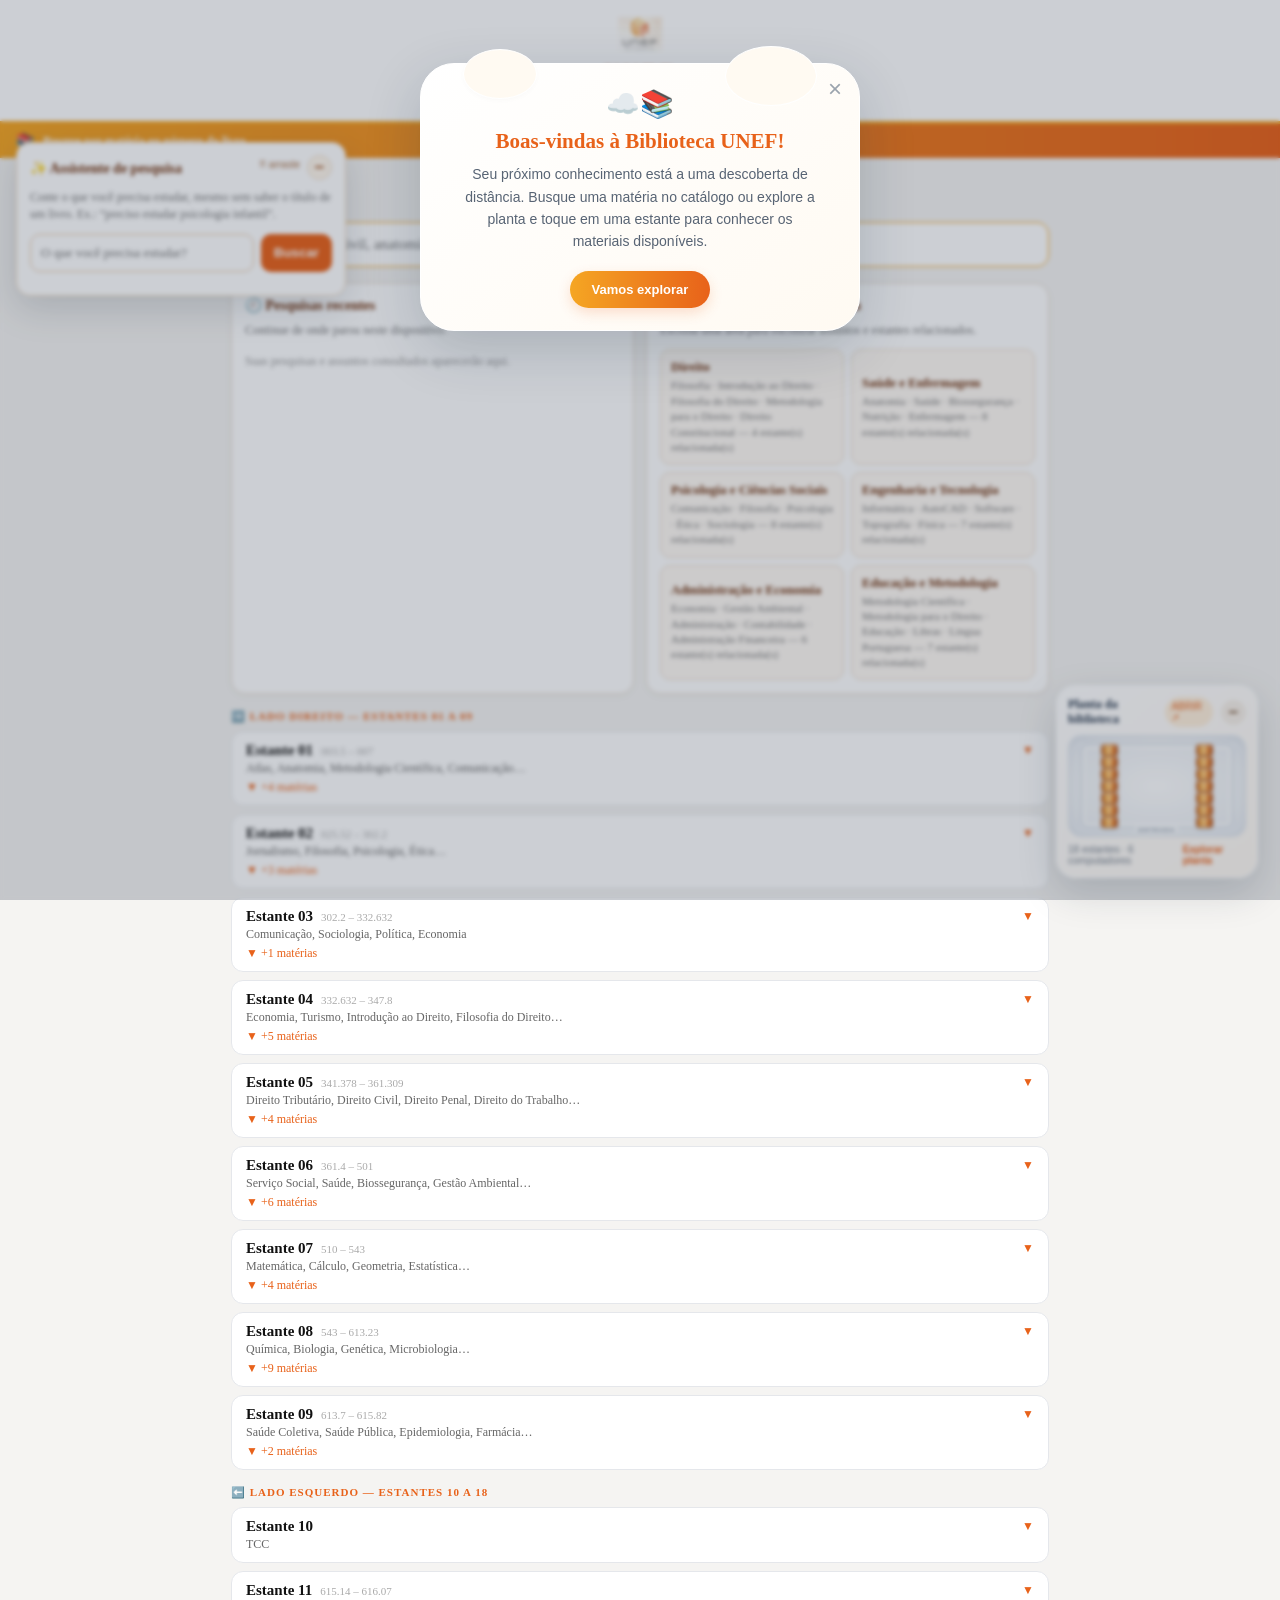
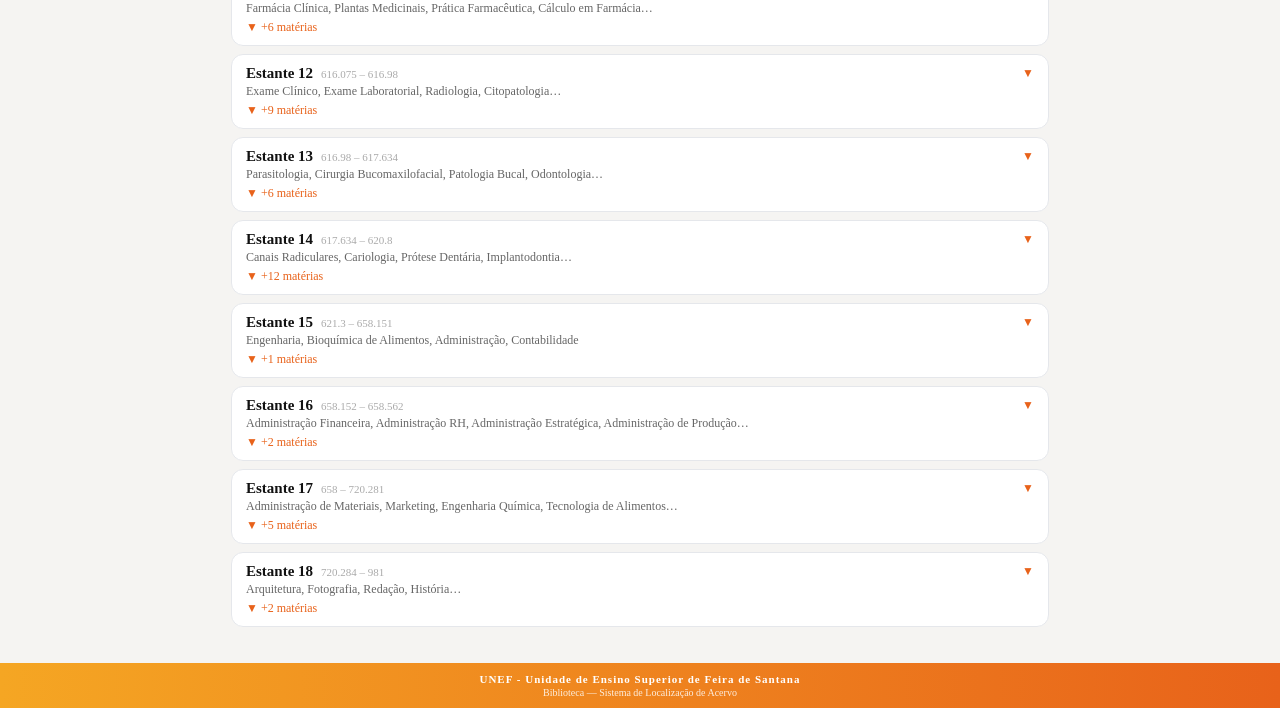
==== public/index.html @ ddc1edef "Configura Firebase Hosting e favicon da UNEF" ====
<!doctype html><html lang="pt-BR" translate="no" class="notranslate"><head><meta charset="utf-8"><meta name="viewport" content="width=device-width,initial-scale=1"><meta name="google" content="notranslate"><meta name="google" content="notranslate"><title>Biblioteca UNEF — Catálogo e Planta</title>
<style>
:root{--orange:#F5A623;--deep:#E8621A;--gray:#7A7A7A;--bg:#F5F4F2}*{box-sizing:border-box}body{margin:0;background:var(--bg);font-family:Georgia,serif;color:#222;min-height:100vh;display:flex;flex-direction:column}.brand-header{background:#fff;border-bottom:3px solid var(--orange);padding:12px 16px;display:flex;flex-direction:column;align-items:center;gap:6px;box-shadow:0 2px 8px #00000012}.logo{width:44px;height:44px;object-fit:contain}.brand-name{font-size:22px;font-weight:800;letter-spacing:3px;color:var(--deep);line-height:1;text-align:center}.brand-sub{font-size:10px;letter-spacing:1.5px;color:var(--gray);text-transform:uppercase;margin-top:1px;text-align:center}.brand-desc{font-size:10px;color:var(--deep);font-weight:600;margin-top:2px;text-align:center}.orange-strip{background:linear-gradient(90deg,var(--orange),var(--deep));padding:8px 16px;display:flex;align-items:center;gap:8px;color:white;font-size:12px;font-weight:600}.tabs{display:flex;gap:8px;justify-content:center;padding:12px 14px 0;flex-wrap:wrap}.tab{border:1px solid #e5e7eb;border-radius:999px;background:white;color:#7b3b12;padding:9px 16px;font:600 13px Georgia,serif;cursor:pointer}.tab.active{background:var(--deep);color:#fff;border-color:var(--deep)}.view{display:none}.view.active{display:block}.catalog-content{flex:1;padding:16px 16px 28px;max-width:480px;margin:0 auto;width:100%}.search-wrap{position:relative;margin-bottom:16px}.search-icon{position:absolute;left:12px;top:50%;transform:translateY(-50%);font-size:18px;color:#aaa}.search-input{width:100%;padding:13px 40px;font-size:15px;border:1.5px solid var(--orange);border-radius:12px;background:#fff;outline:none;font-family:inherit}.clear{position:absolute;right:12px;top:50%;transform:translateY(-50%);background:none;border:0;font-size:18px;cursor:pointer;color:#aaa}.group-label{font-size:11px;font-weight:700;color:var(--deep);letter-spacing:1px;margin:0 0 8px;text-transform:uppercase}.group-label.second{margin:16px 0 8px}.shelf-card{background:#fff;border:1.5px solid #e5e7eb;border-radius:12px;padding:10px 14px;margin-bottom:8px;cursor:pointer;transition:border .15s}.shelf-card.open,.shelf-card.hit{border:2px solid var(--deep)}.shelf-top{display:flex;align-items:center;justify-content:space-between;gap:8px}.shelf-name{font-size:15px;font-weight:700;color:#111}.range{font-size:11px;color:#aaa}.chevron{font-size:12px;color:var(--deep);font-weight:600}.summary{font-size:12px;color:#666;margin-top:2px;white-space:nowrap;overflow:hidden;text-overflow:ellipsis}.mat-list{font-size:13px;color:#444;margin-top:8px;line-height:1.8}.chip{display:inline-block;background:#FFF0DC;color:#C04A00;border-radius:8px;padding:2px 9px;margin:2px 3px;font-size:12px}.tcc{display:inline-block;background:#FAC775;color:#633806;border-radius:8px;padding:2px 10px;font-weight:600;font-size:12px}.extra{font-size:12px;color:var(--deep);margin-top:4px}.results-count{font-size:13px;color:#888;margin:0 0 10px}.no-results{text-align:center;color:#aaa;padding:32px 0;font-size:15px}.map-wrap{padding:12px;max-width:1500px;margin:0 auto;width:100%;height:calc(100vh - 225px);min-height:650px}.map-frame{width:100%;height:100%;border:0;border-radius:12px;background:#fff;box-shadow:0 2px 12px #00000012}.map-note{font:12px Arial,sans-serif;color:#666;text-align:center;margin:0 12px 12px}.footer{background:linear-gradient(90deg,var(--orange),var(--deep));padding:10px 16px;text-align:center;color:#fff}.footer-main{font-size:11px;letter-spacing:1px;font-weight:700}.footer-sub{font-size:10px;opacity:.85;margin-top:2px}@media(max-width:600px){.map-wrap{height:calc(100vh - 230px);min-height:620px;padding:8px}.tabs{padding-top:10px}.shelf-top{align-items:flex-start}.range{white-space:nowrap}}

/* Interações suaves no catálogo */
.shelf-card{position:relative;overflow:hidden;transform:translateZ(0);transition:transform .22s cubic-bezier(.2,.8,.2,1),box-shadow .22s ease,border-color .22s ease,background .22s ease}
.shelf-card::before{content:"";position:absolute;inset:0 auto 0 0;width:3px;background:linear-gradient(180deg,var(--orange),var(--deep));transform:scaleY(0);transform-origin:center;transition:transform .22s ease}
.shelf-card:hover{transform:translateY(-2px);box-shadow:0 8px 20px #5a351515;border-color:#f3b45b;background:#fffdfa}
.shelf-card:hover::before,.shelf-card.open::before,.shelf-card.hit::before{transform:scaleY(1)}
.shelf-card:active{transform:scale(.995)}
.chip,.tcc,.tab{transition:transform .18s ease,box-shadow .18s ease,background .18s ease}
.chip:hover,.tcc:hover{transform:translateY(-1px);box-shadow:0 3px 8px #c04a001c}
.tab:hover{transform:translateY(-1px);box-shadow:0 4px 12px #e8621a22}
.search-input{transition:box-shadow .2s ease,border-color .2s ease}
.search-input:focus{border-color:var(--deep);box-shadow:0 0 0 4px #f5a62326}
button{transition:transform .18s ease,box-shadow .18s ease,background .18s ease}
button:focus-visible,.shelf-card:focus-visible{outline:3px solid #f5a62380;outline-offset:3px}
@media(prefers-reduced-motion:reduce){*,*::before,*::after{scroll-behavior:auto!important;transition:none!important;animation:none!important}}
/* Planta em janela modal e minimapa flutuante */
#mapView.view{display:none;position:fixed;inset:0;z-index:1000;background:#17283eb8;backdrop-filter:blur(5px);padding:clamp(10px,2.5vw,28px);align-items:center;justify-content:center;opacity:0;pointer-events:none;transition:opacity .22s ease}
#mapView.view.active{display:flex;opacity:1;pointer-events:auto}
#mapView .map-wrap{height:min(88vh,1000px);min-height:0;max-width:1500px;width:min(96vw,1500px);padding:0;position:relative}
#mapView .map-frame{border-radius:18px;box-shadow:0 24px 80px #0004}
#mapView .map-note{display:none}
.map-close{position:absolute;right:12px;top:12px;z-index:4;width:42px;height:42px;border:0;border-radius:50%;background:#fff;color:#243449;font:28px/1 Arial,sans-serif;box-shadow:0 4px 18px #0002;cursor:pointer}
.map-close:hover{background:#fff2df;transform:rotate(4deg) scale(1.04)}
.minimap-launcher{position:fixed;right:22px;bottom:22px;z-index:900;touch-action:pan-y;cursor:grab;user-select:none;-webkit-user-select:none;width:202px;border:1px solid #ffffffd9;border-radius:20px;padding:11px;background:linear-gradient(145deg,#fff 0%,#fffaf3 100%);box-shadow:0 14px 38px #17283e2b, inset 0 1px 0 #fff;cursor:pointer;text-align:left;color:#222;font-family:Georgia,serif;transition:transform .28s cubic-bezier(.2,.8,.2,1),box-shadow .28s ease,width .28s cubic-bezier(.2,.8,.2,1),height .28s cubic-bezier(.2,.8,.2,1),padding .28s ease,border-radius .28s ease,background .28s ease}
.minimap-launcher:hover{transform:translateY(-2px);box-shadow:0 16px 38px #17283e38}.minimap-launcher.dragging{cursor:grabbing;transform:none;transition:box-shadow .12s ease;box-shadow:0 18px 42px #17283e55}.minimap-launcher.dragging *{pointer-events:none}
.minimap-heading{display:flex;align-items:center;justify-content:space-between;gap:8px;margin-bottom:8px}
.minimap-heading strong{font-size:12px;color:#243449;letter-spacing:.1px}
.minimap-heading span{font:10px Arial,sans-serif;color:var(--deep);background:#fff0dc;border-radius:999px;padding:4px 6px}
.minimap-art{position:relative;height:102px;border-radius:13px;overflow:hidden;background:radial-gradient(ellipse at center,#ffffff 0%,#f0f3f6 70%,#e5eaf0 100%);border:1px solid #dfe5ec;box-shadow:inset 0 2px 8px #2434490b}
.minimap-art::before{content:"";position:absolute;inset:8px 12px;border:1px solid #cbd4de;border-radius:7px;box-shadow:inset 0 0 0 4px #ffffff99}.minimap-art::after{content:"ENTRADA";position:absolute;bottom:2px;left:50%;transform:translateX(-50%);font:700 6px Arial,sans-serif;letter-spacing:1px;color:#8c98a5;background:#f6f8fa;padding:1px 4px;border-radius:4px}
.mini-shelf{position:absolute;width:10%;height:12%;border-radius:3px;background:linear-gradient(90deg,#b95b27 0%,#f0a84b 22%,#ffd58a 48%,#e98230 78%,#a94a1d 100%);border:1px solid #b96b34;box-shadow:0 2px 3px #26384a24,inset 0 1px 0 #fff8;transition:transform .2s cubic-bezier(.2,.8,.2,1),filter .2s ease}
.minimap-launcher:hover .mini-shelf{filter:saturate(1.15)}
.mini-shelf.left{left:18%}.mini-shelf.right{right:18%}.minimap-launcher:hover .mini-shelf{transform:scale(1.06)}
.minimap-caption{display:flex;align-items:center;justify-content:space-between;margin-top:7px;font:10px Arial,sans-serif;color:#77808c}
.minimap-caption b{color:#e8621a;font-weight:700}
.minimap-collapse{border:0;background:#f7f0e8;color:#6f4a2b;border-radius:50%;width:25px;height:25px;padding:0;display:inline-flex;align-items:center;justify-content:center;font:700 17px/1 Arial,sans-serif;box-shadow:none;flex:0 0 auto;cursor:pointer}
.minimap-launcher.iconized{width:56px;height:56px;min-height:56px;padding:0;border-radius:50%;display:flex;align-items:center;justify-content:center;text-align:center;background:linear-gradient(145deg,#fff,#fff4e6);box-shadow:0 10px 28px #17283e38;border-color:#fff;overflow:hidden}
.minimap-launcher.iconized:before{content:"🗺️";font-size:25px;animation:miniIconPop .28s cubic-bezier(.2,.8,.2,1) both}
.minimap-launcher.iconized>*{display:none!important}
.minimap-launcher.iconized:hover{transform:scale(1.07)}@keyframes miniIconPop{from{opacity:.3;transform:scale(.7) rotate(-12deg)}to{opacity:1;transform:scale(1) rotate(0)}}
@media(max-width:600px){.minimap-launcher{right:12px;bottom:12px;width:158px;padding:8px}.minimap-art{height:78px}.minimap-heading strong{font-size:11px}#mapView .map-wrap{height:90vh;width:96vw}}


/* Boas-vindas em formato de nuvem */
#welcomeShade{position:fixed;inset:0;z-index:2000;display:flex;align-items:flex-start;justify-content:center;padding:clamp(18px,7vh,70px) 16px 20px;background:rgba(23,40,62,.22);backdrop-filter:blur(2px);animation:welcomeFade .28s ease both}
#welcomeCloud{position:relative;width:min(440px,94vw);padding:27px 25px 22px;border:1px solid #fff;border-radius:34px;background:linear-gradient(145deg,#fff 0%,#fffaf2 100%);box-shadow:0 18px 55px #17283e30;text-align:center;color:#243449;animation:cloudPop .45s cubic-bezier(.2,.8,.2,1) both}
#welcomeCloud:before,#welcomeCloud:after{content:"";position:absolute;background:#fffaf2;border:1px solid #fff;border-radius:50%;z-index:-1}
#welcomeCloud:before{width:72px;height:48px;top:-15px;left:42px;box-shadow:0 2px 5px #17283e05}
#welcomeCloud:after{width:90px;height:58px;top:-18px;right:42px}
#welcomeCloud .welcome-icon{font-size:27px;line-height:1;margin-bottom:10px}
#welcomeCloud h2{margin:0 0 9px;color:#e8621a;font:800 21px/1.25 Georgia,serif}
#welcomeCloud p{margin:0 auto 18px;max-width:350px;color:#586474;font:14px/1.6 Arial,sans-serif}
#welcomeClose{border:0;border-radius:999px;background:linear-gradient(90deg,#f5a623,#e8621a);color:white;padding:11px 22px;font:700 13px Arial,sans-serif;cursor:pointer;box-shadow:0 5px 13px #e8621a30}
#welcomeClose:hover{filter:brightness(1.04);transform:translateY(-1px)}
#welcomeDismiss{position:absolute;top:8px;right:12px;border:0;background:transparent;color:#9aa3ad;font:24px/1 Arial,sans-serif;padding:5px;cursor:pointer}
@keyframes welcomeFade{from{opacity:0}to{opacity:1}}
@keyframes cloudPop{from{opacity:0;transform:translateY(-12px) scale(.94)}to{opacity:1;transform:translateY(0) scale(1)}}
@media(max-width:480px){#welcomeShade{padding-top:52px}#welcomeCloud{padding:25px 19px 20px;border-radius:29px}#welcomeCloud h2{font-size:19px}#welcomeCloud p{font-size:13px}}
@media(prefers-reduced-motion:reduce){#welcomeShade,#welcomeCloud{animation:none}.minimap-launcher,.assistant-panel,.shelf-book,.mini-shelf{transition:none!important}}


/* Recursos de descoberta: histórico, guias e assistente */
.discovery-tools{display:grid;gap:12px;margin:0 0 16px}
.tool-panel{background:#fff;border:1px solid #eadfd3;border-radius:14px;padding:13px;box-shadow:0 2px 8px #00000008}
.tool-heading{display:flex;align-items:center;gap:8px;font-size:14px;font-weight:700;color:#71320e;margin:0 0 8px}
.tool-sub{font-size:12px;color:#777;line-height:1.45;margin:0 0 10px}
.recent-list,.guide-list,.assistant-results{display:grid;gap:7px}
.recent-item,.guide-button,.assistant-go{width:100%;text-align:left;border:1px solid #f0dfcc;background:#fffaf4;color:#66370f;border-radius:10px;padding:9px 10px;font:inherit;cursor:pointer}
.recent-item{font-size:12px;display:flex;align-items:center;justify-content:space-between;gap:8px}
.recent-empty{font-size:12px;color:#999;padding:5px 0}.recent-time{font-size:10px;color:#9a8b7c;font-weight:500}
.guide-button strong,.assistant-go strong{display:block;font-size:13px;color:#6e310f}
.guide-button small,.assistant-go small{display:block;font-size:11px;color:#777;margin-top:3px;line-height:1.4}
.assistant-form{display:flex;gap:7px}
.assistant-input{min-width:0;flex:1;border:1px solid #e7c7a5;border-radius:10px;padding:10px;font:13px Georgia,serif;outline-color:#e8621a}
.assistant-submit{border:0;border-radius:10px;background:#e8621a;color:white;padding:0 13px;font-weight:700;cursor:pointer}
.assistant-results{margin-top:10px}
 .assistant-note{font-size:12px;color:#777;line-height:1.45}
/* Assistente flutuante e reposicionável, sem ocupar espaço do catálogo */
.tool-panel.assistant-panel{position:fixed;top:142px;left:16px;width:min(330px,calc(100vw - 24px));max-height:min(68vh,620px);overflow:auto;z-index:850;box-shadow:0 12px 36px #17283e2b;border:1px solid #f0d8bd;touch-action:pan-y;transform:translateZ(0);transition:width .28s cubic-bezier(.2,.8,.2,1),height .28s cubic-bezier(.2,.8,.2,1),max-height .28s ease,padding .28s ease,border-radius .28s ease,box-shadow .24s ease,opacity .2s ease}
.assistant-panel .tool-heading{cursor:grab;user-select:none;-webkit-user-select:none;touch-action:none;padding:4px 28px 4px 0;position:relative}
.assistant-panel .tool-heading:after{content:"⠿ arraste";position:absolute;right:32px;top:3px;font:10px Arial,sans-serif;color:#a36b40}.assistant-collapse{position:absolute;right:0;top:-1px;width:25px;height:25px;padding:0;border:1px solid #f0dfcc;border-radius:50%;background:#fff7ec;color:#9a4b19;font:700 17px/1 Arial,sans-serif;display:inline-flex;align-items:center;justify-content:center;cursor:pointer;z-index:2;box-shadow:none}.assistant-collapse:hover{background:#ffead0;transform:scale(1.06)}
.assistant-panel.dragging{box-shadow:0 18px 45px #17283e40;opacity:.97}
.assistant-panel.minimized{width:54px;height:54px;min-height:54px;max-height:54px;overflow:hidden;padding:0;border-radius:50%;display:flex;align-items:center;justify-content:center;background:linear-gradient(145deg,#fff,#fff4e6);box-shadow:0 10px 28px #17283e38;cursor:pointer;border-color:#fff}
.assistant-panel.minimized .tool-sub,.assistant-panel.minimized .assistant-form,.assistant-panel.minimized .assistant-results{display:none}
.assistant-panel.minimized .tool-heading{margin:0;padding:0;width:100%;height:100%;display:flex;align-items:center;justify-content:center;cursor:grab;font-size:0;line-height:0}
.assistant-panel.minimized .tool-heading:before{content:"🔎";font-size:25px;line-height:1}
.assistant-panel.minimized .tool-heading:after,.assistant-panel.minimized .assistant-collapse{display:none}
.assistant-correct{border:1px solid #f3d1a8;border-radius:9px;background:#fff8ec;padding:9px;margin:6px 0;font:12px/1.45 Arial,sans-serif;color:#64421f}
.assistant-correct button{border:0;background:transparent;color:#c45112;font-weight:700;text-decoration:underline;cursor:pointer;padding:2px}
.assistant-correct .correct-label{display:block;color:#8b7a68;margin-bottom:3px}
@media(max-width:600px){.tool-panel.assistant-panel{top:116px;left:8px;width:min(300px,calc(100vw - 16px));max-height:56vh;padding:11px}.assistant-panel.minimized{width:50px;height:50px;min-height:50px;max-height:50px;padding:0}.assistant-panel .tool-heading:after{content:"⠿ mover"}.assistant-panel.minimized .tool-heading:after,.assistant-panel.minimized .assistant-collapse{display:none}}
@media(min-width:800px){.catalog-content{max-width:850px}.discovery-tools{grid-template-columns:1fr 1fr}.tool-panel.assistant-panel{grid-column:1/-1}.guide-list{grid-template-columns:1fr 1fr}}

    <link rel="icon" type="image/png" href="/favicon.png?v=2">
</style></head><body>
<div id="welcomeShade" role="dialog" aria-modal="true" aria-labelledby="welcomeTitle" aria-describedby="welcomeText">
  <div id="welcomeCloud">
    <button id="welcomeDismiss" type="button" aria-label="Fechar mensagem de boas-vindas">×</button>
    <div class="welcome-icon" aria-hidden="true">☁️📚</div>
    <h2 id="welcomeTitle">Boas-vindas à Biblioteca UNEF!</h2>
    <p id="welcomeText">Seu próximo conhecimento está a uma descoberta de distância. Busque uma matéria no catálogo ou explore a planta e toque em uma estante para conhecer os materiais disponíveis.</p>
    <button id="welcomeClose" type="button">Vamos explorar</button>
  </div>
</div>
<header class="brand-header"><img class="logo" src="[data-uri]" alt="Logo UNEF"><div><div class="brand-name">UNEF</div><div class="brand-sub">Centro Universitário</div><div class="brand-desc">Biblioteca · Localizador de Livros</div></div></header>
<div class="orange-strip"><span style="font-size:15px">📚</span><span id="stripText">Busque por matéria ou número do livro</span></div>
<nav class="tabs" aria-label="Navegação da biblioteca"><button class="tab active" id="catalogTab" type="button">📚 Catálogo por estante</button><button class="tab" id="mapTab" type="button">🗺️ Planta interativa</button></nav>
<section class="view active" id="catalogView"><main class="catalog-content"><div class="search-wrap"><span class="search-icon">🔍</span><input id="catalogSearch" class="search-input" type="text" placeholder="Ex: direito civil, anatomia, 616.5..." aria-label="Buscar matéria ou número do livro"><button id="catalogClear" class="clear" style="display:none" aria-label="Limpar busca">✕</button></div><div class="discovery-tools" aria-label="Recursos de pesquisa">
<section class="tool-panel" aria-labelledby="recentHeading"><h2 class="tool-heading" id="recentHeading">🕘 Pesquisas recentes</h2><p class="tool-sub">Continue de onde parou neste dispositivo.</p><div id="recentSearches" class="recent-list"><div class="recent-empty">Suas pesquisas aparecerão aqui.</div></div></section>
<section class="tool-panel" aria-labelledby="guidesHeading"><h2 class="tool-heading" id="guidesHeading">🎓 Guias de estudo por disciplina</h2><p class="tool-sub">Escolha uma área para encontrar assuntos e estantes relacionados.</p><div id="studyGuides" class="guide-list"></div></section>
<section class="tool-panel assistant-panel" id="assistantPanel" aria-labelledby="assistantHeading"><h2 class="tool-heading" id="assistantHeading" title="Segure e arraste para mover">✨ Assistente de pesquisa<button type="button" class="assistant-collapse" id="assistantCollapse" aria-label="Recolher assistente de pesquisa" title="Recolher">−</button></h2><p class="tool-sub">Conte o que você precisa estudar, mesmo sem saber o título de um livro. Ex.: “preciso estudar psicologia infantil”.</p><form id="assistantForm" class="assistant-form"><input id="assistantInput" class="assistant-input" type="search" placeholder="O que você precisa estudar?" aria-label="Descreva o assunto que deseja pesquisar"><button class="assistant-submit" type="submit">Buscar</button></form><div id="assistantResults" class="assistant-results" aria-live="polite"></div></section>
</div><div id="catalogResults"></div></main></section>
<section class="view" id="mapView" aria-label="Planta interativa para consulta"><div class="map-wrap"><button type="button" class="map-close" id="mapClose" aria-label="Fechar planta">×</button><iframe id="mapFrame" class="map-frame" title="Planta interativa da biblioteca" loading="eager"></iframe></div><p class="map-note">Explore a planta, selecione uma estante e consulte os assuntos relacionados. O modo de edição administrativa está desativado nesta versão pública.</p></section>

<div class="minimap-launcher" id="minimapLauncher" role="button" tabindex="0" aria-label="Abrir planta interativa da biblioteca">
  <div class="minimap-heading"><strong>Planta da biblioteca</strong><span>ABRIR ↗</span><button type="button" class="minimap-collapse" id="minimapCollapse" aria-label="Recolher planta" title="Recolher em ícone">−</button></div>
  <div class="minimap-art" aria-hidden="true">
    <i class="mini-shelf left" style="top:8%"></i><i class="mini-shelf left" style="top:20%"></i><i class="mini-shelf left" style="top:32%"></i><i class="mini-shelf left" style="top:44%"></i><i class="mini-shelf left" style="top:56%"></i><i class="mini-shelf left" style="top:68%"></i><i class="mini-shelf left" style="top:80%"></i>
    <i class="mini-shelf right" style="top:8%"></i><i class="mini-shelf right" style="top:20%"></i><i class="mini-shelf right" style="top:32%"></i><i class="mini-shelf right" style="top:44%"></i><i class="mini-shelf right" style="top:56%"></i><i class="mini-shelf right" style="top:68%"></i><i class="mini-shelf right" style="top:80%"></i>
  </div>
  <div class="minimap-caption"><span>18 estantes · 6 computadores</span><b>Explorar planta</b></div>
</div>

<footer class="footer"><div class="footer-main">UNEF - Unidade de Ensino Superior de Feira de Santana</div><div class="footer-sub">Biblioteca — Sistema de Localização de Acervo</div></footer>
<script>
const estantes=[{"num": "01", "lado": "Direito", "materias": ["Atlas", "Anatomia", "Metodologia Científica", "Comunicação", "Informática", "AutoCAD", "Software"], "range": "003.5 – 007"}, {"num": "02", "lado": "Direito", "materias": ["Jornalismo", "Filosofia", "Psicologia", "Ética", "Sociologia", "Comunicação"], "range": "025.52 – 302.2"}, {"num": "03", "lado": "Direito", "materias": ["Comunicação", "Sociologia", "Política", "Economia"], "range": "302.2 – 332.632"}, {"num": "04", "lado": "Direito", "materias": ["Economia", "Turismo", "Introdução ao Direito", "Filosofia do Direito", "Metodologia para o Direito", "Direito Constitucional", "Direito Administrativo", "Direito Ambiental"], "range": "332.632 – 347.8"}, {"num": "05", "lado": "Direito", "materias": ["Direito Tributário", "Direito Civil", "Direito Penal", "Direito do Trabalho", "Arbitragem", "Educação", "Serviço Social"], "range": "341.378 – 361.309"}, {"num": "06", "lado": "Direito", "materias": ["Serviço Social", "Saúde", "Biossegurança", "Gestão Ambiental", "Educação", "Teologia", "Libras", "Língua Portuguesa", "Línguas Estrangeiras"], "range": "361.4 – 501"}, {"num": "07", "lado": "Direito", "materias": ["Matemática", "Cálculo", "Geometria", "Estatística", "Topografia", "Física", "Química"], "range": "510 – 543"}, {"num": "08", "lado": "Direito", "materias": ["Química", "Biologia", "Genética", "Microbiologia", "Histologia", "Bioquímica", "Biofísica", "Nutrição", "Embriologia", "Enfermagem", "Anatomia", "Desenho para Engenharia"], "range": "543 – 613.23"}, {"num": "09", "lado": "Direito", "materias": ["Saúde Coletiva", "Saúde Pública", "Epidemiologia", "Farmácia", "Fisioterapia"], "range": "613.7 – 615.82"}, {"num": "10", "lado": "Esquerdo", "materias": ["TCC"], "range": null}, {"num": "11", "lado": "Esquerdo", "materias": ["Farmácia Clínica", "Plantas Medicinais", "Prática Farmacêutica", "Cálculo em Farmácia", "Fisioterapia", "Toxicologia", "Exercícios Aquáticos", "Virologia", "Patologia"], "range": "615.14 – 616.07"}, {"num": "12", "lado": "Esquerdo", "materias": ["Exame Clínico", "Exame Laboratorial", "Radiologia", "Citopatologia", "Imunologia", "Mamografia", "Hematologia", "Urologia", "Avaliação Muscoesquelética", "Técnica Laboratorial", "Gestalt", "Parasitologia"], "range": "616.075 – 616.98"}, {"num": "13", "lado": "Esquerdo", "materias": ["Parasitologia", "Cirurgia Bucomaxilofacial", "Patologia Bucal", "Odontologia", "Odontologia Restauradora", "Saúde Bucal", "Radiologia Odontológica", "Periodontia Clínica", "Endodontia"], "range": "616.98 – 617.634"}, {"num": "14", "lado": "Esquerdo", "materias": ["Canais Radiculares", "Cariologia", "Prótese Dentária", "Implantodontia", "Materiais Dentários", "Citopatologia", "Introdução à Engenharia", "Resistência dos Materiais", "Estática", "Mecânica Vetorial", "Engenharia dos Materiais", "Ergonomia", "Eletrotécnica", "Eletricidade para Engenharia", "Acústica"], "range": "617.634 – 620.8"}, {"num": "15", "lado": "Esquerdo", "materias": ["Engenharia", "Bioquímica de Alimentos", "Administração", "Contabilidade"], "range": "621.3 – 658.151"}, {"num": "16", "lado": "Esquerdo", "materias": ["Administração Financeira", "Administração RH", "Administração Estratégica", "Administração de Produção", "Tecnologia da Informação"], "range": "658.152 – 658.562"}, {"num": "17", "lado": "Esquerdo", "materias": ["Administração de Materiais", "Marketing", "Engenharia Química", "Tecnologia de Alimentos", "Técnicas de Construção", "Instalações", "Arte", "Arquitetura"], "range": "658 – 720.281"}, {"num": "18", "lado": "Esquerdo", "materias": ["Arquitetura", "Fotografia", "Redação", "História", "Geografia"], "range": "720.284 – 981"}];
const mapDocument="\u003c!doctype html\u003e\n\u003chtml lang=\"pt-BR\" translate=\"no\" class=\"notranslate\"\u003e\n\u003chead\u003e\n\u003cmeta charset=\"utf-8\"\u003e\n\u003cmeta name=\"viewport\" content=\"width=device-width, initial-scale=1\"\u003e\u003cmeta name=\"google\" content=\"notranslate\"\u003e\n\u003ctitle\u003eMapa Interativo da Biblioteca\u003c/title\u003e\n\u003cstyle\u003e\n:root{font-family:Inter,system-ui,-apple-system,Segoe UI,Roboto,Arial,sans-serif;color:#202936;background:#f5f7fa}\n*{box-sizing:border-box}body{margin:0}header{background:#17283e;color:white;padding:22px clamp(16px,4vw,42px);box-shadow:0 3px 15px #10203022}\nheader h1{margin:0;font-size:clamp(1.4rem,3vw,2rem)}header p{margin:7px 0 0;color:#cbd7e6}\nmain{max-width:1200px;margin:auto;padding:22px 16px 44px}.toolbar{display:flex;flex-wrap:wrap;gap:9px;margin-bottom:14px}\nbutton,select,input{font:inherit}button{border:1px solid #d1d9e3;background:white;color:#26374b;border-radius:9px;padding:10px 13px;cursor:pointer;transition:transform .18s,box-shadow .18s,background .18s}\nbutton:hover{transform:translateY(-2px);box-shadow:0 5px 13px #14253a18}button.primary{background:#2463eb;color:white;border-color:#2463eb}button.danger{color:#b42318}\n.statusline{display:flex;justify-content:space-between;gap:12px;flex-wrap:wrap;font-size:.88rem;color:#65748a;margin:8px 0 14px}\n.layout{display:grid;grid-template-columns:minmax(0,1.6fr) minmax(270px,.8fr);gap:18px;align-items:start}\n.card{background:white;border:1px solid #e0e6ee;border-radius:15px;padding:16px;box-shadow:0 4px 18px #17283e08}\n.card h2{font-size:1.05rem;margin:0 0 12px}.room-wrap{width:100%;max-width:760px;margin:auto}\n.room{position:relative;width:100%;aspect-ratio:1;overflow:hidden;border:5px solid #68717c;border-radius:5px;background-color:#f2f0e8;background-image:linear-gradient(#dcd9d0 1px,transparent 1px),linear-gradient(90deg,#dcd9d0 1px,transparent 1px);background-size:5% 5%;touch-action:none}\n.obj{transition:left .16s ease,top .16s ease,box-shadow .18s ease,transform .18s ease,background .18s ease;}.obj:hover{transform:translateY(-2px);box-shadow:0 8px 22px #17283e30;filter:brightness(1.04)}.obj{position:absolute;display:flex;align-items:center;justify-content:center;flex-direction:column;min-width:8px;min-height:8px;overflow:hidden;border:1px solid #986b43;border-radius:5px;background:linear-gradient(90deg,#87512e 0%,#dca96d 13%,#f2d6a5 42%,#d9a365 72%,#8c542e 100%);color:#422a18;font-weight:800;user-select:none;touch-action:none;cursor:grab;transition:box-shadow .22s cubic-bezier(.2,.8,.2,1),filter .22s ease,background-color .22s ease,transform .22s cubic-bezier(.2,.8,.2,1);transform-origin:center;box-shadow:inset 2px 0 2px #fff7,inset -2px 0 3px #5b351c44,0 2px 3px #17283e25}\n.obj.pc{background:linear-gradient(145deg,#e6f0f3,#9dbac3);border-color:#66838c;color:#243d46;box-shadow:inset 0 1px 0 #fff9,0 3px 6px #17283e24}\n.obj:hover{transform:scale(1.07);filter:brightness(1.08);box-shadow:0 5px 13px #0003;z-index:150!important}\n.obj.pc:hover{background:linear-gradient(145deg,#d7f1f8,#83c4d4)}.obj.shelf:hover{background:linear-gradient(90deg,#9b5b31,#f3cb8d 40%,#d9a365 78%,#87512e)}.obj.shelf:before{content:\"\";position:absolute;left:5%;top:8%;bottom:8%;width:7%;border-radius:2px;background:linear-gradient(90deg,#6d3d22,#c78b4d);box-shadow:1px 0 1px #fff6}.obj.shelf span{position:relative;z-index:1;text-shadow:0 1px 0 #fff7}.obj.shelf small{position:relative;z-index:1;color:#65452b;font-weight:700;letter-spacing:.2px}\n.obj.selected{outline:2px solid #2674d9;outline-offset:1px;z-index:100!important;box-shadow:0 0 0 3px #2674d933}\n.obj span{font-size:clamp(9px,1.25vw,14px)}.obj small{font-size:clamp(7px,.85vw,10px);font-weight:500}\n.handle{position:absolute;right:-4px;bottom:-4px;width:13px;height:13px;background:#2674d9;border:2px solid white;border-radius:3px;cursor:nwse-resize;touch-action:none;z-index:5}\n.help{font-size:.85rem;color:#68778b;line-height:1.5;margin:12px 0 0}\n.field{display:flex;justify-content:space-between;align-items:center;gap:10px;margin:12px 0}.field label{font-size:.9rem;color:#46566b}.field input,.field select{width:110px;max-width:48%;padding:8px;border:1px solid #cfd8e3;border-radius:8px;background:white;color:#26374b}\n.note{font-size:.82rem;color:#64748b;line-height:1.5;margin-top:14px}.shelf-info{margin-top:18px;padding:14px;border:1px solid #dce5ef;border-radius:12px;background:#f8fafc}.shelf-info h3{margin:0 0 5px;font-size:1rem}.range{margin:0 0 12px;color:#64748b;font-size:.86rem}.subjects{display:flex;flex-wrap:wrap;gap:7px}.subject{background:#e8f0ff;color:#244a86;border:1px solid #d4e2ff;border-radius:999px;padding:6px 9px;font-size:.82rem}.empty-info{color:#64748b;font-size:.9rem;line-height:1.5}.obj.search-hit{outline:3px solid #ea7b18;outline-offset:2px;filter:brightness(1.08);box-shadow:0 0 0 5px #ea7b1826}.obj.search-dim{opacity:.3}.result-chip{display:flex;flex-direction:column;gap:4px;text-align:left;background:#fff;border:1px solid #e2e8f0;border-radius:10px;padding:10px 12px;min-width:145px}.result-chip strong{color:#17283e}.result-chip small{color:#64748b}.admin-only{display:none}.admin-mode .admin-only{display:inline-flex}.admin-mode #editFields{display:block}.student-mode #editFields{display:none}.student-mode #delete,.student-mode #apply,.student-mode #center{display:none}.student-mode .handle{display:none}.student-mode .obj{transition:left .16s ease,top .16s ease,box-shadow .18s ease,transform .18s ease,background .18s ease;}.obj:hover{transform:translateY(-2px);box-shadow:0 8px 22px #17283e30;filter:brightness(1.04)}.obj{cursor:pointer}\n.book-overlay{position:fixed;inset:0;display:none;align-items:center;justify-content:center;padding:22px;background:rgba(15,23,42,.62);backdrop-filter:blur(5px);z-index:1000;perspective:1400px}\n.book-overlay.open{display:flex}\n.book-shell{position:relative;width:min(900px,96vw);min-height:400px;max-height:min(760px,88vh);display:grid;grid-template-columns:1fr 1fr;transform-style:preserve-3d;filter:drop-shadow(0 24px 36px rgba(0,0,0,.28))}\n.book-page{position:relative;background:linear-gradient(110deg,#fffdf7,#fff);padding:clamp(22px,4vw,44px);overflow:auto;min-height:400px;max-height:min(760px,88vh);border:1px solid #e7dfcf}\n.book-page.left{border-radius:18px 3px 3px 18px;box-shadow:inset -16px 0 22px -22px #6b6255}\n.book-page.right{border-radius:3px 18px 18px 3px;box-shadow:inset 16px 0 22px -22px #6b6255}\n.book-page h2{font-family:Georgia,serif;color:#243b53;font-size:clamp(1.35rem,3vw,2rem);margin:0 0 10px}\n.book-page .book-kicker{text-transform:uppercase;letter-spacing:.14em;color:#9a7848;font-size:.72rem;font-weight:800}\n.book-page .book-range{color:#667085;font-size:.9rem;margin:0 0 22px}\n.book-page .book-subjects{display:flex;flex-wrap:wrap;gap:9px}\n.book-page .subject{background:#f2eadb;color:#5f492b;border-color:#e4d5bb;padding:8px 11px;border-radius:5px}\n.book-close{position:absolute;right:12px;top:12px;z-index:3;border:0;border-radius:999px;background:#f3f4f6;color:#334155;width:38px;height:38px;font-size:1.4rem;cursor:pointer}\n.book-page.left:after{content:\"\";position:absolute;right:0;top:0;bottom:0;width:2px;background:linear-gradient(90deg,rgba(70,50,25,.18),rgba(255,255,255,.8))}\n.book-overlay.open .book-shell{animation:bookAppear .65s cubic-bezier(.2,.8,.2,1) both;transform-origin:center}\n@keyframes bookAppear{0%{opacity:0;transform:rotateY(-18deg) scale(.78) translateY(22px)}55%{opacity:1;transform:rotateY(5deg) scale(1.025)}100%{opacity:1;transform:rotateY(0) scale(1)}}\n@media(max-width:620px){.book-shell{grid-template-columns:1fr;max-height:86vh;overflow:auto}.book-page{min-height:0;max-height:none;padding:24px}.book-page.left{border-radius:14px 14px 2px 2px}.book-page.right{border-radius:2px 2px 14px 14px}.book-page.left:after{display:none}.book-close{position:fixed;right:25px;top:25px}}\n@media(prefers-reduced-motion:reduce){.book-overlay.open .book-shell{animation:none}}\n@media(max-width:850px){.layout{grid-template-columns:1fr}.room-wrap{max-width:680px}}\n@media(prefers-reduced-motion:reduce){*,*::before,*::after{transition:none!important}}\n\n/* Modo aluno: planta somente para consulta */\n#editor,#editPanel,#editorPanel,.editor,.editor-panel,.admin-panel,\n[data-editor-only],.edit-only,.editing-tools,#save,#reset,#add,#delete,\n#addObject,#saveLayout,#resetLayout,#editMode,#adminControls,\nbutton[onclick*=\"save\"],button[onclick*=\"reset\"],button[onclick*=\"delete\"],\nbutton[onclick*=\"addObject\"],button[onclick*=\"toggleEdit\"]{display:none!important}\nbody.student-mode .edit-controls{display:none!important}\n\n/* Versão pública: somente consulta, sem modo administrador. */\nbody.student-mode #save, body.student-mode #load, body.student-mode #export,\nbody.student-mode #reset, body.student-mode #add, body.student-mode #delete,\nbody.student-mode #apply, body.student-mode #center, body.student-mode #editFields,\nbody.student-mode #add, body.student-mode #save, body.student-mode #load,\nbody.student-mode #export, body.student-mode #reset, body.student-mode #delete,\nbody.student-mode .handle, body.student-mode .admin-only { display:none !important; }\nbody.student-mode .obj { cursor:pointer !important; }\n\n/* Explorador visual de estantes: animação de aproximação e lombadas interativas */\n.book-overlay{z-index:1000;perspective:1200px}\n.shelf-explorer{position:relative;width:min(1050px,96vw);max-height:90vh;overflow:auto;padding:clamp(20px,4vw,42px);border-radius:22px;background:linear-gradient(145deg,#fffdf8,#f7eee0);box-shadow:0 28px 90px #0006;border:1px solid #ffffffb5;animation:shelfZoomIn .38s cubic-bezier(.2,.8,.2,1) both}\n@keyframes shelfZoomIn{from{opacity:0;transform:translateY(24px) scale(.76)}to{opacity:1;transform:translateY(0) scale(1)}}\n.explorer-heading{padding-right:42px}.explorer-heading h2{margin:5px 0 4px;font-size:clamp(25px,4vw,36px);color:#9b4217}.book-range{margin:0;color:#8b6a4e;font-size:14px}.explorer-help{margin:10px 0 18px;color:#65594e;font-size:14px}\n.bookshelf-scene{padding:12px 12px 0;background:linear-gradient(90deg,#b56b35,#e6ae6b 8%,#c98548 50%,#e6ae6b 92%,#9d5427);border-radius:12px 12px 4px 4px;box-shadow:inset 0 5px 10px #67361245,0 12px 22px #623c211f}\n.bookshelf-top{height:12px;background:linear-gradient(#f2c18a,#a75f2e);border-radius:5px 5px 0 0;margin:-2px -2px 10px;box-shadow:0 3px 4px #65381955}\n.bookshelf-books{display:flex;align-items:stretch;gap:5px;min-height:205px;overflow-x:auto;padding:5px 4px 0;scrollbar-width:thin;scroll-snap-type:x proximity}\n.shelf-book{position:relative;flex:0 0 clamp(78px,10vw,112px);min-height:190px;border:1px solid #ffffff22;border-radius:7px 5px 3px 3px;padding:17px 9px 15px;color:#fff9e9;font:700 12px/1.4 Georgia,serif;text-align:center;cursor:pointer;display:flex;align-items:center;justify-content:center;box-shadow:inset 5px 0 5px #ffffff28,inset -5px 0 6px #0003,2px 2px 3px #60361666,0 5px 10px #3a271d20;transition:transform .24s cubic-bezier(.2,.8,.2,1),filter .24s,box-shadow .24s;scroll-snap-align:start;overflow-wrap:anywhere;text-shadow:0 1px 1px #0004}\n.shelf-book:nth-child(6n+1){background:linear-gradient(90deg,#245044,#347661 35%,#1e493e)}.shelf-book:nth-child(6n+2){background:linear-gradient(90deg,#8b3f2d,#bd6548 35%,#783523)}.shelf-book:nth-child(6n+3){background:linear-gradient(90deg,#29456e,#496e9c 35%,#213b60)}.shelf-book:nth-child(6n+4){background:linear-gradient(90deg,#9a6b1e,#c69a40 35%,#805719)}.shelf-book:nth-child(6n+5){background:linear-gradient(90deg,#5b3d71,#8763a0 35%,#49315c)}.shelf-book:nth-child(6n){background:linear-gradient(90deg,#47545b,#74848a 35%,#3a464c)}\n.shelf-book:before{content:\"\";position:absolute;top:0;bottom:0;left:0;width:8px;background:linear-gradient(90deg,#0005,#ffffff30 45%,#0002);border-right:1px solid #ffffff22}.shelf-book:after{content:\"\";position:absolute;left:13px;right:9px;top:13px;height:2px;background:#fff7;box-shadow:0 4px 0 #fff3,0 8px 0 #fff2;opacity:.85}.shelf-book:hover,.shelf-book:focus-visible{transform:translateY(-9px) rotate(-1deg);filter:brightness(1.12);outline:2px solid #fff3cf;outline-offset:1px;box-shadow:inset 5px 0 5px #ffffff28,0 14px 20px #0003}.shelf-book.active{transform:translateY(-10px);box-shadow:0 0 0 3px #f5a623,inset 4px 0 4px #ffffff24,0 10px 16px #0003;filter:brightness(1.14)}\n.bookshelf-plank{height:17px;margin:0 -12px;background:linear-gradient(#e2ad72,#a45c2d 55%,#77401f);box-shadow:0 5px 7px #60371966;border-radius:0 0 5px 5px}\n.selected-book-info{margin-top:18px;min-height:52px;padding:14px 16px;border:1px solid #ead7bc;border-radius:12px;background:#fffaf1;color:#5b4737;font-size:14px;line-height:1.5}.selected-book-info strong{color:#9b4217}.explorer-footer{display:flex;justify-content:space-between;gap:12px;flex-wrap:wrap;margin-top:14px;color:#8b7865;font-size:12px}.empty-info{color:#7c6b5b;padding:25px;text-align:center;flex:1}\n@media(max-width:600px){.shelf-explorer{width:96vw;max-height:92vh;padding:20px 14px;border-radius:18px}.bookshelf-books{min-height:165px;gap:4px}.shelf-book{flex-basis:82px;min-height:155px;font-size:11px;padding:10px 6px}.explorer-footer{font-size:11px}.book-close{position:sticky;float:right;top:0;z-index:2}}\n\u003c/style\u003e\n\u003c/head\u003e\n\u003cbody\u003e\n\u003cheader\u003e\u003ch1\u003eMapa da Biblioteca\u003c/h1\u003e\u003cp\u003eEncontre matérias, explore as estantes e consulte o acervo.\u003c/p\u003e\u003c/header\u003e\n\u003cmain\u003e\n\u003cdiv class=\"toolbar\"\u003e\n\u003cinput id=\"search\" type=\"search\" placeholder=\"Buscar matéria ou número da estante…\" aria-label=\"Buscar matéria ou estante\" style=\"flex:1;min-width:230px;padding:11px 13px;border:1px solid #cfd8e3;border-radius:9px\"\u003e\n\u003cbutton class=\"primary\" id=\"searchBtn\"\u003eBuscar\u003c/button\u003e\n\u003cbutton id=\"clearSearch\"\u003eLimpar busca\u003c/button\u003e\n\u003cbutton class=\"primary admin-only\" id=\"add\"\u003e＋ Adicionar estante\u003c/button\u003e\n\u003cbutton class=\"primary\" id=\"save\"\u003eSalvar layout\u003c/button\u003e\n\u003cbutton id=\"load\"\u003eCarregar salvo\u003c/button\u003e\n\u003cbutton id=\"export\"\u003eExportar JSON\u003c/button\u003e\n\u003cbutton id=\"reset\"\u003eRestaurar planta original\u003c/button\u003e\n\u003c/div\u003e\n\u003cdiv class=\"statusline\"\u003e\u003cspan id=\"count\"\u003e24 objetos\u003c/span\u003e\u003cspan id=\"status\" role=\"status\"\u003ePesquise uma matéria ou selecione uma estante.\u003c/span\u003e\u003c/div\u003e\u003csection class=\"card\" id=\"resultsCard\" style=\"margin-bottom:16px;display:none\"\u003e\u003ch2\u003eResultados da busca\u003c/h2\u003e\u003cdiv id=\"results\" class=\"subjects\"\u003e\u003c/div\u003e\u003c/section\u003e\n\u003cdiv class=\"layout\"\u003e\n\u003csection class=\"card\"\u003e\u003ch2\u003eExplore a planta\u003c/h2\u003e\u003cdiv class=\"room-wrap\"\u003e\u003cdiv id=\"room\" class=\"room\" aria-label=\"Planta interativa para consulta\"\u003e\u003c/div\u003e\u003c/div\u003e\u003cp class=\"help\"\u003eClique em uma estante para consultar as matérias disponíveis. A planta está em modo somente leitura.\u003c/p\u003e\u003c/section\u003e\n\u003caside class=\"card\"\u003e\u003ch2\u003eDetalhes da seleção\u003c/h2\u003e\n\u003cdiv class=\"field admin-only\"\u003e\u003clabel for=\"object\"\u003eObjeto selecionado\u003c/label\u003e\u003cselect id=\"object\"\u003e\u003c/select\u003e\u003c/div\u003e\u003cp id=\"detail\" class=\"help\"\u003e\u003c/p\u003e\u003csection id=\"shelfInfo\" class=\"shelf-info\" aria-live=\"polite\"\u003e\u003ch3 id=\"shelfTitle\"\u003eInformações da estante\u003c/h3\u003e\u003cp id=\"shelfRange\" class=\"range\"\u003e\u003c/p\u003e\u003cdiv id=\"subjects\" class=\"subjects\"\u003e\u003c/div\u003e\u003c/section\u003e\n\u003cdiv id=\"editFields\"\u003e\u003cdiv class=\"field\"\u003e\u003clabel for=\"x\"\u003ePosição horizontal (%)\u003c/label\u003e\u003cinput id=\"x\" type=\"number\" min=\"0\" max=\"100\" step=\".5\"\u003e\u003c/div\u003e\n\u003cdiv class=\"field\"\u003e\u003clabel for=\"y\"\u003ePosição vertical (%)\u003c/label\u003e\u003cinput id=\"y\" type=\"number\" min=\"0\" max=\"100\" step=\".5\"\u003e\u003c/div\u003e\n\u003cdiv class=\"field\"\u003e\u003clabel for=\"w\"\u003eLargura (%)\u003c/label\u003e\u003cinput id=\"w\" type=\"number\" min=\"2\" max=\"100\" step=\".5\"\u003e\u003c/div\u003e\n\u003cdiv class=\"field\"\u003e\u003clabel for=\"h\"\u003eAltura (%)\u003c/label\u003e\u003cinput id=\"h\" type=\"number\" min=\"2\" max=\"100\" step=\".5\"\u003e\u003c/div\u003e\n\u003cdiv class=\"toolbar\"\u003e\u003cbutton class=\"primary\" id=\"apply\"\u003eAplicar medidas\u003c/button\u003e\u003cbutton id=\"center\"\u003eCentralizar\u003c/button\u003e\u003cbutton class=\"danger\" id=\"delete\"\u003eExcluir estante extra\u003c/button\u003e\u003c/div\u003e\n\u003cp class=\"note\"\u003eAs matérias exibidas correspondem às informações cadastradas no acervo.\u003c/p\u003e\u003c/div\u003e\u003cp class=\"note admin-only\"\u003eModo de demonstração: as alterações são locais neste navegador. Para um sistema público com login real e dados compartilhados, será necessário publicar o site com autenticação e armazenamento no servidor.\u003c/p\u003e\n\u003c/aside\u003e\n\u003c/div\u003e\n\u003c/main\u003e\n\u003cdiv id=\"bookOverlay\" class=\"book-overlay\" role=\"dialog\" aria-modal=\"true\" aria-labelledby=\"bookTitle\"\u003e\n  \u003cdiv class=\"shelf-explorer\"\u003e\n    \u003cbutton class=\"book-close\" id=\"bookClose\" aria-label=\"Fechar estante\"\u003e×\u003c/button\u003e\n    \u003cdiv class=\"explorer-heading\"\u003e\n      \u003cdiv class=\"book-kicker\"\u003eBiblioteca UNEF · Exploração do acervo\u003c/div\u003e\n      \u003ch2 id=\"bookTitle\"\u003eEstante\u003c/h2\u003e\n      \u003cp id=\"bookRange\" class=\"book-range\"\u003e\u003c/p\u003e\n      \u003cp class=\"explorer-help\"\u003eSelecione um livro para consultar o assunto cadastrado.\u003c/p\u003e\n    \u003c/div\u003e\n    \u003cdiv class=\"bookshelf-scene\"\u003e\n      \u003cdiv class=\"bookshelf-top\"\u003e\u003c/div\u003e\n      \u003cdiv id=\"bookSubjects\" class=\"bookshelf-books\" aria-label=\"Materiais desta estante\"\u003e\u003c/div\u003e\n      \u003cdiv class=\"bookshelf-plank\"\u003e\u003c/div\u003e\n    \u003c/div\u003e\n    \u003cdiv id=\"selectedBookInfo\" class=\"selected-book-info\" aria-live=\"polite\"\u003eToque em um livro para ver os detalhes.\u003c/div\u003e\n    \u003cdiv class=\"explorer-footer\"\u003e\u003cspan id=\"bookCount\"\u003e\u003c/span\u003e\u003cspan\u003eUse o botão × ou Esc para voltar à planta\u003c/span\u003e\u003c/div\u003e\n  \u003c/div\u003e\n\u003c/div\u003e\n\u003cscript\u003e\n(()=\u003e{\nconst $=id=\u003edocument.getElementById(id),room=$('room'),key='biblioteca-layout-v2';\nconst ADMIN_ENABLED=false; // modo administrador permanentemente desativado nesta versão pública\nlet items=[],selected=null,drag=null;\nconst shelfData={\n1:{range:'003.5 – 007',subjects:['Atlas','Anatomia','Metodologia Científica','Comunicação','Informática','AutoCAD','Software']},\n2:{range:'025.52 – 302.2',subjects:['Jornalismo','Filosofia','Psicologia','Ética','Sociologia','Comunicação']},\n3:{range:'302.2 – 332.632',subjects:['Comunicação','Sociologia','Política','Economia']},\n4:{range:'332.632 – 347.8',subjects:['Economia','Turismo','Introdução ao Direito','Filosofia do Direito','Metodologia para o Direito','Direito Constitucional','Direito Administrativo','Direito Ambiental']},\n5:{range:'341.378 – 361.309',subjects:['Direito Tributário','Direito Civil','Direito Penal','Direito do Trabalho','Arbitragem','Educação','Serviço Social']},\n6:{range:'361.4 – 501',subjects:['Serviço Social','Saúde','Biossegurança','Gestão Ambiental','Educação','Teologia','Libras','Língua Portuguesa','Línguas Estrangeiras']},\n7:{range:'510 – 543',subjects:['Matemática','Cálculo','Geometria','Estatística','Topografia','Física','Química']},\n8:{range:'543 – 613.23',subjects:['Química','Biologia','Genética','Microbiologia','Histologia','Bioquímica','Biofísica','Nutrição','Embriologia','Enfermagem','Anatomia','Desenho para Engenharia']},\n9:{range:'613.7 – 615.82',subjects:['Saúde Coletiva','Saúde Pública','Epidemiologia','Farmácia','Fisioterapia']},\n10:{range:'Trabalhos de Conclusão de Curso',subjects:['Trabalhos de Conclusão de Curso']},\n11:{range:'615.14 – 616.07',subjects:['Farmácia Clínica','Plantas Medicinais','Prática Farmacêutica','Cálculo em Farmácia','Fisioterapia','Toxicologia','Exercícios Aquáticos','Virologia','Patologia']},\n12:{range:'616.075 – 616.98',subjects:['Exame Clínico','Exame Laboratorial','Radiologia','Citopatologia','Imunologia','Mamografia','Hematologia','Urologia','Avaliação Muscoesquelética','Técnica Laboratorial','Gestalt','Parasitologia']},\n13:{range:'616.98 – 617.634',subjects:['Parasitologia','Cirurgia Bucomaxilofacial','Patologia Bucal','Odontologia','Odontologia Restauradora','Saúde Bucal','Radiologia Odontológica','Periodontia Clínica','Endodontia']},\n14:{range:'617.634 – 620.8',subjects:['Canais Radiculares','Cariologia','Prótese Dentária','Implantodontia','Materiais Dentários','Citopatologia','Introdução à Engenharia','Resistência dos Materiais','Estática','Mecânica Vetorial','Engenharia dos Materiais','Ergonomia','Eletrotécnica','Eletricidade para Engenharia','Acústica']},\n15:{range:'621.3 – 658.151',subjects:['Engenharia','Bioquímica de Alimentos','Administração','Contabilidade']},\n16:{range:'658.152 – 658.562',subjects:['Administração Financeira','Administração RH','Administração Estratégica','Administração de Produção','Tecnologia da Informação']},\n17:{range:'658 – 720.281',subjects:['Administração de Materiais','Marketing','Engenharia Química','Tecnologia de Alimentos','Técnicas de Construção','Instalações','Arte','Arquitetura']},\n18:{range:'720.284 – 981',subjects:['Arquitetura','Fotografia','Redação','História','Geografia']}\n};\nfunction original(){const a=[];for(let n=1;n\u003c=9;n++)a.push({id:'s'+n,name:'Estante '+n,type:'shelf',x:66,y:5+(9-n)*10,w:12,h:8,extra:false});for(let n=10;n\u003c=18;n++)a.push({id:'s'+n,name:'Estante '+n,type:'shelf',x:5,y:5+(n-10)*10,w:12,h:8,extra:false});for(let n=1;n\u003c=6;n++)a.push({id:'p'+n,name:'Computador '+n,type:'pc',x:82,y:7+(n-1)*14,w:8,h:11,extra:false});return a}\nfunction status(s){$('status').textContent=s}\nfunction dirty(){status('Alterações não salvas')}\nfunction current(){return items.find(o=\u003eo.id===selected)||items[0]}\nfunction clamp(o){o.w=Math.max(2,Math.min(100,o.w));o.h=Math.max(2,Math.min(100,o.h));o.x=Math.max(0,Math.min(100-o.w,o.x));o.y=Math.max(0,Math.min(100-o.h,o.y))}\nfunction addShelf(){if(!ADMIN_ENABLED)return;let n=Math.max(18,...items.filter(o=\u003eo.type==='shelf').map(o=\u003eNumber(o.id.slice(1))||0))+1;items.push({id:'s'+n,name:'Estante '+n,type:'shelf',x:35,y:40,w:12,h:8,extra:true});selected='s'+n;refresh();dirty();status('Estante '+n+' adicionada. Arraste para posicionar.')}\nfunction draw(){room.innerHTML='';items.forEach((o,i)=\u003e{const el=document.createElement('div');el.className='obj '+o.type+(o.id===selected?' selected':'');el.style.cssText=`left:${o.x}%;top:${o.y}%;width:${o.w}%;height:${o.h}%;z-index:${i+1}`;el.title=o.name+' — arraste para mover';el.innerHTML='\u003cspan\u003e'+(o.type==='pc'?'▣ ':'')+o.name.replace('Estante ','').replace('Computador ','')+'\u003c/span\u003e\u003csmall\u003e'+(o.type==='pc'?'PC':'Estante')+'\u003c/small\u003e';\nel.addEventListener('pointerdown',e=\u003e{if(e.target.classList.contains('handle'))return;select(o.id);if(document.body.classList.contains('student-mode'))return;e.preventDefault();drag={id:o.id,mode:'move',sx:e.clientX,sy:e.clientY,x:o.x,y:o.y};el.setPointerCapture(e.pointerId)});\nconst handle=document.createElement('div');handle.className='handle admin-only';handle.title='Redimensionar';handle.addEventListener('pointerdown',e=\u003e{e.preventDefault();e.stopPropagation();select(o.id);drag={id:o.id,mode:'resize',sx:e.clientX,sy:e.clientY,w:o.w,h:o.h};handle.setPointerCapture(e.pointerId)});\nfunction moving(e){if(!ADMIN_ENABLED||!drag||drag.id!==o.id)return;const r=room.getBoundingClientRect(),dx=(e.clientX-drag.sx)/r.width*100,dy=(e.clientY-drag.sy)/r.height*100;if(drag.mode==='move'){o.x=drag.x+dx;o.y=drag.y+dy}else{o.w=drag.w+dx;o.h=drag.h+dy}clamp(o);paint();fields();dirty()}\nel.addEventListener('pointermove',moving);handle.addEventListener('pointermove',moving);el.addEventListener('pointerup',()=\u003edrag=null);handle.addEventListener('pointerup',()=\u003edrag=null);el.appendChild(handle);room.appendChild(el)});\n$('count').textContent=`${items.length} objetos · ${items.filter(o=\u003eo.type==='shelf').length} estantes · ${items.filter(o=\u003eo.type==='pc').length} computadores`}\nfunction paint(){items.forEach(o=\u003e{const el=[...room.children].find(e=\u003ee.title===o.name+' — arraste para mover');if(el){el.style.left=o.x+'%';el.style.top=o.y+'%';el.style.width=o.w+'%';el.style.height=o.h+'%'}})}\nfunction fields(){const o=current();if(o)for(const k of ['x','y','w','h'])$(k).value=Number(o[k].toFixed(1))}\nfunction showShelfInfo(o){\nconst panel=$('shelfInfo'),title=$('shelfTitle'),range=$('shelfRange'),subjects=$('subjects');\nsubjects.innerHTML='';\nif(o.type!=='shelf'){title.textContent=o.name;range.textContent='';subjects.innerHTML='\u003cp class=\"empty-info\"\u003eSelecione uma estante para consultar as matérias disponíveis.\u003c/p\u003e';return}\nconst n=Number(o.id.slice(1)),data=shelfData[n];\ntitle.textContent=o.name;\nif(data){range.textContent='Classificação: '+data.range;data.subjects.forEach(s=\u003e{const tag=document.createElement('span');tag.className='subject';tag.textContent=s;subjects.appendChild(tag)})}\nelse{range.textContent='Estante adicional';subjects.innerHTML='\u003cp class=\"empty-info\"\u003eEsta estante ainda não tem matérias cadastradas.\u003c/p\u003e'}\n}\nfunction select(id){selected=id;const o=current();if(!o)return;[...room.children].forEach((e,i)=\u003ee.classList.toggle('selected',items[i].id===id));$('object').value=id;$('detail').textContent=o.name+(o.extra?' · Estante adicional':'')+(o.type==='pc'?' · Computador':'');fields();showShelfInfo(o);if(o.type==='shelf')openBook(o);$('delete').disabled=!(o.type==='shelf'&&o.extra)}\nfunction openBook(o){\nconst n=Number(o.id.slice(1)),data=shelfData[n];\n$('bookTitle').textContent=o.name;\n$('bookRange').textContent=data?'Classificação: '+data.range:'Estante adicional · sem classificação cadastrada';\nconst list=$('bookSubjects');list.innerHTML='';\nconst info=$('selectedBookInfo');info.textContent='Toque em um livro para ver os detalhes.';\nconst subjects=data?.subjects||[];\nif(subjects.length){\n subjects.forEach((subject,index)=\u003e{\n  const book=document.createElement('button');book.type='button';book.className='shelf-book';book.textContent=subject;book.setAttribute('aria-label','Consultar material: '+subject);book.title=subject;\n  book.addEventListener('click',()=\u003e{\n   list.querySelectorAll('.shelf-book').forEach(el=\u003eel.classList.remove('active'));\n   book.classList.add('active');\n   info.innerHTML='';const strong=document.createElement('strong');strong.textContent=subject;const detail=document.createElement('span');detail.textContent=' — assunto cadastrado na '+o.name+'. Para localizar exemplares individuais, será necessário cadastrar os títulos dos livros no acervo.';info.append(strong,detail);\n  });\n  list.appendChild(book);\n });\n}else{const p=document.createElement('p');p.className='empty-info';p.textContent='Esta estante ainda não tem materiais cadastrados.';list.appendChild(p)}\n$('bookCount').textContent=subjects.length+' assunto(s) cadastrado(s)';\n$('bookOverlay').classList.remove('closing');$('bookOverlay').classList.add('open');\n}\n\nfunction closeBook(){$('bookOverlay').classList.remove('open');$('bookSubjects').innerHTML=''}\n$('bookClose').addEventListener('click',closeBook);\n$('bookOverlay').addEventListener('click',e=\u003e{if(e.target===$('bookOverlay'))closeBook()});\ndocument.addEventListener('keydown',e=\u003e{if(e.key==='Escape')closeBook()});\nfunction applyRole(){\n document.body.classList.remove('admin-mode');\n document.body.classList.add('student-mode');\n $('status').textContent='Modo de consulta: explore a planta e o acervo.';\n}\nfunction corrigirBuscaMapa(valor){const mapa={'psicolojia':'psicologia','psicologiaa':'psicologia','anatomiaa':'anatomia','enfermage':'enfermagem','enfermagm':'enfermagem','direto':'direito','administraçao':'administração','administracaoo':'administração','quimicaa':'química','biolojia':'biologia','sociolojia':'sociologia','matematicaa':'matemática','fisicaa':'física'};return String(valor||'').split(/(\\s+)/).map(p=\u003emapa[p.toLocaleLowerCase('pt-BR')]||p).join('')}\nfunction runSearch(){\nconst original=$('search').value.trim(),corrected=corrigirBuscaMapa(original);if(corrected!==original)$('search').value=corrected;const q=corrected.toLocaleLowerCase('pt-BR');\nconst card=$('resultsCard'),results=$('results');\nresults.innerHTML='';\n[...room.children].forEach(el=\u003eel.classList.remove('search-hit','search-dim'));\nif(!q){card.style.display='none';status('Digite uma matéria ou número de estante.');return}\nconst matches=items.filter(o=\u003e{\nif(o.type!=='shelf')return false;\nconst n=Number(o.id.slice(1)),data=shelfData[n];\nconst hay=[o.name,String(n),data?.range||'',...(data?.subjects||[])].join(' ').toLocaleLowerCase('pt-BR');\nreturn hay.includes(q)\n});\ncard.style.display='block';\nif(!matches.length){results.innerHTML='\u003cp class=\"empty-info\"\u003eNenhuma estante encontrada para essa busca.\u003c/p\u003e';status('Nenhum resultado encontrado.');return}\nitems.filter(o=\u003eo.type==='shelf').forEach(o=\u003e{\nconst el=[...room.children].find(e=\u003ee.title===o.name+' — arraste para mover');\nif(el)el.classList.toggle(matches.some(m=\u003em.id===o.id)?'search-hit':'search-dim',true);\n});\nmatches.forEach(o=\u003e{\nconst b=document.createElement('button');b.className='result-chip';\nconst d=shelfData[Number(o.id.slice(1))];\nb.innerHTML='\u003cstrong\u003e'+o.name+'\u003c/strong\u003e\u003csmall\u003e'+(d?d.range:'Estante adicional')+'\u003c/small\u003e\u003csmall\u003e'+(d?d.subjects.filter(s=\u003es.toLocaleLowerCase('pt-BR').includes(q)).slice(0,3).join(' · ')||d.subjects.slice(0,3).join(' · '):'Sem matérias cadastradas')+'\u003c/small\u003e';\nb.addEventListener('click',()=\u003e{select(o.id);$('bookOverlay').classList.add('open');$('bookTitle').focus?.()});\nresults.appendChild(b);\n});\nstatus(matches.length+' estante(s) encontrada(s).');\n}\n$('searchBtn').onclick=runSearch;\n$('search').addEventListener('keydown',e=\u003e{if(e.key==='Enter')runSearch()});\n$('clearSearch').onclick=()=\u003e{$('search').value; $('search').value='';runSearch();status('Busca limpa.')};\n// O modo administrador foi desativado nesta versão pública.\n\nfunction refresh(){$('object').innerHTML='';items.forEach(o=\u003e{const op=document.createElement('option');op.value=o.id;op.textContent=o.name+(o.extra?' (extra)':'');$('object').appendChild(op)});draw();if(selected){select(selected)}else{$('detail').textContent='Nenhuma estante selecionada';$('delete').disabled=true;}}\n// Controles administrativos deliberadamente sem ações na versão de consulta pública.\nif(ADMIN_ENABLED){\n $('add').onclick=addShelf;\n $('save').onclick=()=\u003e{try{localStorage.setItem(key,JSON.stringify(items));status('Layout salvo neste navegador')}catch(e){status('Não foi possível salvar; exporte o JSON')}};\n $('load').onclick=()=\u003e{try{const d=JSON.parse(localStorage.getItem(key));if(!Array.isArray(d)||d.length\u003c24||d.filter(o=\u003eo.type==='pc').length!==6)throw Error();items=d;selected=items[0].id;refresh();status('Layout salvo carregado')}catch(e){status('Nenhum layout salvo válido encontrado')}};\n $('reset').onclick=()=\u003e{items=original();selected=null;refresh();dirty();status('Planta original restaurada; salve para confirmar')};\n $('export').onclick=()=\u003e{const blob=new Blob([JSON.stringify(items,null,2)],{type:'application/json'}),url=URL.createObjectURL(blob),a=document.createElement('a');a.href=url;a.download='planta-biblioteca.json';a.click();setTimeout(()=\u003eURL.revokeObjectURL(url),1000);status('JSON exportado')};\n $('apply').onclick=()=\u003e{const o=current();for(const k of ['x','y','w','h']){const v=Number($(k).value);if(Number.isFinite(v))o[k]=v}clamp(o);draw();select(o.id);dirty()};\n $('center').onclick=()=\u003e{const o=current();o.x=(100-o.w)/2;o.y=(100-o.h)/2;draw();select(o.id);dirty()};\n $('delete').onclick=()=\u003e{const o=current();if(!o||o.type!=='shelf'||!o.extra)return;items=items.filter(a=\u003ea.id!==o.id);selected='s1';refresh();dirty()};\n}\n$('object').onchange=e=\u003eselect(e.target.value);\nwindow.addEventListener('message',e=\u003e{const d=e.data;if(!d||d.type!=='UNEF_SELECT_SHELF')return;const id='s'+Number(d.shelf);if(!items.some(o=\u003eo.id===id&&o.type==='shelf'))return;selected=id;select(id);$('search').value='';$('resultsCard').style.display='none';status('Estante '+Number(d.shelf)+' selecionada a partir do catálogo.');$('bookOverlay').classList.add('open');});\nitems=original();refresh();applyRole();status('Pesquise uma matéria ou selecione uma estante.');\n})();\n\u003c/script\u003e\n\n\u003c/body\u003e\n\u003c/html\u003e";
const $=id=>document.getElementById(id);$('mapFrame').srcdoc=mapDocument;
let query='',selectedShelf=null;
function normalizar(s){return s.toLowerCase().normalize('NFD').replace(/[\u0300-\u036f]/g,'')}
function parseNum(s){if(!s)return NaN;return parseFloat(s.replace(',','.').replace(/[^0-9.]/g,''))}
function inRange(n,range){if(!range||isNaN(n))return false;const p=range.split('–').map(s=>parseNum(s.trim()));return p.length===2&&!isNaN(p[0])&&!isNaN(p[1])&&n>=p[0]&&n<=p[1]}
function results(){const norm=normalizar(query.trim()),num=parseNum(query.trim());return query.trim()?estantes.filter(e=>e.materias.some(m=>normalizar(m).includes(norm))||inRange(num,e.range)):[]}
function jumpToMap(n){openMap();const send=()=>{try{$('mapFrame').contentWindow.postMessage({type:'UNEF_SELECT_SHELF',shelf:Number(n)},'*')}catch(e){}};send();setTimeout(send,250);setTimeout(send,700);}

function card(e,hit=false){const open=selectedShelf===e.num;const el=document.createElement('div');el.className='shelf-card'+(open?' open':'')+(hit?' hit':'');const top=document.createElement('div');top.className='shelf-top';const left=document.createElement('div');left.style.cssText='display:flex;align-items:center;gap:8px;flex-wrap:wrap';const name=document.createElement('span');name.className='shelf-name';name.textContent='Estante '+e.num;left.append(name);if(e.range){const r=document.createElement('span');r.className='range';r.textContent=e.range;left.append(r)}const chev=document.createElement('span');chev.className='chevron';chev.textContent=open?'▲':'▼';top.append(left,chev);el.append(top);
if(open){const list=document.createElement('div');list.className='mat-list';if(e.num==='10'){const t=document.createElement('span');t.className='tcc';t.textContent='Trabalhos de Conclusão de Curso';list.append(t)}else e.materias.forEach(m=>{const c=document.createElement('span');c.className='chip';c.textContent=m;list.append(c)});el.append(list);const b=document.createElement('button');b.type='button';b.className='tab';b.style.marginTop='8px';b.textContent='Ver esta estante na planta →';b.onclick=ev=>{ev.stopPropagation();jumpToMap(e.num)};el.append(b)}else{const s=document.createElement('div');s.className='summary';s.textContent=e.num==='10'?'TCC':e.materias.slice(0,4).join(', ')+(e.materias.length>4?'…':'');el.append(s);if(e.materias.length>3&&e.num!=='10'){const x=document.createElement('div');x.className='extra';x.textContent='▼ +'+(e.materias.length-3)+' matérias';el.append(x)}}
el.onclick=()=>{selectedShelf=open?null:e.num;if(!open)saveRecent('Estante '+e.num,'estante');render()};return el}
function render(){const root=$('catalogResults');root.innerHTML='';const q=query.trim();if(q){const list=results();if(!list.length){const n=document.createElement('div');n.className='no-results';n.innerHTML='🤷<br>Nenhuma estante encontrada para ';const strong=document.createElement('strong');strong.textContent='“'+query+'”';n.append(strong);root.append(n);return}const p=document.createElement('p');p.className='results-count';p.textContent=list.length+' estante'+(list.length>1?'s':'')+' encontrada'+(list.length>1?'s':'');root.append(p);list.forEach(e=>root.append(card(e,true)));return}
const right=document.createElement('div');right.className='group-label';right.textContent='➡️ Lado Direito — Estantes 01 a 09';root.append(right);estantes.filter(e=>e.lado==='Direito').forEach(e=>root.append(card(e)));const left=document.createElement('div');left.className='group-label second';left.textContent='⬅️ Lado Esquerdo — Estantes 10 a 18';root.append(left);estantes.filter(e=>e.lado==='Esquerdo').forEach(e=>root.append(card(e)))}

// Histórico local: registra consultas e estantes abertas, sem enviar dados para um servidor.
const RECENT_KEY='unef_biblioteca_pesquisas_recentes_v1';
function readRecent(){try{const v=JSON.parse(localStorage.getItem(RECENT_KEY)||'[]');if(!Array.isArray(v))return [];let changed=false;const cleaned=v.map(item=>{if(!item||typeof item!=='object')return item;const label=String(item.label||'').replace(/^guia\s*:\s*/i,'').trim();if(label!==item.label){changed=true;return {...item,label}}return item});if(changed){try{localStorage.setItem(RECENT_KEY,JSON.stringify(cleaned))}catch(e){}}return cleaned}catch(e){return []}}
function saveRecent(label,kind='assunto'){
 const value=String(label||'').trim();if(value.length<2)return;
 let arr=readRecent().filter(x=>normalizar(x.label)!==normalizar(value));arr.unshift({label:value,kind,at:Date.now()});arr=arr.slice(0,6);
 try{localStorage.setItem(RECENT_KEY,JSON.stringify(arr))}catch(e){}
 renderRecent();
}
function relativeSearchTime(timestamp){
 const time=Number(timestamp);if(!Number.isFinite(time)||time<=0)return 'Horário não disponível';
 const diff=Math.max(0,Date.now()-time),mins=Math.floor(diff/60000),hours=Math.floor(diff/3600000),days=Math.floor(diff/86400000);
 if(mins<1)return 'Agora mesmo';if(mins<60)return `Há ${mins} minuto${mins===1?'':'s'}`;
 if(hours<24)return `Há ${hours} hora${hours===1?'':'s'}`;
 if(days===1)return 'Ontem';if(days<7)return `Há ${days} dias`;
 return new Date(time).toLocaleDateString('pt-BR',{day:'2-digit',month:'2-digit',year:'numeric'})+' às '+new Date(time).toLocaleTimeString('pt-BR',{hour:'2-digit',minute:'2-digit'});
}
function renderRecent(){
 const root=$('recentSearches');if(!root)return;const arr=readRecent();root.innerHTML='';
 if(!arr.length){root.innerHTML='<div class="recent-empty">Suas pesquisas e assuntos consultados aparecerão aqui.</div>';return}
 arr.forEach(item=>{const b=document.createElement('button');b.type='button';b.className='recent-item';
 const content=document.createElement('span');content.style.cssText='display:flex;flex-direction:column;gap:3px;min-width:0';
 const label=document.createElement('span');label.textContent=(item.kind==='estante'?'📚 ':'🔎 ')+item.label;
 const time=document.createElement('small');time.className='recent-time';time.textContent=relativeSearchTime(item.at);
 content.append(label,time);const arrow=document.createElement('span');arrow.textContent='↗';b.append(content,arrow);
 b.onclick=()=>{
  if(item.kind==='estante'){const n=item.label.match(/\d+/);if(n){selectedShelf=n[0].padStart(2,'0');query='';$('catalogSearch').value='';$('catalogClear').style.display='none';switchView('catalog');render();document.getElementById('catalogResults').scrollIntoView({behavior:'smooth',block:'start'});return}}
  if(item.kind==='assistente'){$('assistantInput').value=item.label;runAssistant(item.label);$('assistantResults').scrollIntoView({behavior:'smooth',block:'center'});return}
  $('catalogSearch').value=item.label;query=item.label;selectedShelf=null;$('catalogClear').style.display='block';switchView('catalog');render();$('catalogResults').scrollIntoView({behavior:'smooth',block:'start'});
  if(!results().length){$('assistantInput').value=item.label;runAssistant(item.label);$('assistantResults').scrollIntoView({behavior:'smooth',block:'center'})}
 };root.append(b)});
}
const guideDefinitions=[
 {title:'Direito',terms:['direito','civil','penal','constitucional','administrativo','tributário','trabalho','ambiental','arbitragem','filosofia do direito']},
 {title:'Saúde e Enfermagem',terms:['saúde','enfermagem','anatomia','biossegurança','epidemiologia','farmácia','fisioterapia','patologia','imunologia','nutrição']},
 {title:'Psicologia e Ciências Sociais',terms:['psicologia','sociologia','ética','filosofia','serviço social','gestalt','comunicação']},
 {title:'Engenharia e Tecnologia',terms:['engenharia','autocad','informática','software','física','química','topografia','eletricidade','mecânica','tecnologia da informação']},
 {title:'Administração e Economia',terms:['administração','economia','contabilidade','marketing','gestão','finanças','produção','recursos humanos']},
 {title:'Educação e Metodologia',terms:['educação','metodologia','libras','língua portuguesa','estatística','tcc','redação']}
];
function shelvesForTerms(terms){return estantes.filter(e=>e.materias.some(m=>terms.some(t=>normalizar(m).includes(normalizar(t))||normalizar(t).includes(normalizar(m)))))}
function renderGuides(){const root=$('studyGuides');if(!root)return;root.innerHTML='';guideDefinitions.forEach(g=>{const shelves=shelvesForTerms(g.terms);const subjects=[...new Set(shelves.flatMap(e=>e.materias.filter(m=>g.terms.some(t=>normalizar(m).includes(normalizar(t))||normalizar(t).includes(normalizar(m))))))].slice(0,5);const b=document.createElement('button');b.type='button';b.className='guide-button';const strong=document.createElement('strong');strong.textContent=g.title;const small=document.createElement('small');small.textContent=(subjects.length?subjects.join(' · '):'Consulte os assuntos cadastrados')+' — '+shelves.length+' estante(s) relacionada(s)';b.append(strong,small);b.onclick=()=>{const searchTerm=subjects[0]||g.title;$('catalogSearch').value=searchTerm;query=searchTerm;selectedShelf=null;$('catalogClear').style.display='block';saveRecent(searchTerm,'assunto');render();$('catalogResults').scrollIntoView({behavior:'smooth',block:'start'});};root.append(b)})}
function editDistance(a,b){const dp=Array.from({length:b.length+1},(_,i)=>[i]);for(let j=1;j<=a.length;j++)dp[0][j]=j;for(let i=1;i<=b.length;i++)for(let j=1;j<=a.length;j++)dp[i][j]=Math.min(dp[i-1][j]+1,dp[i][j-1]+1,dp[i-1][j-1]+(b[i-1]===a[j-1]?0:1));return dp[b.length][a.length]}
const stopWords=new Set(['preciso','aprender','estudar','sobre','quero','saber','buscar','pesquisar','materia','matéria','livro','livros','para','com','uma','um','dos','das','que','por','aula','tema','assunto','me','ajuda','falar','fale','acerca','do','da','de','o','a','e']);
const commonPortugueseTerms=('psicologia psicologica psicologico humana humano infantil criança crianca crianças criancas desenvolvimento comportamento aprendizagem educação educacao saúde saude mental anatomia enfermagem direito administração administracao economia contabilidade marketing gestão gestao finanças financas engenharia tecnologia informática informatica software física fisica química quimica biologia sociologia filosofia metodologia pesquisa acadêmica academica acadêmico academico artigo artigos livro livros matéria materia assunto estudar estudo estudos aprender preciso preciso quero saber sobre para como introdução introducao teoria prática pratica trabalho trabalho acadêmico acadêmico tcc legislação legislacao constitucional penal civil ambiental tributário tributario empresarial processo história historia geografia literatura português portugues redação redacao estatística estatistica nutrição nutricao fisioterapia farmácia farmacia patologia imunologia epidemiologia psicoterapia psicopedagogia neurociência neurociencia psicossocial saúde mental psicologia humana').split(/\s+/);
const commonTypos={
 'psiclogia':'psicologia','psicolojia':'psicologia','psicolgia':'psicologia','psicologiaa':'psicologia','psicolojia':'psicologia',
 'hманa':'humana','hmana':'humana','humna':'humana','umanа':'humana','infatil':'infantil','infantill':'infantil',
 'enfermagen':'enfermagem','enfermage':'enfermagem','anatomiaa':'anatomia','anatomya':'anatomia',
 'admnistracao':'administracao','administracão':'administracao','administraçao':'administracao','admnistração':'administracao',
 'educacão':'educacao','educaçao':'educacao','saude':'saude','sociolgia':'sociologia','sociologiaa':'sociologia',
 'direitto':'direito','dierito':'direito','engenheria':'engenharia','enghenharia':'engenharia',
 'contablidade':'contabilidade','contabilidadee':'contabilidade','metodlogia':'metodologia','metodolgia':'metodologia',
 'pesquiza':'pesquisa','pesquiza':'pesquisa','pesquiza':'pesquisa','aprende':'aprender','estudarr':'estudar'
};
function correctionVocabulary(){return [...new Set([...commonPortugueseTerms,...estantes.flatMap(e=>e.materias||[]).flatMap(m=>normalizar(m).split(/[^a-z0-9]+/)).filter(w=>w.length>3)])]}
function correctPhrase(term){
 const original=String(term||'').trim(); if(!original)return original;
 const vocab=correctionVocabulary();
 return original.split(/(\s+|[^\p{L}\p{N}]+)/u).map(token=>{
  if(!token||/^\s+$/.test(token)||/^[^\p{L}\p{N}]+$/u.test(token))return token;
  const norm=normalizar(token), lower=token.toLocaleLowerCase('pt-BR');
  let candidate=commonTypos[norm];
  if(!candidate){
   // Não altera palavras curtas; isso reduz correções indevidas.
   if(norm.length<5)return token;
   let bestDistance=Infinity,best='';
   for(const word of vocab){if(word===norm||Math.abs(word.length-norm.length)>2)continue;
    const d=editDistance(norm,word);const limit=norm.length>=8?2:1;
    if(d<=limit&&d<bestDistance){bestDistance=d;best=word;}
   }
   if(best){const similarity=1-bestDistance/Math.max(norm.length,best.length);if(similarity>=.76)candidate=best;}
  }
  if(!candidate||candidate===norm)return token;
  // Mantém maiúscula inicial quando a palavra original a possui.
  const fixed=candidate;
  return token[0]===token[0].toLocaleUpperCase('pt-BR')?fixed.charAt(0).toLocaleUpperCase('pt-BR')+fixed.slice(1):fixed;
 }).join('');
}
function suggestCorrection(term){const fixed=correctPhrase(term);return normalizar(fixed)!==normalizar(term)?fixed:null}
function runAssistant(term,skipCorrection=false){
 const original=String(term||'').trim(),root=$('assistantResults');root.innerHTML='';if(!original){root.innerHTML='<div class="assistant-note">Digite um tema, disciplina ou conceito para começar.</div>';return}
 const correction=!skipCorrection?suggestCorrection(original):null;
 const effectiveQuery=correction||original, q=normalizar(effectiveQuery);
 if(correction&&normalizar(correction)!==normalizar(original)){const box=document.createElement('div');box.className='assistant-correct';const label=document.createElement('span');label.className='correct-label';label.textContent='Ajustamos possíveis erros de escrita para melhorar a busca.';const text=document.createElement('span');text.textContent='Você quis dizer: ';const btn=document.createElement('button');btn.type='button';btn.textContent=correction+'?';btn.onclick=()=>{$('assistantInput').value=correction;runAssistant(correction,true)};box.append(label,text,btn);root.append(box)}
 saveRecent(effectiveQuery,'assistente');const words=q.split(/[^a-z0-9]+/).filter(w=>w.length>2&&!stopWords.has(w));const scored=estantes.map(e=>{const hits=e.materias.map(m=>({m,score:normalizar(m).includes(q)||q.includes(normalizar(m))?5:words.reduce((n,w)=>n+(normalizar(m).includes(w)?1:0),0)})).filter(x=>x.score>0).sort((a,b)=>b.score-a.score);const score=hits.reduce((n,x)=>n+x.score,0);return {e,hits,score}}).filter(x=>x.score>0).sort((a,b)=>b.score-a.score);
 if(!scored.length){const p=document.createElement('div');p.className='assistant-note';p.textContent='Não encontrei uma correspondência direta nos assuntos cadastrados, mesmo após verificar possíveis erros de escrita. Tente um termo mais amplo, como “saúde”, “direito”, “administração” ou “anatomia”.';root.append(p);return}
 const intro=document.createElement('div');intro.className='assistant-note';intro.textContent='Sugestões com base nos assuntos cadastrados no catálogo (não são recomendações de títulos individuais):';root.append(intro);
 scored.slice(0,5).forEach(({e,hits})=>{const b=document.createElement('button');b.type='button';b.className='assistant-go';const strong=document.createElement('strong');strong.textContent='Estante '+e.num+' · '+(e.range||'TCC');const small=document.createElement('small');small.textContent='Assuntos relacionados: '+hits.slice(0,4).map(x=>x.m).join(', ');b.append(strong,small);b.onclick=()=>{saveRecent('Estante '+e.num,'estante');jumpToMap(e.num)};root.append(b)});
}
$('assistantForm').addEventListener('submit',e=>{e.preventDefault();runAssistant($('assistantInput').value)});
function correctCatalogSearch(){const field=$('catalogSearch'),raw=field.value.trim();if(raw.length<3)return raw;const fixed=correctPhrase(raw);if(fixed&&normalizar(fixed)!==normalizar(raw)){field.value=fixed;query=fixed;selectedShelf=null;$('catalogClear').style.display='block';render();const note=document.createElement('div');note.className='assistant-correct';note.textContent='Busca corrigida automaticamente: '+fixed;const root=$('catalogResults');root.prepend(note);return fixed}return raw}
$('catalogSearch').addEventListener('keydown',e=>{if(e.key==='Enter'&&$('catalogSearch').value.trim().length>1){const term=correctCatalogSearch();saveRecent(term,'assunto')}});
$('catalogSearch').addEventListener('change',e=>{if(e.target.value.trim().length>1){const term=correctCatalogSearch();saveRecent(term,'assunto')}});
renderRecent();renderGuides();
// O assistente pode ser movido por mouse ou toque. Clique no título recolhe/expande.
(()=>{const panel=$('assistantPanel'),head=$('assistantHeading'),collapse=$('assistantCollapse');if(!panel||!head)return;let drag=null,moved=false;const toggle=()=>{panel.classList.toggle('minimized');if(collapse){const isMin=panel.classList.contains('minimized');collapse.textContent=isMin?'+':'−';collapse.setAttribute('aria-label',isMin?'Expandir assistente de pesquisa':'Recolher assistente de pesquisa');collapse.title=isMin?'Expandir':'Recolher'}};collapse?.addEventListener('pointerdown',e=>e.stopPropagation());collapse?.addEventListener('click',e=>{e.preventDefault();e.stopPropagation();toggle()});head.addEventListener('pointerdown',e=>{if(e.target.closest('#assistantCollapse'))return;if(e.button!==undefined&&e.button!==0)return;const r=panel.getBoundingClientRect();drag={id:e.pointerId,x:e.clientX,y:e.clientY,left:r.left,top:r.top};moved=false;head.setPointerCapture?.(e.pointerId)});head.addEventListener('pointermove',e=>{if(!drag||drag.id!==e.pointerId)return;const dx=e.clientX-drag.x,dy=e.clientY-drag.y;if(!moved&&Math.hypot(dx,dy)<6)return;moved=true;panel.classList.add('dragging');panel.style.left=Math.max(6,Math.min(innerWidth-panel.offsetWidth-6,drag.left+dx))+'px';panel.style.top=Math.max(72,Math.min(innerHeight-panel.offsetHeight-6,drag.top+dy))+'px';panel.style.right='auto';panel.style.bottom='auto'});const finish=e=>{if(!drag||drag.id!==e.pointerId)return;drag=null;panel.classList.remove('dragging');if(!moved){if(!e.target.closest('#assistantCollapse'))toggle()}else{const r=panel.getBoundingClientRect(),nearX=r.left<65||r.right>innerWidth-65,nearY=r.top<65||r.bottom>innerHeight-65;if(nearX&&nearY){panel.classList.add('minimized');if(collapse){collapse.textContent='+';collapse.setAttribute('aria-label','Expandir assistente de pesquisa')}}}};head.addEventListener('pointerup',finish);head.addEventListener('pointercancel',()=>{drag=null;panel.classList.remove('dragging')});panel.addEventListener('click',e=>{if(panel.classList.contains('minimized')&&!e.target.closest('#assistantCollapse'))toggle()})})();


$('catalogSearch').addEventListener('input',e=>{query=e.target.value;selectedShelf=null;$('catalogClear').style.display=query?'block':'none';render()});$('catalogClear').onclick=()=>{$('catalogSearch').value='';query='';selectedShelf=null;$('catalogClear').style.display='none';render();$('catalogSearch').focus()};
function switchView(which){const isMap=which==='map';$('catalogView').classList.toggle('active',!isMap);$('mapView').classList.toggle('active',isMap);$('catalogTab').classList.toggle('active',!isMap);$('mapTab').classList.toggle('active',isMap);$('stripText').textContent=isMap?'Explore a planta e selecione uma estante':'Busque por matéria ou número do livro';if(isMap)setTimeout(()=>{try{$('mapFrame').contentWindow.dispatchEvent(new Event('resize'))}catch(e){}},100)}$('catalogTab').onclick=()=>{closeMap();switchView('catalog')};
$('mapTab').onclick=()=>openMap();
$('minimapLauncher').addEventListener('click',e=>{if(e.target.closest('#minimapCollapse'))return;if(window.__suppressMinimapClick)return;openMap()});
$('minimapLauncher').addEventListener('keydown',e=>{if((e.key==='Enter'||e.key===' ')&&e.target===$('minimapLauncher')){e.preventDefault();openMap()}});
$('minimapCollapse').addEventListener('click',e=>{e.preventDefault();e.stopPropagation();$('minimapLauncher').classList.add('iconized');$('minimapLauncher').setAttribute('aria-label','Abrir planta interativa da biblioteca');});
// O cartão flutuante da planta pode ser reposicionado com mouse, caneta ou toque.
// Arrastar apenas move o cartão; um clique normal continua abrindo a planta interativa.
(()=>{
 const el=$('minimapLauncher'); let drag=null, moved=false, suppressClick=false;
 window.__suppressMinimapClick=false;
 el.addEventListener('pointerdown',e=>{
   if(e.target.closest('#minimapCollapse'))return;
   if(e.button!==undefined && e.button!==0)return;
   const r=el.getBoundingClientRect();
   drag={id:e.pointerId,startX:e.clientX,startY:e.clientY,left:r.left,top:r.top};
   moved=false; el.setPointerCapture?.(e.pointerId);
 });
 el.addEventListener('pointermove',e=>{
   if(!drag || drag.id!==e.pointerId)return;
   const dx=e.clientX-drag.startX,dy=e.clientY-drag.startY;
   if(!moved && Math.hypot(dx,dy)<6)return;
   moved=true; el.classList.add('dragging');
   const r=el.getBoundingClientRect(), margin=8;
   const left=Math.max(margin,Math.min(window.innerWidth-r.width-margin,drag.left+dx));
   const top=Math.max(margin,Math.min(window.innerHeight-r.height-margin,drag.top+dy));
   el.style.left=left+'px';el.style.top=top+'px';el.style.right='auto';el.style.bottom='auto';
 });
 function finish(e){if(!drag || (e && drag.id!==e.pointerId))return;
   if(moved){suppressClick=true;window.__suppressMinimapClick=true;setTimeout(()=>{suppressClick=false;window.__suppressMinimapClick=false},80)}
   drag=null;el.classList.remove('dragging');
   if(moved){const r=el.getBoundingClientRect(),nearX=r.left<65||r.right>innerWidth-65,nearY=r.top<65||r.bottom>innerHeight-65;if(nearX&&nearY)el.classList.add('iconized')}
 }
 el.addEventListener('pointerup',finish);el.addEventListener('pointercancel',finish);
 el.addEventListener('click',e=>{if(suppressClick){e.preventDefault();e.stopImmediatePropagation();suppressClick=false}},true);
 window.addEventListener('resize',()=>{
   if(!el.style.left || !el.style.top)return;
   const r=el.getBoundingClientRect(),margin=8;
   el.style.left=Math.max(margin,Math.min(window.innerWidth-r.width-margin,r.left))+'px';
   el.style.top=Math.max(margin,Math.min(window.innerHeight-r.height-margin,r.top))+'px';
 });
})();
$('mapClose').onclick=()=>closeMap();
$('mapView').addEventListener('click',e=>{if(e.target===$('mapView'))closeMap()});
document.addEventListener('keydown',e=>{if(e.key==='Escape')closeMap()});
function openMap(){ $('minimapLauncher').classList.remove('iconized'); switchView('catalog');$('mapView').classList.add('active');$('mapTab').classList.add('active');$('catalogTab').classList.remove('active');$('stripText').textContent='Explore a planta e selecione uma estante';document.body.style.overflow='hidden';setTimeout(()=>{try{$('mapFrame').contentWindow.dispatchEvent(new Event('resize'))}catch(e){}},100)}
function closeMap(){$('mapView').classList.remove('active');document.body.style.overflow='';$('mapTab').classList.remove('active');$('catalogTab').classList.add('active');$('stripText').textContent='Busque por matéria ou número do livro'}
const welcomeShade=$('welcomeShade');
function closeWelcome(){welcomeShade?.remove();}
$('welcomeClose').addEventListener('click',closeWelcome);
$('welcomeDismiss').addEventListener('click',closeWelcome);
welcomeShade.addEventListener('click',e=>{if(e.target===welcomeShade)closeWelcome()});
document.addEventListener('keydown',e=>{if(e.key==='Escape'&&welcomeShade?.isConnected)closeWelcome()});
render();
</script></body></html>
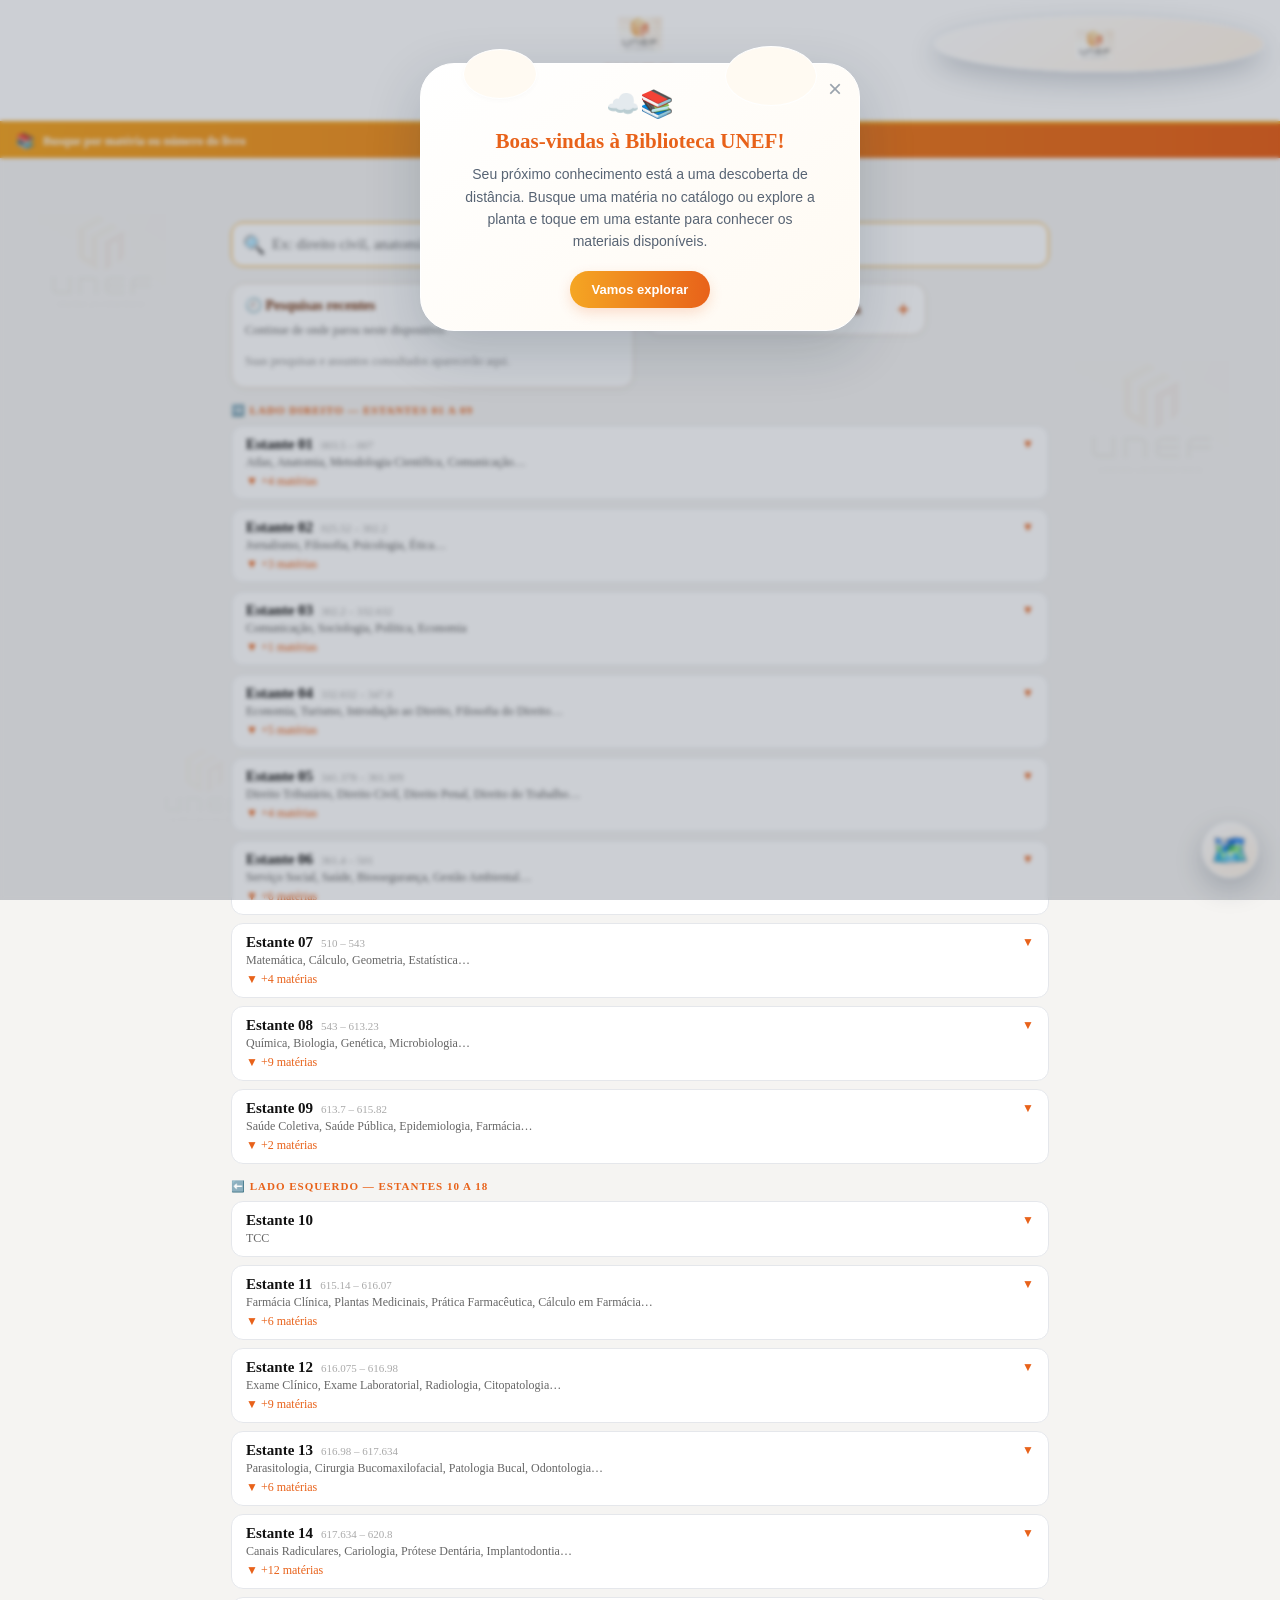
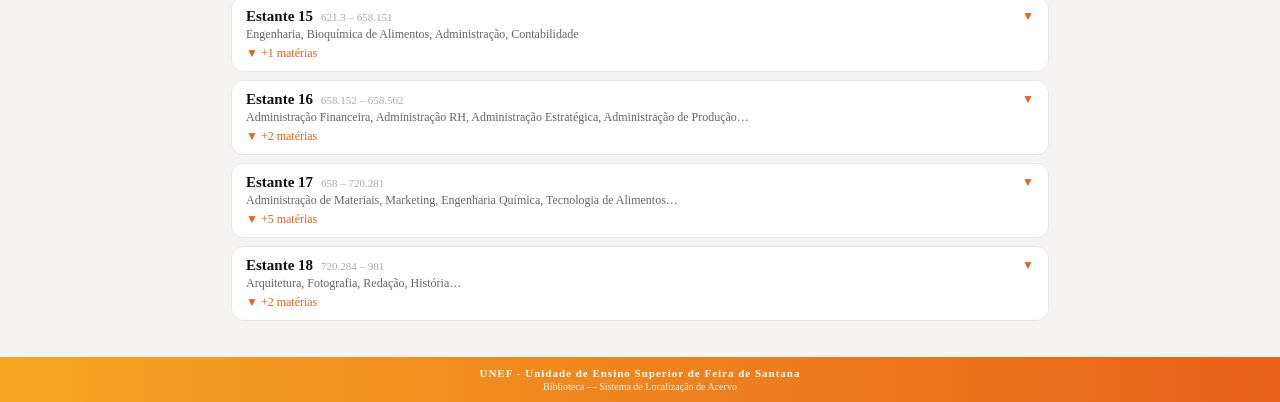
==== commit 627dda29: "Atualiza planta da Biblioteca UNEF para tema laranja" ====
--- a/public/index.html
+++ b/public/index.html
@@ -38,7 +38,7 @@
 .minimap-caption b{color:#e8621a;font-weight:700}
 .minimap-collapse{border:0;background:#f7f0e8;color:#6f4a2b;border-radius:50%;width:25px;height:25px;padding:0;display:inline-flex;align-items:center;justify-content:center;font:700 17px/1 Arial,sans-serif;box-shadow:none;flex:0 0 auto;cursor:pointer}
 .minimap-launcher.iconized{width:56px;height:56px;min-height:56px;padding:0;border-radius:50%;display:flex;align-items:center;justify-content:center;text-align:center;background:linear-gradient(145deg,#fff,#fff4e6);box-shadow:0 10px 28px #17283e38;border-color:#fff;overflow:hidden}
-.minimap-launcher.iconized:before{content:"🗺️";font-size:25px;animation:miniIconPop .28s cubic-bezier(.2,.8,.2,1) both}
+.minimap-launcher.iconized:before{content:"🗺️";display:block;font:32px/1 Arial,sans-serif;width:38px;height:38px;display:flex;align-items:center;justify-content:center;background-image:none;animation:miniIconPop .28s cubic-bezier(.2,.8,.2,1) both}
 .minimap-launcher.iconized>*{display:none!important}
 .minimap-launcher.iconized:hover{transform:scale(1.07)}@keyframes miniIconPop{from{opacity:.3;transform:scale(.7) rotate(-12deg)}to{opacity:1;transform:scale(1) rotate(0)}}
 @media(max-width:600px){.minimap-launcher{right:12px;bottom:12px;width:158px;padding:8px}.minimap-art{height:78px}.minimap-heading strong{font-size:11px}#mapView .map-wrap{height:90vh;width:96vw}}
@@ -79,14 +79,14 @@
 .assistant-results{margin-top:10px}
  .assistant-note{font-size:12px;color:#777;line-height:1.45}
 /* Assistente flutuante e reposicionável, sem ocupar espaço do catálogo */
-.tool-panel.assistant-panel{position:fixed;top:142px;left:16px;width:min(330px,calc(100vw - 24px));max-height:min(68vh,620px);overflow:auto;z-index:850;box-shadow:0 12px 36px #17283e2b;border:1px solid #f0d8bd;touch-action:pan-y;transform:translateZ(0);transition:width .28s cubic-bezier(.2,.8,.2,1),height .28s cubic-bezier(.2,.8,.2,1),max-height .28s ease,padding .28s ease,border-radius .28s ease,box-shadow .24s ease,opacity .2s ease}
+.tool-panel.assistant-panel{position:fixed;top:auto;right:16px;bottom:82px;left:auto;width:min(330px,calc(100vw - 24px));max-height:min(68vh,620px);overflow:auto;z-index:850;box-shadow:0 12px 36px #17283e2b;border:1px solid #f0d8bd;touch-action:pan-y;transform:translateZ(0);transition:width .28s cubic-bezier(.2,.8,.2,1),height .28s cubic-bezier(.2,.8,.2,1),max-height .28s ease,padding .28s ease,border-radius .28s ease,box-shadow .24s ease,opacity .2s ease}
 .assistant-panel .tool-heading{cursor:grab;user-select:none;-webkit-user-select:none;touch-action:none;padding:4px 28px 4px 0;position:relative}
 .assistant-panel .tool-heading:after{content:"⠿ arraste";position:absolute;right:32px;top:3px;font:10px Arial,sans-serif;color:#a36b40}.assistant-collapse{position:absolute;right:0;top:-1px;width:25px;height:25px;padding:0;border:1px solid #f0dfcc;border-radius:50%;background:#fff7ec;color:#9a4b19;font:700 17px/1 Arial,sans-serif;display:inline-flex;align-items:center;justify-content:center;cursor:pointer;z-index:2;box-shadow:none}.assistant-collapse:hover{background:#ffead0;transform:scale(1.06)}
 .assistant-panel.dragging{box-shadow:0 18px 45px #17283e40;opacity:.97}
-.assistant-panel.minimized{width:54px;height:54px;min-height:54px;max-height:54px;overflow:hidden;padding:0;border-radius:50%;display:flex;align-items:center;justify-content:center;background:linear-gradient(145deg,#fff,#fff4e6);box-shadow:0 10px 28px #17283e38;cursor:pointer;border-color:#fff}
+.assistant-panel.minimized{width:56px;height:56px;min-height:56px;max-height:56px;overflow:hidden;padding:0;border-radius:50%;display:flex;align-items:center;justify-content:center;background:linear-gradient(145deg,#fff,#fff4e6);box-shadow:0 10px 28px #17283e38;cursor:pointer;border-color:#fff}
 .assistant-panel.minimized .tool-sub,.assistant-panel.minimized .assistant-form,.assistant-panel.minimized .assistant-results{display:none}
 .assistant-panel.minimized .tool-heading{margin:0;padding:0;width:100%;height:100%;display:flex;align-items:center;justify-content:center;cursor:grab;font-size:0;line-height:0}
-.assistant-panel.minimized .tool-heading:before{content:"🔎";font-size:25px;line-height:1}
+.assistant-panel.minimized .tool-heading:before{content:"";display:block;width:38px;height:38px;background-image:var(--unef-logo-icon);background-size:contain;background-position:center;background-repeat:no-repeat;font-size:0;line-height:1}
 .assistant-panel.minimized .tool-heading:after,.assistant-panel.minimized .assistant-collapse{display:none}
 .assistant-correct{border:1px solid #f3d1a8;border-radius:9px;background:#fff8ec;padding:9px;margin:6px 0;font:12px/1.45 Arial,sans-serif;color:#64421f}
 .assistant-correct button{border:0;background:transparent;color:#c45112;font-weight:700;text-decoration:underline;cursor:pointer;padding:2px}
@@ -94,8 +94,65 @@
 @media(max-width:600px){.tool-panel.assistant-panel{top:116px;left:8px;width:min(300px,calc(100vw - 16px));max-height:56vh;padding:11px}.assistant-panel.minimized{width:50px;height:50px;min-height:50px;max-height:50px;padding:0}.assistant-panel .tool-heading:after{content:"⠿ mover"}.assistant-panel.minimized .tool-heading:after,.assistant-panel.minimized .assistant-collapse{display:none}}
 @media(min-width:800px){.catalog-content{max-width:850px}.discovery-tools{grid-template-columns:1fr 1fr}.tool-panel.assistant-panel{grid-column:1/-1}.guide-list{grid-template-columns:1fr 1fr}}
 
-    <link rel="icon" type="image/png" href="/favicon.png?v=2">
+
+
+/* TESTE VISUAL: marca-d'água animada discreta com a logo oficial já usada no cabeçalho */
+.unef-motion-bg{position:fixed;inset:0;overflow:hidden;pointer-events:none;z-index:-1;contain:strict;}
+.unef-motion-mark{position:absolute;display:block;width:clamp(84px,10vw,150px);height:clamp(84px,10vw,150px);object-fit:contain;opacity:.055;filter:saturate(.82);animation:unefLogoFloat 24s ease-in-out infinite alternate;}
+.unef-motion-mark:nth-child(1){left:3%;top:22%;animation-duration:27s;}
+.unef-motion-mark:nth-child(2){right:4%;top:38%;width:clamp(96px,12vw,174px);height:clamp(96px,12vw,174px);animation-duration:31s;animation-delay:-8s;}
+.unef-motion-mark:nth-child(3){left:12%;bottom:7%;width:clamp(72px,8vw,116px);height:clamp(72px,8vw,116px);animation-duration:29s;animation-delay:-14s;opacity:.035;}
+@keyframes unefLogoFloat{0%{transform:translate3d(0,0,0) rotate(-4deg) scale(.98)}50%{transform:translate3d(7px,-11px,0) rotate(1deg) scale(1.015)}100%{transform:translate3d(-5px,7px,0) rotate(4deg) scale(1)}}
+html{background:var(--bg)}
+body{background:transparent;isolation:isolate}
+@media(prefers-reduced-motion:reduce){.unef-motion-mark{animation:none!important}}
+@media(max-width:600px){.unef-motion-mark{width:72px;height:72px;opacity:.035}.unef-motion-mark:nth-child(2){width:82px;height:82px}}
+
+
+/* Menu lateral UNEF: organização da navegação sem substituir o visual existente */
+.unef-sidebar{position:fixed;left:0;top:0;bottom:0;width:190px;z-index:1200;background:#fff;border-right:3px solid var(--orange);box-shadow:3px 0 18px #4b2a1112;padding:18px 11px;display:flex;flex-direction:column;gap:7px;transition:transform .25s ease}
+.unef-sidebar .side-brand{font:800 13px/1.3 Georgia,serif;color:var(--deep);padding:8px 9px 15px;border-bottom:1px solid #f2dfcc;margin-bottom:6px}
+.unef-sidebar .side-brand small{display:block;font-size:10px;color:#8a7768;font-weight:400;margin-top:3px}
+.unef-sidebar button{display:flex;align-items:center;gap:10px;width:100%;border:0;background:transparent;color:#71320e;text-align:left;padding:11px 10px;border-radius:10px;font:600 12px Georgia,serif;cursor:pointer;transition:background .18s,transform .18s}
+.unef-sidebar button:hover,.unef-sidebar button.active{background:#fff0dc}
+.unef-sidebar button:hover{transform:translateX(2px)}
+.unef-sidebar .side-ico{font-size:17px;width:21px;text-align:center;flex:none}
+.side-menu-toggle{display:none;position:fixed;left:10px;top:10px;z-index:1201;border:1px solid #f0d5b8;background:#fffaf4;color:#71320e;border-radius:10px;padding:8px 10px;font-size:18px;box-shadow:0 4px 12px #00000018}
+body{padding-left:190px}
+.tool-panel.guide-panel{padding:0;overflow:hidden;align-self:start;width:fit-content;min-width:min(100%,280px);max-width:100%;justify-self:start}
+.guide-disclosure{border:0}
+.guide-disclosure summary{list-style:none;cursor:pointer;display:flex;align-items:center;justify-content:space-between;gap:8px;padding:13px}
+.guide-disclosure summary::-webkit-details-marker{display:none}
+.guide-disclosure summary:after{content:"＋";font:700 18px Arial;color:var(--deep)}
+.guide-disclosure[open] summary:after{content:"−"}
+.guide-inner{padding:0 13px 13px}
+@media(max-width:700px){
+ body{padding-left:0}
+ .unef-sidebar{width:240px;transform:translateX(-105%);box-shadow:8px 0 24px #00000020}
+ .unef-sidebar.mobile-open{transform:translateX(0)}
+ .side-menu-toggle{display:block}
+ .brand-header{padding-top:54px}
+ .tool-panel.assistant-panel{left:auto;right:10px;top:auto;bottom:74px;width:min(300px,calc(100vw - 20px));max-height:52vh}
+ .tool-panel.assistant-panel.minimized{right:12px;left:auto;bottom:76px;top:auto}
+}
+
+/* Ajustes solicitados: sem menu lateral, assistente fixo no canto superior direito e mapa fixo inferior direito */
+.unef-sidebar,.side-menu-toggle{display:none!important}
+body{padding-left:0!important}
+.tool-panel.assistant-panel{position:fixed!important;top:16px!important;right:16px!important;bottom:auto!important;left:auto!important;width:min(330px,calc(100vw - 24px));max-height:min(68vh,620px);z-index:950}
+.assistant-panel .tool-heading{cursor:default!important;touch-action:auto!important}
+.assistant-panel .tool-heading:after{content:""!important;display:none!important}
+.assistant-panel.dragging{opacity:1}
+.minimap-launcher{position:fixed!important;right:22px!important;bottom:22px!important;left:auto!important;top:auto!important;cursor:pointer!important;touch-action:pan-y!important}
+.minimap-launcher.dragging{cursor:pointer!important;transform:none!important}
+@media(max-width:600px){
+ .tool-panel.assistant-panel{top:12px!important;right:12px!important;bottom:auto!important;left:auto!important;width:min(300px,calc(100vw - 24px));max-height:54vh;padding:11px}
+ .tool-panel.assistant-panel.minimized{top:12px!important;right:12px!important;bottom:auto!important;left:auto!important;width:50px;height:50px;min-height:50px;max-height:50px;padding:0}
+ .minimap-launcher{right:12px!important;bottom:12px!important;left:auto!important;top:auto!important;width:158px;padding:8px}
+}
 </style></head><body>
+<div class="unef-motion-bg" aria-hidden="true"><img class="unef-motion-mark" alt=""><img class="unef-motion-mark" alt=""><img class="unef-motion-mark" alt=""></div>
+
 <div id="welcomeShade" role="dialog" aria-modal="true" aria-labelledby="welcomeTitle" aria-describedby="welcomeText">
   <div id="welcomeCloud">
     <button id="welcomeDismiss" type="button" aria-label="Fechar mensagem de boas-vindas">×</button>
@@ -110,8 +167,8 @@
 <nav class="tabs" aria-label="Navegação da biblioteca"><button class="tab active" id="catalogTab" type="button">📚 Catálogo por estante</button><button class="tab" id="mapTab" type="button">🗺️ Planta interativa</button></nav>
 <section class="view active" id="catalogView"><main class="catalog-content"><div class="search-wrap"><span class="search-icon">🔍</span><input id="catalogSearch" class="search-input" type="text" placeholder="Ex: direito civil, anatomia, 616.5..." aria-label="Buscar matéria ou número do livro"><button id="catalogClear" class="clear" style="display:none" aria-label="Limpar busca">✕</button></div><div class="discovery-tools" aria-label="Recursos de pesquisa">
 <section class="tool-panel" aria-labelledby="recentHeading"><h2 class="tool-heading" id="recentHeading">🕘 Pesquisas recentes</h2><p class="tool-sub">Continue de onde parou neste dispositivo.</p><div id="recentSearches" class="recent-list"><div class="recent-empty">Suas pesquisas aparecerão aqui.</div></div></section>
-<section class="tool-panel" aria-labelledby="guidesHeading"><h2 class="tool-heading" id="guidesHeading">🎓 Guias de estudo por disciplina</h2><p class="tool-sub">Escolha uma área para encontrar assuntos e estantes relacionados.</p><div id="studyGuides" class="guide-list"></div></section>
-<section class="tool-panel assistant-panel" id="assistantPanel" aria-labelledby="assistantHeading"><h2 class="tool-heading" id="assistantHeading" title="Segure e arraste para mover">✨ Assistente de pesquisa<button type="button" class="assistant-collapse" id="assistantCollapse" aria-label="Recolher assistente de pesquisa" title="Recolher">−</button></h2><p class="tool-sub">Conte o que você precisa estudar, mesmo sem saber o título de um livro. Ex.: “preciso estudar psicologia infantil”.</p><form id="assistantForm" class="assistant-form"><input id="assistantInput" class="assistant-input" type="search" placeholder="O que você precisa estudar?" aria-label="Descreva o assunto que deseja pesquisar"><button class="assistant-submit" type="submit">Buscar</button></form><div id="assistantResults" class="assistant-results" aria-live="polite"></div></section>
+<section class="tool-panel guide-panel" aria-labelledby="guidesHeading"><details class="guide-disclosure" id="studyGuidesDisclosure"><summary><span class="tool-heading" id="guidesHeading" style="margin:0">🎓 Guias de estudo por disciplina</span></summary><div class="guide-inner"><p class="tool-sub">Escolha uma área para encontrar assuntos e estantes relacionados.</p><div id="studyGuides" class="guide-list"></div></div></details></section>
+<section class="tool-panel assistant-panel" id="assistantPanel" aria-labelledby="assistantHeading"><h2 class="tool-heading" id="assistantHeading" title="Recolher ou expandir o assistente">✨ Assistente de pesquisa<button type="button" class="assistant-collapse" id="assistantCollapse" aria-label="Recolher assistente de pesquisa" title="Recolher">−</button></h2><p class="tool-sub">Conte o que você precisa estudar, mesmo sem saber o título de um livro. Ex.: “preciso estudar psicologia infantil”.</p><form id="assistantForm" class="assistant-form"><input id="assistantInput" class="assistant-input" type="search" placeholder="O que você precisa estudar?" aria-label="Descreva o assunto que deseja pesquisar"><button class="assistant-submit" type="submit">Buscar</button></form><div id="assistantResults" class="assistant-results" aria-live="polite"></div></section>
 </div><div id="catalogResults"></div></main></section>
 <section class="view" id="mapView" aria-label="Planta interativa para consulta"><div class="map-wrap"><button type="button" class="map-close" id="mapClose" aria-label="Fechar planta">×</button><iframe id="mapFrame" class="map-frame" title="Planta interativa da biblioteca" loading="eager"></iframe></div><p class="map-note">Explore a planta, selecione uma estante e consulte os assuntos relacionados. O modo de edição administrativa está desativado nesta versão pública.</p></section>
 
@@ -127,7 +184,7 @@
 <footer class="footer"><div class="footer-main">UNEF - Unidade de Ensino Superior de Feira de Santana</div><div class="footer-sub">Biblioteca — Sistema de Localização de Acervo</div></footer>
 <script>
 const estantes=[{"num": "01", "lado": "Direito", "materias": ["Atlas", "Anatomia", "Metodologia Científica", "Comunicação", "Informática", "AutoCAD", "Software"], "range": "003.5 – 007"}, {"num": "02", "lado": "Direito", "materias": ["Jornalismo", "Filosofia", "Psicologia", "Ética", "Sociologia", "Comunicação"], "range": "025.52 – 302.2"}, {"num": "03", "lado": "Direito", "materias": ["Comunicação", "Sociologia", "Política", "Economia"], "range": "302.2 – 332.632"}, {"num": "04", "lado": "Direito", "materias": ["Economia", "Turismo", "Introdução ao Direito", "Filosofia do Direito", "Metodologia para o Direito", "Direito Constitucional", "Direito Administrativo", "Direito Ambiental"], "range": "332.632 – 347.8"}, {"num": "05", "lado": "Direito", "materias": ["Direito Tributário", "Direito Civil", "Direito Penal", "Direito do Trabalho", "Arbitragem", "Educação", "Serviço Social"], "range": "341.378 – 361.309"}, {"num": "06", "lado": "Direito", "materias": ["Serviço Social", "Saúde", "Biossegurança", "Gestão Ambiental", "Educação", "Teologia", "Libras", "Língua Portuguesa", "Línguas Estrangeiras"], "range": "361.4 – 501"}, {"num": "07", "lado": "Direito", "materias": ["Matemática", "Cálculo", "Geometria", "Estatística", "Topografia", "Física", "Química"], "range": "510 – 543"}, {"num": "08", "lado": "Direito", "materias": ["Química", "Biologia", "Genética", "Microbiologia", "Histologia", "Bioquímica", "Biofísica", "Nutrição", "Embriologia", "Enfermagem", "Anatomia", "Desenho para Engenharia"], "range": "543 – 613.23"}, {"num": "09", "lado": "Direito", "materias": ["Saúde Coletiva", "Saúde Pública", "Epidemiologia", "Farmácia", "Fisioterapia"], "range": "613.7 – 615.82"}, {"num": "10", "lado": "Esquerdo", "materias": ["TCC"], "range": null}, {"num": "11", "lado": "Esquerdo", "materias": ["Farmácia Clínica", "Plantas Medicinais", "Prática Farmacêutica", "Cálculo em Farmácia", "Fisioterapia", "Toxicologia", "Exercícios Aquáticos", "Virologia", "Patologia"], "range": "615.14 – 616.07"}, {"num": "12", "lado": "Esquerdo", "materias": ["Exame Clínico", "Exame Laboratorial", "Radiologia", "Citopatologia", "Imunologia", "Mamografia", "Hematologia", "Urologia", "Avaliação Muscoesquelética", "Técnica Laboratorial", "Gestalt", "Parasitologia"], "range": "616.075 – 616.98"}, {"num": "13", "lado": "Esquerdo", "materias": ["Parasitologia", "Cirurgia Bucomaxilofacial", "Patologia Bucal", "Odontologia", "Odontologia Restauradora", "Saúde Bucal", "Radiologia Odontológica", "Periodontia Clínica", "Endodontia"], "range": "616.98 – 617.634"}, {"num": "14", "lado": "Esquerdo", "materias": ["Canais Radiculares", "Cariologia", "Prótese Dentária", "Implantodontia", "Materiais Dentários", "Citopatologia", "Introdução à Engenharia", "Resistência dos Materiais", "Estática", "Mecânica Vetorial", "Engenharia dos Materiais", "Ergonomia", "Eletrotécnica", "Eletricidade para Engenharia", "Acústica"], "range": "617.634 – 620.8"}, {"num": "15", "lado": "Esquerdo", "materias": ["Engenharia", "Bioquímica de Alimentos", "Administração", "Contabilidade"], "range": "621.3 – 658.151"}, {"num": "16", "lado": "Esquerdo", "materias": ["Administração Financeira", "Administração RH", "Administração Estratégica", "Administração de Produção", "Tecnologia da Informação"], "range": "658.152 – 658.562"}, {"num": "17", "lado": "Esquerdo", "materias": ["Administração de Materiais", "Marketing", "Engenharia Química", "Tecnologia de Alimentos", "Técnicas de Construção", "Instalações", "Arte", "Arquitetura"], "range": "658 – 720.281"}, {"num": "18", "lado": "Esquerdo", "materias": ["Arquitetura", "Fotografia", "Redação", "História", "Geografia"], "range": "720.284 – 981"}];
-const mapDocument="\u003c!doctype html\u003e\n\u003chtml lang=\"pt-BR\" translate=\"no\" class=\"notranslate\"\u003e\n\u003chead\u003e\n\u003cmeta charset=\"utf-8\"\u003e\n\u003cmeta name=\"viewport\" content=\"width=device-width, initial-scale=1\"\u003e\u003cmeta name=\"google\" content=\"notranslate\"\u003e\n\u003ctitle\u003eMapa Interativo da Biblioteca\u003c/title\u003e\n\u003cstyle\u003e\n:root{font-family:Inter,system-ui,-apple-system,Segoe UI,Roboto,Arial,sans-serif;color:#202936;background:#f5f7fa}\n*{box-sizing:border-box}body{margin:0}header{background:#17283e;color:white;padding:22px clamp(16px,4vw,42px);box-shadow:0 3px 15px #10203022}\nheader h1{margin:0;font-size:clamp(1.4rem,3vw,2rem)}header p{margin:7px 0 0;color:#cbd7e6}\nmain{max-width:1200px;margin:auto;padding:22px 16px 44px}.toolbar{display:flex;flex-wrap:wrap;gap:9px;margin-bottom:14px}\nbutton,select,input{font:inherit}button{border:1px solid #d1d9e3;background:white;color:#26374b;border-radius:9px;padding:10px 13px;cursor:pointer;transition:transform .18s,box-shadow .18s,background .18s}\nbutton:hover{transform:translateY(-2px);box-shadow:0 5px 13px #14253a18}button.primary{background:#2463eb;color:white;border-color:#2463eb}button.danger{color:#b42318}\n.statusline{display:flex;justify-content:space-between;gap:12px;flex-wrap:wrap;font-size:.88rem;color:#65748a;margin:8px 0 14px}\n.layout{display:grid;grid-template-columns:minmax(0,1.6fr) minmax(270px,.8fr);gap:18px;align-items:start}\n.card{background:white;border:1px solid #e0e6ee;border-radius:15px;padding:16px;box-shadow:0 4px 18px #17283e08}\n.card h2{font-size:1.05rem;margin:0 0 12px}.room-wrap{width:100%;max-width:760px;margin:auto}\n.room{position:relative;width:100%;aspect-ratio:1;overflow:hidden;border:5px solid #68717c;border-radius:5px;background-color:#f2f0e8;background-image:linear-gradient(#dcd9d0 1px,transparent 1px),linear-gradient(90deg,#dcd9d0 1px,transparent 1px);background-size:5% 5%;touch-action:none}\n.obj{transition:left .16s ease,top .16s ease,box-shadow .18s ease,transform .18s ease,background .18s ease;}.obj:hover{transform:translateY(-2px);box-shadow:0 8px 22px #17283e30;filter:brightness(1.04)}.obj{position:absolute;display:flex;align-items:center;justify-content:center;flex-direction:column;min-width:8px;min-height:8px;overflow:hidden;border:1px solid #986b43;border-radius:5px;background:linear-gradient(90deg,#87512e 0%,#dca96d 13%,#f2d6a5 42%,#d9a365 72%,#8c542e 100%);color:#422a18;font-weight:800;user-select:none;touch-action:none;cursor:grab;transition:box-shadow .22s cubic-bezier(.2,.8,.2,1),filter .22s ease,background-color .22s ease,transform .22s cubic-bezier(.2,.8,.2,1);transform-origin:center;box-shadow:inset 2px 0 2px #fff7,inset -2px 0 3px #5b351c44,0 2px 3px #17283e25}\n.obj.pc{background:linear-gradient(145deg,#e6f0f3,#9dbac3);border-color:#66838c;color:#243d46;box-shadow:inset 0 1px 0 #fff9,0 3px 6px #17283e24}\n.obj:hover{transform:scale(1.07);filter:brightness(1.08);box-shadow:0 5px 13px #0003;z-index:150!important}\n.obj.pc:hover{background:linear-gradient(145deg,#d7f1f8,#83c4d4)}.obj.shelf:hover{background:linear-gradient(90deg,#9b5b31,#f3cb8d 40%,#d9a365 78%,#87512e)}.obj.shelf:before{content:\"\";position:absolute;left:5%;top:8%;bottom:8%;width:7%;border-radius:2px;background:linear-gradient(90deg,#6d3d22,#c78b4d);box-shadow:1px 0 1px #fff6}.obj.shelf span{position:relative;z-index:1;text-shadow:0 1px 0 #fff7}.obj.shelf small{position:relative;z-index:1;color:#65452b;font-weight:700;letter-spacing:.2px}\n.obj.selected{outline:2px solid #2674d9;outline-offset:1px;z-index:100!important;box-shadow:0 0 0 3px #2674d933}\n.obj span{font-size:clamp(9px,1.25vw,14px)}.obj small{font-size:clamp(7px,.85vw,10px);font-weight:500}\n.handle{position:absolute;right:-4px;bottom:-4px;width:13px;height:13px;background:#2674d9;border:2px solid white;border-radius:3px;cursor:nwse-resize;touch-action:none;z-index:5}\n.help{font-size:.85rem;color:#68778b;line-height:1.5;margin:12px 0 0}\n.field{display:flex;justify-content:space-between;align-items:center;gap:10px;margin:12px 0}.field label{font-size:.9rem;color:#46566b}.field input,.field select{width:110px;max-width:48%;padding:8px;border:1px solid #cfd8e3;border-radius:8px;background:white;color:#26374b}\n.note{font-size:.82rem;color:#64748b;line-height:1.5;margin-top:14px}.shelf-info{margin-top:18px;padding:14px;border:1px solid #dce5ef;border-radius:12px;background:#f8fafc}.shelf-info h3{margin:0 0 5px;font-size:1rem}.range{margin:0 0 12px;color:#64748b;font-size:.86rem}.subjects{display:flex;flex-wrap:wrap;gap:7px}.subject{background:#e8f0ff;color:#244a86;border:1px solid #d4e2ff;border-radius:999px;padding:6px 9px;font-size:.82rem}.empty-info{color:#64748b;font-size:.9rem;line-height:1.5}.obj.search-hit{outline:3px solid #ea7b18;outline-offset:2px;filter:brightness(1.08);box-shadow:0 0 0 5px #ea7b1826}.obj.search-dim{opacity:.3}.result-chip{display:flex;flex-direction:column;gap:4px;text-align:left;background:#fff;border:1px solid #e2e8f0;border-radius:10px;padding:10px 12px;min-width:145px}.result-chip strong{color:#17283e}.result-chip small{color:#64748b}.admin-only{display:none}.admin-mode .admin-only{display:inline-flex}.admin-mode #editFields{display:block}.student-mode #editFields{display:none}.student-mode #delete,.student-mode #apply,.student-mode #center{display:none}.student-mode .handle{display:none}.student-mode .obj{transition:left .16s ease,top .16s ease,box-shadow .18s ease,transform .18s ease,background .18s ease;}.obj:hover{transform:translateY(-2px);box-shadow:0 8px 22px #17283e30;filter:brightness(1.04)}.obj{cursor:pointer}\n.book-overlay{position:fixed;inset:0;display:none;align-items:center;justify-content:center;padding:22px;background:rgba(15,23,42,.62);backdrop-filter:blur(5px);z-index:1000;perspective:1400px}\n.book-overlay.open{display:flex}\n.book-shell{position:relative;width:min(900px,96vw);min-height:400px;max-height:min(760px,88vh);display:grid;grid-template-columns:1fr 1fr;transform-style:preserve-3d;filter:drop-shadow(0 24px 36px rgba(0,0,0,.28))}\n.book-page{position:relative;background:linear-gradient(110deg,#fffdf7,#fff);padding:clamp(22px,4vw,44px);overflow:auto;min-height:400px;max-height:min(760px,88vh);border:1px solid #e7dfcf}\n.book-page.left{border-radius:18px 3px 3px 18px;box-shadow:inset -16px 0 22px -22px #6b6255}\n.book-page.right{border-radius:3px 18px 18px 3px;box-shadow:inset 16px 0 22px -22px #6b6255}\n.book-page h2{font-family:Georgia,serif;color:#243b53;font-size:clamp(1.35rem,3vw,2rem);margin:0 0 10px}\n.book-page .book-kicker{text-transform:uppercase;letter-spacing:.14em;color:#9a7848;font-size:.72rem;font-weight:800}\n.book-page .book-range{color:#667085;font-size:.9rem;margin:0 0 22px}\n.book-page .book-subjects{display:flex;flex-wrap:wrap;gap:9px}\n.book-page .subject{background:#f2eadb;color:#5f492b;border-color:#e4d5bb;padding:8px 11px;border-radius:5px}\n.book-close{position:absolute;right:12px;top:12px;z-index:3;border:0;border-radius:999px;background:#f3f4f6;color:#334155;width:38px;height:38px;font-size:1.4rem;cursor:pointer}\n.book-page.left:after{content:\"\";position:absolute;right:0;top:0;bottom:0;width:2px;background:linear-gradient(90deg,rgba(70,50,25,.18),rgba(255,255,255,.8))}\n.book-overlay.open .book-shell{animation:bookAppear .65s cubic-bezier(.2,.8,.2,1) both;transform-origin:center}\n@keyframes bookAppear{0%{opacity:0;transform:rotateY(-18deg) scale(.78) translateY(22px)}55%{opacity:1;transform:rotateY(5deg) scale(1.025)}100%{opacity:1;transform:rotateY(0) scale(1)}}\n@media(max-width:620px){.book-shell{grid-template-columns:1fr;max-height:86vh;overflow:auto}.book-page{min-height:0;max-height:none;padding:24px}.book-page.left{border-radius:14px 14px 2px 2px}.book-page.right{border-radius:2px 2px 14px 14px}.book-page.left:after{display:none}.book-close{position:fixed;right:25px;top:25px}}\n@media(prefers-reduced-motion:reduce){.book-overlay.open .book-shell{animation:none}}\n@media(max-width:850px){.layout{grid-template-columns:1fr}.room-wrap{max-width:680px}}\n@media(prefers-reduced-motion:reduce){*,*::before,*::after{transition:none!important}}\n\n/* Modo aluno: planta somente para consulta */\n#editor,#editPanel,#editorPanel,.editor,.editor-panel,.admin-panel,\n[data-editor-only],.edit-only,.editing-tools,#save,#reset,#add,#delete,\n#addObject,#saveLayout,#resetLayout,#editMode,#adminControls,\nbutton[onclick*=\"save\"],button[onclick*=\"reset\"],button[onclick*=\"delete\"],\nbutton[onclick*=\"addObject\"],button[onclick*=\"toggleEdit\"]{display:none!important}\nbody.student-mode .edit-controls{display:none!important}\n\n/* Versão pública: somente consulta, sem modo administrador. */\nbody.student-mode #save, body.student-mode #load, body.student-mode #export,\nbody.student-mode #reset, body.student-mode #add, body.student-mode #delete,\nbody.student-mode #apply, body.student-mode #center, body.student-mode #editFields,\nbody.student-mode #add, body.student-mode #save, body.student-mode #load,\nbody.student-mode #export, body.student-mode #reset, body.student-mode #delete,\nbody.student-mode .handle, body.student-mode .admin-only { display:none !important; }\nbody.student-mode .obj { cursor:pointer !important; }\n\n/* Explorador visual de estantes: animação de aproximação e lombadas interativas */\n.book-overlay{z-index:1000;perspective:1200px}\n.shelf-explorer{position:relative;width:min(1050px,96vw);max-height:90vh;overflow:auto;padding:clamp(20px,4vw,42px);border-radius:22px;background:linear-gradient(145deg,#fffdf8,#f7eee0);box-shadow:0 28px 90px #0006;border:1px solid #ffffffb5;animation:shelfZoomIn .38s cubic-bezier(.2,.8,.2,1) both}\n@keyframes shelfZoomIn{from{opacity:0;transform:translateY(24px) scale(.76)}to{opacity:1;transform:translateY(0) scale(1)}}\n.explorer-heading{padding-right:42px}.explorer-heading h2{margin:5px 0 4px;font-size:clamp(25px,4vw,36px);color:#9b4217}.book-range{margin:0;color:#8b6a4e;font-size:14px}.explorer-help{margin:10px 0 18px;color:#65594e;font-size:14px}\n.bookshelf-scene{padding:12px 12px 0;background:linear-gradient(90deg,#b56b35,#e6ae6b 8%,#c98548 50%,#e6ae6b 92%,#9d5427);border-radius:12px 12px 4px 4px;box-shadow:inset 0 5px 10px #67361245,0 12px 22px #623c211f}\n.bookshelf-top{height:12px;background:linear-gradient(#f2c18a,#a75f2e);border-radius:5px 5px 0 0;margin:-2px -2px 10px;box-shadow:0 3px 4px #65381955}\n.bookshelf-books{display:flex;align-items:stretch;gap:5px;min-height:205px;overflow-x:auto;padding:5px 4px 0;scrollbar-width:thin;scroll-snap-type:x proximity}\n.shelf-book{position:relative;flex:0 0 clamp(78px,10vw,112px);min-height:190px;border:1px solid #ffffff22;border-radius:7px 5px 3px 3px;padding:17px 9px 15px;color:#fff9e9;font:700 12px/1.4 Georgia,serif;text-align:center;cursor:pointer;display:flex;align-items:center;justify-content:center;box-shadow:inset 5px 0 5px #ffffff28,inset -5px 0 6px #0003,2px 2px 3px #60361666,0 5px 10px #3a271d20;transition:transform .24s cubic-bezier(.2,.8,.2,1),filter .24s,box-shadow .24s;scroll-snap-align:start;overflow-wrap:anywhere;text-shadow:0 1px 1px #0004}\n.shelf-book:nth-child(6n+1){background:linear-gradient(90deg,#245044,#347661 35%,#1e493e)}.shelf-book:nth-child(6n+2){background:linear-gradient(90deg,#8b3f2d,#bd6548 35%,#783523)}.shelf-book:nth-child(6n+3){background:linear-gradient(90deg,#29456e,#496e9c 35%,#213b60)}.shelf-book:nth-child(6n+4){background:linear-gradient(90deg,#9a6b1e,#c69a40 35%,#805719)}.shelf-book:nth-child(6n+5){background:linear-gradient(90deg,#5b3d71,#8763a0 35%,#49315c)}.shelf-book:nth-child(6n){background:linear-gradient(90deg,#47545b,#74848a 35%,#3a464c)}\n.shelf-book:before{content:\"\";position:absolute;top:0;bottom:0;left:0;width:8px;background:linear-gradient(90deg,#0005,#ffffff30 45%,#0002);border-right:1px solid #ffffff22}.shelf-book:after{content:\"\";position:absolute;left:13px;right:9px;top:13px;height:2px;background:#fff7;box-shadow:0 4px 0 #fff3,0 8px 0 #fff2;opacity:.85}.shelf-book:hover,.shelf-book:focus-visible{transform:translateY(-9px) rotate(-1deg);filter:brightness(1.12);outline:2px solid #fff3cf;outline-offset:1px;box-shadow:inset 5px 0 5px #ffffff28,0 14px 20px #0003}.shelf-book.active{transform:translateY(-10px);box-shadow:0 0 0 3px #f5a623,inset 4px 0 4px #ffffff24,0 10px 16px #0003;filter:brightness(1.14)}\n.bookshelf-plank{height:17px;margin:0 -12px;background:linear-gradient(#e2ad72,#a45c2d 55%,#77401f);box-shadow:0 5px 7px #60371966;border-radius:0 0 5px 5px}\n.selected-book-info{margin-top:18px;min-height:52px;padding:14px 16px;border:1px solid #ead7bc;border-radius:12px;background:#fffaf1;color:#5b4737;font-size:14px;line-height:1.5}.selected-book-info strong{color:#9b4217}.explorer-footer{display:flex;justify-content:space-between;gap:12px;flex-wrap:wrap;margin-top:14px;color:#8b7865;font-size:12px}.empty-info{color:#7c6b5b;padding:25px;text-align:center;flex:1}\n@media(max-width:600px){.shelf-explorer{width:96vw;max-height:92vh;padding:20px 14px;border-radius:18px}.bookshelf-books{min-height:165px;gap:4px}.shelf-book{flex-basis:82px;min-height:155px;font-size:11px;padding:10px 6px}.explorer-footer{font-size:11px}.book-close{position:sticky;float:right;top:0;z-index:2}}\n\u003c/style\u003e\n\u003c/head\u003e\n\u003cbody\u003e\n\u003cheader\u003e\u003ch1\u003eMapa da Biblioteca\u003c/h1\u003e\u003cp\u003eEncontre matérias, explore as estantes e consulte o acervo.\u003c/p\u003e\u003c/header\u003e\n\u003cmain\u003e\n\u003cdiv class=\"toolbar\"\u003e\n\u003cinput id=\"search\" type=\"search\" placeholder=\"Buscar matéria ou número da estante…\" aria-label=\"Buscar matéria ou estante\" style=\"flex:1;min-width:230px;padding:11px 13px;border:1px solid #cfd8e3;border-radius:9px\"\u003e\n\u003cbutton class=\"primary\" id=\"searchBtn\"\u003eBuscar\u003c/button\u003e\n\u003cbutton id=\"clearSearch\"\u003eLimpar busca\u003c/button\u003e\n\u003cbutton class=\"primary admin-only\" id=\"add\"\u003e＋ Adicionar estante\u003c/button\u003e\n\u003cbutton class=\"primary\" id=\"save\"\u003eSalvar layout\u003c/button\u003e\n\u003cbutton id=\"load\"\u003eCarregar salvo\u003c/button\u003e\n\u003cbutton id=\"export\"\u003eExportar JSON\u003c/button\u003e\n\u003cbutton id=\"reset\"\u003eRestaurar planta original\u003c/button\u003e\n\u003c/div\u003e\n\u003cdiv class=\"statusline\"\u003e\u003cspan id=\"count\"\u003e24 objetos\u003c/span\u003e\u003cspan id=\"status\" role=\"status\"\u003ePesquise uma matéria ou selecione uma estante.\u003c/span\u003e\u003c/div\u003e\u003csection class=\"card\" id=\"resultsCard\" style=\"margin-bottom:16px;display:none\"\u003e\u003ch2\u003eResultados da busca\u003c/h2\u003e\u003cdiv id=\"results\" class=\"subjects\"\u003e\u003c/div\u003e\u003c/section\u003e\n\u003cdiv class=\"layout\"\u003e\n\u003csection class=\"card\"\u003e\u003ch2\u003eExplore a planta\u003c/h2\u003e\u003cdiv class=\"room-wrap\"\u003e\u003cdiv id=\"room\" class=\"room\" aria-label=\"Planta interativa para consulta\"\u003e\u003c/div\u003e\u003c/div\u003e\u003cp class=\"help\"\u003eClique em uma estante para consultar as matérias disponíveis. A planta está em modo somente leitura.\u003c/p\u003e\u003c/section\u003e\n\u003caside class=\"card\"\u003e\u003ch2\u003eDetalhes da seleção\u003c/h2\u003e\n\u003cdiv class=\"field admin-only\"\u003e\u003clabel for=\"object\"\u003eObjeto selecionado\u003c/label\u003e\u003cselect id=\"object\"\u003e\u003c/select\u003e\u003c/div\u003e\u003cp id=\"detail\" class=\"help\"\u003e\u003c/p\u003e\u003csection id=\"shelfInfo\" class=\"shelf-info\" aria-live=\"polite\"\u003e\u003ch3 id=\"shelfTitle\"\u003eInformações da estante\u003c/h3\u003e\u003cp id=\"shelfRange\" class=\"range\"\u003e\u003c/p\u003e\u003cdiv id=\"subjects\" class=\"subjects\"\u003e\u003c/div\u003e\u003c/section\u003e\n\u003cdiv id=\"editFields\"\u003e\u003cdiv class=\"field\"\u003e\u003clabel for=\"x\"\u003ePosição horizontal (%)\u003c/label\u003e\u003cinput id=\"x\" type=\"number\" min=\"0\" max=\"100\" step=\".5\"\u003e\u003c/div\u003e\n\u003cdiv class=\"field\"\u003e\u003clabel for=\"y\"\u003ePosição vertical (%)\u003c/label\u003e\u003cinput id=\"y\" type=\"number\" min=\"0\" max=\"100\" step=\".5\"\u003e\u003c/div\u003e\n\u003cdiv class=\"field\"\u003e\u003clabel for=\"w\"\u003eLargura (%)\u003c/label\u003e\u003cinput id=\"w\" type=\"number\" min=\"2\" max=\"100\" step=\".5\"\u003e\u003c/div\u003e\n\u003cdiv class=\"field\"\u003e\u003clabel for=\"h\"\u003eAltura (%)\u003c/label\u003e\u003cinput id=\"h\" type=\"number\" min=\"2\" max=\"100\" step=\".5\"\u003e\u003c/div\u003e\n\u003cdiv class=\"toolbar\"\u003e\u003cbutton class=\"primary\" id=\"apply\"\u003eAplicar medidas\u003c/button\u003e\u003cbutton id=\"center\"\u003eCentralizar\u003c/button\u003e\u003cbutton class=\"danger\" id=\"delete\"\u003eExcluir estante extra\u003c/button\u003e\u003c/div\u003e\n\u003cp class=\"note\"\u003eAs matérias exibidas correspondem às informações cadastradas no acervo.\u003c/p\u003e\u003c/div\u003e\u003cp class=\"note admin-only\"\u003eModo de demonstração: as alterações são locais neste navegador. Para um sistema público com login real e dados compartilhados, será necessário publicar o site com autenticação e armazenamento no servidor.\u003c/p\u003e\n\u003c/aside\u003e\n\u003c/div\u003e\n\u003c/main\u003e\n\u003cdiv id=\"bookOverlay\" class=\"book-overlay\" role=\"dialog\" aria-modal=\"true\" aria-labelledby=\"bookTitle\"\u003e\n  \u003cdiv class=\"shelf-explorer\"\u003e\n    \u003cbutton class=\"book-close\" id=\"bookClose\" aria-label=\"Fechar estante\"\u003e×\u003c/button\u003e\n    \u003cdiv class=\"explorer-heading\"\u003e\n      \u003cdiv class=\"book-kicker\"\u003eBiblioteca UNEF · Exploração do acervo\u003c/div\u003e\n      \u003ch2 id=\"bookTitle\"\u003eEstante\u003c/h2\u003e\n      \u003cp id=\"bookRange\" class=\"book-range\"\u003e\u003c/p\u003e\n      \u003cp class=\"explorer-help\"\u003eSelecione um livro para consultar o assunto cadastrado.\u003c/p\u003e\n    \u003c/div\u003e\n    \u003cdiv class=\"bookshelf-scene\"\u003e\n      \u003cdiv class=\"bookshelf-top\"\u003e\u003c/div\u003e\n      \u003cdiv id=\"bookSubjects\" class=\"bookshelf-books\" aria-label=\"Materiais desta estante\"\u003e\u003c/div\u003e\n      \u003cdiv class=\"bookshelf-plank\"\u003e\u003c/div\u003e\n    \u003c/div\u003e\n    \u003cdiv id=\"selectedBookInfo\" class=\"selected-book-info\" aria-live=\"polite\"\u003eToque em um livro para ver os detalhes.\u003c/div\u003e\n    \u003cdiv class=\"explorer-footer\"\u003e\u003cspan id=\"bookCount\"\u003e\u003c/span\u003e\u003cspan\u003eUse o botão × ou Esc para voltar à planta\u003c/span\u003e\u003c/div\u003e\n  \u003c/div\u003e\n\u003c/div\u003e\n\u003cscript\u003e\n(()=\u003e{\nconst $=id=\u003edocument.getElementById(id),room=$('room'),key='biblioteca-layout-v2';\nconst ADMIN_ENABLED=false; // modo administrador permanentemente desativado nesta versão pública\nlet items=[],selected=null,drag=null;\nconst shelfData={\n1:{range:'003.5 – 007',subjects:['Atlas','Anatomia','Metodologia Científica','Comunicação','Informática','AutoCAD','Software']},\n2:{range:'025.52 – 302.2',subjects:['Jornalismo','Filosofia','Psicologia','Ética','Sociologia','Comunicação']},\n3:{range:'302.2 – 332.632',subjects:['Comunicação','Sociologia','Política','Economia']},\n4:{range:'332.632 – 347.8',subjects:['Economia','Turismo','Introdução ao Direito','Filosofia do Direito','Metodologia para o Direito','Direito Constitucional','Direito Administrativo','Direito Ambiental']},\n5:{range:'341.378 – 361.309',subjects:['Direito Tributário','Direito Civil','Direito Penal','Direito do Trabalho','Arbitragem','Educação','Serviço Social']},\n6:{range:'361.4 – 501',subjects:['Serviço Social','Saúde','Biossegurança','Gestão Ambiental','Educação','Teologia','Libras','Língua Portuguesa','Línguas Estrangeiras']},\n7:{range:'510 – 543',subjects:['Matemática','Cálculo','Geometria','Estatística','Topografia','Física','Química']},\n8:{range:'543 – 613.23',subjects:['Química','Biologia','Genética','Microbiologia','Histologia','Bioquímica','Biofísica','Nutrição','Embriologia','Enfermagem','Anatomia','Desenho para Engenharia']},\n9:{range:'613.7 – 615.82',subjects:['Saúde Coletiva','Saúde Pública','Epidemiologia','Farmácia','Fisioterapia']},\n10:{range:'Trabalhos de Conclusão de Curso',subjects:['Trabalhos de Conclusão de Curso']},\n11:{range:'615.14 – 616.07',subjects:['Farmácia Clínica','Plantas Medicinais','Prática Farmacêutica','Cálculo em Farmácia','Fisioterapia','Toxicologia','Exercícios Aquáticos','Virologia','Patologia']},\n12:{range:'616.075 – 616.98',subjects:['Exame Clínico','Exame Laboratorial','Radiologia','Citopatologia','Imunologia','Mamografia','Hematologia','Urologia','Avaliação Muscoesquelética','Técnica Laboratorial','Gestalt','Parasitologia']},\n13:{range:'616.98 – 617.634',subjects:['Parasitologia','Cirurgia Bucomaxilofacial','Patologia Bucal','Odontologia','Odontologia Restauradora','Saúde Bucal','Radiologia Odontológica','Periodontia Clínica','Endodontia']},\n14:{range:'617.634 – 620.8',subjects:['Canais Radiculares','Cariologia','Prótese Dentária','Implantodontia','Materiais Dentários','Citopatologia','Introdução à Engenharia','Resistência dos Materiais','Estática','Mecânica Vetorial','Engenharia dos Materiais','Ergonomia','Eletrotécnica','Eletricidade para Engenharia','Acústica']},\n15:{range:'621.3 – 658.151',subjects:['Engenharia','Bioquímica de Alimentos','Administração','Contabilidade']},\n16:{range:'658.152 – 658.562',subjects:['Administração Financeira','Administração RH','Administração Estratégica','Administração de Produção','Tecnologia da Informação']},\n17:{range:'658 – 720.281',subjects:['Administração de Materiais','Marketing','Engenharia Química','Tecnologia de Alimentos','Técnicas de Construção','Instalações','Arte','Arquitetura']},\n18:{range:'720.284 – 981',subjects:['Arquitetura','Fotografia','Redação','História','Geografia']}\n};\nfunction original(){const a=[];for(let n=1;n\u003c=9;n++)a.push({id:'s'+n,name:'Estante '+n,type:'shelf',x:66,y:5+(9-n)*10,w:12,h:8,extra:false});for(let n=10;n\u003c=18;n++)a.push({id:'s'+n,name:'Estante '+n,type:'shelf',x:5,y:5+(n-10)*10,w:12,h:8,extra:false});for(let n=1;n\u003c=6;n++)a.push({id:'p'+n,name:'Computador '+n,type:'pc',x:82,y:7+(n-1)*14,w:8,h:11,extra:false});return a}\nfunction status(s){$('status').textContent=s}\nfunction dirty(){status('Alterações não salvas')}\nfunction current(){return items.find(o=\u003eo.id===selected)||items[0]}\nfunction clamp(o){o.w=Math.max(2,Math.min(100,o.w));o.h=Math.max(2,Math.min(100,o.h));o.x=Math.max(0,Math.min(100-o.w,o.x));o.y=Math.max(0,Math.min(100-o.h,o.y))}\nfunction addShelf(){if(!ADMIN_ENABLED)return;let n=Math.max(18,...items.filter(o=\u003eo.type==='shelf').map(o=\u003eNumber(o.id.slice(1))||0))+1;items.push({id:'s'+n,name:'Estante '+n,type:'shelf',x:35,y:40,w:12,h:8,extra:true});selected='s'+n;refresh();dirty();status('Estante '+n+' adicionada. Arraste para posicionar.')}\nfunction draw(){room.innerHTML='';items.forEach((o,i)=\u003e{const el=document.createElement('div');el.className='obj '+o.type+(o.id===selected?' selected':'');el.style.cssText=`left:${o.x}%;top:${o.y}%;width:${o.w}%;height:${o.h}%;z-index:${i+1}`;el.title=o.name+' — arraste para mover';el.innerHTML='\u003cspan\u003e'+(o.type==='pc'?'▣ ':'')+o.name.replace('Estante ','').replace('Computador ','')+'\u003c/span\u003e\u003csmall\u003e'+(o.type==='pc'?'PC':'Estante')+'\u003c/small\u003e';\nel.addEventListener('pointerdown',e=\u003e{if(e.target.classList.contains('handle'))return;select(o.id);if(document.body.classList.contains('student-mode'))return;e.preventDefault();drag={id:o.id,mode:'move',sx:e.clientX,sy:e.clientY,x:o.x,y:o.y};el.setPointerCapture(e.pointerId)});\nconst handle=document.createElement('div');handle.className='handle admin-only';handle.title='Redimensionar';handle.addEventListener('pointerdown',e=\u003e{e.preventDefault();e.stopPropagation();select(o.id);drag={id:o.id,mode:'resize',sx:e.clientX,sy:e.clientY,w:o.w,h:o.h};handle.setPointerCapture(e.pointerId)});\nfunction moving(e){if(!ADMIN_ENABLED||!drag||drag.id!==o.id)return;const r=room.getBoundingClientRect(),dx=(e.clientX-drag.sx)/r.width*100,dy=(e.clientY-drag.sy)/r.height*100;if(drag.mode==='move'){o.x=drag.x+dx;o.y=drag.y+dy}else{o.w=drag.w+dx;o.h=drag.h+dy}clamp(o);paint();fields();dirty()}\nel.addEventListener('pointermove',moving);handle.addEventListener('pointermove',moving);el.addEventListener('pointerup',()=\u003edrag=null);handle.addEventListener('pointerup',()=\u003edrag=null);el.appendChild(handle);room.appendChild(el)});\n$('count').textContent=`${items.length} objetos · ${items.filter(o=\u003eo.type==='shelf').length} estantes · ${items.filter(o=\u003eo.type==='pc').length} computadores`}\nfunction paint(){items.forEach(o=\u003e{const el=[...room.children].find(e=\u003ee.title===o.name+' — arraste para mover');if(el){el.style.left=o.x+'%';el.style.top=o.y+'%';el.style.width=o.w+'%';el.style.height=o.h+'%'}})}\nfunction fields(){const o=current();if(o)for(const k of ['x','y','w','h'])$(k).value=Number(o[k].toFixed(1))}\nfunction showShelfInfo(o){\nconst panel=$('shelfInfo'),title=$('shelfTitle'),range=$('shelfRange'),subjects=$('subjects');\nsubjects.innerHTML='';\nif(o.type!=='shelf'){title.textContent=o.name;range.textContent='';subjects.innerHTML='\u003cp class=\"empty-info\"\u003eSelecione uma estante para consultar as matérias disponíveis.\u003c/p\u003e';return}\nconst n=Number(o.id.slice(1)),data=shelfData[n];\ntitle.textContent=o.name;\nif(data){range.textContent='Classificação: '+data.range;data.subjects.forEach(s=\u003e{const tag=document.createElement('span');tag.className='subject';tag.textContent=s;subjects.appendChild(tag)})}\nelse{range.textContent='Estante adicional';subjects.innerHTML='\u003cp class=\"empty-info\"\u003eEsta estante ainda não tem matérias cadastradas.\u003c/p\u003e'}\n}\nfunction select(id){selected=id;const o=current();if(!o)return;[...room.children].forEach((e,i)=\u003ee.classList.toggle('selected',items[i].id===id));$('object').value=id;$('detail').textContent=o.name+(o.extra?' · Estante adicional':'')+(o.type==='pc'?' · Computador':'');fields();showShelfInfo(o);if(o.type==='shelf')openBook(o);$('delete').disabled=!(o.type==='shelf'&&o.extra)}\nfunction openBook(o){\nconst n=Number(o.id.slice(1)),data=shelfData[n];\n$('bookTitle').textContent=o.name;\n$('bookRange').textContent=data?'Classificação: '+data.range:'Estante adicional · sem classificação cadastrada';\nconst list=$('bookSubjects');list.innerHTML='';\nconst info=$('selectedBookInfo');info.textContent='Toque em um livro para ver os detalhes.';\nconst subjects=data?.subjects||[];\nif(subjects.length){\n subjects.forEach((subject,index)=\u003e{\n  const book=document.createElement('button');book.type='button';book.className='shelf-book';book.textContent=subject;book.setAttribute('aria-label','Consultar material: '+subject);book.title=subject;\n  book.addEventListener('click',()=\u003e{\n   list.querySelectorAll('.shelf-book').forEach(el=\u003eel.classList.remove('active'));\n   book.classList.add('active');\n   info.innerHTML='';const strong=document.createElement('strong');strong.textContent=subject;const detail=document.createElement('span');detail.textContent=' — assunto cadastrado na '+o.name+'. Para localizar exemplares individuais, será necessário cadastrar os títulos dos livros no acervo.';info.append(strong,detail);\n  });\n  list.appendChild(book);\n });\n}else{const p=document.createElement('p');p.className='empty-info';p.textContent='Esta estante ainda não tem materiais cadastrados.';list.appendChild(p)}\n$('bookCount').textContent=subjects.length+' assunto(s) cadastrado(s)';\n$('bookOverlay').classList.remove('closing');$('bookOverlay').classList.add('open');\n}\n\nfunction closeBook(){$('bookOverlay').classList.remove('open');$('bookSubjects').innerHTML=''}\n$('bookClose').addEventListener('click',closeBook);\n$('bookOverlay').addEventListener('click',e=\u003e{if(e.target===$('bookOverlay'))closeBook()});\ndocument.addEventListener('keydown',e=\u003e{if(e.key==='Escape')closeBook()});\nfunction applyRole(){\n document.body.classList.remove('admin-mode');\n document.body.classList.add('student-mode');\n $('status').textContent='Modo de consulta: explore a planta e o acervo.';\n}\nfunction corrigirBuscaMapa(valor){const mapa={'psicolojia':'psicologia','psicologiaa':'psicologia','anatomiaa':'anatomia','enfermage':'enfermagem','enfermagm':'enfermagem','direto':'direito','administraçao':'administração','administracaoo':'administração','quimicaa':'química','biolojia':'biologia','sociolojia':'sociologia','matematicaa':'matemática','fisicaa':'física'};return String(valor||'').split(/(\\s+)/).map(p=\u003emapa[p.toLocaleLowerCase('pt-BR')]||p).join('')}\nfunction runSearch(){\nconst original=$('search').value.trim(),corrected=corrigirBuscaMapa(original);if(corrected!==original)$('search').value=corrected;const q=corrected.toLocaleLowerCase('pt-BR');\nconst card=$('resultsCard'),results=$('results');\nresults.innerHTML='';\n[...room.children].forEach(el=\u003eel.classList.remove('search-hit','search-dim'));\nif(!q){card.style.display='none';status('Digite uma matéria ou número de estante.');return}\nconst matches=items.filter(o=\u003e{\nif(o.type!=='shelf')return false;\nconst n=Number(o.id.slice(1)),data=shelfData[n];\nconst hay=[o.name,String(n),data?.range||'',...(data?.subjects||[])].join(' ').toLocaleLowerCase('pt-BR');\nreturn hay.includes(q)\n});\ncard.style.display='block';\nif(!matches.length){results.innerHTML='\u003cp class=\"empty-info\"\u003eNenhuma estante encontrada para essa busca.\u003c/p\u003e';status('Nenhum resultado encontrado.');return}\nitems.filter(o=\u003eo.type==='shelf').forEach(o=\u003e{\nconst el=[...room.children].find(e=\u003ee.title===o.name+' — arraste para mover');\nif(el)el.classList.toggle(matches.some(m=\u003em.id===o.id)?'search-hit':'search-dim',true);\n});\nmatches.forEach(o=\u003e{\nconst b=document.createElement('button');b.className='result-chip';\nconst d=shelfData[Number(o.id.slice(1))];\nb.innerHTML='\u003cstrong\u003e'+o.name+'\u003c/strong\u003e\u003csmall\u003e'+(d?d.range:'Estante adicional')+'\u003c/small\u003e\u003csmall\u003e'+(d?d.subjects.filter(s=\u003es.toLocaleLowerCase('pt-BR').includes(q)).slice(0,3).join(' · ')||d.subjects.slice(0,3).join(' · '):'Sem matérias cadastradas')+'\u003c/small\u003e';\nb.addEventListener('click',()=\u003e{select(o.id);$('bookOverlay').classList.add('open');$('bookTitle').focus?.()});\nresults.appendChild(b);\n});\nstatus(matches.length+' estante(s) encontrada(s).');\n}\n$('searchBtn').onclick=runSearch;\n$('search').addEventListener('keydown',e=\u003e{if(e.key==='Enter')runSearch()});\n$('clearSearch').onclick=()=\u003e{$('search').value; $('search').value='';runSearch();status('Busca limpa.')};\n// O modo administrador foi desativado nesta versão pública.\n\nfunction refresh(){$('object').innerHTML='';items.forEach(o=\u003e{const op=document.createElement('option');op.value=o.id;op.textContent=o.name+(o.extra?' (extra)':'');$('object').appendChild(op)});draw();if(selected){select(selected)}else{$('detail').textContent='Nenhuma estante selecionada';$('delete').disabled=true;}}\n// Controles administrativos deliberadamente sem ações na versão de consulta pública.\nif(ADMIN_ENABLED){\n $('add').onclick=addShelf;\n $('save').onclick=()=\u003e{try{localStorage.setItem(key,JSON.stringify(items));status('Layout salvo neste navegador')}catch(e){status('Não foi possível salvar; exporte o JSON')}};\n $('load').onclick=()=\u003e{try{const d=JSON.parse(localStorage.getItem(key));if(!Array.isArray(d)||d.length\u003c24||d.filter(o=\u003eo.type==='pc').length!==6)throw Error();items=d;selected=items[0].id;refresh();status('Layout salvo carregado')}catch(e){status('Nenhum layout salvo válido encontrado')}};\n $('reset').onclick=()=\u003e{items=original();selected=null;refresh();dirty();status('Planta original restaurada; salve para confirmar')};\n $('export').onclick=()=\u003e{const blob=new Blob([JSON.stringify(items,null,2)],{type:'application/json'}),url=URL.createObjectURL(blob),a=document.createElement('a');a.href=url;a.download='planta-biblioteca.json';a.click();setTimeout(()=\u003eURL.revokeObjectURL(url),1000);status('JSON exportado')};\n $('apply').onclick=()=\u003e{const o=current();for(const k of ['x','y','w','h']){const v=Number($(k).value);if(Number.isFinite(v))o[k]=v}clamp(o);draw();select(o.id);dirty()};\n $('center').onclick=()=\u003e{const o=current();o.x=(100-o.w)/2;o.y=(100-o.h)/2;draw();select(o.id);dirty()};\n $('delete').onclick=()=\u003e{const o=current();if(!o||o.type!=='shelf'||!o.extra)return;items=items.filter(a=\u003ea.id!==o.id);selected='s1';refresh();dirty()};\n}\n$('object').onchange=e=\u003eselect(e.target.value);\nwindow.addEventListener('message',e=\u003e{const d=e.data;if(!d||d.type!=='UNEF_SELECT_SHELF')return;const id='s'+Number(d.shelf);if(!items.some(o=\u003eo.id===id&&o.type==='shelf'))return;selected=id;select(id);$('search').value='';$('resultsCard').style.display='none';status('Estante '+Number(d.shelf)+' selecionada a partir do catálogo.');$('bookOverlay').classList.add('open');});\nitems=original();refresh();applyRole();status('Pesquise uma matéria ou selecione uma estante.');\n})();\n\u003c/script\u003e\n\n\u003c/body\u003e\n\u003c/html\u003e";
+const mapDocument="\u003c!doctype html\u003e\n\u003chtml lang=\"pt-BR\" translate=\"no\" class=\"notranslate\"\u003e\n\u003chead\u003e\n\u003cmeta charset=\"utf-8\"\u003e\n\u003cmeta name=\"viewport\" content=\"width=device-width, initial-scale=1\"\u003e\u003cmeta name=\"google\" content=\"notranslate\"\u003e\n\u003ctitle\u003eMapa Interativo da Biblioteca\u003c/title\u003e\n\u003cstyle\u003e\n:root{font-family:Inter,system-ui,-apple-system,Segoe UI,Roboto,Arial,sans-serif;color:#4b2b1a;background:#fff8f1}\n*{box-sizing:border-box}body{margin:0}header{background:#a94f16;color:white;padding:22px clamp(16px,4vw,42px);box-shadow:0 3px 15px #10203022}\nheader h1{margin:0;font-size:clamp(1.4rem,3vw,2rem)}header p{margin:7px 0 0;color:#ffe0c2}\nmain{max-width:1200px;margin:auto;padding:22px 16px 44px}.toolbar{display:flex;flex-wrap:wrap;gap:9px;margin-bottom:14px}\nbutton,select,input{font:inherit}button{border:1px solid #e8c9ad;background:white;color:#57351f;border-radius:9px;padding:10px 13px;cursor:pointer;transition:transform .18s,box-shadow .18s,background .18s}\nbutton:hover{transform:translateY(-2px);box-shadow:0 5px 13px #14253a18}button.primary{background:#e87518;color:white;border-color:#e87518}button.danger{color:#b42318}\n.statusline{display:flex;justify-content:space-between;gap:12px;flex-wrap:wrap;font-size:.88rem;color:#65748a;margin:8px 0 14px}\n.layout{display:grid;grid-template-columns:minmax(0,1.6fr) minmax(270px,.8fr);gap:18px;align-items:start}\n.card{background:white;border:1px solid #f0d8c3;border-radius:15px;padding:16px;box-shadow:0 4px 18px #a94f1608}\n.card h2{font-size:1.05rem;margin:0 0 12px}.room-wrap{width:100%;max-width:760px;margin:auto}\n.room{position:relative;width:100%;aspect-ratio:1;overflow:hidden;border:5px solid #c46b2b;border-radius:5px;background-color:#fff8ef;background-image:linear-gradient(#f0dfce 1px,transparent 1px),linear-gradient(90deg,#f0dfce 1px,transparent 1px);background-size:5% 5%;touch-action:none}\n.obj{transition:left .16s ease,top .16s ease,box-shadow .18s ease,transform .18s ease,background .18s ease;}.obj:hover{transform:translateY(-2px);box-shadow:0 8px 22px #a94f1630;filter:brightness(1.04)}.obj{position:absolute;display:flex;align-items:center;justify-content:center;flex-direction:column;min-width:8px;min-height:8px;overflow:hidden;border:1px solid #986b43;border-radius:5px;background:linear-gradient(90deg,#87512e 0%,#dca96d 13%,#f2d6a5 42%,#d9a365 72%,#8c542e 100%);color:#422a18;font-weight:800;user-select:none;touch-action:none;cursor:grab;transition:box-shadow .22s cubic-bezier(.2,.8,.2,1),filter .22s ease,background-color .22s ease,transform .22s cubic-bezier(.2,.8,.2,1);transform-origin:center;box-shadow:inset 2px 0 2px #fff7,inset -2px 0 3px #5b351c44,0 2px 3px #a94f1625}\n.obj.pc{background:linear-gradient(145deg,#e6f0f3,#9dbac3);border-color:#66838c;color:#243d46;box-shadow:inset 0 1px 0 #fff9,0 3px 6px #a94f1624}\n.obj:hover{transform:scale(1.07);filter:brightness(1.08);box-shadow:0 5px 13px #0003;z-index:150!important}\n.obj.pc:hover{background:linear-gradient(145deg,#d7f1f8,#83c4d4)}.obj.shelf:hover{background:linear-gradient(90deg,#9b5b31,#f3cb8d 40%,#d9a365 78%,#87512e)}.obj.shelf:before{content:\"\";position:absolute;left:5%;top:8%;bottom:8%;width:7%;border-radius:2px;background:linear-gradient(90deg,#6d3d22,#c78b4d);box-shadow:1px 0 1px #fff6}.obj.shelf span{position:relative;z-index:1;text-shadow:0 1px 0 #fff7}.obj.shelf small{position:relative;z-index:1;color:#65452b;font-weight:700;letter-spacing:.2px}\n.obj.selected{outline:2px solid #e87518;outline-offset:1px;z-index:100!important;box-shadow:0 0 0 3px #e8751833}\n.obj span{font-size:clamp(9px,1.25vw,14px)}.obj small{font-size:clamp(7px,.85vw,10px);font-weight:500}\n.handle{position:absolute;right:-4px;bottom:-4px;width:13px;height:13px;background:#e87518;border:2px solid white;border-radius:3px;cursor:nwse-resize;touch-action:none;z-index:5}\n.help{font-size:.85rem;color:#68778b;line-height:1.5;margin:12px 0 0}\n.field{display:flex;justify-content:space-between;align-items:center;gap:10px;margin:12px 0}.field label{font-size:.9rem;color:#46566b}.field input,.field select{width:110px;max-width:48%;padding:8px;border:1px solid #cfd8e3;border-radius:8px;background:white;color:#57351f}\n.note{font-size:.82rem;color:#896b56;line-height:1.5;margin-top:14px}.shelf-info{margin-top:18px;padding:14px;border:1px solid #efd7c2;border-radius:12px;background:#fffaf5}.shelf-info h3{margin:0 0 5px;font-size:1rem}.range{margin:0 0 12px;color:#896b56;font-size:.86rem}.subjects{display:flex;flex-wrap:wrap;gap:7px}.subject{background:#ffead8;color:#8f4314;border:1px solid #f5cba8;border-radius:999px;padding:6px 9px;font-size:.82rem}.empty-info{color:#896b56;font-size:.9rem;line-height:1.5}.obj.search-hit{outline:3px solid #e87518;outline-offset:2px;filter:brightness(1.08);box-shadow:0 0 0 5px #e8751826}.obj.search-dim{opacity:.3}.result-chip{display:flex;flex-direction:column;gap:4px;text-align:left;background:#fff;border:1px solid #f0d8c3;border-radius:10px;padding:10px 12px;min-width:145px}.result-chip strong{color:#a94f16}.result-chip small{color:#896b56}.admin-only{display:none}.admin-mode .admin-only{display:inline-flex}.admin-mode #editFields{display:block}.student-mode #editFields{display:none}.student-mode #delete,.student-mode #apply,.student-mode #center{display:none}.student-mode .handle{display:none}.student-mode .obj{transition:left .16s ease,top .16s ease,box-shadow .18s ease,transform .18s ease,background .18s ease;}.obj:hover{transform:translateY(-2px);box-shadow:0 8px 22px #a94f1630;filter:brightness(1.04)}.obj{cursor:pointer}\n.book-overlay{position:fixed;inset:0;display:none;align-items:center;justify-content:center;padding:22px;background:rgba(15,23,42,.62);backdrop-filter:blur(5px);z-index:1000;perspective:1400px}\n.book-overlay.open{display:flex}\n.book-shell{position:relative;width:min(900px,96vw);min-height:400px;max-height:min(760px,88vh);display:grid;grid-template-columns:1fr 1fr;transform-style:preserve-3d;filter:drop-shadow(0 24px 36px rgba(0,0,0,.28))}\n.book-page{position:relative;background:linear-gradient(110deg,#fffdf7,#fff);padding:clamp(22px,4vw,44px);overflow:auto;min-height:400px;max-height:min(760px,88vh);border:1px solid #f0d7bf}\n.book-page.left{border-radius:18px 3px 3px 18px;box-shadow:inset -16px 0 22px -22px #6b6255}\n.book-page.right{border-radius:3px 18px 18px 3px;box-shadow:inset 16px 0 22px -22px #6b6255}\n.book-page h2{font-family:Georgia,serif;color:#8f4314;font-size:clamp(1.35rem,3vw,2rem);margin:0 0 10px}\n.book-page .book-kicker{text-transform:uppercase;letter-spacing:.14em;color:#c46b2b;font-size:.72rem;font-weight:800}\n.book-page .book-range{color:#667085;font-size:.9rem;margin:0 0 22px}\n.book-page .book-subjects{display:flex;flex-wrap:wrap;gap:9px}\n.book-page .subject{background:#ffead8;color:#7a3b14;border-color:#f0c6a1;padding:8px 11px;border-radius:5px}\n.book-close{position:absolute;right:12px;top:12px;z-index:3;border:0;border-radius:999px;background:#f3f4f6;color:#334155;width:38px;height:38px;font-size:1.4rem;cursor:pointer}\n.book-page.left:after{content:\"\";position:absolute;right:0;top:0;bottom:0;width:2px;background:linear-gradient(90deg,rgba(70,50,25,.18),rgba(255,255,255,.8))}\n.book-overlay.open .book-shell{animation:bookAppear .65s cubic-bezier(.2,.8,.2,1) both;transform-origin:center}\n@keyframes bookAppear{0%{opacity:0;transform:rotateY(-18deg) scale(.78) translateY(22px)}55%{opacity:1;transform:rotateY(5deg) scale(1.025)}100%{opacity:1;transform:rotateY(0) scale(1)}}\n@media(max-width:620px){.book-shell{grid-template-columns:1fr;max-height:86vh;overflow:auto}.book-page{min-height:0;max-height:none;padding:24px}.book-page.left{border-radius:14px 14px 2px 2px}.book-page.right{border-radius:2px 2px 14px 14px}.book-page.left:after{display:none}.book-close{position:fixed;right:25px;top:25px}}\n@media(prefers-reduced-motion:reduce){.book-overlay.open .book-shell{animation:none}}\n@media(max-width:850px){.layout{grid-template-columns:1fr}.room-wrap{max-width:680px}}\n@media(prefers-reduced-motion:reduce){*,*::before,*::after{transition:none!important}}\n\n/* Modo aluno: planta somente para consulta */\n#editor,#editPanel,#editorPanel,.editor,.editor-panel,.admin-panel,\n[data-editor-only],.edit-only,.editing-tools,#save,#reset,#add,#delete,\n#addObject,#saveLayout,#resetLayout,#editMode,#adminControls,\nbutton[onclick*=\"save\"],button[onclick*=\"reset\"],button[onclick*=\"delete\"],\nbutton[onclick*=\"addObject\"],button[onclick*=\"toggleEdit\"]{display:none!important}\nbody.student-mode .edit-controls{display:none!important}\n\n/* Versão pública: somente consulta, sem modo administrador. */\nbody.student-mode #save, body.student-mode #load, body.student-mode #export,\nbody.student-mode #reset, body.student-mode #add, body.student-mode #delete,\nbody.student-mode #apply, body.student-mode #center, body.student-mode #editFields,\nbody.student-mode #add, body.student-mode #save, body.student-mode #load,\nbody.student-mode #export, body.student-mode #reset, body.student-mode #delete,\nbody.student-mode .handle, body.student-mode .admin-only { display:none !important; }\nbody.student-mode .obj { cursor:pointer !important; }\n\n/* Explorador visual de estantes: animação de aproximação e lombadas interativas */\n.book-overlay{z-index:1000;perspective:1200px}\n.shelf-explorer{position:relative;width:min(1050px,96vw);max-height:90vh;overflow:auto;padding:clamp(20px,4vw,42px);border-radius:22px;background:linear-gradient(145deg,#fffdf8,#f7eee0);box-shadow:0 28px 90px #0006;border:1px solid #ffffffb5;animation:shelfZoomIn .38s cubic-bezier(.2,.8,.2,1) both}\n@keyframes shelfZoomIn{from{opacity:0;transform:translateY(24px) scale(.76)}to{opacity:1;transform:translateY(0) scale(1)}}\n.explorer-heading{padding-right:42px}.explorer-heading h2{margin:5px 0 4px;font-size:clamp(25px,4vw,36px);color:#9b4217}.book-range{margin:0;color:#8b6a4e;font-size:14px}.explorer-help{margin:10px 0 18px;color:#65594e;font-size:14px}\n.bookshelf-scene{padding:12px 12px 0;background:linear-gradient(90deg,#b56b35,#e6ae6b 8%,#c98548 50%,#e6ae6b 92%,#9d5427);border-radius:12px 12px 4px 4px;box-shadow:inset 0 5px 10px #67361245,0 12px 22px #623c211f}\n.bookshelf-top{height:12px;background:linear-gradient(#f2c18a,#a75f2e);border-radius:5px 5px 0 0;margin:-2px -2px 10px;box-shadow:0 3px 4px #65381955}\n.bookshelf-books{display:flex;align-items:stretch;gap:5px;min-height:205px;overflow-x:auto;padding:5px 4px 0;scrollbar-width:thin;scroll-snap-type:x proximity}\n.shelf-book{position:relative;flex:0 0 clamp(78px,10vw,112px);min-height:190px;border:1px solid #ffffff22;border-radius:7px 5px 3px 3px;padding:17px 9px 15px;color:#fff9e9;font:700 12px/1.4 Georgia,serif;text-align:center;cursor:pointer;display:flex;align-items:center;justify-content:center;box-shadow:inset 5px 0 5px #ffffff28,inset -5px 0 6px #0003,2px 2px 3px #60361666,0 5px 10px #3a271d20;transition:transform .24s cubic-bezier(.2,.8,.2,1),filter .24s,box-shadow .24s;scroll-snap-align:start;overflow-wrap:anywhere;text-shadow:0 1px 1px #0004}\n.shelf-book:nth-child(6n+1){background:linear-gradient(90deg,#245044,#347661 35%,#1e493e)}.shelf-book:nth-child(6n+2){background:linear-gradient(90deg,#8b3f2d,#bd6548 35%,#783523)}.shelf-book:nth-child(6n+3){background:linear-gradient(90deg,#29456e,#496e9c 35%,#213b60)}.shelf-book:nth-child(6n+4){background:linear-gradient(90deg,#9a6b1e,#c69a40 35%,#805719)}.shelf-book:nth-child(6n+5){background:linear-gradient(90deg,#5b3d71,#8763a0 35%,#49315c)}.shelf-book:nth-child(6n){background:linear-gradient(90deg,#47545b,#74848a 35%,#3a464c)}\n.shelf-book:before{content:\"\";position:absolute;top:0;bottom:0;left:0;width:8px;background:linear-gradient(90deg,#0005,#ffffff30 45%,#0002);border-right:1px solid #ffffff22}.shelf-book:after{content:\"\";position:absolute;left:13px;right:9px;top:13px;height:2px;background:#fff7;box-shadow:0 4px 0 #fff3,0 8px 0 #fff2;opacity:.85}.shelf-book:hover,.shelf-book:focus-visible{transform:translateY(-9px) rotate(-1deg);filter:brightness(1.12);outline:2px solid #fff3cf;outline-offset:1px;box-shadow:inset 5px 0 5px #ffffff28,0 14px 20px #0003}.shelf-book.active{transform:translateY(-10px);box-shadow:0 0 0 3px #f5a623,inset 4px 0 4px #ffffff24,0 10px 16px #0003;filter:brightness(1.14)}\n.bookshelf-plank{height:17px;margin:0 -12px;background:linear-gradient(#e2ad72,#a45c2d 55%,#77401f);box-shadow:0 5px 7px #60371966;border-radius:0 0 5px 5px}\n.selected-book-info{margin-top:18px;min-height:52px;padding:14px 16px;border:1px solid #ead7bc;border-radius:12px;background:#fffaf1;color:#5b4737;font-size:14px;line-height:1.5}.selected-book-info strong{color:#9b4217}.explorer-footer{display:flex;justify-content:space-between;gap:12px;flex-wrap:wrap;margin-top:14px;color:#8b7865;font-size:12px}.empty-info{color:#7c6b5b;padding:25px;text-align:center;flex:1}\n@media(max-width:600px){.shelf-explorer{width:96vw;max-height:92vh;padding:20px 14px;border-radius:18px}.bookshelf-books{min-height:165px;gap:4px}.shelf-book{flex-basis:82px;min-height:155px;font-size:11px;padding:10px 6px}.explorer-footer{font-size:11px}.book-close{position:sticky;float:right;top:0;z-index:2}}\n\u003c/style\u003e\n\u003c/head\u003e\n\u003cbody\u003e\n\u003cheader\u003e\u003ch1\u003eMapa da Biblioteca\u003c/h1\u003e\u003cp\u003eEncontre matérias, explore as estantes e consulte o acervo.\u003c/p\u003e\u003c/header\u003e\n\u003cmain\u003e\n\u003cdiv class=\"toolbar\"\u003e\n\u003cinput id=\"search\" type=\"search\" placeholder=\"Buscar matéria ou número da estante…\" aria-label=\"Buscar matéria ou estante\" style=\"flex:1;min-width:230px;padding:11px 13px;border:1px solid #cfd8e3;border-radius:9px\"\u003e\n\u003cbutton class=\"primary\" id=\"searchBtn\"\u003eBuscar\u003c/button\u003e\n\u003cbutton id=\"clearSearch\"\u003eLimpar busca\u003c/button\u003e\n\u003cbutton class=\"primary admin-only\" id=\"add\"\u003e＋ Adicionar estante\u003c/button\u003e\n\u003cbutton class=\"primary\" id=\"save\"\u003eSalvar layout\u003c/button\u003e\n\u003cbutton id=\"load\"\u003eCarregar salvo\u003c/button\u003e\n\u003cbutton id=\"export\"\u003eExportar JSON\u003c/button\u003e\n\u003cbutton id=\"reset\"\u003eRestaurar planta original\u003c/button\u003e\n\u003c/div\u003e\n\u003cdiv class=\"statusline\"\u003e\u003cspan id=\"count\"\u003e24 objetos\u003c/span\u003e\u003cspan id=\"status\" role=\"status\"\u003ePesquise uma matéria ou selecione uma estante.\u003c/span\u003e\u003c/div\u003e\u003csection class=\"card\" id=\"resultsCard\" style=\"margin-bottom:16px;display:none\"\u003e\u003ch2\u003eResultados da busca\u003c/h2\u003e\u003cdiv id=\"results\" class=\"subjects\"\u003e\u003c/div\u003e\u003c/section\u003e\n\u003cdiv class=\"layout\"\u003e\n\u003csection class=\"card\"\u003e\u003ch2\u003eExplore a planta\u003c/h2\u003e\u003cdiv class=\"room-wrap\"\u003e\u003cdiv id=\"room\" class=\"room\" aria-label=\"Planta interativa para consulta\"\u003e\u003c/div\u003e\u003c/div\u003e\u003cp class=\"help\"\u003eClique em uma estante para consultar as matérias disponíveis. A planta está em modo somente leitura.\u003c/p\u003e\u003c/section\u003e\n\u003caside class=\"card\"\u003e\u003ch2\u003eDetalhes da seleção\u003c/h2\u003e\n\u003cdiv class=\"field admin-only\"\u003e\u003clabel for=\"object\"\u003eObjeto selecionado\u003c/label\u003e\u003cselect id=\"object\"\u003e\u003c/select\u003e\u003c/div\u003e\u003cp id=\"detail\" class=\"help\"\u003e\u003c/p\u003e\u003csection id=\"shelfInfo\" class=\"shelf-info\" aria-live=\"polite\"\u003e\u003ch3 id=\"shelfTitle\"\u003eInformações da estante\u003c/h3\u003e\u003cp id=\"shelfRange\" class=\"range\"\u003e\u003c/p\u003e\u003cdiv id=\"subjects\" class=\"subjects\"\u003e\u003c/div\u003e\u003c/section\u003e\n\u003cdiv id=\"editFields\"\u003e\u003cdiv class=\"field\"\u003e\u003clabel for=\"x\"\u003ePosição horizontal (%)\u003c/label\u003e\u003cinput id=\"x\" type=\"number\" min=\"0\" max=\"100\" step=\".5\"\u003e\u003c/div\u003e\n\u003cdiv class=\"field\"\u003e\u003clabel for=\"y\"\u003ePosição vertical (%)\u003c/label\u003e\u003cinput id=\"y\" type=\"number\" min=\"0\" max=\"100\" step=\".5\"\u003e\u003c/div\u003e\n\u003cdiv class=\"field\"\u003e\u003clabel for=\"w\"\u003eLargura (%)\u003c/label\u003e\u003cinput id=\"w\" type=\"number\" min=\"2\" max=\"100\" step=\".5\"\u003e\u003c/div\u003e\n\u003cdiv class=\"field\"\u003e\u003clabel for=\"h\"\u003eAltura (%)\u003c/label\u003e\u003cinput id=\"h\" type=\"number\" min=\"2\" max=\"100\" step=\".5\"\u003e\u003c/div\u003e\n\u003cdiv class=\"toolbar\"\u003e\u003cbutton class=\"primary\" id=\"apply\"\u003eAplicar medidas\u003c/button\u003e\u003cbutton id=\"center\"\u003eCentralizar\u003c/button\u003e\u003cbutton class=\"danger\" id=\"delete\"\u003eExcluir estante extra\u003c/button\u003e\u003c/div\u003e\n\u003cp class=\"note\"\u003eAs matérias exibidas correspondem às informações cadastradas no acervo.\u003c/p\u003e\u003c/div\u003e\u003cp class=\"note admin-only\"\u003eModo de demonstração: as alterações são locais neste navegador. Para um sistema público com login real e dados compartilhados, será necessário publicar o site com autenticação e armazenamento no servidor.\u003c/p\u003e\n\u003c/aside\u003e\n\u003c/div\u003e\n\u003c/main\u003e\n\u003cdiv id=\"bookOverlay\" class=\"book-overlay\" role=\"dialog\" aria-modal=\"true\" aria-labelledby=\"bookTitle\"\u003e\n  \u003cdiv class=\"shelf-explorer\"\u003e\n    \u003cbutton class=\"book-close\" id=\"bookClose\" aria-label=\"Fechar estante\"\u003e×\u003c/button\u003e\n    \u003cdiv class=\"explorer-heading\"\u003e\n      \u003cdiv class=\"book-kicker\"\u003eBiblioteca UNEF · Exploração do acervo\u003c/div\u003e\n      \u003ch2 id=\"bookTitle\"\u003eEstante\u003c/h2\u003e\n      \u003cp id=\"bookRange\" class=\"book-range\"\u003e\u003c/p\u003e\n      \u003cp class=\"explorer-help\"\u003eSelecione um livro para consultar o assunto cadastrado.\u003c/p\u003e\n    \u003c/div\u003e\n    \u003cdiv class=\"bookshelf-scene\"\u003e\n      \u003cdiv class=\"bookshelf-top\"\u003e\u003c/div\u003e\n      \u003cdiv id=\"bookSubjects\" class=\"bookshelf-books\" aria-label=\"Materiais desta estante\"\u003e\u003c/div\u003e\n      \u003cdiv class=\"bookshelf-plank\"\u003e\u003c/div\u003e\n    \u003c/div\u003e\n    \u003cdiv id=\"selectedBookInfo\" class=\"selected-book-info\" aria-live=\"polite\"\u003eToque em um livro para ver os detalhes.\u003c/div\u003e\n    \u003cdiv class=\"explorer-footer\"\u003e\u003cspan id=\"bookCount\"\u003e\u003c/span\u003e\u003cspan\u003eUse o botão × ou Esc para voltar à planta\u003c/span\u003e\u003c/div\u003e\n  \u003c/div\u003e\n\u003c/div\u003e\n\u003cscript\u003e\n(()=\u003e{\nconst $=id=\u003edocument.getElementById(id),room=$('room'),key='biblioteca-layout-v2';\nconst ADMIN_ENABLED=false; // modo administrador permanentemente desativado nesta versão pública\nlet items=[],selected=null,drag=null;\nconst shelfData={\n1:{range:'003.5 – 007',subjects:['Atlas','Anatomia','Metodologia Científica','Comunicação','Informática','AutoCAD','Software']},\n2:{range:'025.52 – 302.2',subjects:['Jornalismo','Filosofia','Psicologia','Ética','Sociologia','Comunicação']},\n3:{range:'302.2 – 332.632',subjects:['Comunicação','Sociologia','Política','Economia']},\n4:{range:'332.632 – 347.8',subjects:['Economia','Turismo','Introdução ao Direito','Filosofia do Direito','Metodologia para o Direito','Direito Constitucional','Direito Administrativo','Direito Ambiental']},\n5:{range:'341.378 – 361.309',subjects:['Direito Tributário','Direito Civil','Direito Penal','Direito do Trabalho','Arbitragem','Educação','Serviço Social']},\n6:{range:'361.4 – 501',subjects:['Serviço Social','Saúde','Biossegurança','Gestão Ambiental','Educação','Teologia','Libras','Língua Portuguesa','Línguas Estrangeiras']},\n7:{range:'510 – 543',subjects:['Matemática','Cálculo','Geometria','Estatística','Topografia','Física','Química']},\n8:{range:'543 – 613.23',subjects:['Química','Biologia','Genética','Microbiologia','Histologia','Bioquímica','Biofísica','Nutrição','Embriologia','Enfermagem','Anatomia','Desenho para Engenharia']},\n9:{range:'613.7 – 615.82',subjects:['Saúde Coletiva','Saúde Pública','Epidemiologia','Farmácia','Fisioterapia']},\n10:{range:'Trabalhos de Conclusão de Curso',subjects:['Trabalhos de Conclusão de Curso']},\n11:{range:'615.14 – 616.07',subjects:['Farmácia Clínica','Plantas Medicinais','Prática Farmacêutica','Cálculo em Farmácia','Fisioterapia','Toxicologia','Exercícios Aquáticos','Virologia','Patologia']},\n12:{range:'616.075 – 616.98',subjects:['Exame Clínico','Exame Laboratorial','Radiologia','Citopatologia','Imunologia','Mamografia','Hematologia','Urologia','Avaliação Muscoesquelética','Técnica Laboratorial','Gestalt','Parasitologia']},\n13:{range:'616.98 – 617.634',subjects:['Parasitologia','Cirurgia Bucomaxilofacial','Patologia Bucal','Odontologia','Odontologia Restauradora','Saúde Bucal','Radiologia Odontológica','Periodontia Clínica','Endodontia']},\n14:{range:'617.634 – 620.8',subjects:['Canais Radiculares','Cariologia','Prótese Dentária','Implantodontia','Materiais Dentários','Citopatologia','Introdução à Engenharia','Resistência dos Materiais','Estática','Mecânica Vetorial','Engenharia dos Materiais','Ergonomia','Eletrotécnica','Eletricidade para Engenharia','Acústica']},\n15:{range:'621.3 – 658.151',subjects:['Engenharia','Bioquímica de Alimentos','Administração','Contabilidade']},\n16:{range:'658.152 – 658.562',subjects:['Administração Financeira','Administração RH','Administração Estratégica','Administração de Produção','Tecnologia da Informação']},\n17:{range:'658 – 720.281',subjects:['Administração de Materiais','Marketing','Engenharia Química','Tecnologia de Alimentos','Técnicas de Construção','Instalações','Arte','Arquitetura']},\n18:{range:'720.284 – 981',subjects:['Arquitetura','Fotografia','Redação','História','Geografia']}\n};\nfunction original(){const a=[];for(let n=1;n\u003c=9;n++)a.push({id:'s'+n,name:'Estante '+n,type:'shelf',x:66,y:5+(9-n)*10,w:12,h:8,extra:false});for(let n=10;n\u003c=18;n++)a.push({id:'s'+n,name:'Estante '+n,type:'shelf',x:5,y:5+(n-10)*10,w:12,h:8,extra:false});for(let n=1;n\u003c=6;n++)a.push({id:'p'+n,name:'Computador '+n,type:'pc',x:82,y:7+(n-1)*14,w:8,h:11,extra:false});return a}\nfunction status(s){$('status').textContent=s}\nfunction dirty(){status('Alterações não salvas')}\nfunction current(){return items.find(o=\u003eo.id===selected)||items[0]}\nfunction clamp(o){o.w=Math.max(2,Math.min(100,o.w));o.h=Math.max(2,Math.min(100,o.h));o.x=Math.max(0,Math.min(100-o.w,o.x));o.y=Math.max(0,Math.min(100-o.h,o.y))}\nfunction addShelf(){if(!ADMIN_ENABLED)return;let n=Math.max(18,...items.filter(o=\u003eo.type==='shelf').map(o=\u003eNumber(o.id.slice(1))||0))+1;items.push({id:'s'+n,name:'Estante '+n,type:'shelf',x:35,y:40,w:12,h:8,extra:true});selected='s'+n;refresh();dirty();status('Estante '+n+' adicionada. Arraste para posicionar.')}\nfunction draw(){room.innerHTML='';items.forEach((o,i)=\u003e{const el=document.createElement('div');el.className='obj '+o.type+(o.id===selected?' selected':'');el.style.cssText=`left:${o.x}%;top:${o.y}%;width:${o.w}%;height:${o.h}%;z-index:${i+1}`;el.title=o.name+' — arraste para mover';el.innerHTML='\u003cspan\u003e'+(o.type==='pc'?'▣ ':'')+o.name.replace('Estante ','').replace('Computador ','')+'\u003c/span\u003e\u003csmall\u003e'+(o.type==='pc'?'PC':'Estante')+'\u003c/small\u003e';\nel.addEventListener('pointerdown',e=\u003e{if(e.target.classList.contains('handle'))return;select(o.id);if(document.body.classList.contains('student-mode'))return;e.preventDefault();drag={id:o.id,mode:'move',sx:e.clientX,sy:e.clientY,x:o.x,y:o.y};el.setPointerCapture(e.pointerId)});\nconst handle=document.createElement('div');handle.className='handle admin-only';handle.title='Redimensionar';handle.addEventListener('pointerdown',e=\u003e{e.preventDefault();e.stopPropagation();select(o.id);drag={id:o.id,mode:'resize',sx:e.clientX,sy:e.clientY,w:o.w,h:o.h};handle.setPointerCapture(e.pointerId)});\nfunction moving(e){if(!ADMIN_ENABLED||!drag||drag.id!==o.id)return;const r=room.getBoundingClientRect(),dx=(e.clientX-drag.sx)/r.width*100,dy=(e.clientY-drag.sy)/r.height*100;if(drag.mode==='move'){o.x=drag.x+dx;o.y=drag.y+dy}else{o.w=drag.w+dx;o.h=drag.h+dy}clamp(o);paint();fields();dirty()}\nel.addEventListener('pointermove',moving);handle.addEventListener('pointermove',moving);el.addEventListener('pointerup',()=\u003edrag=null);handle.addEventListener('pointerup',()=\u003edrag=null);el.appendChild(handle);room.appendChild(el)});\n$('count').textContent=`${items.length} objetos · ${items.filter(o=\u003eo.type==='shelf').length} estantes · ${items.filter(o=\u003eo.type==='pc').length} computadores`}\nfunction paint(){items.forEach(o=\u003e{const el=[...room.children].find(e=\u003ee.title===o.name+' — arraste para mover');if(el){el.style.left=o.x+'%';el.style.top=o.y+'%';el.style.width=o.w+'%';el.style.height=o.h+'%'}})}\nfunction fields(){const o=current();if(o)for(const k of ['x','y','w','h'])$(k).value=Number(o[k].toFixed(1))}\nfunction showShelfInfo(o){\nconst panel=$('shelfInfo'),title=$('shelfTitle'),range=$('shelfRange'),subjects=$('subjects');\nsubjects.innerHTML='';\nif(o.type!=='shelf'){title.textContent=o.name;range.textContent='';subjects.innerHTML='\u003cp class=\"empty-info\"\u003eSelecione uma estante para consultar as matérias disponíveis.\u003c/p\u003e';return}\nconst n=Number(o.id.slice(1)),data=shelfData[n];\ntitle.textContent=o.name;\nif(data){range.textContent='Classificação: '+data.range;data.subjects.forEach(s=\u003e{const tag=document.createElement('span');tag.className='subject';tag.textContent=s;subjects.appendChild(tag)})}\nelse{range.textContent='Estante adicional';subjects.innerHTML='\u003cp class=\"empty-info\"\u003eEsta estante ainda não tem matérias cadastradas.\u003c/p\u003e'}\n}\nfunction select(id){selected=id;const o=current();if(!o)return;[...room.children].forEach((e,i)=\u003ee.classList.toggle('selected',items[i].id===id));$('object').value=id;$('detail').textContent=o.name+(o.extra?' · Estante adicional':'')+(o.type==='pc'?' · Computador':'');fields();showShelfInfo(o);if(o.type==='shelf')openBook(o);$('delete').disabled=!(o.type==='shelf'&&o.extra)}\nfunction openBook(o){\nconst n=Number(o.id.slice(1)),data=shelfData[n];\n$('bookTitle').textContent=o.name;\n$('bookRange').textContent=data?'Classificação: '+data.range:'Estante adicional · sem classificação cadastrada';\nconst list=$('bookSubjects');list.innerHTML='';\nconst info=$('selectedBookInfo');info.textContent='Toque em um livro para ver os detalhes.';\nconst subjects=data?.subjects||[];\nif(subjects.length){\n subjects.forEach((subject,index)=\u003e{\n  const book=document.createElement('button');book.type='button';book.className='shelf-book';book.textContent=subject;book.setAttribute('aria-label','Consultar material: '+subject);book.title=subject;\n  book.addEventListener('click',()=\u003e{\n   list.querySelectorAll('.shelf-book').forEach(el=\u003eel.classList.remove('active'));\n   book.classList.add('active');\n   info.innerHTML='';const strong=document.createElement('strong');strong.textContent=subject;const detail=document.createElement('span');detail.textContent=' — assunto cadastrado na '+o.name+'. Para localizar exemplares individuais, será necessário cadastrar os títulos dos livros no acervo.';info.append(strong,detail);\n  });\n  list.appendChild(book);\n });\n}else{const p=document.createElement('p');p.className='empty-info';p.textContent='Esta estante ainda não tem materiais cadastrados.';list.appendChild(p)}\n$('bookCount').textContent=subjects.length+' assunto(s) cadastrado(s)';\n$('bookOverlay').classList.remove('closing');$('bookOverlay').classList.add('open');\n}\n\nfunction closeBook(){$('bookOverlay').classList.remove('open');$('bookSubjects').innerHTML=''}\n$('bookClose').addEventListener('click',closeBook);\n$('bookOverlay').addEventListener('click',e=\u003e{if(e.target===$('bookOverlay'))closeBook()});\ndocument.addEventListener('keydown',e=\u003e{if(e.key==='Escape')closeBook()});\nfunction applyRole(){\n document.body.classList.remove('admin-mode');\n document.body.classList.add('student-mode');\n $('status').textContent='Modo de consulta: explore a planta e o acervo.';\n}\nfunction corrigirBuscaMapa(valor){const mapa={'psicolojia':'psicologia','psicologiaa':'psicologia','anatomiaa':'anatomia','enfermage':'enfermagem','enfermagm':'enfermagem','direto':'direito','administraçao':'administração','administracaoo':'administração','quimicaa':'química','biolojia':'biologia','sociolojia':'sociologia','matematicaa':'matemática','fisicaa':'física'};return String(valor||'').split(/(\\s+)/).map(p=\u003emapa[p.toLocaleLowerCase('pt-BR')]||p).join('')}\nfunction runSearch(){\nconst original=$('search').value.trim(),corrected=corrigirBuscaMapa(original);if(corrected!==original)$('search').value=corrected;const q=corrected.toLocaleLowerCase('pt-BR');\nconst card=$('resultsCard'),results=$('results');\nresults.innerHTML='';\n[...room.children].forEach(el=\u003eel.classList.remove('search-hit','search-dim'));\nif(!q){card.style.display='none';status('Digite uma matéria ou número de estante.');return}\nconst matches=items.filter(o=\u003e{\nif(o.type!=='shelf')return false;\nconst n=Number(o.id.slice(1)),data=shelfData[n];\nconst hay=[o.name,String(n),data?.range||'',...(data?.subjects||[])].join(' ').toLocaleLowerCase('pt-BR');\nreturn hay.includes(q)\n});\ncard.style.display='block';\nif(!matches.length){results.innerHTML='\u003cp class=\"empty-info\"\u003eNenhuma estante encontrada para essa busca.\u003c/p\u003e';status('Nenhum resultado encontrado.');return}\nitems.filter(o=\u003eo.type==='shelf').forEach(o=\u003e{\nconst el=[...room.children].find(e=\u003ee.title===o.name+' — arraste para mover');\nif(el)el.classList.toggle(matches.some(m=\u003em.id===o.id)?'search-hit':'search-dim',true);\n});\nmatches.forEach(o=\u003e{\nconst b=document.createElement('button');b.className='result-chip';\nconst d=shelfData[Number(o.id.slice(1))];\nb.innerHTML='\u003cstrong\u003e'+o.name+'\u003c/strong\u003e\u003csmall\u003e'+(d?d.range:'Estante adicional')+'\u003c/small\u003e\u003csmall\u003e'+(d?d.subjects.filter(s=\u003es.toLocaleLowerCase('pt-BR').includes(q)).slice(0,3).join(' · ')||d.subjects.slice(0,3).join(' · '):'Sem matérias cadastradas')+'\u003c/small\u003e';\nb.addEventListener('click',()=\u003e{select(o.id);$('bookOverlay').classList.add('open');$('bookTitle').focus?.()});\nresults.appendChild(b);\n});\nstatus(matches.length+' estante(s) encontrada(s).');\n}\n$('searchBtn').onclick=runSearch;\n$('search').addEventListener('keydown',e=\u003e{if(e.key==='Enter')runSearch()});\n$('clearSearch').onclick=()=\u003e{$('search').value; $('search').value='';runSearch();status('Busca limpa.')};\n// O modo administrador foi desativado nesta versão pública.\n\nfunction refresh(){$('object').innerHTML='';items.forEach(o=\u003e{const op=document.createElement('option');op.value=o.id;op.textContent=o.name+(o.extra?' (extra)':'');$('object').appendChild(op)});draw();if(selected){select(selected)}else{$('detail').textContent='Nenhuma estante selecionada';$('delete').disabled=true;}}\n// Controles administrativos deliberadamente sem ações na versão de consulta pública.\nif(ADMIN_ENABLED){\n $('add').onclick=addShelf;\n $('save').onclick=()=\u003e{try{localStorage.setItem(key,JSON.stringify(items));status('Layout salvo neste navegador')}catch(e){status('Não foi possível salvar; exporte o JSON')}};\n $('load').onclick=()=\u003e{try{const d=JSON.parse(localStorage.getItem(key));if(!Array.isArray(d)||d.length\u003c24||d.filter(o=\u003eo.type==='pc').length!==6)throw Error();items=d;selected=items[0].id;refresh();status('Layout salvo carregado')}catch(e){status('Nenhum layout salvo válido encontrado')}};\n $('reset').onclick=()=\u003e{items=original();selected=null;refresh();dirty();status('Planta original restaurada; salve para confirmar')};\n $('export').onclick=()=\u003e{const blob=new Blob([JSON.stringify(items,null,2)],{type:'application/json'}),url=URL.createObjectURL(blob),a=document.createElement('a');a.href=url;a.download='planta-biblioteca.json';a.click();setTimeout(()=\u003eURL.revokeObjectURL(url),1000);status('JSON exportado')};\n $('apply').onclick=()=\u003e{const o=current();for(const k of ['x','y','w','h']){const v=Number($(k).value);if(Number.isFinite(v))o[k]=v}clamp(o);draw();select(o.id);dirty()};\n $('center').onclick=()=\u003e{const o=current();o.x=(100-o.w)/2;o.y=(100-o.h)/2;draw();select(o.id);dirty()};\n $('delete').onclick=()=\u003e{const o=current();if(!o||o.type!=='shelf'||!o.extra)return;items=items.filter(a=\u003ea.id!==o.id);selected='s1';refresh();dirty()};\n}\n$('object').onchange=e=\u003eselect(e.target.value);\nwindow.addEventListener('message',e=\u003e{const d=e.data;if(!d||d.type!=='UNEF_SELECT_SHELF')return;const id='s'+Number(d.shelf);if(!items.some(o=\u003eo.id===id&&o.type==='shelf'))return;selected=id;select(id);$('search').value='';$('resultsCard').style.display='none';status('Estante '+Number(d.shelf)+' selecionada a partir do catálogo.');$('bookOverlay').classList.add('open');});\nitems=original();refresh();applyRole();status('Pesquise uma matéria ou selecione uma estante.');\n})();\n\u003c/script\u003e\n\n\u003c/body\u003e\n\u003c/html\u003e";
 const $=id=>document.getElementById(id);$('mapFrame').srcdoc=mapDocument;
 let query='',selectedShelf=null;
 function normalizar(s){return s.toLowerCase().normalize('NFD').replace(/[\u0300-\u036f]/g,'')}
@@ -147,7 +204,7 @@
 function readRecent(){try{const v=JSON.parse(localStorage.getItem(RECENT_KEY)||'[]');if(!Array.isArray(v))return [];let changed=false;const cleaned=v.map(item=>{if(!item||typeof item!=='object')return item;const label=String(item.label||'').replace(/^guia\s*:\s*/i,'').trim();if(label!==item.label){changed=true;return {...item,label}}return item});if(changed){try{localStorage.setItem(RECENT_KEY,JSON.stringify(cleaned))}catch(e){}}return cleaned}catch(e){return []}}
 function saveRecent(label,kind='assunto'){
  const value=String(label||'').trim();if(value.length<2)return;
- let arr=readRecent().filter(x=>normalizar(x.label)!==normalizar(value));arr.unshift({label:value,kind,at:Date.now()});arr=arr.slice(0,6);
+ let arr=readRecent().filter(x=>normalizar(x.label)!==normalizar(value));arr.unshift({label:value,kind,at:Date.now()});arr=arr.slice(0,3);
  try{localStorage.setItem(RECENT_KEY,JSON.stringify(arr))}catch(e){}
  renderRecent();
 }
@@ -160,7 +217,7 @@
  return new Date(time).toLocaleDateString('pt-BR',{day:'2-digit',month:'2-digit',year:'numeric'})+' às '+new Date(time).toLocaleTimeString('pt-BR',{hour:'2-digit',minute:'2-digit'});
 }
 function renderRecent(){
- const root=$('recentSearches');if(!root)return;const arr=readRecent();root.innerHTML='';
+ const root=$('recentSearches');if(!root)return;const arr=readRecent().slice(0,3);root.innerHTML='';
  if(!arr.length){root.innerHTML='<div class="recent-empty">Suas pesquisas e assuntos consultados aparecerão aqui.</div>';return}
  arr.forEach(item=>{const b=document.createElement('button');b.type='button';b.className='recent-item';
  const content=document.createElement('span');content.style.cssText='display:flex;flex-direction:column;gap:3px;min-width:0';
@@ -237,8 +294,15 @@
 $('catalogSearch').addEventListener('keydown',e=>{if(e.key==='Enter'&&$('catalogSearch').value.trim().length>1){const term=correctCatalogSearch();saveRecent(term,'assunto')}});
 $('catalogSearch').addEventListener('change',e=>{if(e.target.value.trim().length>1){const term=correctCatalogSearch();saveRecent(term,'assunto')}});
 renderRecent();renderGuides();
-// O assistente pode ser movido por mouse ou toque. Clique no título recolhe/expande.
-(()=>{const panel=$('assistantPanel'),head=$('assistantHeading'),collapse=$('assistantCollapse');if(!panel||!head)return;let drag=null,moved=false;const toggle=()=>{panel.classList.toggle('minimized');if(collapse){const isMin=panel.classList.contains('minimized');collapse.textContent=isMin?'+':'−';collapse.setAttribute('aria-label',isMin?'Expandir assistente de pesquisa':'Recolher assistente de pesquisa');collapse.title=isMin?'Expandir':'Recolher'}};collapse?.addEventListener('pointerdown',e=>e.stopPropagation());collapse?.addEventListener('click',e=>{e.preventDefault();e.stopPropagation();toggle()});head.addEventListener('pointerdown',e=>{if(e.target.closest('#assistantCollapse'))return;if(e.button!==undefined&&e.button!==0)return;const r=panel.getBoundingClientRect();drag={id:e.pointerId,x:e.clientX,y:e.clientY,left:r.left,top:r.top};moved=false;head.setPointerCapture?.(e.pointerId)});head.addEventListener('pointermove',e=>{if(!drag||drag.id!==e.pointerId)return;const dx=e.clientX-drag.x,dy=e.clientY-drag.y;if(!moved&&Math.hypot(dx,dy)<6)return;moved=true;panel.classList.add('dragging');panel.style.left=Math.max(6,Math.min(innerWidth-panel.offsetWidth-6,drag.left+dx))+'px';panel.style.top=Math.max(72,Math.min(innerHeight-panel.offsetHeight-6,drag.top+dy))+'px';panel.style.right='auto';panel.style.bottom='auto'});const finish=e=>{if(!drag||drag.id!==e.pointerId)return;drag=null;panel.classList.remove('dragging');if(!moved){if(!e.target.closest('#assistantCollapse'))toggle()}else{const r=panel.getBoundingClientRect(),nearX=r.left<65||r.right>innerWidth-65,nearY=r.top<65||r.bottom>innerHeight-65;if(nearX&&nearY){panel.classList.add('minimized');if(collapse){collapse.textContent='+';collapse.setAttribute('aria-label','Expandir assistente de pesquisa')}}}};head.addEventListener('pointerup',finish);head.addEventListener('pointercancel',()=>{drag=null;panel.classList.remove('dragging')});panel.addEventListener('click',e=>{if(panel.classList.contains('minimized')&&!e.target.closest('#assistantCollapse'))toggle()})})();
+const guideDisclosure=$('studyGuidesDisclosure');if(guideDisclosure){guideDisclosure.addEventListener('toggle',()=>{guideDisclosure.setAttribute('aria-expanded',String(guideDisclosure.open));});}
+// Assistente fixo no canto superior direito: somente recolher/expandir, sem arrastar.
+(()=>{const panel=$('assistantPanel'),collapse=$('assistantCollapse');if(!panel||!collapse)return;
+ const logo=document.querySelector('.brand-header .logo');if(logo)document.documentElement.style.setProperty('--unef-logo-icon','url(\"'+(logo.currentSrc||logo.src)+'\")');
+ const setState=min=>{panel.classList.toggle('minimized',min);collapse.textContent=min?'+':'−';collapse.setAttribute('aria-label',min?'Expandir assistente de pesquisa':'Recolher assistente de pesquisa');collapse.title=min?'Expandir':'Recolher'};
+ setState(true);
+ collapse.addEventListener('click',e=>{e.preventDefault();e.stopPropagation();setState(!panel.classList.contains('minimized'))});
+ panel.addEventListener('click',e=>{if(panel.classList.contains('minimized')&&!e.target.closest('#assistantCollapse'))setState(false)});
+})();
 
 
 $('catalogSearch').addEventListener('input',e=>{query=e.target.value;selectedShelf=null;$('catalogClear').style.display=query?'block':'none';render()});$('catalogClear').onclick=()=>{$('catalogSearch').value='';query='';selectedShelf=null;$('catalogClear').style.display='none';render();$('catalogSearch').focus()};
@@ -247,42 +311,11 @@
 $('minimapLauncher').addEventListener('click',e=>{if(e.target.closest('#minimapCollapse'))return;if(window.__suppressMinimapClick)return;openMap()});
 $('minimapLauncher').addEventListener('keydown',e=>{if((e.key==='Enter'||e.key===' ')&&e.target===$('minimapLauncher')){e.preventDefault();openMap()}});
 $('minimapCollapse').addEventListener('click',e=>{e.preventDefault();e.stopPropagation();$('minimapLauncher').classList.add('iconized');$('minimapLauncher').setAttribute('aria-label','Abrir planta interativa da biblioteca');});
-// O cartão flutuante da planta pode ser reposicionado com mouse, caneta ou toque.
-// Arrastar apenas move o cartão; um clique normal continua abrindo a planta interativa.
-(()=>{
- const el=$('minimapLauncher'); let drag=null, moved=false, suppressClick=false;
- window.__suppressMinimapClick=false;
- el.addEventListener('pointerdown',e=>{
-   if(e.target.closest('#minimapCollapse'))return;
-   if(e.button!==undefined && e.button!==0)return;
-   const r=el.getBoundingClientRect();
-   drag={id:e.pointerId,startX:e.clientX,startY:e.clientY,left:r.left,top:r.top};
-   moved=false; el.setPointerCapture?.(e.pointerId);
- });
- el.addEventListener('pointermove',e=>{
-   if(!drag || drag.id!==e.pointerId)return;
-   const dx=e.clientX-drag.startX,dy=e.clientY-drag.startY;
-   if(!moved && Math.hypot(dx,dy)<6)return;
-   moved=true; el.classList.add('dragging');
-   const r=el.getBoundingClientRect(), margin=8;
-   const left=Math.max(margin,Math.min(window.innerWidth-r.width-margin,drag.left+dx));
-   const top=Math.max(margin,Math.min(window.innerHeight-r.height-margin,drag.top+dy));
-   el.style.left=left+'px';el.style.top=top+'px';el.style.right='auto';el.style.bottom='auto';
- });
- function finish(e){if(!drag || (e && drag.id!==e.pointerId))return;
-   if(moved){suppressClick=true;window.__suppressMinimapClick=true;setTimeout(()=>{suppressClick=false;window.__suppressMinimapClick=false},80)}
-   drag=null;el.classList.remove('dragging');
-   if(moved){const r=el.getBoundingClientRect(),nearX=r.left<65||r.right>innerWidth-65,nearY=r.top<65||r.bottom>innerHeight-65;if(nearX&&nearY)el.classList.add('iconized')}
- }
- el.addEventListener('pointerup',finish);el.addEventListener('pointercancel',finish);
- el.addEventListener('click',e=>{if(suppressClick){e.preventDefault();e.stopImmediatePropagation();suppressClick=false}},true);
- window.addEventListener('resize',()=>{
-   if(!el.style.left || !el.style.top)return;
-   const r=el.getBoundingClientRect(),margin=8;
-   el.style.left=Math.max(margin,Math.min(window.innerWidth-r.width-margin,r.left))+'px';
-   el.style.top=Math.max(margin,Math.min(window.innerHeight-r.height-margin,r.top))+'px';
- });
-})();
+// Minimap fixo no canto inferior direito; mantém apenas a função de recolher/expandir.
+$('minimapLauncher').style.left='auto';$('minimapLauncher').style.top='auto';$('minimapLauncher').style.right='22px';$('minimapLauncher').style.bottom='22px';
+const unefLogo=document.querySelector('.brand-header .logo');if(unefLogo)document.documentElement.style.setProperty('--unef-logo-icon','url(\"'+(unefLogo.currentSrc||unefLogo.src)+'\")');
+$('minimapLauncher').classList.add('iconized');
+window.__suppressMinimapClick=false;
 $('mapClose').onclick=()=>closeMap();
 $('mapView').addEventListener('click',e=>{if(e.target===$('mapView'))closeMap()});
 document.addEventListener('keydown',e=>{if(e.key==='Escape')closeMap()});
@@ -295,4 +328,16 @@
 welcomeShade.addEventListener('click',e=>{if(e.target===welcomeShade)closeWelcome()});
 document.addEventListener('keydown',e=>{if(e.key==='Escape'&&welcomeShade?.isConnected)closeWelcome()});
 render();
-</script></body></html>+</script>
+<script>
+// Reutiliza a imagem exata da logo já presente no cabeçalho; nenhuma cópia alternativa é criada.
+(function(){
+  const logo=document.querySelector('.brand-header .logo');
+  if(!logo)return;
+  document.querySelectorAll('.unef-motion-mark').forEach(mark=>{mark.src=logo.currentSrc||logo.src;});
+})();
+</script>
+
+
+
+</body></html>
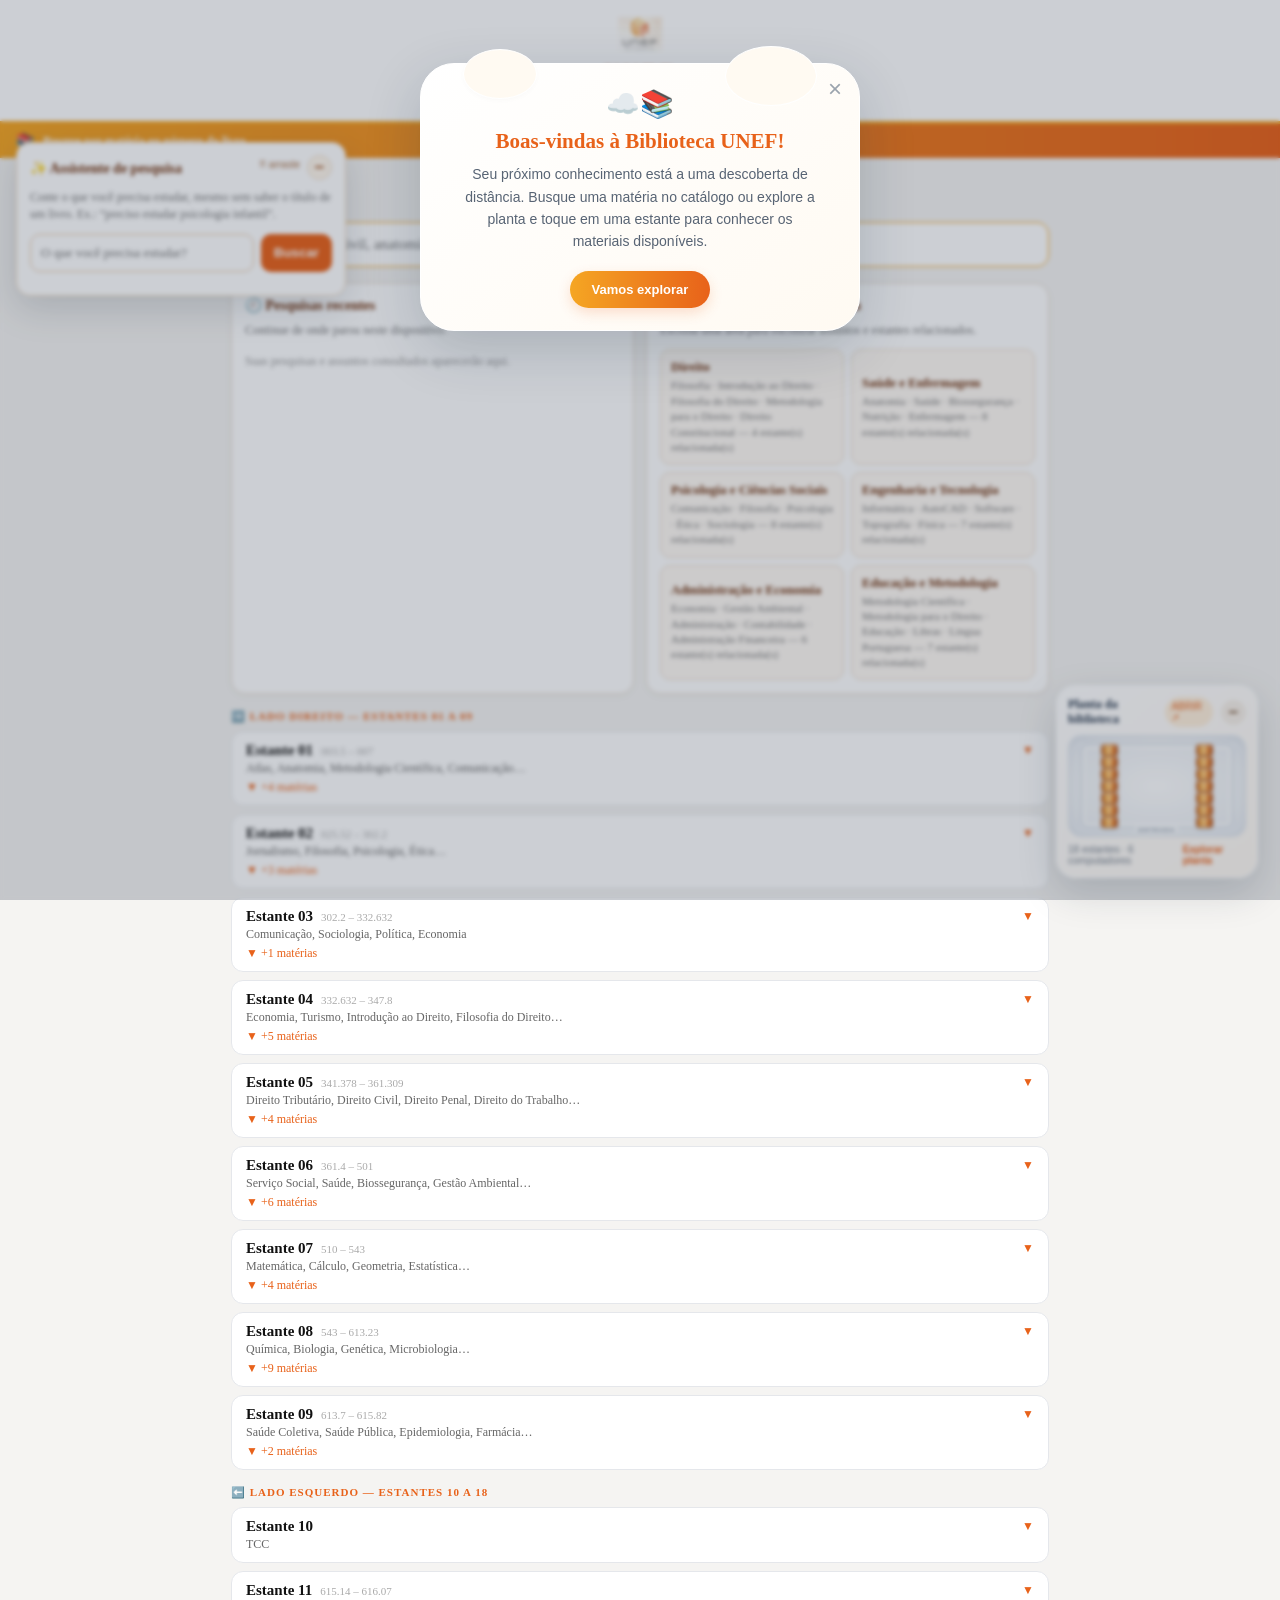
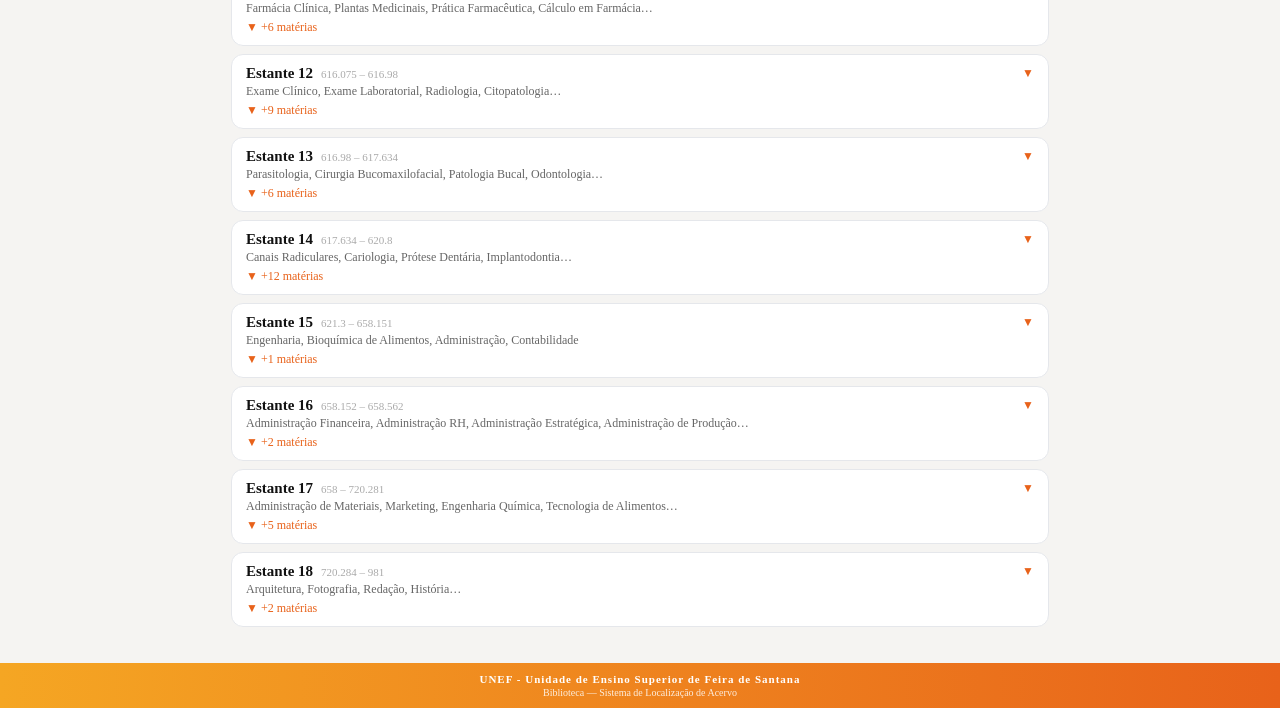
==== commit 1d83e443: "Atualiza busca do mapa com catálogo" ====
--- a/public/index.html
+++ b/public/index.html
@@ -38,7 +38,7 @@
 .minimap-caption b{color:#e8621a;font-weight:700}
 .minimap-collapse{border:0;background:#f7f0e8;color:#6f4a2b;border-radius:50%;width:25px;height:25px;padding:0;display:inline-flex;align-items:center;justify-content:center;font:700 17px/1 Arial,sans-serif;box-shadow:none;flex:0 0 auto;cursor:pointer}
 .minimap-launcher.iconized{width:56px;height:56px;min-height:56px;padding:0;border-radius:50%;display:flex;align-items:center;justify-content:center;text-align:center;background:linear-gradient(145deg,#fff,#fff4e6);box-shadow:0 10px 28px #17283e38;border-color:#fff;overflow:hidden}
-.minimap-launcher.iconized:before{content:"🗺️";display:block;font:32px/1 Arial,sans-serif;width:38px;height:38px;display:flex;align-items:center;justify-content:center;background-image:none;animation:miniIconPop .28s cubic-bezier(.2,.8,.2,1) both}
+.minimap-launcher.iconized:before{content:"🗺️";font-size:25px;animation:miniIconPop .28s cubic-bezier(.2,.8,.2,1) both}
 .minimap-launcher.iconized>*{display:none!important}
 .minimap-launcher.iconized:hover{transform:scale(1.07)}@keyframes miniIconPop{from{opacity:.3;transform:scale(.7) rotate(-12deg)}to{opacity:1;transform:scale(1) rotate(0)}}
 @media(max-width:600px){.minimap-launcher{right:12px;bottom:12px;width:158px;padding:8px}.minimap-art{height:78px}.minimap-heading strong{font-size:11px}#mapView .map-wrap{height:90vh;width:96vw}}
@@ -79,14 +79,14 @@
 .assistant-results{margin-top:10px}
  .assistant-note{font-size:12px;color:#777;line-height:1.45}
 /* Assistente flutuante e reposicionável, sem ocupar espaço do catálogo */
-.tool-panel.assistant-panel{position:fixed;top:auto;right:16px;bottom:82px;left:auto;width:min(330px,calc(100vw - 24px));max-height:min(68vh,620px);overflow:auto;z-index:850;box-shadow:0 12px 36px #17283e2b;border:1px solid #f0d8bd;touch-action:pan-y;transform:translateZ(0);transition:width .28s cubic-bezier(.2,.8,.2,1),height .28s cubic-bezier(.2,.8,.2,1),max-height .28s ease,padding .28s ease,border-radius .28s ease,box-shadow .24s ease,opacity .2s ease}
+.tool-panel.assistant-panel{position:fixed;top:142px;left:16px;width:min(330px,calc(100vw - 24px));max-height:min(68vh,620px);overflow:auto;z-index:850;box-shadow:0 12px 36px #17283e2b;border:1px solid #f0d8bd;touch-action:pan-y;transform:translateZ(0);transition:width .28s cubic-bezier(.2,.8,.2,1),height .28s cubic-bezier(.2,.8,.2,1),max-height .28s ease,padding .28s ease,border-radius .28s ease,box-shadow .24s ease,opacity .2s ease}
 .assistant-panel .tool-heading{cursor:grab;user-select:none;-webkit-user-select:none;touch-action:none;padding:4px 28px 4px 0;position:relative}
 .assistant-panel .tool-heading:after{content:"⠿ arraste";position:absolute;right:32px;top:3px;font:10px Arial,sans-serif;color:#a36b40}.assistant-collapse{position:absolute;right:0;top:-1px;width:25px;height:25px;padding:0;border:1px solid #f0dfcc;border-radius:50%;background:#fff7ec;color:#9a4b19;font:700 17px/1 Arial,sans-serif;display:inline-flex;align-items:center;justify-content:center;cursor:pointer;z-index:2;box-shadow:none}.assistant-collapse:hover{background:#ffead0;transform:scale(1.06)}
 .assistant-panel.dragging{box-shadow:0 18px 45px #17283e40;opacity:.97}
-.assistant-panel.minimized{width:56px;height:56px;min-height:56px;max-height:56px;overflow:hidden;padding:0;border-radius:50%;display:flex;align-items:center;justify-content:center;background:linear-gradient(145deg,#fff,#fff4e6);box-shadow:0 10px 28px #17283e38;cursor:pointer;border-color:#fff}
+.assistant-panel.minimized{width:54px;height:54px;min-height:54px;max-height:54px;overflow:hidden;padding:0;border-radius:50%;display:flex;align-items:center;justify-content:center;background:linear-gradient(145deg,#fff,#fff4e6);box-shadow:0 10px 28px #17283e38;cursor:pointer;border-color:#fff}
 .assistant-panel.minimized .tool-sub,.assistant-panel.minimized .assistant-form,.assistant-panel.minimized .assistant-results{display:none}
 .assistant-panel.minimized .tool-heading{margin:0;padding:0;width:100%;height:100%;display:flex;align-items:center;justify-content:center;cursor:grab;font-size:0;line-height:0}
-.assistant-panel.minimized .tool-heading:before{content:"";display:block;width:38px;height:38px;background-image:var(--unef-logo-icon);background-size:contain;background-position:center;background-repeat:no-repeat;font-size:0;line-height:1}
+.assistant-panel.minimized .tool-heading:before{content:"🔎";font-size:25px;line-height:1}
 .assistant-panel.minimized .tool-heading:after,.assistant-panel.minimized .assistant-collapse{display:none}
 .assistant-correct{border:1px solid #f3d1a8;border-radius:9px;background:#fff8ec;padding:9px;margin:6px 0;font:12px/1.45 Arial,sans-serif;color:#64421f}
 .assistant-correct button{border:0;background:transparent;color:#c45112;font-weight:700;text-decoration:underline;cursor:pointer;padding:2px}
@@ -94,65 +94,8 @@
 @media(max-width:600px){.tool-panel.assistant-panel{top:116px;left:8px;width:min(300px,calc(100vw - 16px));max-height:56vh;padding:11px}.assistant-panel.minimized{width:50px;height:50px;min-height:50px;max-height:50px;padding:0}.assistant-panel .tool-heading:after{content:"⠿ mover"}.assistant-panel.minimized .tool-heading:after,.assistant-panel.minimized .assistant-collapse{display:none}}
 @media(min-width:800px){.catalog-content{max-width:850px}.discovery-tools{grid-template-columns:1fr 1fr}.tool-panel.assistant-panel{grid-column:1/-1}.guide-list{grid-template-columns:1fr 1fr}}
 
-
-
-/* TESTE VISUAL: marca-d'água animada discreta com a logo oficial já usada no cabeçalho */
-.unef-motion-bg{position:fixed;inset:0;overflow:hidden;pointer-events:none;z-index:-1;contain:strict;}
-.unef-motion-mark{position:absolute;display:block;width:clamp(84px,10vw,150px);height:clamp(84px,10vw,150px);object-fit:contain;opacity:.055;filter:saturate(.82);animation:unefLogoFloat 24s ease-in-out infinite alternate;}
-.unef-motion-mark:nth-child(1){left:3%;top:22%;animation-duration:27s;}
-.unef-motion-mark:nth-child(2){right:4%;top:38%;width:clamp(96px,12vw,174px);height:clamp(96px,12vw,174px);animation-duration:31s;animation-delay:-8s;}
-.unef-motion-mark:nth-child(3){left:12%;bottom:7%;width:clamp(72px,8vw,116px);height:clamp(72px,8vw,116px);animation-duration:29s;animation-delay:-14s;opacity:.035;}
-@keyframes unefLogoFloat{0%{transform:translate3d(0,0,0) rotate(-4deg) scale(.98)}50%{transform:translate3d(7px,-11px,0) rotate(1deg) scale(1.015)}100%{transform:translate3d(-5px,7px,0) rotate(4deg) scale(1)}}
-html{background:var(--bg)}
-body{background:transparent;isolation:isolate}
-@media(prefers-reduced-motion:reduce){.unef-motion-mark{animation:none!important}}
-@media(max-width:600px){.unef-motion-mark{width:72px;height:72px;opacity:.035}.unef-motion-mark:nth-child(2){width:82px;height:82px}}
-
-
-/* Menu lateral UNEF: organização da navegação sem substituir o visual existente */
-.unef-sidebar{position:fixed;left:0;top:0;bottom:0;width:190px;z-index:1200;background:#fff;border-right:3px solid var(--orange);box-shadow:3px 0 18px #4b2a1112;padding:18px 11px;display:flex;flex-direction:column;gap:7px;transition:transform .25s ease}
-.unef-sidebar .side-brand{font:800 13px/1.3 Georgia,serif;color:var(--deep);padding:8px 9px 15px;border-bottom:1px solid #f2dfcc;margin-bottom:6px}
-.unef-sidebar .side-brand small{display:block;font-size:10px;color:#8a7768;font-weight:400;margin-top:3px}
-.unef-sidebar button{display:flex;align-items:center;gap:10px;width:100%;border:0;background:transparent;color:#71320e;text-align:left;padding:11px 10px;border-radius:10px;font:600 12px Georgia,serif;cursor:pointer;transition:background .18s,transform .18s}
-.unef-sidebar button:hover,.unef-sidebar button.active{background:#fff0dc}
-.unef-sidebar button:hover{transform:translateX(2px)}
-.unef-sidebar .side-ico{font-size:17px;width:21px;text-align:center;flex:none}
-.side-menu-toggle{display:none;position:fixed;left:10px;top:10px;z-index:1201;border:1px solid #f0d5b8;background:#fffaf4;color:#71320e;border-radius:10px;padding:8px 10px;font-size:18px;box-shadow:0 4px 12px #00000018}
-body{padding-left:190px}
-.tool-panel.guide-panel{padding:0;overflow:hidden;align-self:start;width:fit-content;min-width:min(100%,280px);max-width:100%;justify-self:start}
-.guide-disclosure{border:0}
-.guide-disclosure summary{list-style:none;cursor:pointer;display:flex;align-items:center;justify-content:space-between;gap:8px;padding:13px}
-.guide-disclosure summary::-webkit-details-marker{display:none}
-.guide-disclosure summary:after{content:"＋";font:700 18px Arial;color:var(--deep)}
-.guide-disclosure[open] summary:after{content:"−"}
-.guide-inner{padding:0 13px 13px}
-@media(max-width:700px){
- body{padding-left:0}
- .unef-sidebar{width:240px;transform:translateX(-105%);box-shadow:8px 0 24px #00000020}
- .unef-sidebar.mobile-open{transform:translateX(0)}
- .side-menu-toggle{display:block}
- .brand-header{padding-top:54px}
- .tool-panel.assistant-panel{left:auto;right:10px;top:auto;bottom:74px;width:min(300px,calc(100vw - 20px));max-height:52vh}
- .tool-panel.assistant-panel.minimized{right:12px;left:auto;bottom:76px;top:auto}
-}
-
-/* Ajustes solicitados: sem menu lateral, assistente fixo no canto superior direito e mapa fixo inferior direito */
-.unef-sidebar,.side-menu-toggle{display:none!important}
-body{padding-left:0!important}
-.tool-panel.assistant-panel{position:fixed!important;top:16px!important;right:16px!important;bottom:auto!important;left:auto!important;width:min(330px,calc(100vw - 24px));max-height:min(68vh,620px);z-index:950}
-.assistant-panel .tool-heading{cursor:default!important;touch-action:auto!important}
-.assistant-panel .tool-heading:after{content:""!important;display:none!important}
-.assistant-panel.dragging{opacity:1}
-.minimap-launcher{position:fixed!important;right:22px!important;bottom:22px!important;left:auto!important;top:auto!important;cursor:pointer!important;touch-action:pan-y!important}
-.minimap-launcher.dragging{cursor:pointer!important;transform:none!important}
-@media(max-width:600px){
- .tool-panel.assistant-panel{top:12px!important;right:12px!important;bottom:auto!important;left:auto!important;width:min(300px,calc(100vw - 24px));max-height:54vh;padding:11px}
- .tool-panel.assistant-panel.minimized{top:12px!important;right:12px!important;bottom:auto!important;left:auto!important;width:50px;height:50px;min-height:50px;max-height:50px;padding:0}
- .minimap-launcher{right:12px!important;bottom:12px!important;left:auto!important;top:auto!important;width:158px;padding:8px}
-}
+    
 </style></head><body>
-<div class="unef-motion-bg" aria-hidden="true"><img class="unef-motion-mark" alt=""><img class="unef-motion-mark" alt=""><img class="unef-motion-mark" alt=""></div>
-
 <div id="welcomeShade" role="dialog" aria-modal="true" aria-labelledby="welcomeTitle" aria-describedby="welcomeText">
   <div id="welcomeCloud">
     <button id="welcomeDismiss" type="button" aria-label="Fechar mensagem de boas-vindas">×</button>
@@ -167,8 +110,8 @@
 <nav class="tabs" aria-label="Navegação da biblioteca"><button class="tab active" id="catalogTab" type="button">📚 Catálogo por estante</button><button class="tab" id="mapTab" type="button">🗺️ Planta interativa</button></nav>
 <section class="view active" id="catalogView"><main class="catalog-content"><div class="search-wrap"><span class="search-icon">🔍</span><input id="catalogSearch" class="search-input" type="text" placeholder="Ex: direito civil, anatomia, 616.5..." aria-label="Buscar matéria ou número do livro"><button id="catalogClear" class="clear" style="display:none" aria-label="Limpar busca">✕</button></div><div class="discovery-tools" aria-label="Recursos de pesquisa">
 <section class="tool-panel" aria-labelledby="recentHeading"><h2 class="tool-heading" id="recentHeading">🕘 Pesquisas recentes</h2><p class="tool-sub">Continue de onde parou neste dispositivo.</p><div id="recentSearches" class="recent-list"><div class="recent-empty">Suas pesquisas aparecerão aqui.</div></div></section>
-<section class="tool-panel guide-panel" aria-labelledby="guidesHeading"><details class="guide-disclosure" id="studyGuidesDisclosure"><summary><span class="tool-heading" id="guidesHeading" style="margin:0">🎓 Guias de estudo por disciplina</span></summary><div class="guide-inner"><p class="tool-sub">Escolha uma área para encontrar assuntos e estantes relacionados.</p><div id="studyGuides" class="guide-list"></div></div></details></section>
-<section class="tool-panel assistant-panel" id="assistantPanel" aria-labelledby="assistantHeading"><h2 class="tool-heading" id="assistantHeading" title="Recolher ou expandir o assistente">✨ Assistente de pesquisa<button type="button" class="assistant-collapse" id="assistantCollapse" aria-label="Recolher assistente de pesquisa" title="Recolher">−</button></h2><p class="tool-sub">Conte o que você precisa estudar, mesmo sem saber o título de um livro. Ex.: “preciso estudar psicologia infantil”.</p><form id="assistantForm" class="assistant-form"><input id="assistantInput" class="assistant-input" type="search" placeholder="O que você precisa estudar?" aria-label="Descreva o assunto que deseja pesquisar"><button class="assistant-submit" type="submit">Buscar</button></form><div id="assistantResults" class="assistant-results" aria-live="polite"></div></section>
+<section class="tool-panel" aria-labelledby="guidesHeading"><h2 class="tool-heading" id="guidesHeading">🎓 Guias de estudo por disciplina</h2><p class="tool-sub">Escolha uma área para encontrar assuntos e estantes relacionados.</p><div id="studyGuides" class="guide-list"></div></section>
+<section class="tool-panel assistant-panel" id="assistantPanel" aria-labelledby="assistantHeading"><h2 class="tool-heading" id="assistantHeading" title="Segure e arraste para mover">✨ Assistente de pesquisa<button type="button" class="assistant-collapse" id="assistantCollapse" aria-label="Recolher assistente de pesquisa" title="Recolher">−</button></h2><p class="tool-sub">Conte o que você precisa estudar, mesmo sem saber o título de um livro. Ex.: “preciso estudar psicologia infantil”.</p><form id="assistantForm" class="assistant-form"><input id="assistantInput" class="assistant-input" type="search" placeholder="O que você precisa estudar?" aria-label="Descreva o assunto que deseja pesquisar"><button class="assistant-submit" type="submit">Buscar</button></form><div id="assistantResults" class="assistant-results" aria-live="polite"></div></section>
 </div><div id="catalogResults"></div></main></section>
 <section class="view" id="mapView" aria-label="Planta interativa para consulta"><div class="map-wrap"><button type="button" class="map-close" id="mapClose" aria-label="Fechar planta">×</button><iframe id="mapFrame" class="map-frame" title="Planta interativa da biblioteca" loading="eager"></iframe></div><p class="map-note">Explore a planta, selecione uma estante e consulte os assuntos relacionados. O modo de edição administrativa está desativado nesta versão pública.</p></section>
 
@@ -184,27 +127,162 @@
 <footer class="footer"><div class="footer-main">UNEF - Unidade de Ensino Superior de Feira de Santana</div><div class="footer-sub">Biblioteca — Sistema de Localização de Acervo</div></footer>
 <script>
 const estantes=[{"num": "01", "lado": "Direito", "materias": ["Atlas", "Anatomia", "Metodologia Científica", "Comunicação", "Informática", "AutoCAD", "Software"], "range": "003.5 – 007"}, {"num": "02", "lado": "Direito", "materias": ["Jornalismo", "Filosofia", "Psicologia", "Ética", "Sociologia", "Comunicação"], "range": "025.52 – 302.2"}, {"num": "03", "lado": "Direito", "materias": ["Comunicação", "Sociologia", "Política", "Economia"], "range": "302.2 – 332.632"}, {"num": "04", "lado": "Direito", "materias": ["Economia", "Turismo", "Introdução ao Direito", "Filosofia do Direito", "Metodologia para o Direito", "Direito Constitucional", "Direito Administrativo", "Direito Ambiental"], "range": "332.632 – 347.8"}, {"num": "05", "lado": "Direito", "materias": ["Direito Tributário", "Direito Civil", "Direito Penal", "Direito do Trabalho", "Arbitragem", "Educação", "Serviço Social"], "range": "341.378 – 361.309"}, {"num": "06", "lado": "Direito", "materias": ["Serviço Social", "Saúde", "Biossegurança", "Gestão Ambiental", "Educação", "Teologia", "Libras", "Língua Portuguesa", "Línguas Estrangeiras"], "range": "361.4 – 501"}, {"num": "07", "lado": "Direito", "materias": ["Matemática", "Cálculo", "Geometria", "Estatística", "Topografia", "Física", "Química"], "range": "510 – 543"}, {"num": "08", "lado": "Direito", "materias": ["Química", "Biologia", "Genética", "Microbiologia", "Histologia", "Bioquímica", "Biofísica", "Nutrição", "Embriologia", "Enfermagem", "Anatomia", "Desenho para Engenharia"], "range": "543 – 613.23"}, {"num": "09", "lado": "Direito", "materias": ["Saúde Coletiva", "Saúde Pública", "Epidemiologia", "Farmácia", "Fisioterapia"], "range": "613.7 – 615.82"}, {"num": "10", "lado": "Esquerdo", "materias": ["TCC"], "range": null}, {"num": "11", "lado": "Esquerdo", "materias": ["Farmácia Clínica", "Plantas Medicinais", "Prática Farmacêutica", "Cálculo em Farmácia", "Fisioterapia", "Toxicologia", "Exercícios Aquáticos", "Virologia", "Patologia"], "range": "615.14 – 616.07"}, {"num": "12", "lado": "Esquerdo", "materias": ["Exame Clínico", "Exame Laboratorial", "Radiologia", "Citopatologia", "Imunologia", "Mamografia", "Hematologia", "Urologia", "Avaliação Muscoesquelética", "Técnica Laboratorial", "Gestalt", "Parasitologia"], "range": "616.075 – 616.98"}, {"num": "13", "lado": "Esquerdo", "materias": ["Parasitologia", "Cirurgia Bucomaxilofacial", "Patologia Bucal", "Odontologia", "Odontologia Restauradora", "Saúde Bucal", "Radiologia Odontológica", "Periodontia Clínica", "Endodontia"], "range": "616.98 – 617.634"}, {"num": "14", "lado": "Esquerdo", "materias": ["Canais Radiculares", "Cariologia", "Prótese Dentária", "Implantodontia", "Materiais Dentários", "Citopatologia", "Introdução à Engenharia", "Resistência dos Materiais", "Estática", "Mecânica Vetorial", "Engenharia dos Materiais", "Ergonomia", "Eletrotécnica", "Eletricidade para Engenharia", "Acústica"], "range": "617.634 – 620.8"}, {"num": "15", "lado": "Esquerdo", "materias": ["Engenharia", "Bioquímica de Alimentos", "Administração", "Contabilidade"], "range": "621.3 – 658.151"}, {"num": "16", "lado": "Esquerdo", "materias": ["Administração Financeira", "Administração RH", "Administração Estratégica", "Administração de Produção", "Tecnologia da Informação"], "range": "658.152 – 658.562"}, {"num": "17", "lado": "Esquerdo", "materias": ["Administração de Materiais", "Marketing", "Engenharia Química", "Tecnologia de Alimentos", "Técnicas de Construção", "Instalações", "Arte", "Arquitetura"], "range": "658 – 720.281"}, {"num": "18", "lado": "Esquerdo", "materias": ["Arquitetura", "Fotografia", "Redação", "História", "Geografia"], "range": "720.284 – 981"}];
-const mapDocument="\u003c!doctype html\u003e\n\u003chtml lang=\"pt-BR\" translate=\"no\" class=\"notranslate\"\u003e\n\u003chead\u003e\n\u003cmeta charset=\"utf-8\"\u003e\n\u003cmeta name=\"viewport\" content=\"width=device-width, initial-scale=1\"\u003e\u003cmeta name=\"google\" content=\"notranslate\"\u003e\n\u003ctitle\u003eMapa Interativo da Biblioteca\u003c/title\u003e\n\u003cstyle\u003e\n:root{font-family:Inter,system-ui,-apple-system,Segoe UI,Roboto,Arial,sans-serif;color:#4b2b1a;background:#fff8f1}\n*{box-sizing:border-box}body{margin:0}header{background:#a94f16;color:white;padding:22px clamp(16px,4vw,42px);box-shadow:0 3px 15px #10203022}\nheader h1{margin:0;font-size:clamp(1.4rem,3vw,2rem)}header p{margin:7px 0 0;color:#ffe0c2}\nmain{max-width:1200px;margin:auto;padding:22px 16px 44px}.toolbar{display:flex;flex-wrap:wrap;gap:9px;margin-bottom:14px}\nbutton,select,input{font:inherit}button{border:1px solid #e8c9ad;background:white;color:#57351f;border-radius:9px;padding:10px 13px;cursor:pointer;transition:transform .18s,box-shadow .18s,background .18s}\nbutton:hover{transform:translateY(-2px);box-shadow:0 5px 13px #14253a18}button.primary{background:#e87518;color:white;border-color:#e87518}button.danger{color:#b42318}\n.statusline{display:flex;justify-content:space-between;gap:12px;flex-wrap:wrap;font-size:.88rem;color:#65748a;margin:8px 0 14px}\n.layout{display:grid;grid-template-columns:minmax(0,1.6fr) minmax(270px,.8fr);gap:18px;align-items:start}\n.card{background:white;border:1px solid #f0d8c3;border-radius:15px;padding:16px;box-shadow:0 4px 18px #a94f1608}\n.card h2{font-size:1.05rem;margin:0 0 12px}.room-wrap{width:100%;max-width:760px;margin:auto}\n.room{position:relative;width:100%;aspect-ratio:1;overflow:hidden;border:5px solid #c46b2b;border-radius:5px;background-color:#fff8ef;background-image:linear-gradient(#f0dfce 1px,transparent 1px),linear-gradient(90deg,#f0dfce 1px,transparent 1px);background-size:5% 5%;touch-action:none}\n.obj{transition:left .16s ease,top .16s ease,box-shadow .18s ease,transform .18s ease,background .18s ease;}.obj:hover{transform:translateY(-2px);box-shadow:0 8px 22px #a94f1630;filter:brightness(1.04)}.obj{position:absolute;display:flex;align-items:center;justify-content:center;flex-direction:column;min-width:8px;min-height:8px;overflow:hidden;border:1px solid #986b43;border-radius:5px;background:linear-gradient(90deg,#87512e 0%,#dca96d 13%,#f2d6a5 42%,#d9a365 72%,#8c542e 100%);color:#422a18;font-weight:800;user-select:none;touch-action:none;cursor:grab;transition:box-shadow .22s cubic-bezier(.2,.8,.2,1),filter .22s ease,background-color .22s ease,transform .22s cubic-bezier(.2,.8,.2,1);transform-origin:center;box-shadow:inset 2px 0 2px #fff7,inset -2px 0 3px #5b351c44,0 2px 3px #a94f1625}\n.obj.pc{background:linear-gradient(145deg,#e6f0f3,#9dbac3);border-color:#66838c;color:#243d46;box-shadow:inset 0 1px 0 #fff9,0 3px 6px #a94f1624}\n.obj:hover{transform:scale(1.07);filter:brightness(1.08);box-shadow:0 5px 13px #0003;z-index:150!important}\n.obj.pc:hover{background:linear-gradient(145deg,#d7f1f8,#83c4d4)}.obj.shelf:hover{background:linear-gradient(90deg,#9b5b31,#f3cb8d 40%,#d9a365 78%,#87512e)}.obj.shelf:before{content:\"\";position:absolute;left:5%;top:8%;bottom:8%;width:7%;border-radius:2px;background:linear-gradient(90deg,#6d3d22,#c78b4d);box-shadow:1px 0 1px #fff6}.obj.shelf span{position:relative;z-index:1;text-shadow:0 1px 0 #fff7}.obj.shelf small{position:relative;z-index:1;color:#65452b;font-weight:700;letter-spacing:.2px}\n.obj.selected{outline:2px solid #e87518;outline-offset:1px;z-index:100!important;box-shadow:0 0 0 3px #e8751833}\n.obj span{font-size:clamp(9px,1.25vw,14px)}.obj small{font-size:clamp(7px,.85vw,10px);font-weight:500}\n.handle{position:absolute;right:-4px;bottom:-4px;width:13px;height:13px;background:#e87518;border:2px solid white;border-radius:3px;cursor:nwse-resize;touch-action:none;z-index:5}\n.help{font-size:.85rem;color:#68778b;line-height:1.5;margin:12px 0 0}\n.field{display:flex;justify-content:space-between;align-items:center;gap:10px;margin:12px 0}.field label{font-size:.9rem;color:#46566b}.field input,.field select{width:110px;max-width:48%;padding:8px;border:1px solid #cfd8e3;border-radius:8px;background:white;color:#57351f}\n.note{font-size:.82rem;color:#896b56;line-height:1.5;margin-top:14px}.shelf-info{margin-top:18px;padding:14px;border:1px solid #efd7c2;border-radius:12px;background:#fffaf5}.shelf-info h3{margin:0 0 5px;font-size:1rem}.range{margin:0 0 12px;color:#896b56;font-size:.86rem}.subjects{display:flex;flex-wrap:wrap;gap:7px}.subject{background:#ffead8;color:#8f4314;border:1px solid #f5cba8;border-radius:999px;padding:6px 9px;font-size:.82rem}.empty-info{color:#896b56;font-size:.9rem;line-height:1.5}.obj.search-hit{outline:3px solid #e87518;outline-offset:2px;filter:brightness(1.08);box-shadow:0 0 0 5px #e8751826}.obj.search-dim{opacity:.3}.result-chip{display:flex;flex-direction:column;gap:4px;text-align:left;background:#fff;border:1px solid #f0d8c3;border-radius:10px;padding:10px 12px;min-width:145px}.result-chip strong{color:#a94f16}.result-chip small{color:#896b56}.admin-only{display:none}.admin-mode .admin-only{display:inline-flex}.admin-mode #editFields{display:block}.student-mode #editFields{display:none}.student-mode #delete,.student-mode #apply,.student-mode #center{display:none}.student-mode .handle{display:none}.student-mode .obj{transition:left .16s ease,top .16s ease,box-shadow .18s ease,transform .18s ease,background .18s ease;}.obj:hover{transform:translateY(-2px);box-shadow:0 8px 22px #a94f1630;filter:brightness(1.04)}.obj{cursor:pointer}\n.book-overlay{position:fixed;inset:0;display:none;align-items:center;justify-content:center;padding:22px;background:rgba(15,23,42,.62);backdrop-filter:blur(5px);z-index:1000;perspective:1400px}\n.book-overlay.open{display:flex}\n.book-shell{position:relative;width:min(900px,96vw);min-height:400px;max-height:min(760px,88vh);display:grid;grid-template-columns:1fr 1fr;transform-style:preserve-3d;filter:drop-shadow(0 24px 36px rgba(0,0,0,.28))}\n.book-page{position:relative;background:linear-gradient(110deg,#fffdf7,#fff);padding:clamp(22px,4vw,44px);overflow:auto;min-height:400px;max-height:min(760px,88vh);border:1px solid #f0d7bf}\n.book-page.left{border-radius:18px 3px 3px 18px;box-shadow:inset -16px 0 22px -22px #6b6255}\n.book-page.right{border-radius:3px 18px 18px 3px;box-shadow:inset 16px 0 22px -22px #6b6255}\n.book-page h2{font-family:Georgia,serif;color:#8f4314;font-size:clamp(1.35rem,3vw,2rem);margin:0 0 10px}\n.book-page .book-kicker{text-transform:uppercase;letter-spacing:.14em;color:#c46b2b;font-size:.72rem;font-weight:800}\n.book-page .book-range{color:#667085;font-size:.9rem;margin:0 0 22px}\n.book-page .book-subjects{display:flex;flex-wrap:wrap;gap:9px}\n.book-page .subject{background:#ffead8;color:#7a3b14;border-color:#f0c6a1;padding:8px 11px;border-radius:5px}\n.book-close{position:absolute;right:12px;top:12px;z-index:3;border:0;border-radius:999px;background:#f3f4f6;color:#334155;width:38px;height:38px;font-size:1.4rem;cursor:pointer}\n.book-page.left:after{content:\"\";position:absolute;right:0;top:0;bottom:0;width:2px;background:linear-gradient(90deg,rgba(70,50,25,.18),rgba(255,255,255,.8))}\n.book-overlay.open .book-shell{animation:bookAppear .65s cubic-bezier(.2,.8,.2,1) both;transform-origin:center}\n@keyframes bookAppear{0%{opacity:0;transform:rotateY(-18deg) scale(.78) translateY(22px)}55%{opacity:1;transform:rotateY(5deg) scale(1.025)}100%{opacity:1;transform:rotateY(0) scale(1)}}\n@media(max-width:620px){.book-shell{grid-template-columns:1fr;max-height:86vh;overflow:auto}.book-page{min-height:0;max-height:none;padding:24px}.book-page.left{border-radius:14px 14px 2px 2px}.book-page.right{border-radius:2px 2px 14px 14px}.book-page.left:after{display:none}.book-close{position:fixed;right:25px;top:25px}}\n@media(prefers-reduced-motion:reduce){.book-overlay.open .book-shell{animation:none}}\n@media(max-width:850px){.layout{grid-template-columns:1fr}.room-wrap{max-width:680px}}\n@media(prefers-reduced-motion:reduce){*,*::before,*::after{transition:none!important}}\n\n/* Modo aluno: planta somente para consulta */\n#editor,#editPanel,#editorPanel,.editor,.editor-panel,.admin-panel,\n[data-editor-only],.edit-only,.editing-tools,#save,#reset,#add,#delete,\n#addObject,#saveLayout,#resetLayout,#editMode,#adminControls,\nbutton[onclick*=\"save\"],button[onclick*=\"reset\"],button[onclick*=\"delete\"],\nbutton[onclick*=\"addObject\"],button[onclick*=\"toggleEdit\"]{display:none!important}\nbody.student-mode .edit-controls{display:none!important}\n\n/* Versão pública: somente consulta, sem modo administrador. */\nbody.student-mode #save, body.student-mode #load, body.student-mode #export,\nbody.student-mode #reset, body.student-mode #add, body.student-mode #delete,\nbody.student-mode #apply, body.student-mode #center, body.student-mode #editFields,\nbody.student-mode #add, body.student-mode #save, body.student-mode #load,\nbody.student-mode #export, body.student-mode #reset, body.student-mode #delete,\nbody.student-mode .handle, body.student-mode .admin-only { display:none !important; }\nbody.student-mode .obj { cursor:pointer !important; }\n\n/* Explorador visual de estantes: animação de aproximação e lombadas interativas */\n.book-overlay{z-index:1000;perspective:1200px}\n.shelf-explorer{position:relative;width:min(1050px,96vw);max-height:90vh;overflow:auto;padding:clamp(20px,4vw,42px);border-radius:22px;background:linear-gradient(145deg,#fffdf8,#f7eee0);box-shadow:0 28px 90px #0006;border:1px solid #ffffffb5;animation:shelfZoomIn .38s cubic-bezier(.2,.8,.2,1) both}\n@keyframes shelfZoomIn{from{opacity:0;transform:translateY(24px) scale(.76)}to{opacity:1;transform:translateY(0) scale(1)}}\n.explorer-heading{padding-right:42px}.explorer-heading h2{margin:5px 0 4px;font-size:clamp(25px,4vw,36px);color:#9b4217}.book-range{margin:0;color:#8b6a4e;font-size:14px}.explorer-help{margin:10px 0 18px;color:#65594e;font-size:14px}\n.bookshelf-scene{padding:12px 12px 0;background:linear-gradient(90deg,#b56b35,#e6ae6b 8%,#c98548 50%,#e6ae6b 92%,#9d5427);border-radius:12px 12px 4px 4px;box-shadow:inset 0 5px 10px #67361245,0 12px 22px #623c211f}\n.bookshelf-top{height:12px;background:linear-gradient(#f2c18a,#a75f2e);border-radius:5px 5px 0 0;margin:-2px -2px 10px;box-shadow:0 3px 4px #65381955}\n.bookshelf-books{display:flex;align-items:stretch;gap:5px;min-height:205px;overflow-x:auto;padding:5px 4px 0;scrollbar-width:thin;scroll-snap-type:x proximity}\n.shelf-book{position:relative;flex:0 0 clamp(78px,10vw,112px);min-height:190px;border:1px solid #ffffff22;border-radius:7px 5px 3px 3px;padding:17px 9px 15px;color:#fff9e9;font:700 12px/1.4 Georgia,serif;text-align:center;cursor:pointer;display:flex;align-items:center;justify-content:center;box-shadow:inset 5px 0 5px #ffffff28,inset -5px 0 6px #0003,2px 2px 3px #60361666,0 5px 10px #3a271d20;transition:transform .24s cubic-bezier(.2,.8,.2,1),filter .24s,box-shadow .24s;scroll-snap-align:start;overflow-wrap:anywhere;text-shadow:0 1px 1px #0004}\n.shelf-book:nth-child(6n+1){background:linear-gradient(90deg,#245044,#347661 35%,#1e493e)}.shelf-book:nth-child(6n+2){background:linear-gradient(90deg,#8b3f2d,#bd6548 35%,#783523)}.shelf-book:nth-child(6n+3){background:linear-gradient(90deg,#29456e,#496e9c 35%,#213b60)}.shelf-book:nth-child(6n+4){background:linear-gradient(90deg,#9a6b1e,#c69a40 35%,#805719)}.shelf-book:nth-child(6n+5){background:linear-gradient(90deg,#5b3d71,#8763a0 35%,#49315c)}.shelf-book:nth-child(6n){background:linear-gradient(90deg,#47545b,#74848a 35%,#3a464c)}\n.shelf-book:before{content:\"\";position:absolute;top:0;bottom:0;left:0;width:8px;background:linear-gradient(90deg,#0005,#ffffff30 45%,#0002);border-right:1px solid #ffffff22}.shelf-book:after{content:\"\";position:absolute;left:13px;right:9px;top:13px;height:2px;background:#fff7;box-shadow:0 4px 0 #fff3,0 8px 0 #fff2;opacity:.85}.shelf-book:hover,.shelf-book:focus-visible{transform:translateY(-9px) rotate(-1deg);filter:brightness(1.12);outline:2px solid #fff3cf;outline-offset:1px;box-shadow:inset 5px 0 5px #ffffff28,0 14px 20px #0003}.shelf-book.active{transform:translateY(-10px);box-shadow:0 0 0 3px #f5a623,inset 4px 0 4px #ffffff24,0 10px 16px #0003;filter:brightness(1.14)}\n.bookshelf-plank{height:17px;margin:0 -12px;background:linear-gradient(#e2ad72,#a45c2d 55%,#77401f);box-shadow:0 5px 7px #60371966;border-radius:0 0 5px 5px}\n.selected-book-info{margin-top:18px;min-height:52px;padding:14px 16px;border:1px solid #ead7bc;border-radius:12px;background:#fffaf1;color:#5b4737;font-size:14px;line-height:1.5}.selected-book-info strong{color:#9b4217}.explorer-footer{display:flex;justify-content:space-between;gap:12px;flex-wrap:wrap;margin-top:14px;color:#8b7865;font-size:12px}.empty-info{color:#7c6b5b;padding:25px;text-align:center;flex:1}\n@media(max-width:600px){.shelf-explorer{width:96vw;max-height:92vh;padding:20px 14px;border-radius:18px}.bookshelf-books{min-height:165px;gap:4px}.shelf-book{flex-basis:82px;min-height:155px;font-size:11px;padding:10px 6px}.explorer-footer{font-size:11px}.book-close{position:sticky;float:right;top:0;z-index:2}}\n\u003c/style\u003e\n\u003c/head\u003e\n\u003cbody\u003e\n\u003cheader\u003e\u003ch1\u003eMapa da Biblioteca\u003c/h1\u003e\u003cp\u003eEncontre matérias, explore as estantes e consulte o acervo.\u003c/p\u003e\u003c/header\u003e\n\u003cmain\u003e\n\u003cdiv class=\"toolbar\"\u003e\n\u003cinput id=\"search\" type=\"search\" placeholder=\"Buscar matéria ou número da estante…\" aria-label=\"Buscar matéria ou estante\" style=\"flex:1;min-width:230px;padding:11px 13px;border:1px solid #cfd8e3;border-radius:9px\"\u003e\n\u003cbutton class=\"primary\" id=\"searchBtn\"\u003eBuscar\u003c/button\u003e\n\u003cbutton id=\"clearSearch\"\u003eLimpar busca\u003c/button\u003e\n\u003cbutton class=\"primary admin-only\" id=\"add\"\u003e＋ Adicionar estante\u003c/button\u003e\n\u003cbutton class=\"primary\" id=\"save\"\u003eSalvar layout\u003c/button\u003e\n\u003cbutton id=\"load\"\u003eCarregar salvo\u003c/button\u003e\n\u003cbutton id=\"export\"\u003eExportar JSON\u003c/button\u003e\n\u003cbutton id=\"reset\"\u003eRestaurar planta original\u003c/button\u003e\n\u003c/div\u003e\n\u003cdiv class=\"statusline\"\u003e\u003cspan id=\"count\"\u003e24 objetos\u003c/span\u003e\u003cspan id=\"status\" role=\"status\"\u003ePesquise uma matéria ou selecione uma estante.\u003c/span\u003e\u003c/div\u003e\u003csection class=\"card\" id=\"resultsCard\" style=\"margin-bottom:16px;display:none\"\u003e\u003ch2\u003eResultados da busca\u003c/h2\u003e\u003cdiv id=\"results\" class=\"subjects\"\u003e\u003c/div\u003e\u003c/section\u003e\n\u003cdiv class=\"layout\"\u003e\n\u003csection class=\"card\"\u003e\u003ch2\u003eExplore a planta\u003c/h2\u003e\u003cdiv class=\"room-wrap\"\u003e\u003cdiv id=\"room\" class=\"room\" aria-label=\"Planta interativa para consulta\"\u003e\u003c/div\u003e\u003c/div\u003e\u003cp class=\"help\"\u003eClique em uma estante para consultar as matérias disponíveis. A planta está em modo somente leitura.\u003c/p\u003e\u003c/section\u003e\n\u003caside class=\"card\"\u003e\u003ch2\u003eDetalhes da seleção\u003c/h2\u003e\n\u003cdiv class=\"field admin-only\"\u003e\u003clabel for=\"object\"\u003eObjeto selecionado\u003c/label\u003e\u003cselect id=\"object\"\u003e\u003c/select\u003e\u003c/div\u003e\u003cp id=\"detail\" class=\"help\"\u003e\u003c/p\u003e\u003csection id=\"shelfInfo\" class=\"shelf-info\" aria-live=\"polite\"\u003e\u003ch3 id=\"shelfTitle\"\u003eInformações da estante\u003c/h3\u003e\u003cp id=\"shelfRange\" class=\"range\"\u003e\u003c/p\u003e\u003cdiv id=\"subjects\" class=\"subjects\"\u003e\u003c/div\u003e\u003c/section\u003e\n\u003cdiv id=\"editFields\"\u003e\u003cdiv class=\"field\"\u003e\u003clabel for=\"x\"\u003ePosição horizontal (%)\u003c/label\u003e\u003cinput id=\"x\" type=\"number\" min=\"0\" max=\"100\" step=\".5\"\u003e\u003c/div\u003e\n\u003cdiv class=\"field\"\u003e\u003clabel for=\"y\"\u003ePosição vertical (%)\u003c/label\u003e\u003cinput id=\"y\" type=\"number\" min=\"0\" max=\"100\" step=\".5\"\u003e\u003c/div\u003e\n\u003cdiv class=\"field\"\u003e\u003clabel for=\"w\"\u003eLargura (%)\u003c/label\u003e\u003cinput id=\"w\" type=\"number\" min=\"2\" max=\"100\" step=\".5\"\u003e\u003c/div\u003e\n\u003cdiv class=\"field\"\u003e\u003clabel for=\"h\"\u003eAltura (%)\u003c/label\u003e\u003cinput id=\"h\" type=\"number\" min=\"2\" max=\"100\" step=\".5\"\u003e\u003c/div\u003e\n\u003cdiv class=\"toolbar\"\u003e\u003cbutton class=\"primary\" id=\"apply\"\u003eAplicar medidas\u003c/button\u003e\u003cbutton id=\"center\"\u003eCentralizar\u003c/button\u003e\u003cbutton class=\"danger\" id=\"delete\"\u003eExcluir estante extra\u003c/button\u003e\u003c/div\u003e\n\u003cp class=\"note\"\u003eAs matérias exibidas correspondem às informações cadastradas no acervo.\u003c/p\u003e\u003c/div\u003e\u003cp class=\"note admin-only\"\u003eModo de demonstração: as alterações são locais neste navegador. Para um sistema público com login real e dados compartilhados, será necessário publicar o site com autenticação e armazenamento no servidor.\u003c/p\u003e\n\u003c/aside\u003e\n\u003c/div\u003e\n\u003c/main\u003e\n\u003cdiv id=\"bookOverlay\" class=\"book-overlay\" role=\"dialog\" aria-modal=\"true\" aria-labelledby=\"bookTitle\"\u003e\n  \u003cdiv class=\"shelf-explorer\"\u003e\n    \u003cbutton class=\"book-close\" id=\"bookClose\" aria-label=\"Fechar estante\"\u003e×\u003c/button\u003e\n    \u003cdiv class=\"explorer-heading\"\u003e\n      \u003cdiv class=\"book-kicker\"\u003eBiblioteca UNEF · Exploração do acervo\u003c/div\u003e\n      \u003ch2 id=\"bookTitle\"\u003eEstante\u003c/h2\u003e\n      \u003cp id=\"bookRange\" class=\"book-range\"\u003e\u003c/p\u003e\n      \u003cp class=\"explorer-help\"\u003eSelecione um livro para consultar o assunto cadastrado.\u003c/p\u003e\n    \u003c/div\u003e\n    \u003cdiv class=\"bookshelf-scene\"\u003e\n      \u003cdiv class=\"bookshelf-top\"\u003e\u003c/div\u003e\n      \u003cdiv id=\"bookSubjects\" class=\"bookshelf-books\" aria-label=\"Materiais desta estante\"\u003e\u003c/div\u003e\n      \u003cdiv class=\"bookshelf-plank\"\u003e\u003c/div\u003e\n    \u003c/div\u003e\n    \u003cdiv id=\"selectedBookInfo\" class=\"selected-book-info\" aria-live=\"polite\"\u003eToque em um livro para ver os detalhes.\u003c/div\u003e\n    \u003cdiv class=\"explorer-footer\"\u003e\u003cspan id=\"bookCount\"\u003e\u003c/span\u003e\u003cspan\u003eUse o botão × ou Esc para voltar à planta\u003c/span\u003e\u003c/div\u003e\n  \u003c/div\u003e\n\u003c/div\u003e\n\u003cscript\u003e\n(()=\u003e{\nconst $=id=\u003edocument.getElementById(id),room=$('room'),key='biblioteca-layout-v2';\nconst ADMIN_ENABLED=false; // modo administrador permanentemente desativado nesta versão pública\nlet items=[],selected=null,drag=null;\nconst shelfData={\n1:{range:'003.5 – 007',subjects:['Atlas','Anatomia','Metodologia Científica','Comunicação','Informática','AutoCAD','Software']},\n2:{range:'025.52 – 302.2',subjects:['Jornalismo','Filosofia','Psicologia','Ética','Sociologia','Comunicação']},\n3:{range:'302.2 – 332.632',subjects:['Comunicação','Sociologia','Política','Economia']},\n4:{range:'332.632 – 347.8',subjects:['Economia','Turismo','Introdução ao Direito','Filosofia do Direito','Metodologia para o Direito','Direito Constitucional','Direito Administrativo','Direito Ambiental']},\n5:{range:'341.378 – 361.309',subjects:['Direito Tributário','Direito Civil','Direito Penal','Direito do Trabalho','Arbitragem','Educação','Serviço Social']},\n6:{range:'361.4 – 501',subjects:['Serviço Social','Saúde','Biossegurança','Gestão Ambiental','Educação','Teologia','Libras','Língua Portuguesa','Línguas Estrangeiras']},\n7:{range:'510 – 543',subjects:['Matemática','Cálculo','Geometria','Estatística','Topografia','Física','Química']},\n8:{range:'543 – 613.23',subjects:['Química','Biologia','Genética','Microbiologia','Histologia','Bioquímica','Biofísica','Nutrição','Embriologia','Enfermagem','Anatomia','Desenho para Engenharia']},\n9:{range:'613.7 – 615.82',subjects:['Saúde Coletiva','Saúde Pública','Epidemiologia','Farmácia','Fisioterapia']},\n10:{range:'Trabalhos de Conclusão de Curso',subjects:['Trabalhos de Conclusão de Curso']},\n11:{range:'615.14 – 616.07',subjects:['Farmácia Clínica','Plantas Medicinais','Prática Farmacêutica','Cálculo em Farmácia','Fisioterapia','Toxicologia','Exercícios Aquáticos','Virologia','Patologia']},\n12:{range:'616.075 – 616.98',subjects:['Exame Clínico','Exame Laboratorial','Radiologia','Citopatologia','Imunologia','Mamografia','Hematologia','Urologia','Avaliação Muscoesquelética','Técnica Laboratorial','Gestalt','Parasitologia']},\n13:{range:'616.98 – 617.634',subjects:['Parasitologia','Cirurgia Bucomaxilofacial','Patologia Bucal','Odontologia','Odontologia Restauradora','Saúde Bucal','Radiologia Odontológica','Periodontia Clínica','Endodontia']},\n14:{range:'617.634 – 620.8',subjects:['Canais Radiculares','Cariologia','Prótese Dentária','Implantodontia','Materiais Dentários','Citopatologia','Introdução à Engenharia','Resistência dos Materiais','Estática','Mecânica Vetorial','Engenharia dos Materiais','Ergonomia','Eletrotécnica','Eletricidade para Engenharia','Acústica']},\n15:{range:'621.3 – 658.151',subjects:['Engenharia','Bioquímica de Alimentos','Administração','Contabilidade']},\n16:{range:'658.152 – 658.562',subjects:['Administração Financeira','Administração RH','Administração Estratégica','Administração de Produção','Tecnologia da Informação']},\n17:{range:'658 – 720.281',subjects:['Administração de Materiais','Marketing','Engenharia Química','Tecnologia de Alimentos','Técnicas de Construção','Instalações','Arte','Arquitetura']},\n18:{range:'720.284 – 981',subjects:['Arquitetura','Fotografia','Redação','História','Geografia']}\n};\nfunction original(){const a=[];for(let n=1;n\u003c=9;n++)a.push({id:'s'+n,name:'Estante '+n,type:'shelf',x:66,y:5+(9-n)*10,w:12,h:8,extra:false});for(let n=10;n\u003c=18;n++)a.push({id:'s'+n,name:'Estante '+n,type:'shelf',x:5,y:5+(n-10)*10,w:12,h:8,extra:false});for(let n=1;n\u003c=6;n++)a.push({id:'p'+n,name:'Computador '+n,type:'pc',x:82,y:7+(n-1)*14,w:8,h:11,extra:false});return a}\nfunction status(s){$('status').textContent=s}\nfunction dirty(){status('Alterações não salvas')}\nfunction current(){return items.find(o=\u003eo.id===selected)||items[0]}\nfunction clamp(o){o.w=Math.max(2,Math.min(100,o.w));o.h=Math.max(2,Math.min(100,o.h));o.x=Math.max(0,Math.min(100-o.w,o.x));o.y=Math.max(0,Math.min(100-o.h,o.y))}\nfunction addShelf(){if(!ADMIN_ENABLED)return;let n=Math.max(18,...items.filter(o=\u003eo.type==='shelf').map(o=\u003eNumber(o.id.slice(1))||0))+1;items.push({id:'s'+n,name:'Estante '+n,type:'shelf',x:35,y:40,w:12,h:8,extra:true});selected='s'+n;refresh();dirty();status('Estante '+n+' adicionada. Arraste para posicionar.')}\nfunction draw(){room.innerHTML='';items.forEach((o,i)=\u003e{const el=document.createElement('div');el.className='obj '+o.type+(o.id===selected?' selected':'');el.style.cssText=`left:${o.x}%;top:${o.y}%;width:${o.w}%;height:${o.h}%;z-index:${i+1}`;el.title=o.name+' — arraste para mover';el.innerHTML='\u003cspan\u003e'+(o.type==='pc'?'▣ ':'')+o.name.replace('Estante ','').replace('Computador ','')+'\u003c/span\u003e\u003csmall\u003e'+(o.type==='pc'?'PC':'Estante')+'\u003c/small\u003e';\nel.addEventListener('pointerdown',e=\u003e{if(e.target.classList.contains('handle'))return;select(o.id);if(document.body.classList.contains('student-mode'))return;e.preventDefault();drag={id:o.id,mode:'move',sx:e.clientX,sy:e.clientY,x:o.x,y:o.y};el.setPointerCapture(e.pointerId)});\nconst handle=document.createElement('div');handle.className='handle admin-only';handle.title='Redimensionar';handle.addEventListener('pointerdown',e=\u003e{e.preventDefault();e.stopPropagation();select(o.id);drag={id:o.id,mode:'resize',sx:e.clientX,sy:e.clientY,w:o.w,h:o.h};handle.setPointerCapture(e.pointerId)});\nfunction moving(e){if(!ADMIN_ENABLED||!drag||drag.id!==o.id)return;const r=room.getBoundingClientRect(),dx=(e.clientX-drag.sx)/r.width*100,dy=(e.clientY-drag.sy)/r.height*100;if(drag.mode==='move'){o.x=drag.x+dx;o.y=drag.y+dy}else{o.w=drag.w+dx;o.h=drag.h+dy}clamp(o);paint();fields();dirty()}\nel.addEventListener('pointermove',moving);handle.addEventListener('pointermove',moving);el.addEventListener('pointerup',()=\u003edrag=null);handle.addEventListener('pointerup',()=\u003edrag=null);el.appendChild(handle);room.appendChild(el)});\n$('count').textContent=`${items.length} objetos · ${items.filter(o=\u003eo.type==='shelf').length} estantes · ${items.filter(o=\u003eo.type==='pc').length} computadores`}\nfunction paint(){items.forEach(o=\u003e{const el=[...room.children].find(e=\u003ee.title===o.name+' — arraste para mover');if(el){el.style.left=o.x+'%';el.style.top=o.y+'%';el.style.width=o.w+'%';el.style.height=o.h+'%'}})}\nfunction fields(){const o=current();if(o)for(const k of ['x','y','w','h'])$(k).value=Number(o[k].toFixed(1))}\nfunction showShelfInfo(o){\nconst panel=$('shelfInfo'),title=$('shelfTitle'),range=$('shelfRange'),subjects=$('subjects');\nsubjects.innerHTML='';\nif(o.type!=='shelf'){title.textContent=o.name;range.textContent='';subjects.innerHTML='\u003cp class=\"empty-info\"\u003eSelecione uma estante para consultar as matérias disponíveis.\u003c/p\u003e';return}\nconst n=Number(o.id.slice(1)),data=shelfData[n];\ntitle.textContent=o.name;\nif(data){range.textContent='Classificação: '+data.range;data.subjects.forEach(s=\u003e{const tag=document.createElement('span');tag.className='subject';tag.textContent=s;subjects.appendChild(tag)})}\nelse{range.textContent='Estante adicional';subjects.innerHTML='\u003cp class=\"empty-info\"\u003eEsta estante ainda não tem matérias cadastradas.\u003c/p\u003e'}\n}\nfunction select(id){selected=id;const o=current();if(!o)return;[...room.children].forEach((e,i)=\u003ee.classList.toggle('selected',items[i].id===id));$('object').value=id;$('detail').textContent=o.name+(o.extra?' · Estante adicional':'')+(o.type==='pc'?' · Computador':'');fields();showShelfInfo(o);if(o.type==='shelf')openBook(o);$('delete').disabled=!(o.type==='shelf'&&o.extra)}\nfunction openBook(o){\nconst n=Number(o.id.slice(1)),data=shelfData[n];\n$('bookTitle').textContent=o.name;\n$('bookRange').textContent=data?'Classificação: '+data.range:'Estante adicional · sem classificação cadastrada';\nconst list=$('bookSubjects');list.innerHTML='';\nconst info=$('selectedBookInfo');info.textContent='Toque em um livro para ver os detalhes.';\nconst subjects=data?.subjects||[];\nif(subjects.length){\n subjects.forEach((subject,index)=\u003e{\n  const book=document.createElement('button');book.type='button';book.className='shelf-book';book.textContent=subject;book.setAttribute('aria-label','Consultar material: '+subject);book.title=subject;\n  book.addEventListener('click',()=\u003e{\n   list.querySelectorAll('.shelf-book').forEach(el=\u003eel.classList.remove('active'));\n   book.classList.add('active');\n   info.innerHTML='';const strong=document.createElement('strong');strong.textContent=subject;const detail=document.createElement('span');detail.textContent=' — assunto cadastrado na '+o.name+'. Para localizar exemplares individuais, será necessário cadastrar os títulos dos livros no acervo.';info.append(strong,detail);\n  });\n  list.appendChild(book);\n });\n}else{const p=document.createElement('p');p.className='empty-info';p.textContent='Esta estante ainda não tem materiais cadastrados.';list.appendChild(p)}\n$('bookCount').textContent=subjects.length+' assunto(s) cadastrado(s)';\n$('bookOverlay').classList.remove('closing');$('bookOverlay').classList.add('open');\n}\n\nfunction closeBook(){$('bookOverlay').classList.remove('open');$('bookSubjects').innerHTML=''}\n$('bookClose').addEventListener('click',closeBook);\n$('bookOverlay').addEventListener('click',e=\u003e{if(e.target===$('bookOverlay'))closeBook()});\ndocument.addEventListener('keydown',e=\u003e{if(e.key==='Escape')closeBook()});\nfunction applyRole(){\n document.body.classList.remove('admin-mode');\n document.body.classList.add('student-mode');\n $('status').textContent='Modo de consulta: explore a planta e o acervo.';\n}\nfunction corrigirBuscaMapa(valor){const mapa={'psicolojia':'psicologia','psicologiaa':'psicologia','anatomiaa':'anatomia','enfermage':'enfermagem','enfermagm':'enfermagem','direto':'direito','administraçao':'administração','administracaoo':'administração','quimicaa':'química','biolojia':'biologia','sociolojia':'sociologia','matematicaa':'matemática','fisicaa':'física'};return String(valor||'').split(/(\\s+)/).map(p=\u003emapa[p.toLocaleLowerCase('pt-BR')]||p).join('')}\nfunction runSearch(){\nconst original=$('search').value.trim(),corrected=corrigirBuscaMapa(original);if(corrected!==original)$('search').value=corrected;const q=corrected.toLocaleLowerCase('pt-BR');\nconst card=$('resultsCard'),results=$('results');\nresults.innerHTML='';\n[...room.children].forEach(el=\u003eel.classList.remove('search-hit','search-dim'));\nif(!q){card.style.display='none';status('Digite uma matéria ou número de estante.');return}\nconst matches=items.filter(o=\u003e{\nif(o.type!=='shelf')return false;\nconst n=Number(o.id.slice(1)),data=shelfData[n];\nconst hay=[o.name,String(n),data?.range||'',...(data?.subjects||[])].join(' ').toLocaleLowerCase('pt-BR');\nreturn hay.includes(q)\n});\ncard.style.display='block';\nif(!matches.length){results.innerHTML='\u003cp class=\"empty-info\"\u003eNenhuma estante encontrada para essa busca.\u003c/p\u003e';status('Nenhum resultado encontrado.');return}\nitems.filter(o=\u003eo.type==='shelf').forEach(o=\u003e{\nconst el=[...room.children].find(e=\u003ee.title===o.name+' — arraste para mover');\nif(el)el.classList.toggle(matches.some(m=\u003em.id===o.id)?'search-hit':'search-dim',true);\n});\nmatches.forEach(o=\u003e{\nconst b=document.createElement('button');b.className='result-chip';\nconst d=shelfData[Number(o.id.slice(1))];\nb.innerHTML='\u003cstrong\u003e'+o.name+'\u003c/strong\u003e\u003csmall\u003e'+(d?d.range:'Estante adicional')+'\u003c/small\u003e\u003csmall\u003e'+(d?d.subjects.filter(s=\u003es.toLocaleLowerCase('pt-BR').includes(q)).slice(0,3).join(' · ')||d.subjects.slice(0,3).join(' · '):'Sem matérias cadastradas')+'\u003c/small\u003e';\nb.addEventListener('click',()=\u003e{select(o.id);$('bookOverlay').classList.add('open');$('bookTitle').focus?.()});\nresults.appendChild(b);\n});\nstatus(matches.length+' estante(s) encontrada(s).');\n}\n$('searchBtn').onclick=runSearch;\n$('search').addEventListener('keydown',e=\u003e{if(e.key==='Enter')runSearch()});\n$('clearSearch').onclick=()=\u003e{$('search').value; $('search').value='';runSearch();status('Busca limpa.')};\n// O modo administrador foi desativado nesta versão pública.\n\nfunction refresh(){$('object').innerHTML='';items.forEach(o=\u003e{const op=document.createElement('option');op.value=o.id;op.textContent=o.name+(o.extra?' (extra)':'');$('object').appendChild(op)});draw();if(selected){select(selected)}else{$('detail').textContent='Nenhuma estante selecionada';$('delete').disabled=true;}}\n// Controles administrativos deliberadamente sem ações na versão de consulta pública.\nif(ADMIN_ENABLED){\n $('add').onclick=addShelf;\n $('save').onclick=()=\u003e{try{localStorage.setItem(key,JSON.stringify(items));status('Layout salvo neste navegador')}catch(e){status('Não foi possível salvar; exporte o JSON')}};\n $('load').onclick=()=\u003e{try{const d=JSON.parse(localStorage.getItem(key));if(!Array.isArray(d)||d.length\u003c24||d.filter(o=\u003eo.type==='pc').length!==6)throw Error();items=d;selected=items[0].id;refresh();status('Layout salvo carregado')}catch(e){status('Nenhum layout salvo válido encontrado')}};\n $('reset').onclick=()=\u003e{items=original();selected=null;refresh();dirty();status('Planta original restaurada; salve para confirmar')};\n $('export').onclick=()=\u003e{const blob=new Blob([JSON.stringify(items,null,2)],{type:'application/json'}),url=URL.createObjectURL(blob),a=document.createElement('a');a.href=url;a.download='planta-biblioteca.json';a.click();setTimeout(()=\u003eURL.revokeObjectURL(url),1000);status('JSON exportado')};\n $('apply').onclick=()=\u003e{const o=current();for(const k of ['x','y','w','h']){const v=Number($(k).value);if(Number.isFinite(v))o[k]=v}clamp(o);draw();select(o.id);dirty()};\n $('center').onclick=()=\u003e{const o=current();o.x=(100-o.w)/2;o.y=(100-o.h)/2;draw();select(o.id);dirty()};\n $('delete').onclick=()=\u003e{const o=current();if(!o||o.type!=='shelf'||!o.extra)return;items=items.filter(a=\u003ea.id!==o.id);selected='s1';refresh();dirty()};\n}\n$('object').onchange=e=\u003eselect(e.target.value);\nwindow.addEventListener('message',e=\u003e{const d=e.data;if(!d||d.type!=='UNEF_SELECT_SHELF')return;const id='s'+Number(d.shelf);if(!items.some(o=\u003eo.id===id&&o.type==='shelf'))return;selected=id;select(id);$('search').value='';$('resultsCard').style.display='none';status('Estante '+Number(d.shelf)+' selecionada a partir do catálogo.');$('bookOverlay').classList.add('open');});\nitems=original();refresh();applyRole();status('Pesquise uma matéria ou selecione uma estante.');\n})();\n\u003c/script\u003e\n\n\u003c/body\u003e\n\u003c/html\u003e";
+const mapDocument="\u003c!doctype html\u003e\n\u003chtml lang=\"pt-BR\" translate=\"no\" class=\"notranslate\"\u003e\n\u003chead\u003e\n\u003cmeta charset=\"utf-8\"\u003e\n\u003cmeta name=\"viewport\" content=\"width=device-width, initial-scale=1\"\u003e\u003cmeta name=\"google\" content=\"notranslate\"\u003e\n\u003ctitle\u003eMapa Interativo da Biblioteca\u003c/title\u003e\n\u003cstyle\u003e\n:root{font-family:Inter,system-ui,-apple-system,Segoe UI,Roboto,Arial,sans-serif;color:#202936;background:#f5f7fa}\n*{box-sizing:border-box}body{margin:0}header{background:#17283e;color:white;padding:22px clamp(16px,4vw,42px);box-shadow:0 3px 15px #10203022}\nheader h1{margin:0;font-size:clamp(1.4rem,3vw,2rem)}header p{margin:7px 0 0;color:#cbd7e6}\nmain{max-width:1200px;margin:auto;padding:22px 16px 44px}.toolbar{display:flex;flex-wrap:wrap;gap:9px;margin-bottom:14px}\nbutton,select,input{font:inherit}button{border:1px solid #d1d9e3;background:white;color:#26374b;border-radius:9px;padding:10px 13px;cursor:pointer;transition:transform .18s,box-shadow .18s,background .18s}\nbutton:hover{transform:translateY(-2px);box-shadow:0 5px 13px #14253a18}button.primary{background:#2463eb;color:white;border-color:#2463eb}button.danger{color:#b42318}\n.statusline{display:flex;justify-content:space-between;gap:12px;flex-wrap:wrap;font-size:.88rem;color:#65748a;margin:8px 0 14px}\n.layout{display:grid;grid-template-columns:minmax(0,1.6fr) minmax(270px,.8fr);gap:18px;align-items:start}\n.card{background:white;border:1px solid #e0e6ee;border-radius:15px;padding:16px;box-shadow:0 4px 18px #17283e08}\n.card h2{font-size:1.05rem;margin:0 0 12px}.room-wrap{width:100%;max-width:760px;margin:auto}\n.room{position:relative;width:100%;aspect-ratio:1;overflow:hidden;border:5px solid #68717c;border-radius:5px;background-color:#f2f0e8;background-image:linear-gradient(#dcd9d0 1px,transparent 1px),linear-gradient(90deg,#dcd9d0 1px,transparent 1px);background-size:5% 5%;touch-action:none}\n.obj{transition:left .16s ease,top .16s ease,box-shadow .18s ease,transform .18s ease,background .18s ease;}.obj:hover{transform:translateY(-2px);box-shadow:0 8px 22px #17283e30;filter:brightness(1.04)}.obj{position:absolute;display:flex;align-items:center;justify-content:center;flex-direction:column;min-width:8px;min-height:8px;overflow:hidden;border:1px solid #986b43;border-radius:5px;background:linear-gradient(90deg,#87512e 0%,#dca96d 13%,#f2d6a5 42%,#d9a365 72%,#8c542e 100%);color:#422a18;font-weight:800;user-select:none;touch-action:none;cursor:grab;transition:box-shadow .22s cubic-bezier(.2,.8,.2,1),filter .22s ease,background-color .22s ease,transform .22s cubic-bezier(.2,.8,.2,1);transform-origin:center;box-shadow:inset 2px 0 2px #fff7,inset -2px 0 3px #5b351c44,0 2px 3px #17283e25}\n.obj.pc{background:linear-gradient(145deg,#e6f0f3,#9dbac3);border-color:#66838c;color:#243d46;box-shadow:inset 0 1px 0 #fff9,0 3px 6px #17283e24}\n.obj:hover{transform:scale(1.07);filter:brightness(1.08);box-shadow:0 5px 13px #0003;z-index:150!important}\n.obj.pc:hover{background:linear-gradient(145deg,#d7f1f8,#83c4d4)}.obj.shelf:hover{background:linear-gradient(90deg,#9b5b31,#f3cb8d 40%,#d9a365 78%,#87512e)}.obj.shelf:before{content:\"\";position:absolute;left:5%;top:8%;bottom:8%;width:7%;border-radius:2px;background:linear-gradient(90deg,#6d3d22,#c78b4d);box-shadow:1px 0 1px #fff6}.obj.shelf span{position:relative;z-index:1;text-shadow:0 1px 0 #fff7}.obj.shelf small{position:relative;z-index:1;color:#65452b;font-weight:700;letter-spacing:.2px}\n.obj.selected{outline:2px solid #2674d9;outline-offset:1px;z-index:100!important;box-shadow:0 0 0 3px #2674d933}\n.obj span{font-size:clamp(9px,1.25vw,14px)}.obj small{font-size:clamp(7px,.85vw,10px);font-weight:500}\n.handle{position:absolute;right:-4px;bottom:-4px;width:13px;height:13px;background:#2674d9;border:2px solid white;border-radius:3px;cursor:nwse-resize;touch-action:none;z-index:5}\n.help{font-size:.85rem;color:#68778b;line-height:1.5;margin:12px 0 0}\n.field{display:flex;justify-content:space-between;align-items:center;gap:10px;margin:12px 0}.field label{font-size:.9rem;color:#46566b}.field input,.field select{width:110px;max-width:48%;padding:8px;border:1px solid #cfd8e3;border-radius:8px;background:white;color:#26374b}\n.note{font-size:.82rem;color:#64748b;line-height:1.5;margin-top:14px}.shelf-info{margin-top:18px;padding:14px;border:1px solid #dce5ef;border-radius:12px;background:#f8fafc}.shelf-info h3{margin:0 0 5px;font-size:1rem}.range{margin:0 0 12px;color:#64748b;font-size:.86rem}.subjects{display:flex;flex-wrap:wrap;gap:7px}.subject{background:#e8f0ff;color:#244a86;border:1px solid #d4e2ff;border-radius:999px;padding:6px 9px;font-size:.82rem}.empty-info{color:#64748b;font-size:.9rem;line-height:1.5}.obj.search-hit{outline:3px solid #ea7b18;outline-offset:2px;filter:brightness(1.08);box-shadow:0 0 0 5px #ea7b1826}.obj.search-dim{opacity:.3}.result-chip{display:flex;flex-direction:column;gap:4px;text-align:left;background:#fff;border:1px solid #e2e8f0;border-radius:10px;padding:10px 12px;min-width:145px}.result-chip strong{color:#17283e}.result-chip small{color:#64748b}.admin-only{display:none}.admin-mode .admin-only{display:inline-flex}.admin-mode #editFields{display:block}.student-mode #editFields{display:none}.student-mode #delete,.student-mode #apply,.student-mode #center{display:none}.student-mode .handle{display:none}.student-mode .obj{transition:left .16s ease,top .16s ease,box-shadow .18s ease,transform .18s ease,background .18s ease;}.obj:hover{transform:translateY(-2px);box-shadow:0 8px 22px #17283e30;filter:brightness(1.04)}.obj{cursor:pointer}\n.book-overlay{position:fixed;inset:0;display:none;align-items:center;justify-content:center;padding:22px;background:rgba(15,23,42,.62);backdrop-filter:blur(5px);z-index:1000;perspective:1400px}\n.book-overlay.open{display:flex}\n.book-shell{position:relative;width:min(900px,96vw);min-height:400px;max-height:min(760px,88vh);display:grid;grid-template-columns:1fr 1fr;transform-style:preserve-3d;filter:drop-shadow(0 24px 36px rgba(0,0,0,.28))}\n.book-page{position:relative;background:linear-gradient(110deg,#fffdf7,#fff);padding:clamp(22px,4vw,44px);overflow:auto;min-height:400px;max-height:min(760px,88vh);border:1px solid #e7dfcf}\n.book-page.left{border-radius:18px 3px 3px 18px;box-shadow:inset -16px 0 22px -22px #6b6255}\n.book-page.right{border-radius:3px 18px 18px 3px;box-shadow:inset 16px 0 22px -22px #6b6255}\n.book-page h2{font-family:Georgia,serif;color:#243b53;font-size:clamp(1.35rem,3vw,2rem);margin:0 0 10px}\n.book-page .book-kicker{text-transform:uppercase;letter-spacing:.14em;color:#9a7848;font-size:.72rem;font-weight:800}\n.book-page .book-range{color:#667085;font-size:.9rem;margin:0 0 22px}\n.book-page .book-subjects{display:flex;flex-wrap:wrap;gap:9px}\n.book-page .subject{background:#f2eadb;color:#5f492b;border-color:#e4d5bb;padding:8px 11px;border-radius:5px}\n.book-close{position:absolute;right:12px;top:12px;z-index:3;border:0;border-radius:999px;background:#f3f4f6;color:#334155;width:38px;height:38px;font-size:1.4rem;cursor:pointer}\n.book-page.left:after{content:\"\";position:absolute;right:0;top:0;bottom:0;width:2px;background:linear-gradient(90deg,rgba(70,50,25,.18),rgba(255,255,255,.8))}\n.book-overlay.open .book-shell{animation:bookAppear .65s cubic-bezier(.2,.8,.2,1) both;transform-origin:center}\n@keyframes bookAppear{0%{opacity:0;transform:rotateY(-18deg) scale(.78) translateY(22px)}55%{opacity:1;transform:rotateY(5deg) scale(1.025)}100%{opacity:1;transform:rotateY(0) scale(1)}}\n@media(max-width:620px){.book-shell{grid-template-columns:1fr;max-height:86vh;overflow:auto}.book-page{min-height:0;max-height:none;padding:24px}.book-page.left{border-radius:14px 14px 2px 2px}.book-page.right{border-radius:2px 2px 14px 14px}.book-page.left:after{display:none}.book-close{position:fixed;right:25px;top:25px}}\n@media(prefers-reduced-motion:reduce){.book-overlay.open .book-shell{animation:none}}\n@media(max-width:850px){.layout{grid-template-columns:1fr}.room-wrap{max-width:680px}}\n@media(prefers-reduced-motion:reduce){*,*::before,*::after{transition:none!important}}\n\n/* Modo aluno: planta somente para consulta */\n#editor,#editPanel,#editorPanel,.editor,.editor-panel,.admin-panel,\n[data-editor-only],.edit-only,.editing-tools,#save,#reset,#add,#delete,\n#addObject,#saveLayout,#resetLayout,#editMode,#adminControls,\nbutton[onclick*=\"save\"],button[onclick*=\"reset\"],button[onclick*=\"delete\"],\nbutton[onclick*=\"addObject\"],button[onclick*=\"toggleEdit\"]{display:none!important}\nbody.student-mode .edit-controls{display:none!important}\n\n/* Versão pública: somente consulta, sem modo administrador. */\nbody.student-mode #save, body.student-mode #load, body.student-mode #export,\nbody.student-mode #reset, body.student-mode #add, body.student-mode #delete,\nbody.student-mode #apply, body.student-mode #center, body.student-mode #editFields,\nbody.student-mode #add, body.student-mode #save, body.student-mode #load,\nbody.student-mode #export, body.student-mode #reset, body.student-mode #delete,\nbody.student-mode .handle, body.student-mode .admin-only { display:none !important; }\nbody.student-mode .obj { cursor:pointer !important; }\n\n/* Explorador visual de estantes: animação de aproximação e lombadas interativas */\n.book-overlay{z-index:1000;perspective:1200px}\n.shelf-explorer{position:relative;width:min(1050px,96vw);max-height:90vh;overflow:auto;padding:clamp(20px,4vw,42px);border-radius:22px;background:linear-gradient(145deg,#fffdf8,#f7eee0);box-shadow:0 28px 90px #0006;border:1px solid #ffffffb5;animation:shelfZoomIn .38s cubic-bezier(.2,.8,.2,1) both}\n@keyframes shelfZoomIn{from{opacity:0;transform:translateY(24px) scale(.76)}to{opacity:1;transform:translateY(0) scale(1)}}\n.explorer-heading{padding-right:42px}.explorer-heading h2{margin:5px 0 4px;font-size:clamp(25px,4vw,36px);color:#9b4217}.book-range{margin:0;color:#8b6a4e;font-size:14px}.explorer-help{margin:10px 0 18px;color:#65594e;font-size:14px}\n.bookshelf-scene{padding:12px 12px 0;background:linear-gradient(90deg,#b56b35,#e6ae6b 8%,#c98548 50%,#e6ae6b 92%,#9d5427);border-radius:12px 12px 4px 4px;box-shadow:inset 0 5px 10px #67361245,0 12px 22px #623c211f}\n.bookshelf-top{height:12px;background:linear-gradient(#f2c18a,#a75f2e);border-radius:5px 5px 0 0;margin:-2px -2px 10px;box-shadow:0 3px 4px #65381955}\n.bookshelf-books{display:flex;align-items:stretch;gap:5px;min-height:205px;overflow-x:auto;padding:5px 4px 0;scrollbar-width:thin;scroll-snap-type:x proximity}\n.shelf-book{position:relative;flex:0 0 clamp(78px,10vw,112px);min-height:190px;border:1px solid #ffffff22;border-radius:7px 5px 3px 3px;padding:17px 9px 15px;color:#fff9e9;font:700 12px/1.4 Georgia,serif;text-align:center;cursor:pointer;display:flex;align-items:center;justify-content:center;box-shadow:inset 5px 0 5px #ffffff28,inset -5px 0 6px #0003,2px 2px 3px #60361666,0 5px 10px #3a271d20;transition:transform .24s cubic-bezier(.2,.8,.2,1),filter .24s,box-shadow .24s;scroll-snap-align:start;overflow-wrap:anywhere;text-shadow:0 1px 1px #0004}\n.shelf-book:nth-child(6n+1){background:linear-gradient(90deg,#245044,#347661 35%,#1e493e)}.shelf-book:nth-child(6n+2){background:linear-gradient(90deg,#8b3f2d,#bd6548 35%,#783523)}.shelf-book:nth-child(6n+3){background:linear-gradient(90deg,#29456e,#496e9c 35%,#213b60)}.shelf-book:nth-child(6n+4){background:linear-gradient(90deg,#9a6b1e,#c69a40 35%,#805719)}.shelf-book:nth-child(6n+5){background:linear-gradient(90deg,#5b3d71,#8763a0 35%,#49315c)}.shelf-book:nth-child(6n){background:linear-gradient(90deg,#47545b,#74848a 35%,#3a464c)}\n.shelf-book:before{content:\"\";position:absolute;top:0;bottom:0;left:0;width:8px;background:linear-gradient(90deg,#0005,#ffffff30 45%,#0002);border-right:1px solid #ffffff22}.shelf-book:after{content:\"\";position:absolute;left:13px;right:9px;top:13px;height:2px;background:#fff7;box-shadow:0 4px 0 #fff3,0 8px 0 #fff2;opacity:.85}.shelf-book:hover,.shelf-book:focus-visible{transform:translateY(-9px) rotate(-1deg);filter:brightness(1.12);outline:2px solid #fff3cf;outline-offset:1px;box-shadow:inset 5px 0 5px #ffffff28,0 14px 20px #0003}.shelf-book.active{transform:translateY(-10px);box-shadow:0 0 0 3px #f5a623,inset 4px 0 4px #ffffff24,0 10px 16px #0003;filter:brightness(1.14)}\n.bookshelf-plank{height:17px;margin:0 -12px;background:linear-gradient(#e2ad72,#a45c2d 55%,#77401f);box-shadow:0 5px 7px #60371966;border-radius:0 0 5px 5px}\n.selected-book-info{margin-top:18px;min-height:52px;padding:14px 16px;border:1px solid #ead7bc;border-radius:12px;background:#fffaf1;color:#5b4737;font-size:14px;line-height:1.5}.selected-book-info strong{color:#9b4217}.explorer-footer{display:flex;justify-content:space-between;gap:12px;flex-wrap:wrap;margin-top:14px;color:#8b7865;font-size:12px}.empty-info{color:#7c6b5b;padding:25px;text-align:center;flex:1}\n@media(max-width:600px){.shelf-explorer{width:96vw;max-height:92vh;padding:20px 14px;border-radius:18px}.bookshelf-books{min-height:165px;gap:4px}.shelf-book{flex-basis:82px;min-height:155px;font-size:11px;padding:10px 6px}.explorer-footer{font-size:11px}.book-close{position:sticky;float:right;top:0;z-index:2}}\n\u003c/style\u003e\n\u003c/head\u003e\n\u003cbody\u003e\n\u003cheader\u003e\u003ch1\u003eMapa da Biblioteca\u003c/h1\u003e\u003cp\u003eEncontre matérias, explore as estantes e consulte o acervo.\u003c/p\u003e\u003c/header\u003e\n\u003cmain\u003e\n\u003cdiv class=\"toolbar\"\u003e\n\u003cinput id=\"search\" type=\"search\" placeholder=\"Buscar matéria ou número da estante…\" aria-label=\"Buscar matéria ou estante\" style=\"flex:1;min-width:230px;padding:11px 13px;border:1px solid #cfd8e3;border-radius:9px\"\u003e\n\u003cbutton class=\"primary\" id=\"searchBtn\"\u003eBuscar\u003c/button\u003e\n\u003cbutton id=\"clearSearch\"\u003eLimpar busca\u003c/button\u003e\n\u003cbutton class=\"primary admin-only\" id=\"add\"\u003e＋ Adicionar estante\u003c/button\u003e\n\u003cbutton class=\"primary\" id=\"save\"\u003eSalvar layout\u003c/button\u003e\n\u003cbutton id=\"load\"\u003eCarregar salvo\u003c/button\u003e\n\u003cbutton id=\"export\"\u003eExportar JSON\u003c/button\u003e\n\u003cbutton id=\"reset\"\u003eRestaurar planta original\u003c/button\u003e\n\u003c/div\u003e\n\u003cdiv class=\"statusline\"\u003e\u003cspan id=\"count\"\u003e24 objetos\u003c/span\u003e\u003cspan id=\"status\" role=\"status\"\u003ePesquise uma matéria ou selecione uma estante.\u003c/span\u003e\u003c/div\u003e\u003csection class=\"card\" id=\"resultsCard\" style=\"margin-bottom:16px;display:none\"\u003e\u003ch2\u003eResultados da busca\u003c/h2\u003e\u003cdiv id=\"results\" class=\"subjects\"\u003e\u003c/div\u003e\u003c/section\u003e\n\u003cdiv class=\"layout\"\u003e\n\u003csection class=\"card\"\u003e\u003ch2\u003eExplore a planta\u003c/h2\u003e\u003cdiv class=\"room-wrap\"\u003e\u003cdiv id=\"room\" class=\"room\" aria-label=\"Planta interativa para consulta\"\u003e\u003c/div\u003e\u003c/div\u003e\u003cp class=\"help\"\u003eClique em uma estante para consultar as matérias disponíveis. A planta está em modo somente leitura.\u003c/p\u003e\u003c/section\u003e\n\u003caside class=\"card\"\u003e\u003ch2\u003eDetalhes da seleção\u003c/h2\u003e\n\u003cdiv class=\"field admin-only\"\u003e\u003clabel for=\"object\"\u003eObjeto selecionado\u003c/label\u003e\u003cselect id=\"object\"\u003e\u003c/select\u003e\u003c/div\u003e\u003cp id=\"detail\" class=\"help\"\u003e\u003c/p\u003e\u003csection id=\"shelfInfo\" class=\"shelf-info\" aria-live=\"polite\"\u003e\u003ch3 id=\"shelfTitle\"\u003eInformações da estante\u003c/h3\u003e\u003cp id=\"shelfRange\" class=\"range\"\u003e\u003c/p\u003e\u003cdiv id=\"subjects\" class=\"subjects\"\u003e\u003c/div\u003e\u003c/section\u003e\n\u003cdiv id=\"editFields\"\u003e\u003cdiv class=\"field\"\u003e\u003clabel for=\"x\"\u003ePosição horizontal (%)\u003c/label\u003e\u003cinput id=\"x\" type=\"number\" min=\"0\" max=\"100\" step=\".5\"\u003e\u003c/div\u003e\n\u003cdiv class=\"field\"\u003e\u003clabel for=\"y\"\u003ePosição vertical (%)\u003c/label\u003e\u003cinput id=\"y\" type=\"number\" min=\"0\" max=\"100\" step=\".5\"\u003e\u003c/div\u003e\n\u003cdiv class=\"field\"\u003e\u003clabel for=\"w\"\u003eLargura (%)\u003c/label\u003e\u003cinput id=\"w\" type=\"number\" min=\"2\" max=\"100\" step=\".5\"\u003e\u003c/div\u003e\n\u003cdiv class=\"field\"\u003e\u003clabel for=\"h\"\u003eAltura (%)\u003c/label\u003e\u003cinput id=\"h\" type=\"number\" min=\"2\" max=\"100\" step=\".5\"\u003e\u003c/div\u003e\n\u003cdiv class=\"toolbar\"\u003e\u003cbutton class=\"primary\" id=\"apply\"\u003eAplicar medidas\u003c/button\u003e\u003cbutton id=\"center\"\u003eCentralizar\u003c/button\u003e\u003cbutton class=\"danger\" id=\"delete\"\u003eExcluir estante extra\u003c/button\u003e\u003c/div\u003e\n\u003cp class=\"note\"\u003eAs matérias exibidas correspondem às informações cadastradas no acervo.\u003c/p\u003e\u003c/div\u003e\u003cp class=\"note admin-only\"\u003eModo de demonstração: as alterações são locais neste navegador. Para um sistema público com login real e dados compartilhados, será necessário publicar o site com autenticação e armazenamento no servidor.\u003c/p\u003e\n\u003c/aside\u003e\n\u003c/div\u003e\n\u003c/main\u003e\n\u003cdiv id=\"bookOverlay\" class=\"book-overlay\" role=\"dialog\" aria-modal=\"true\" aria-labelledby=\"bookTitle\"\u003e\n  \u003cdiv class=\"shelf-explorer\"\u003e\n    \u003cbutton class=\"book-close\" id=\"bookClose\" aria-label=\"Fechar estante\"\u003e×\u003c/button\u003e\n    \u003cdiv class=\"explorer-heading\"\u003e\n      \u003cdiv class=\"book-kicker\"\u003eBiblioteca UNEF · Exploração do acervo\u003c/div\u003e\n      \u003ch2 id=\"bookTitle\"\u003eEstante\u003c/h2\u003e\n      \u003cp id=\"bookRange\" class=\"book-range\"\u003e\u003c/p\u003e\n      \u003cp class=\"explorer-help\"\u003eSelecione um livro para consultar o assunto cadastrado.\u003c/p\u003e\n    \u003c/div\u003e\n    \u003cdiv class=\"bookshelf-scene\"\u003e\n      \u003cdiv class=\"bookshelf-top\"\u003e\u003c/div\u003e\n      \u003cdiv id=\"bookSubjects\" class=\"bookshelf-books\" aria-label=\"Materiais desta estante\"\u003e\u003c/div\u003e\n      \u003cdiv class=\"bookshelf-plank\"\u003e\u003c/div\u003e\n    \u003c/div\u003e\n    \u003cdiv id=\"selectedBookInfo\" class=\"selected-book-info\" aria-live=\"polite\"\u003eToque em um livro para ver os detalhes.\u003c/div\u003e\n    \u003cdiv class=\"explorer-footer\"\u003e\u003cspan id=\"bookCount\"\u003e\u003c/span\u003e\u003cspan\u003eUse o botão × ou Esc para voltar à planta\u003c/span\u003e\u003c/div\u003e\n  \u003c/div\u003e\n\u003c/div\u003e\n\u003cscript\u003e\n(()=\u003e{\nconst $=id=\u003edocument.getElementById(id),room=$('room'),key='biblioteca-layout-v2';\nconst ADMIN_ENABLED=false; // modo administrador permanentemente desativado nesta versão pública\nlet items=[],selected=null,drag=null;\nlet catalogoBusca=[];\nfetch('/catalogo.json').then(resposta=>resposta.ok?resposta.json():[]).then(livros=>{catalogoBusca=livros}).catch(()=>{catalogoBusca=[]});\nconst normalizarBuscaMapa=texto=>String(texto||'').normalize('NFD').replace(/[\\u0300-\\u036f]/g,'').toLocaleLowerCase('pt-BR');\nconst shelfData={\n1:{range:'003.5 – 007',subjects:['Atlas','Anatomia','Metodologia Científica','Comunicação','Informática','AutoCAD','Software']},\n2:{range:'025.52 – 302.2',subjects:['Jornalismo','Filosofia','Psicologia','Ética','Sociologia','Comunicação']},\n3:{range:'302.2 – 332.632',subjects:['Comunicação','Sociologia','Política','Economia']},\n4:{range:'332.632 – 347.8',subjects:['Economia','Turismo','Introdução ao Direito','Filosofia do Direito','Metodologia para o Direito','Direito Constitucional','Direito Administrativo','Direito Ambiental']},\n5:{range:'341.378 – 361.309',subjects:['Direito Tributário','Direito Civil','Direito Penal','Direito do Trabalho','Arbitragem','Educação','Serviço Social']},\n6:{range:'361.4 – 501',subjects:['Serviço Social','Saúde','Biossegurança','Gestão Ambiental','Educação','Teologia','Libras','Língua Portuguesa','Línguas Estrangeiras']},\n7:{range:'510 – 543',subjects:['Matemática','Cálculo','Geometria','Estatística','Topografia','Física','Química']},\n8:{range:'543 – 613.23',subjects:['Química','Biologia','Genética','Microbiologia','Histologia','Bioquímica','Biofísica','Nutrição','Embriologia','Enfermagem','Anatomia','Desenho para Engenharia']},\n9:{range:'613.7 – 615.82',subjects:['Saúde Coletiva','Saúde Pública','Epidemiologia','Farmácia','Fisioterapia']},\n10:{range:'Trabalhos de Conclusão de Curso',subjects:['Trabalhos de Conclusão de Curso']},\n11:{range:'615.14 – 616.07',subjects:['Farmácia Clínica','Plantas Medicinais','Prática Farmacêutica','Cálculo em Farmácia','Fisioterapia','Toxicologia','Exercícios Aquáticos','Virologia','Patologia']},\n12:{range:'616.075 – 616.98',subjects:['Exame Clínico','Exame Laboratorial','Radiologia','Citopatologia','Imunologia','Mamografia','Hematologia','Urologia','Avaliação Muscoesquelética','Técnica Laboratorial','Gestalt','Parasitologia']},\n13:{range:'616.98 – 617.634',subjects:['Parasitologia','Cirurgia Bucomaxilofacial','Patologia Bucal','Odontologia','Odontologia Restauradora','Saúde Bucal','Radiologia Odontológica','Periodontia Clínica','Endodontia']},\n14:{range:'617.634 – 620.8',subjects:['Canais Radiculares','Cariologia','Prótese Dentária','Implantodontia','Materiais Dentários','Citopatologia','Introdução à Engenharia','Resistência dos Materiais','Estática','Mecânica Vetorial','Engenharia dos Materiais','Ergonomia','Eletrotécnica','Eletricidade para Engenharia','Acústica']},\n15:{range:'621.3 – 658.151',subjects:['Engenharia','Bioquímica de Alimentos','Administração','Contabilidade']},\n16:{range:'658.152 – 658.562',subjects:['Administração Financeira','Administração RH','Administração Estratégica','Administração de Produção','Tecnologia da Informação']},\n17:{range:'658 – 720.281',subjects:['Administração de Materiais','Marketing','Engenharia Química','Tecnologia de Alimentos','Técnicas de Construção','Instalações','Arte','Arquitetura']},\n18:{range:'720.284 – 981',subjects:['Arquitetura','Fotografia','Redação','História','Geografia']}\n};\nfunction original(){const a=[];for(let n=1;n\u003c=9;n++)a.push({id:'s'+n,name:'Estante '+n,type:'shelf',x:66,y:5+(9-n)*10,w:12,h:8,extra:false});for(let n=10;n\u003c=18;n++)a.push({id:'s'+n,name:'Estante '+n,type:'shelf',x:5,y:5+(n-10)*10,w:12,h:8,extra:false});for(let n=1;n\u003c=6;n++)a.push({id:'p'+n,name:'Computador '+n,type:'pc',x:82,y:7+(n-1)*14,w:8,h:11,extra:false});return a}\nfunction status(s){$('status').textContent=s}\nfunction dirty(){status('Alterações não salvas')}\nfunction current(){return items.find(o=\u003eo.id===selected)||items[0]}\nfunction clamp(o){o.w=Math.max(2,Math.min(100,o.w));o.h=Math.max(2,Math.min(100,o.h));o.x=Math.max(0,Math.min(100-o.w,o.x));o.y=Math.max(0,Math.min(100-o.h,o.y))}\nfunction addShelf(){if(!ADMIN_ENABLED)return;let n=Math.max(18,...items.filter(o=\u003eo.type==='shelf').map(o=\u003eNumber(o.id.slice(1))||0))+1;items.push({id:'s'+n,name:'Estante '+n,type:'shelf',x:35,y:40,w:12,h:8,extra:true});selected='s'+n;refresh();dirty();status('Estante '+n+' adicionada. Arraste para posicionar.')}\nfunction draw(){room.innerHTML='';items.forEach((o,i)=\u003e{const el=document.createElement('div');el.className='obj '+o.type+(o.id===selected?' selected':'');el.style.cssText=`left:${o.x}%;top:${o.y}%;width:${o.w}%;height:${o.h}%;z-index:${i+1}`;el.title=o.name+' — arraste para mover';el.innerHTML='\u003cspan\u003e'+(o.type==='pc'?'▣ ':'')+o.name.replace('Estante ','').replace('Computador ','')+'\u003c/span\u003e\u003csmall\u003e'+(o.type==='pc'?'PC':'Estante')+'\u003c/small\u003e';\nel.addEventListener('pointerdown',e=\u003e{if(e.target.classList.contains('handle'))return;select(o.id);if(document.body.classList.contains('student-mode'))return;e.preventDefault();drag={id:o.id,mode:'move',sx:e.clientX,sy:e.clientY,x:o.x,y:o.y};el.setPointerCapture(e.pointerId)});\nconst handle=document.createElement('div');handle.className='handle admin-only';handle.title='Redimensionar';handle.addEventListener('pointerdown',e=\u003e{e.preventDefault();e.stopPropagation();select(o.id);drag={id:o.id,mode:'resize',sx:e.clientX,sy:e.clientY,w:o.w,h:o.h};handle.setPointerCapture(e.pointerId)});\nfunction moving(e){if(!ADMIN_ENABLED||!drag||drag.id!==o.id)return;const r=room.getBoundingClientRect(),dx=(e.clientX-drag.sx)/r.width*100,dy=(e.clientY-drag.sy)/r.height*100;if(drag.mode==='move'){o.x=drag.x+dx;o.y=drag.y+dy}else{o.w=drag.w+dx;o.h=drag.h+dy}clamp(o);paint();fields();dirty()}\nel.addEventListener('pointermove',moving);handle.addEventListener('pointermove',moving);el.addEventListener('pointerup',()=\u003edrag=null);handle.addEventListener('pointerup',()=\u003edrag=null);el.appendChild(handle);room.appendChild(el)});\n$('count').textContent=`${items.length} objetos · ${items.filter(o=\u003eo.type==='shelf').length} estantes · ${items.filter(o=\u003eo.type==='pc').length} computadores`}\nfunction paint(){items.forEach(o=\u003e{const el=[...room.children].find(e=\u003ee.title===o.name+' — arraste para mover');if(el){el.style.left=o.x+'%';el.style.top=o.y+'%';el.style.width=o.w+'%';el.style.height=o.h+'%'}})}\nfunction fields(){const o=current();if(o)for(const k of ['x','y','w','h'])$(k).value=Number(o[k].toFixed(1))}\nfunction showShelfInfo(o){\nconst panel=$('shelfInfo'),title=$('shelfTitle'),range=$('shelfRange'),subjects=$('subjects');\nsubjects.innerHTML='';\nif(o.type!=='shelf'){title.textContent=o.name;range.textContent='';subjects.innerHTML='\u003cp class=\"empty-info\"\u003eSelecione uma estante para consultar as matérias disponíveis.\u003c/p\u003e';return}\nconst n=Number(o.id.slice(1)),data=shelfData[n];\ntitle.textContent=o.name;\nif(data){range.textContent='Classificação: '+data.range;data.subjects.forEach(s=\u003e{const tag=document.createElement('span');tag.className='subject';tag.textContent=s;subjects.appendChild(tag)})}\nelse{range.textContent='Estante adicional';subjects.innerHTML='\u003cp class=\"empty-info\"\u003eEsta estante ainda não tem matérias cadastradas.\u003c/p\u003e'}\n}\nfunction select(id){selected=id;const o=current();if(!o)return;[...room.children].forEach((e,i)=\u003ee.classList.toggle('selected',items[i].id===id));$('object').value=id;$('detail').textContent=o.name+(o.extra?' · Estante adicional':'')+(o.type==='pc'?' · Computador':'');fields();showShelfInfo(o);if(o.type==='shelf')openBook(o);$('delete').disabled=!(o.type==='shelf'&&o.extra)}\nfunction openBook(o){\nconst n=Number(o.id.slice(1)),data=shelfData[n];\n$('bookTitle').textContent=o.name;\n$('bookRange').textContent=data?'Classificação: '+data.range:'Estante adicional · sem classificação cadastrada';\nconst list=$('bookSubjects');list.innerHTML='';\nconst info=$('selectedBookInfo');info.textContent='Toque em um livro para ver os detalhes.';\nconst subjects=data?.subjects||[];\nif(subjects.length){\n subjects.forEach((subject,index)=\u003e{\n  const book=document.createElement('button');book.type='button';book.className='shelf-book';book.textContent=subject;book.setAttribute('aria-label','Consultar material: '+subject);book.title=subject;\n  book.addEventListener('click',()=\u003e{\n   list.querySelectorAll('.shelf-book').forEach(el=\u003eel.classList.remove('active'));\n   book.classList.add('active');\n   info.innerHTML='';const strong=document.createElement('strong');strong.textContent=subject;const detail=document.createElement('span');detail.textContent=' — assunto cadastrado na '+o.name+'. Para localizar exemplares individuais, será necessário cadastrar os títulos dos livros no acervo.';info.append(strong,detail);\n  });\n  list.appendChild(book);\n });\n}else{const p=document.createElement('p');p.className='empty-info';p.textContent='Esta estante ainda não tem materiais cadastrados.';list.appendChild(p)}\n$('bookCount').textContent=subjects.length+' assunto(s) cadastrado(s)';\n$('bookOverlay').classList.remove('closing');$('bookOverlay').classList.add('open');\n}\n\nfunction closeBook(){$('bookOverlay').classList.remove('open');$('bookSubjects').innerHTML=''}\n$('bookClose').addEventListener('click',closeBook);\n$('bookOverlay').addEventListener('click',e=\u003e{if(e.target===$('bookOverlay'))closeBook()});\ndocument.addEventListener('keydown',e=\u003e{if(e.key==='Escape')closeBook()});\nfunction applyRole(){\n document.body.classList.remove('admin-mode');\n document.body.classList.add('student-mode');\n $('status').textContent='Modo de consulta: explore a planta e o acervo.';\n}\nfunction corrigirBuscaMapa(valor){const mapa={'psicolojia':'psicologia','psicologiaa':'psicologia','anatomiaa':'anatomia','enfermage':'enfermagem','enfermagm':'enfermagem','direto':'direito','administraçao':'administração','administracaoo':'administração','quimicaa':'química','biolojia':'biologia','sociolojia':'sociologia','matematicaa':'matemática','fisicaa':'física'};return String(valor||'').split(/(\\s+)/).map(p=\u003emapa[p.toLocaleLowerCase('pt-BR')]||p).join('')}\nfunction runSearch(){\nconst original=$('search').value.trim(),corrected=corrigirBuscaMapa(original);if(corrected!==original)$('search').value=corrected;const q=corrected.toLocaleLowerCase('pt-BR');\nconst card=$('resultsCard'),results=$('results');\nresults.innerHTML='';\n[...room.children].forEach(el=\u003eel.classList.remove('search-hit','search-dim'));\nif(!q){card.style.display='none';status('Digite uma matéria ou número de estante.');return}\nconst livrosEncontrados=catalogoBusca.filter(livro=>{\nconst campos=[livro.titulo,livro.subtitulo,livro.autor,livro.classificacao,livro.categoria];\nreturn campos.some(campo=>campo!=null&&normalizarBuscaMapa(campo).includes(normalizarBuscaMapa(q)));\n});\nconst matches=items.filter(o=\u003e{\nif(o.type!=='shelf')return false;\nconst n=Number(o.id.slice(1)),data=shelfData[n];\nconst hay=[o.name,String(n),data?.range||'',...(data?.subjects||[])].join(' ').toLocaleLowerCase('pt-BR');\nconst matchLivro=livrosEncontrados.some(livro=>{\nconst classificacao=Number(String(livro.classificacao||'').replace(',','.'));\nif(!Number.isFinite(classificacao)||!data?.range||n===10)return false;\nconst limites=data.range.split('–').map(parte=>Number(parte.trim()));\nreturn limites.length===2&&Number.isFinite(limites[0])&&Number.isFinite(limites[1])&&classificacao>=limites[0]&&classificacao<=limites[1];\n});\nreturn hay.includes(q)||matchLivro\n});\ncard.style.display='block';\nif(!matches.length){results.innerHTML='\u003cp class=\"empty-info\"\u003eNenhuma estante encontrada para essa busca.\u003c/p\u003e';status('Nenhum resultado encontrado.');return}\nitems.filter(o=\u003eo.type==='shelf').forEach(o=\u003e{\nconst el=[...room.children].find(e=\u003ee.title===o.name+' — arraste para mover');\nif(el)el.classList.toggle(matches.some(m=\u003em.id===o.id)?'search-hit':'search-dim',true);\n});\nmatches.forEach(o=\u003e{\nconst b=document.createElement('button');b.className='result-chip';\nconst d=shelfData[Number(o.id.slice(1))];\nb.innerHTML='\u003cstrong\u003e'+o.name+'\u003c/strong\u003e\u003csmall\u003e'+(d?d.range:'Estante adicional')+'\u003c/small\u003e\u003csmall\u003e'+(d?d.subjects.filter(s=\u003es.toLocaleLowerCase('pt-BR').includes(q)).slice(0,3).join(' · ')||d.subjects.slice(0,3).join(' · '):'Sem matérias cadastradas')+'\u003c/small\u003e';\nb.addEventListener('click',()=\u003e{select(o.id);$('bookOverlay').classList.add('open');$('bookTitle').focus?.()});\nresults.appendChild(b);\n});\nstatus(matches.length+' estante(s) encontrada(s).');\n}\n$('searchBtn').onclick=runSearch;\n$('search').addEventListener('keydown',e=\u003e{if(e.key==='Enter')runSearch()});\n$('clearSearch').onclick=()=\u003e{$('search').value; $('search').value='';runSearch();status('Busca limpa.')};\n// O modo administrador foi desativado nesta versão pública.\n\nfunction refresh(){$('object').innerHTML='';items.forEach(o=\u003e{const op=document.createElement('option');op.value=o.id;op.textContent=o.name+(o.extra?' (extra)':'');$('object').appendChild(op)});draw();if(selected){select(selected)}else{$('detail').textContent='Nenhuma estante selecionada';$('delete').disabled=true;}}\n// Controles administrativos deliberadamente sem ações na versão de consulta pública.\nif(ADMIN_ENABLED){\n $('add').onclick=addShelf;\n $('save').onclick=()=\u003e{try{localStorage.setItem(key,JSON.stringify(items));status('Layout salvo neste navegador')}catch(e){status('Não foi possível salvar; exporte o JSON')}};\n $('load').onclick=()=\u003e{try{const d=JSON.parse(localStorage.getItem(key));if(!Array.isArray(d)||d.length\u003c24||d.filter(o=\u003eo.type==='pc').length!==6)throw Error();items=d;selected=items[0].id;refresh();status('Layout salvo carregado')}catch(e){status('Nenhum layout salvo válido encontrado')}};\n $('reset').onclick=()=\u003e{items=original();selected=null;refresh();dirty();status('Planta original restaurada; salve para confirmar')};\n $('export').onclick=()=\u003e{const blob=new Blob([JSON.stringify(items,null,2)],{type:'application/json'}),url=URL.createObjectURL(blob),a=document.createElement('a');a.href=url;a.download='planta-biblioteca.json';a.click();setTimeout(()=\u003eURL.revokeObjectURL(url),1000);status('JSON exportado')};\n $('apply').onclick=()=\u003e{const o=current();for(const k of ['x','y','w','h']){const v=Number($(k).value);if(Number.isFinite(v))o[k]=v}clamp(o);draw();select(o.id);dirty()};\n $('center').onclick=()=\u003e{const o=current();o.x=(100-o.w)/2;o.y=(100-o.h)/2;draw();select(o.id);dirty()};\n $('delete').onclick=()=\u003e{const o=current();if(!o||o.type!=='shelf'||!o.extra)return;items=items.filter(a=\u003ea.id!==o.id);selected='s1';refresh();dirty()};\n}\n$('object').onchange=e=\u003eselect(e.target.value);\nwindow.addEventListener('message',e=\u003e{const d=e.data;if(!d||d.type!=='UNEF_SELECT_SHELF')return;const id='s'+Number(d.shelf);if(!items.some(o=\u003eo.id===id&&o.type==='shelf'))return;selected=id;select(id);$('search').value='';$('resultsCard').style.display='none';status('Estante '+Number(d.shelf)+' selecionada a partir do catálogo.');$('bookOverlay').classList.add('open');});\nitems=original();refresh();applyRole();status('Pesquise uma matéria ou selecione uma estante.');\n})();\n\u003c/script\u003e\n\n\u003c/body\u003e\n\u003c/html\u003e";
 const $=id=>document.getElementById(id);$('mapFrame').srcdoc=mapDocument;
 let query='',selectedShelf=null;
 function normalizar(s){return s.toLowerCase().normalize('NFD').replace(/[\u0300-\u036f]/g,'')}
+let catalogoLivros = [];
+
+fetch('/catalogo.json')
+  .then(resposta => {
+    if (!resposta.ok) throw new Error('Não foi possível carregar o catálogo');
+    return resposta.json();
+  })
+  .then(livros => {
+    catalogoLivros = livros;
+    render();
+  })
+  .catch(erro => {
+    console.error('Erro ao carregar os livros:', erro);
+  });
 function parseNum(s){if(!s)return NaN;return parseFloat(s.replace(',','.').replace(/[^0-9.]/g,''))}
 function inRange(n,range){if(!range||isNaN(n))return false;const p=range.split('–').map(s=>parseNum(s.trim()));return p.length===2&&!isNaN(p[0])&&!isNaN(p[1])&&n>=p[0]&&n<=p[1]}
-function results(){const norm=normalizar(query.trim()),num=parseNum(query.trim());return query.trim()?estantes.filter(e=>e.materias.some(m=>normalizar(m).includes(norm))||inRange(num,e.range)):[]}
+
+function results(){
+  const busca = normalizar(query.trim());
+  const numero = parseNum(query.trim());
+
+  if (!busca) return [];
+
+  return estantes.filter(e =>
+    e.materias.some(m => normalizar(m).includes(busca)) ||
+    inRange(numero, e.range)
+  );
+}
+
+function buscarLivros(){
+  const busca = normalizar(query.trim());
+
+  if (!busca) return [];
+
+  return catalogoLivros.filter(livro => {
+    const campos = [
+      livro.titulo,
+      livro.subtitulo,
+      livro.autor,
+      livro.classificacao,
+      livro.categoria
+    ];
+
+    return campos.some(campo =>
+      campo != null &&
+      normalizar(String(campo)).includes(busca)
+    );
+  }).slice(0, 50);
+}
+
 function jumpToMap(n){openMap();const send=()=>{try{$('mapFrame').contentWindow.postMessage({type:'UNEF_SELECT_SHELF',shelf:Number(n)},'*')}catch(e){}};send();setTimeout(send,250);setTimeout(send,700);}
 
 function card(e,hit=false){const open=selectedShelf===e.num;const el=document.createElement('div');el.className='shelf-card'+(open?' open':'')+(hit?' hit':'');const top=document.createElement('div');top.className='shelf-top';const left=document.createElement('div');left.style.cssText='display:flex;align-items:center;gap:8px;flex-wrap:wrap';const name=document.createElement('span');name.className='shelf-name';name.textContent='Estante '+e.num;left.append(name);if(e.range){const r=document.createElement('span');r.className='range';r.textContent=e.range;left.append(r)}const chev=document.createElement('span');chev.className='chevron';chev.textContent=open?'▲':'▼';top.append(left,chev);el.append(top);
 if(open){const list=document.createElement('div');list.className='mat-list';if(e.num==='10'){const t=document.createElement('span');t.className='tcc';t.textContent='Trabalhos de Conclusão de Curso';list.append(t)}else e.materias.forEach(m=>{const c=document.createElement('span');c.className='chip';c.textContent=m;list.append(c)});el.append(list);const b=document.createElement('button');b.type='button';b.className='tab';b.style.marginTop='8px';b.textContent='Ver esta estante na planta →';b.onclick=ev=>{ev.stopPropagation();jumpToMap(e.num)};el.append(b)}else{const s=document.createElement('div');s.className='summary';s.textContent=e.num==='10'?'TCC':e.materias.slice(0,4).join(', ')+(e.materias.length>4?'…':'');el.append(s);if(e.materias.length>3&&e.num!=='10'){const x=document.createElement('div');x.className='extra';x.textContent='▼ +'+(e.materias.length-3)+' matérias';el.append(x)}}
 el.onclick=()=>{selectedShelf=open?null:e.num;if(!open)saveRecent('Estante '+e.num,'estante');render()};return el}
-function render(){const root=$('catalogResults');root.innerHTML='';const q=query.trim();if(q){const list=results();if(!list.length){const n=document.createElement('div');n.className='no-results';n.innerHTML='🤷<br>Nenhuma estante encontrada para ';const strong=document.createElement('strong');strong.textContent='“'+query+'”';n.append(strong);root.append(n);return}const p=document.createElement('p');p.className='results-count';p.textContent=list.length+' estante'+(list.length>1?'s':'')+' encontrada'+(list.length>1?'s':'');root.append(p);list.forEach(e=>root.append(card(e,true)));return}
-const right=document.createElement('div');right.className='group-label';right.textContent='➡️ Lado Direito — Estantes 01 a 09';root.append(right);estantes.filter(e=>e.lado==='Direito').forEach(e=>root.append(card(e)));const left=document.createElement('div');left.className='group-label second';left.textContent='⬅️ Lado Esquerdo — Estantes 10 a 18';root.append(left);estantes.filter(e=>e.lado==='Esquerdo').forEach(e=>root.append(card(e)))}
+
+function render(){
+  const root = $('catalogResults');
+  root.innerHTML = '';
+  const q = query.trim();
+
+  if(q){
+    const livros = buscarLivros();
+    const estantesEncontradas = results();
+
+    if(livros.length){
+      const tituloLivros = document.createElement('p');
+      tituloLivros.className = 'results-count';
+      tituloLivros.textContent = '📚 Livros encontrados';
+      root.append(tituloLivros);
+
+      livros.forEach(livro => {
+        const item = document.createElement('div');
+        item.className = 'shelf-card';
+
+        const titulo = document.createElement('strong');
+        titulo.textContent = livro.titulo || 'Título não informado';
+        item.append(titulo);
+
+        const detalhes = document.createElement('div');
+        detalhes.className = 'summary';
+
+        const informacoes = [];
+        if(livro.autor) informacoes.push('Autor: ' + livro.autor);
+        if(livro.classificacao) informacoes.push('Classificação: ' + livro.classificacao);
+        if(livro.categoria) informacoes.push('Assunto: ' + livro.categoria);
+
+        detalhes.textContent = informacoes.join(' • ');
+        item.append(detalhes);
+
+        const correspondentes = estantes.filter(e =>
+          e.range && inRange(parseNum(livro.classificacao), e.range)
+        );
+
+        const local = document.createElement('div');
+        local.className = 'summary';
+
+        if(correspondentes.length === 1){
+          local.textContent = '📍 Localização provável: Estante ' + correspondentes[0].num;
+        }else if(correspondentes.length > 1){
+          local.textContent = '📍 Possíveis estantes: ' +
+            correspondentes.map(e => e.num).join(', ') +
+            ' — confirme a localização.';
+        }else{
+          local.textContent = '📍 Estante não identificada pela classificação.';
+        }
+
+        item.append(local);
+        root.append(item);
+      });
+    }
+
+    if(estantesEncontradas.length){
+      const tituloEstantes = document.createElement('p');
+      tituloEstantes.className = 'results-count';
+      tituloEstantes.textContent = '🗂️ Estantes relacionadas';
+      root.append(tituloEstantes);
+
+      estantesEncontradas.forEach(e => root.append(card(e, true)));
+    }
+
+    if(!livros.length && !estantesEncontradas.length){
+      const mensagem = document.createElement('div');
+      mensagem.className = 'no-results';
+      mensagem.textContent = 'Nenhum livro ou estante encontrado para "' + query + '".';
+      root.append(mensagem);
+    }
+
+    return;
+  }
+
+  const right = document.createElement('div');
+  right.className = 'group-label';
+  right.textContent = '➡️ Lado Direito — Estantes 01 a 09';
+  root.append(right);
+
+  estantes.filter(e => e.lado === 'Direito').forEach(e => root.append(card(e)));
+
+  const left = document.createElement('div');
+  left.className = 'group-label second';
+  left.textContent = '⬅️ Lado Esquerdo — Estantes 10 a 18';
+  root.append(left);
+
+  estantes.filter(e => e.lado === 'Esquerdo').forEach(e => root.append(card(e)));
+}
 
 // Histórico local: registra consultas e estantes abertas, sem enviar dados para um servidor.
 const RECENT_KEY='unef_biblioteca_pesquisas_recentes_v1';
 function readRecent(){try{const v=JSON.parse(localStorage.getItem(RECENT_KEY)||'[]');if(!Array.isArray(v))return [];let changed=false;const cleaned=v.map(item=>{if(!item||typeof item!=='object')return item;const label=String(item.label||'').replace(/^guia\s*:\s*/i,'').trim();if(label!==item.label){changed=true;return {...item,label}}return item});if(changed){try{localStorage.setItem(RECENT_KEY,JSON.stringify(cleaned))}catch(e){}}return cleaned}catch(e){return []}}
 function saveRecent(label,kind='assunto'){
  const value=String(label||'').trim();if(value.length<2)return;
- let arr=readRecent().filter(x=>normalizar(x.label)!==normalizar(value));arr.unshift({label:value,kind,at:Date.now()});arr=arr.slice(0,3);
+ let arr=readRecent().filter(x=>normalizar(x.label)!==normalizar(value));arr.unshift({label:value,kind,at:Date.now()});arr=arr.slice(0,6);
  try{localStorage.setItem(RECENT_KEY,JSON.stringify(arr))}catch(e){}
  renderRecent();
 }
@@ -217,7 +295,7 @@
  return new Date(time).toLocaleDateString('pt-BR',{day:'2-digit',month:'2-digit',year:'numeric'})+' às '+new Date(time).toLocaleTimeString('pt-BR',{hour:'2-digit',minute:'2-digit'});
 }
 function renderRecent(){
- const root=$('recentSearches');if(!root)return;const arr=readRecent().slice(0,3);root.innerHTML='';
+ const root=$('recentSearches');if(!root)return;const arr=readRecent();root.innerHTML='';
  if(!arr.length){root.innerHTML='<div class="recent-empty">Suas pesquisas e assuntos consultados aparecerão aqui.</div>';return}
  arr.forEach(item=>{const b=document.createElement('button');b.type='button';b.className='recent-item';
  const content=document.createElement('span');content.style.cssText='display:flex;flex-direction:column;gap:3px;min-width:0';
@@ -294,15 +372,8 @@
 $('catalogSearch').addEventListener('keydown',e=>{if(e.key==='Enter'&&$('catalogSearch').value.trim().length>1){const term=correctCatalogSearch();saveRecent(term,'assunto')}});
 $('catalogSearch').addEventListener('change',e=>{if(e.target.value.trim().length>1){const term=correctCatalogSearch();saveRecent(term,'assunto')}});
 renderRecent();renderGuides();
-const guideDisclosure=$('studyGuidesDisclosure');if(guideDisclosure){guideDisclosure.addEventListener('toggle',()=>{guideDisclosure.setAttribute('aria-expanded',String(guideDisclosure.open));});}
-// Assistente fixo no canto superior direito: somente recolher/expandir, sem arrastar.
-(()=>{const panel=$('assistantPanel'),collapse=$('assistantCollapse');if(!panel||!collapse)return;
- const logo=document.querySelector('.brand-header .logo');if(logo)document.documentElement.style.setProperty('--unef-logo-icon','url(\"'+(logo.currentSrc||logo.src)+'\")');
- const setState=min=>{panel.classList.toggle('minimized',min);collapse.textContent=min?'+':'−';collapse.setAttribute('aria-label',min?'Expandir assistente de pesquisa':'Recolher assistente de pesquisa');collapse.title=min?'Expandir':'Recolher'};
- setState(true);
- collapse.addEventListener('click',e=>{e.preventDefault();e.stopPropagation();setState(!panel.classList.contains('minimized'))});
- panel.addEventListener('click',e=>{if(panel.classList.contains('minimized')&&!e.target.closest('#assistantCollapse'))setState(false)});
-})();
+// O assistente pode ser movido por mouse ou toque. Clique no título recolhe/expande.
+(()=>{const panel=$('assistantPanel'),head=$('assistantHeading'),collapse=$('assistantCollapse');if(!panel||!head)return;let drag=null,moved=false;const toggle=()=>{panel.classList.toggle('minimized');if(collapse){const isMin=panel.classList.contains('minimized');collapse.textContent=isMin?'+':'−';collapse.setAttribute('aria-label',isMin?'Expandir assistente de pesquisa':'Recolher assistente de pesquisa');collapse.title=isMin?'Expandir':'Recolher'}};collapse?.addEventListener('pointerdown',e=>e.stopPropagation());collapse?.addEventListener('click',e=>{e.preventDefault();e.stopPropagation();toggle()});head.addEventListener('pointerdown',e=>{if(e.target.closest('#assistantCollapse'))return;if(e.button!==undefined&&e.button!==0)return;const r=panel.getBoundingClientRect();drag={id:e.pointerId,x:e.clientX,y:e.clientY,left:r.left,top:r.top};moved=false;head.setPointerCapture?.(e.pointerId)});head.addEventListener('pointermove',e=>{if(!drag||drag.id!==e.pointerId)return;const dx=e.clientX-drag.x,dy=e.clientY-drag.y;if(!moved&&Math.hypot(dx,dy)<6)return;moved=true;panel.classList.add('dragging');panel.style.left=Math.max(6,Math.min(innerWidth-panel.offsetWidth-6,drag.left+dx))+'px';panel.style.top=Math.max(72,Math.min(innerHeight-panel.offsetHeight-6,drag.top+dy))+'px';panel.style.right='auto';panel.style.bottom='auto'});const finish=e=>{if(!drag||drag.id!==e.pointerId)return;drag=null;panel.classList.remove('dragging');if(!moved){if(!e.target.closest('#assistantCollapse'))toggle()}else{const r=panel.getBoundingClientRect(),nearX=r.left<65||r.right>innerWidth-65,nearY=r.top<65||r.bottom>innerHeight-65;if(nearX&&nearY){panel.classList.add('minimized');if(collapse){collapse.textContent='+';collapse.setAttribute('aria-label','Expandir assistente de pesquisa')}}}};head.addEventListener('pointerup',finish);head.addEventListener('pointercancel',()=>{drag=null;panel.classList.remove('dragging')});panel.addEventListener('click',e=>{if(panel.classList.contains('minimized')&&!e.target.closest('#assistantCollapse'))toggle()})})();
 
 
 $('catalogSearch').addEventListener('input',e=>{query=e.target.value;selectedShelf=null;$('catalogClear').style.display=query?'block':'none';render()});$('catalogClear').onclick=()=>{$('catalogSearch').value='';query='';selectedShelf=null;$('catalogClear').style.display='none';render();$('catalogSearch').focus()};
@@ -311,11 +382,42 @@
 $('minimapLauncher').addEventListener('click',e=>{if(e.target.closest('#minimapCollapse'))return;if(window.__suppressMinimapClick)return;openMap()});
 $('minimapLauncher').addEventListener('keydown',e=>{if((e.key==='Enter'||e.key===' ')&&e.target===$('minimapLauncher')){e.preventDefault();openMap()}});
 $('minimapCollapse').addEventListener('click',e=>{e.preventDefault();e.stopPropagation();$('minimapLauncher').classList.add('iconized');$('minimapLauncher').setAttribute('aria-label','Abrir planta interativa da biblioteca');});
-// Minimap fixo no canto inferior direito; mantém apenas a função de recolher/expandir.
-$('minimapLauncher').style.left='auto';$('minimapLauncher').style.top='auto';$('minimapLauncher').style.right='22px';$('minimapLauncher').style.bottom='22px';
-const unefLogo=document.querySelector('.brand-header .logo');if(unefLogo)document.documentElement.style.setProperty('--unef-logo-icon','url(\"'+(unefLogo.currentSrc||unefLogo.src)+'\")');
-$('minimapLauncher').classList.add('iconized');
-window.__suppressMinimapClick=false;
+// O cartão flutuante da planta pode ser reposicionado com mouse, caneta ou toque.
+// Arrastar apenas move o cartão; um clique normal continua abrindo a planta interativa.
+(()=>{
+ const el=$('minimapLauncher'); let drag=null, moved=false, suppressClick=false;
+ window.__suppressMinimapClick=false;
+ el.addEventListener('pointerdown',e=>{
+   if(e.target.closest('#minimapCollapse'))return;
+   if(e.button!==undefined && e.button!==0)return;
+   const r=el.getBoundingClientRect();
+   drag={id:e.pointerId,startX:e.clientX,startY:e.clientY,left:r.left,top:r.top};
+   moved=false; el.setPointerCapture?.(e.pointerId);
+ });
+ el.addEventListener('pointermove',e=>{
+   if(!drag || drag.id!==e.pointerId)return;
+   const dx=e.clientX-drag.startX,dy=e.clientY-drag.startY;
+   if(!moved && Math.hypot(dx,dy)<6)return;
+   moved=true; el.classList.add('dragging');
+   const r=el.getBoundingClientRect(), margin=8;
+   const left=Math.max(margin,Math.min(window.innerWidth-r.width-margin,drag.left+dx));
+   const top=Math.max(margin,Math.min(window.innerHeight-r.height-margin,drag.top+dy));
+   el.style.left=left+'px';el.style.top=top+'px';el.style.right='auto';el.style.bottom='auto';
+ });
+ function finish(e){if(!drag || (e && drag.id!==e.pointerId))return;
+   if(moved){suppressClick=true;window.__suppressMinimapClick=true;setTimeout(()=>{suppressClick=false;window.__suppressMinimapClick=false},80)}
+   drag=null;el.classList.remove('dragging');
+   if(moved){const r=el.getBoundingClientRect(),nearX=r.left<65||r.right>innerWidth-65,nearY=r.top<65||r.bottom>innerHeight-65;if(nearX&&nearY)el.classList.add('iconized')}
+ }
+ el.addEventListener('pointerup',finish);el.addEventListener('pointercancel',finish);
+ el.addEventListener('click',e=>{if(suppressClick){e.preventDefault();e.stopImmediatePropagation();suppressClick=false}},true);
+ window.addEventListener('resize',()=>{
+   if(!el.style.left || !el.style.top)return;
+   const r=el.getBoundingClientRect(),margin=8;
+   el.style.left=Math.max(margin,Math.min(window.innerWidth-r.width-margin,r.left))+'px';
+   el.style.top=Math.max(margin,Math.min(window.innerHeight-r.height-margin,r.top))+'px';
+ });
+})();
 $('mapClose').onclick=()=>closeMap();
 $('mapView').addEventListener('click',e=>{if(e.target===$('mapView'))closeMap()});
 document.addEventListener('keydown',e=>{if(e.key==='Escape')closeMap()});
@@ -328,16 +430,4 @@
 welcomeShade.addEventListener('click',e=>{if(e.target===welcomeShade)closeWelcome()});
 document.addEventListener('keydown',e=>{if(e.key==='Escape'&&welcomeShade?.isConnected)closeWelcome()});
 render();
-</script>
-<script>
-// Reutiliza a imagem exata da logo já presente no cabeçalho; nenhuma cópia alternativa é criada.
-(function(){
-  const logo=document.querySelector('.brand-header .logo');
-  if(!logo)return;
-  document.querySelectorAll('.unef-motion-mark').forEach(mark=>{mark.src=logo.currentSrc||logo.src;});
-})();
-</script>
-
-
-
-</body></html>+</script></body></html>
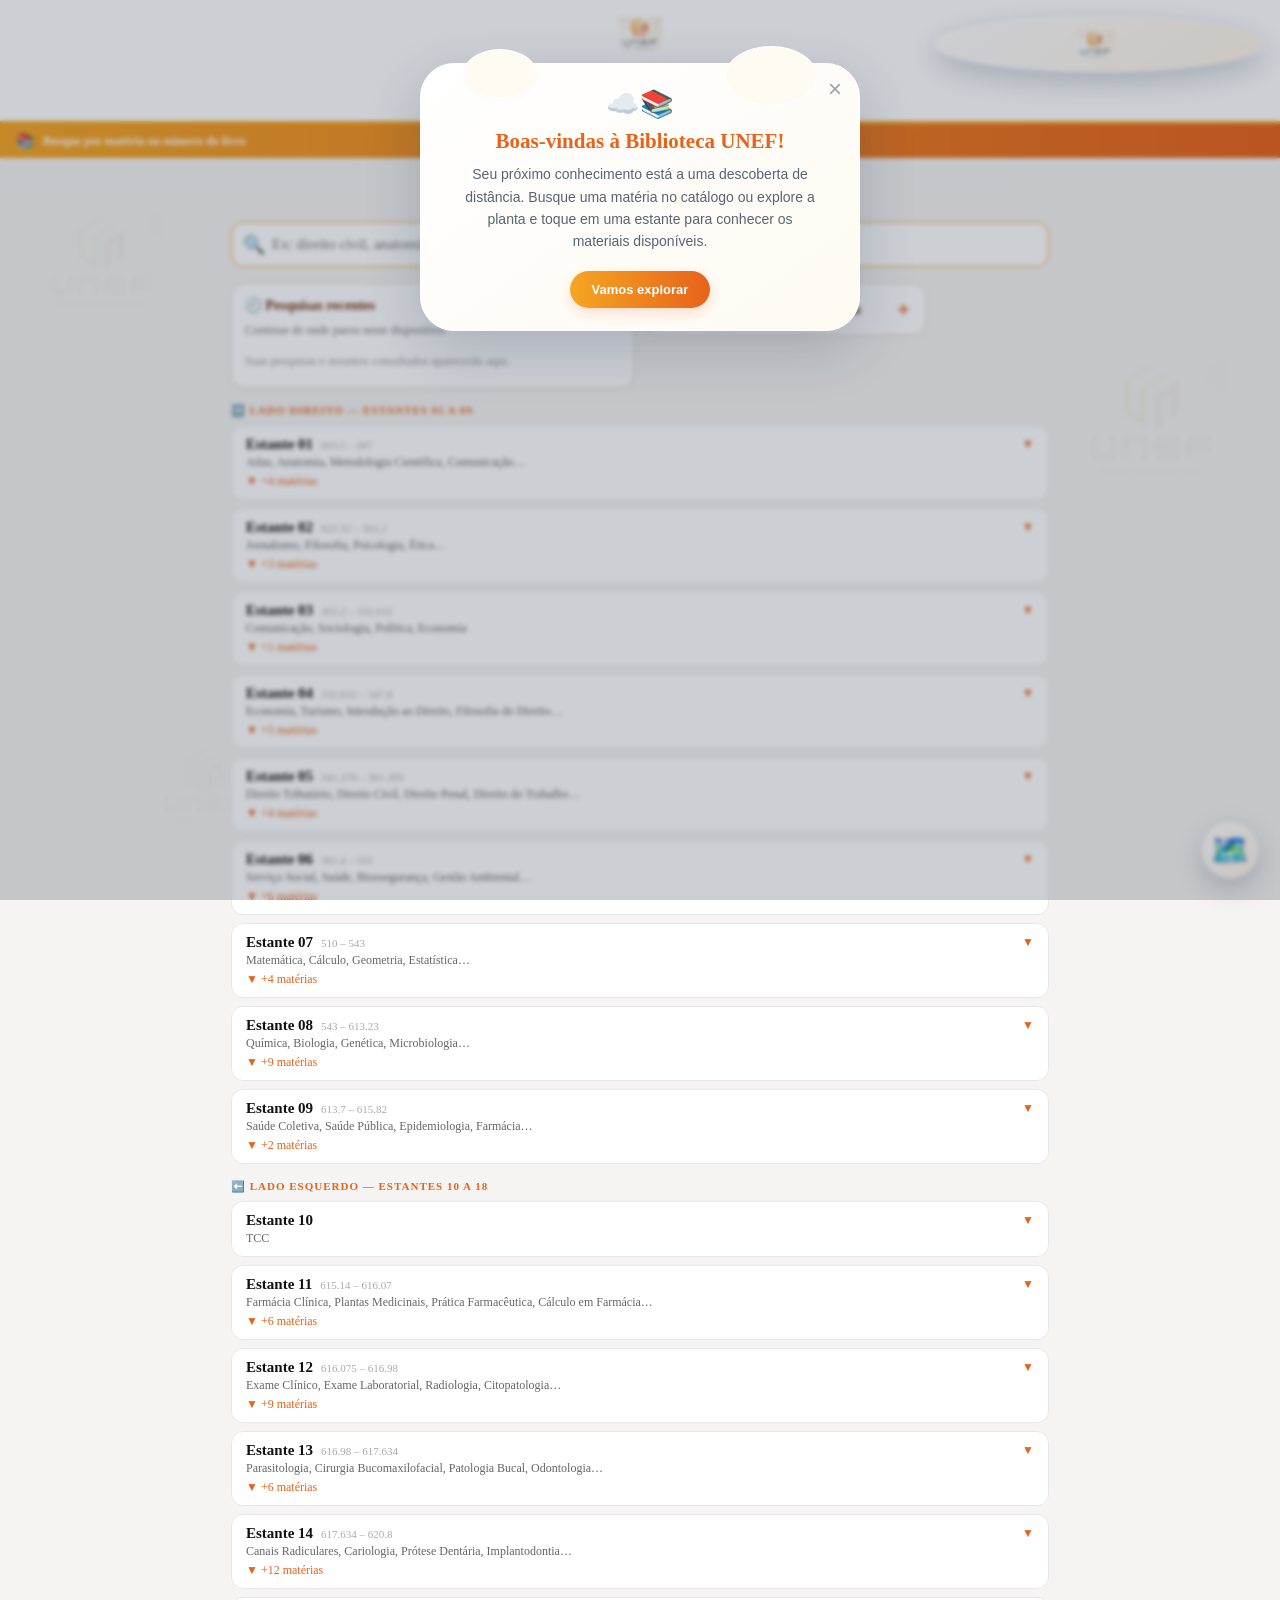
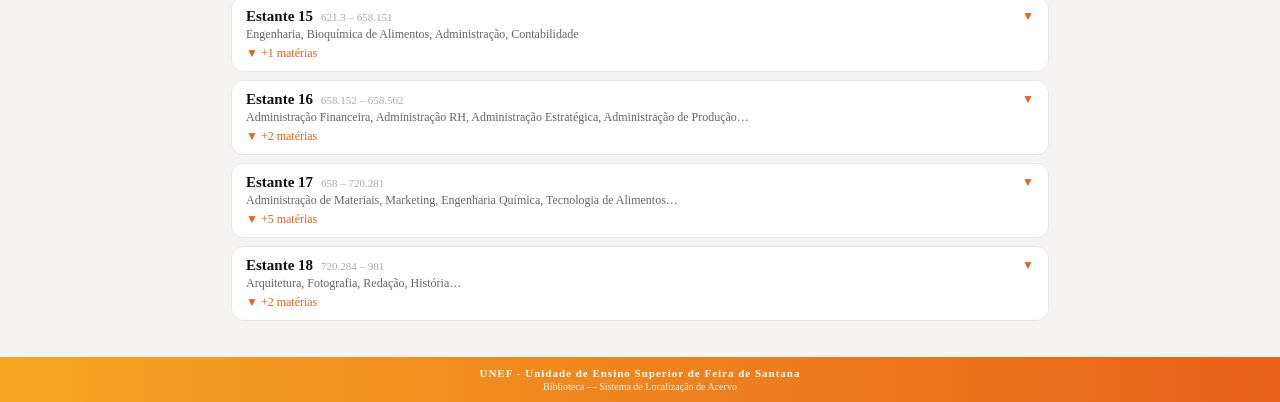
==== commit c87a02be: "Mescla busca do catálogo com alterações do site" ====
--- a/public/index.html
+++ b/public/index.html
@@ -38,7 +38,7 @@
 .minimap-caption b{color:#e8621a;font-weight:700}
 .minimap-collapse{border:0;background:#f7f0e8;color:#6f4a2b;border-radius:50%;width:25px;height:25px;padding:0;display:inline-flex;align-items:center;justify-content:center;font:700 17px/1 Arial,sans-serif;box-shadow:none;flex:0 0 auto;cursor:pointer}
 .minimap-launcher.iconized{width:56px;height:56px;min-height:56px;padding:0;border-radius:50%;display:flex;align-items:center;justify-content:center;text-align:center;background:linear-gradient(145deg,#fff,#fff4e6);box-shadow:0 10px 28px #17283e38;border-color:#fff;overflow:hidden}
-.minimap-launcher.iconized:before{content:"🗺️";font-size:25px;animation:miniIconPop .28s cubic-bezier(.2,.8,.2,1) both}
+.minimap-launcher.iconized:before{content:"🗺️";display:block;font:32px/1 Arial,sans-serif;width:38px;height:38px;display:flex;align-items:center;justify-content:center;background-image:none;animation:miniIconPop .28s cubic-bezier(.2,.8,.2,1) both}
 .minimap-launcher.iconized>*{display:none!important}
 .minimap-launcher.iconized:hover{transform:scale(1.07)}@keyframes miniIconPop{from{opacity:.3;transform:scale(.7) rotate(-12deg)}to{opacity:1;transform:scale(1) rotate(0)}}
 @media(max-width:600px){.minimap-launcher{right:12px;bottom:12px;width:158px;padding:8px}.minimap-art{height:78px}.minimap-heading strong{font-size:11px}#mapView .map-wrap{height:90vh;width:96vw}}
@@ -79,14 +79,14 @@
 .assistant-results{margin-top:10px}
  .assistant-note{font-size:12px;color:#777;line-height:1.45}
 /* Assistente flutuante e reposicionável, sem ocupar espaço do catálogo */
-.tool-panel.assistant-panel{position:fixed;top:142px;left:16px;width:min(330px,calc(100vw - 24px));max-height:min(68vh,620px);overflow:auto;z-index:850;box-shadow:0 12px 36px #17283e2b;border:1px solid #f0d8bd;touch-action:pan-y;transform:translateZ(0);transition:width .28s cubic-bezier(.2,.8,.2,1),height .28s cubic-bezier(.2,.8,.2,1),max-height .28s ease,padding .28s ease,border-radius .28s ease,box-shadow .24s ease,opacity .2s ease}
+.tool-panel.assistant-panel{position:fixed;top:auto;right:16px;bottom:82px;left:auto;width:min(330px,calc(100vw - 24px));max-height:min(68vh,620px);overflow:auto;z-index:850;box-shadow:0 12px 36px #17283e2b;border:1px solid #f0d8bd;touch-action:pan-y;transform:translateZ(0);transition:width .28s cubic-bezier(.2,.8,.2,1),height .28s cubic-bezier(.2,.8,.2,1),max-height .28s ease,padding .28s ease,border-radius .28s ease,box-shadow .24s ease,opacity .2s ease}
 .assistant-panel .tool-heading{cursor:grab;user-select:none;-webkit-user-select:none;touch-action:none;padding:4px 28px 4px 0;position:relative}
 .assistant-panel .tool-heading:after{content:"⠿ arraste";position:absolute;right:32px;top:3px;font:10px Arial,sans-serif;color:#a36b40}.assistant-collapse{position:absolute;right:0;top:-1px;width:25px;height:25px;padding:0;border:1px solid #f0dfcc;border-radius:50%;background:#fff7ec;color:#9a4b19;font:700 17px/1 Arial,sans-serif;display:inline-flex;align-items:center;justify-content:center;cursor:pointer;z-index:2;box-shadow:none}.assistant-collapse:hover{background:#ffead0;transform:scale(1.06)}
 .assistant-panel.dragging{box-shadow:0 18px 45px #17283e40;opacity:.97}
-.assistant-panel.minimized{width:54px;height:54px;min-height:54px;max-height:54px;overflow:hidden;padding:0;border-radius:50%;display:flex;align-items:center;justify-content:center;background:linear-gradient(145deg,#fff,#fff4e6);box-shadow:0 10px 28px #17283e38;cursor:pointer;border-color:#fff}
+.assistant-panel.minimized{width:56px;height:56px;min-height:56px;max-height:56px;overflow:hidden;padding:0;border-radius:50%;display:flex;align-items:center;justify-content:center;background:linear-gradient(145deg,#fff,#fff4e6);box-shadow:0 10px 28px #17283e38;cursor:pointer;border-color:#fff}
 .assistant-panel.minimized .tool-sub,.assistant-panel.minimized .assistant-form,.assistant-panel.minimized .assistant-results{display:none}
 .assistant-panel.minimized .tool-heading{margin:0;padding:0;width:100%;height:100%;display:flex;align-items:center;justify-content:center;cursor:grab;font-size:0;line-height:0}
-.assistant-panel.minimized .tool-heading:before{content:"🔎";font-size:25px;line-height:1}
+.assistant-panel.minimized .tool-heading:before{content:"";display:block;width:38px;height:38px;background-image:var(--unef-logo-icon);background-size:contain;background-position:center;background-repeat:no-repeat;font-size:0;line-height:1}
 .assistant-panel.minimized .tool-heading:after,.assistant-panel.minimized .assistant-collapse{display:none}
 .assistant-correct{border:1px solid #f3d1a8;border-radius:9px;background:#fff8ec;padding:9px;margin:6px 0;font:12px/1.45 Arial,sans-serif;color:#64421f}
 .assistant-correct button{border:0;background:transparent;color:#c45112;font-weight:700;text-decoration:underline;cursor:pointer;padding:2px}
@@ -94,8 +94,65 @@
 @media(max-width:600px){.tool-panel.assistant-panel{top:116px;left:8px;width:min(300px,calc(100vw - 16px));max-height:56vh;padding:11px}.assistant-panel.minimized{width:50px;height:50px;min-height:50px;max-height:50px;padding:0}.assistant-panel .tool-heading:after{content:"⠿ mover"}.assistant-panel.minimized .tool-heading:after,.assistant-panel.minimized .assistant-collapse{display:none}}
 @media(min-width:800px){.catalog-content{max-width:850px}.discovery-tools{grid-template-columns:1fr 1fr}.tool-panel.assistant-panel{grid-column:1/-1}.guide-list{grid-template-columns:1fr 1fr}}
 
-    
+
+
+/* TESTE VISUAL: marca-d'água animada discreta com a logo oficial já usada no cabeçalho */
+.unef-motion-bg{position:fixed;inset:0;overflow:hidden;pointer-events:none;z-index:-1;contain:strict;}
+.unef-motion-mark{position:absolute;display:block;width:clamp(84px,10vw,150px);height:clamp(84px,10vw,150px);object-fit:contain;opacity:.055;filter:saturate(.82);animation:unefLogoFloat 24s ease-in-out infinite alternate;}
+.unef-motion-mark:nth-child(1){left:3%;top:22%;animation-duration:27s;}
+.unef-motion-mark:nth-child(2){right:4%;top:38%;width:clamp(96px,12vw,174px);height:clamp(96px,12vw,174px);animation-duration:31s;animation-delay:-8s;}
+.unef-motion-mark:nth-child(3){left:12%;bottom:7%;width:clamp(72px,8vw,116px);height:clamp(72px,8vw,116px);animation-duration:29s;animation-delay:-14s;opacity:.035;}
+@keyframes unefLogoFloat{0%{transform:translate3d(0,0,0) rotate(-4deg) scale(.98)}50%{transform:translate3d(7px,-11px,0) rotate(1deg) scale(1.015)}100%{transform:translate3d(-5px,7px,0) rotate(4deg) scale(1)}}
+html{background:var(--bg)}
+body{background:transparent;isolation:isolate}
+@media(prefers-reduced-motion:reduce){.unef-motion-mark{animation:none!important}}
+@media(max-width:600px){.unef-motion-mark{width:72px;height:72px;opacity:.035}.unef-motion-mark:nth-child(2){width:82px;height:82px}}
+
+
+/* Menu lateral UNEF: organização da navegação sem substituir o visual existente */
+.unef-sidebar{position:fixed;left:0;top:0;bottom:0;width:190px;z-index:1200;background:#fff;border-right:3px solid var(--orange);box-shadow:3px 0 18px #4b2a1112;padding:18px 11px;display:flex;flex-direction:column;gap:7px;transition:transform .25s ease}
+.unef-sidebar .side-brand{font:800 13px/1.3 Georgia,serif;color:var(--deep);padding:8px 9px 15px;border-bottom:1px solid #f2dfcc;margin-bottom:6px}
+.unef-sidebar .side-brand small{display:block;font-size:10px;color:#8a7768;font-weight:400;margin-top:3px}
+.unef-sidebar button{display:flex;align-items:center;gap:10px;width:100%;border:0;background:transparent;color:#71320e;text-align:left;padding:11px 10px;border-radius:10px;font:600 12px Georgia,serif;cursor:pointer;transition:background .18s,transform .18s}
+.unef-sidebar button:hover,.unef-sidebar button.active{background:#fff0dc}
+.unef-sidebar button:hover{transform:translateX(2px)}
+.unef-sidebar .side-ico{font-size:17px;width:21px;text-align:center;flex:none}
+.side-menu-toggle{display:none;position:fixed;left:10px;top:10px;z-index:1201;border:1px solid #f0d5b8;background:#fffaf4;color:#71320e;border-radius:10px;padding:8px 10px;font-size:18px;box-shadow:0 4px 12px #00000018}
+body{padding-left:190px}
+.tool-panel.guide-panel{padding:0;overflow:hidden;align-self:start;width:fit-content;min-width:min(100%,280px);max-width:100%;justify-self:start}
+.guide-disclosure{border:0}
+.guide-disclosure summary{list-style:none;cursor:pointer;display:flex;align-items:center;justify-content:space-between;gap:8px;padding:13px}
+.guide-disclosure summary::-webkit-details-marker{display:none}
+.guide-disclosure summary:after{content:"＋";font:700 18px Arial;color:var(--deep)}
+.guide-disclosure[open] summary:after{content:"−"}
+.guide-inner{padding:0 13px 13px}
+@media(max-width:700px){
+ body{padding-left:0}
+ .unef-sidebar{width:240px;transform:translateX(-105%);box-shadow:8px 0 24px #00000020}
+ .unef-sidebar.mobile-open{transform:translateX(0)}
+ .side-menu-toggle{display:block}
+ .brand-header{padding-top:54px}
+ .tool-panel.assistant-panel{left:auto;right:10px;top:auto;bottom:74px;width:min(300px,calc(100vw - 20px));max-height:52vh}
+ .tool-panel.assistant-panel.minimized{right:12px;left:auto;bottom:76px;top:auto}
+}
+
+/* Ajustes solicitados: sem menu lateral, assistente fixo no canto superior direito e mapa fixo inferior direito */
+.unef-sidebar,.side-menu-toggle{display:none!important}
+body{padding-left:0!important}
+.tool-panel.assistant-panel{position:fixed!important;top:16px!important;right:16px!important;bottom:auto!important;left:auto!important;width:min(330px,calc(100vw - 24px));max-height:min(68vh,620px);z-index:950}
+.assistant-panel .tool-heading{cursor:default!important;touch-action:auto!important}
+.assistant-panel .tool-heading:after{content:""!important;display:none!important}
+.assistant-panel.dragging{opacity:1}
+.minimap-launcher{position:fixed!important;right:22px!important;bottom:22px!important;left:auto!important;top:auto!important;cursor:pointer!important;touch-action:pan-y!important}
+.minimap-launcher.dragging{cursor:pointer!important;transform:none!important}
+@media(max-width:600px){
+ .tool-panel.assistant-panel{top:12px!important;right:12px!important;bottom:auto!important;left:auto!important;width:min(300px,calc(100vw - 24px));max-height:54vh;padding:11px}
+ .tool-panel.assistant-panel.minimized{top:12px!important;right:12px!important;bottom:auto!important;left:auto!important;width:50px;height:50px;min-height:50px;max-height:50px;padding:0}
+ .minimap-launcher{right:12px!important;bottom:12px!important;left:auto!important;top:auto!important;width:158px;padding:8px}
+}
 </style></head><body>
+<div class="unef-motion-bg" aria-hidden="true"><img class="unef-motion-mark" alt=""><img class="unef-motion-mark" alt=""><img class="unef-motion-mark" alt=""></div>
+
 <div id="welcomeShade" role="dialog" aria-modal="true" aria-labelledby="welcomeTitle" aria-describedby="welcomeText">
   <div id="welcomeCloud">
     <button id="welcomeDismiss" type="button" aria-label="Fechar mensagem de boas-vindas">×</button>
@@ -110,8 +167,8 @@
 <nav class="tabs" aria-label="Navegação da biblioteca"><button class="tab active" id="catalogTab" type="button">📚 Catálogo por estante</button><button class="tab" id="mapTab" type="button">🗺️ Planta interativa</button></nav>
 <section class="view active" id="catalogView"><main class="catalog-content"><div class="search-wrap"><span class="search-icon">🔍</span><input id="catalogSearch" class="search-input" type="text" placeholder="Ex: direito civil, anatomia, 616.5..." aria-label="Buscar matéria ou número do livro"><button id="catalogClear" class="clear" style="display:none" aria-label="Limpar busca">✕</button></div><div class="discovery-tools" aria-label="Recursos de pesquisa">
 <section class="tool-panel" aria-labelledby="recentHeading"><h2 class="tool-heading" id="recentHeading">🕘 Pesquisas recentes</h2><p class="tool-sub">Continue de onde parou neste dispositivo.</p><div id="recentSearches" class="recent-list"><div class="recent-empty">Suas pesquisas aparecerão aqui.</div></div></section>
-<section class="tool-panel" aria-labelledby="guidesHeading"><h2 class="tool-heading" id="guidesHeading">🎓 Guias de estudo por disciplina</h2><p class="tool-sub">Escolha uma área para encontrar assuntos e estantes relacionados.</p><div id="studyGuides" class="guide-list"></div></section>
-<section class="tool-panel assistant-panel" id="assistantPanel" aria-labelledby="assistantHeading"><h2 class="tool-heading" id="assistantHeading" title="Segure e arraste para mover">✨ Assistente de pesquisa<button type="button" class="assistant-collapse" id="assistantCollapse" aria-label="Recolher assistente de pesquisa" title="Recolher">−</button></h2><p class="tool-sub">Conte o que você precisa estudar, mesmo sem saber o título de um livro. Ex.: “preciso estudar psicologia infantil”.</p><form id="assistantForm" class="assistant-form"><input id="assistantInput" class="assistant-input" type="search" placeholder="O que você precisa estudar?" aria-label="Descreva o assunto que deseja pesquisar"><button class="assistant-submit" type="submit">Buscar</button></form><div id="assistantResults" class="assistant-results" aria-live="polite"></div></section>
+<section class="tool-panel guide-panel" aria-labelledby="guidesHeading"><details class="guide-disclosure" id="studyGuidesDisclosure"><summary><span class="tool-heading" id="guidesHeading" style="margin:0">🎓 Guias de estudo por disciplina</span></summary><div class="guide-inner"><p class="tool-sub">Escolha uma área para encontrar assuntos e estantes relacionados.</p><div id="studyGuides" class="guide-list"></div></div></details></section>
+<section class="tool-panel assistant-panel" id="assistantPanel" aria-labelledby="assistantHeading"><h2 class="tool-heading" id="assistantHeading" title="Recolher ou expandir o assistente">✨ Assistente de pesquisa<button type="button" class="assistant-collapse" id="assistantCollapse" aria-label="Recolher assistente de pesquisa" title="Recolher">−</button></h2><p class="tool-sub">Conte o que você precisa estudar, mesmo sem saber o título de um livro. Ex.: “preciso estudar psicologia infantil”.</p><form id="assistantForm" class="assistant-form"><input id="assistantInput" class="assistant-input" type="search" placeholder="O que você precisa estudar?" aria-label="Descreva o assunto que deseja pesquisar"><button class="assistant-submit" type="submit">Buscar</button></form><div id="assistantResults" class="assistant-results" aria-live="polite"></div></section>
 </div><div id="catalogResults"></div></main></section>
 <section class="view" id="mapView" aria-label="Planta interativa para consulta"><div class="map-wrap"><button type="button" class="map-close" id="mapClose" aria-label="Fechar planta">×</button><iframe id="mapFrame" class="map-frame" title="Planta interativa da biblioteca" loading="eager"></iframe></div><p class="map-note">Explore a planta, selecione uma estante e consulte os assuntos relacionados. O modo de edição administrativa está desativado nesta versão pública.</p></section>
 
@@ -127,7 +184,7 @@
 <footer class="footer"><div class="footer-main">UNEF - Unidade de Ensino Superior de Feira de Santana</div><div class="footer-sub">Biblioteca — Sistema de Localização de Acervo</div></footer>
 <script>
 const estantes=[{"num": "01", "lado": "Direito", "materias": ["Atlas", "Anatomia", "Metodologia Científica", "Comunicação", "Informática", "AutoCAD", "Software"], "range": "003.5 – 007"}, {"num": "02", "lado": "Direito", "materias": ["Jornalismo", "Filosofia", "Psicologia", "Ética", "Sociologia", "Comunicação"], "range": "025.52 – 302.2"}, {"num": "03", "lado": "Direito", "materias": ["Comunicação", "Sociologia", "Política", "Economia"], "range": "302.2 – 332.632"}, {"num": "04", "lado": "Direito", "materias": ["Economia", "Turismo", "Introdução ao Direito", "Filosofia do Direito", "Metodologia para o Direito", "Direito Constitucional", "Direito Administrativo", "Direito Ambiental"], "range": "332.632 – 347.8"}, {"num": "05", "lado": "Direito", "materias": ["Direito Tributário", "Direito Civil", "Direito Penal", "Direito do Trabalho", "Arbitragem", "Educação", "Serviço Social"], "range": "341.378 – 361.309"}, {"num": "06", "lado": "Direito", "materias": ["Serviço Social", "Saúde", "Biossegurança", "Gestão Ambiental", "Educação", "Teologia", "Libras", "Língua Portuguesa", "Línguas Estrangeiras"], "range": "361.4 – 501"}, {"num": "07", "lado": "Direito", "materias": ["Matemática", "Cálculo", "Geometria", "Estatística", "Topografia", "Física", "Química"], "range": "510 – 543"}, {"num": "08", "lado": "Direito", "materias": ["Química", "Biologia", "Genética", "Microbiologia", "Histologia", "Bioquímica", "Biofísica", "Nutrição", "Embriologia", "Enfermagem", "Anatomia", "Desenho para Engenharia"], "range": "543 – 613.23"}, {"num": "09", "lado": "Direito", "materias": ["Saúde Coletiva", "Saúde Pública", "Epidemiologia", "Farmácia", "Fisioterapia"], "range": "613.7 – 615.82"}, {"num": "10", "lado": "Esquerdo", "materias": ["TCC"], "range": null}, {"num": "11", "lado": "Esquerdo", "materias": ["Farmácia Clínica", "Plantas Medicinais", "Prática Farmacêutica", "Cálculo em Farmácia", "Fisioterapia", "Toxicologia", "Exercícios Aquáticos", "Virologia", "Patologia"], "range": "615.14 – 616.07"}, {"num": "12", "lado": "Esquerdo", "materias": ["Exame Clínico", "Exame Laboratorial", "Radiologia", "Citopatologia", "Imunologia", "Mamografia", "Hematologia", "Urologia", "Avaliação Muscoesquelética", "Técnica Laboratorial", "Gestalt", "Parasitologia"], "range": "616.075 – 616.98"}, {"num": "13", "lado": "Esquerdo", "materias": ["Parasitologia", "Cirurgia Bucomaxilofacial", "Patologia Bucal", "Odontologia", "Odontologia Restauradora", "Saúde Bucal", "Radiologia Odontológica", "Periodontia Clínica", "Endodontia"], "range": "616.98 – 617.634"}, {"num": "14", "lado": "Esquerdo", "materias": ["Canais Radiculares", "Cariologia", "Prótese Dentária", "Implantodontia", "Materiais Dentários", "Citopatologia", "Introdução à Engenharia", "Resistência dos Materiais", "Estática", "Mecânica Vetorial", "Engenharia dos Materiais", "Ergonomia", "Eletrotécnica", "Eletricidade para Engenharia", "Acústica"], "range": "617.634 – 620.8"}, {"num": "15", "lado": "Esquerdo", "materias": ["Engenharia", "Bioquímica de Alimentos", "Administração", "Contabilidade"], "range": "621.3 – 658.151"}, {"num": "16", "lado": "Esquerdo", "materias": ["Administração Financeira", "Administração RH", "Administração Estratégica", "Administração de Produção", "Tecnologia da Informação"], "range": "658.152 – 658.562"}, {"num": "17", "lado": "Esquerdo", "materias": ["Administração de Materiais", "Marketing", "Engenharia Química", "Tecnologia de Alimentos", "Técnicas de Construção", "Instalações", "Arte", "Arquitetura"], "range": "658 – 720.281"}, {"num": "18", "lado": "Esquerdo", "materias": ["Arquitetura", "Fotografia", "Redação", "História", "Geografia"], "range": "720.284 – 981"}];
-const mapDocument="\u003c!doctype html\u003e\n\u003chtml lang=\"pt-BR\" translate=\"no\" class=\"notranslate\"\u003e\n\u003chead\u003e\n\u003cmeta charset=\"utf-8\"\u003e\n\u003cmeta name=\"viewport\" content=\"width=device-width, initial-scale=1\"\u003e\u003cmeta name=\"google\" content=\"notranslate\"\u003e\n\u003ctitle\u003eMapa Interativo da Biblioteca\u003c/title\u003e\n\u003cstyle\u003e\n:root{font-family:Inter,system-ui,-apple-system,Segoe UI,Roboto,Arial,sans-serif;color:#202936;background:#f5f7fa}\n*{box-sizing:border-box}body{margin:0}header{background:#17283e;color:white;padding:22px clamp(16px,4vw,42px);box-shadow:0 3px 15px #10203022}\nheader h1{margin:0;font-size:clamp(1.4rem,3vw,2rem)}header p{margin:7px 0 0;color:#cbd7e6}\nmain{max-width:1200px;margin:auto;padding:22px 16px 44px}.toolbar{display:flex;flex-wrap:wrap;gap:9px;margin-bottom:14px}\nbutton,select,input{font:inherit}button{border:1px solid #d1d9e3;background:white;color:#26374b;border-radius:9px;padding:10px 13px;cursor:pointer;transition:transform .18s,box-shadow .18s,background .18s}\nbutton:hover{transform:translateY(-2px);box-shadow:0 5px 13px #14253a18}button.primary{background:#2463eb;color:white;border-color:#2463eb}button.danger{color:#b42318}\n.statusline{display:flex;justify-content:space-between;gap:12px;flex-wrap:wrap;font-size:.88rem;color:#65748a;margin:8px 0 14px}\n.layout{display:grid;grid-template-columns:minmax(0,1.6fr) minmax(270px,.8fr);gap:18px;align-items:start}\n.card{background:white;border:1px solid #e0e6ee;border-radius:15px;padding:16px;box-shadow:0 4px 18px #17283e08}\n.card h2{font-size:1.05rem;margin:0 0 12px}.room-wrap{width:100%;max-width:760px;margin:auto}\n.room{position:relative;width:100%;aspect-ratio:1;overflow:hidden;border:5px solid #68717c;border-radius:5px;background-color:#f2f0e8;background-image:linear-gradient(#dcd9d0 1px,transparent 1px),linear-gradient(90deg,#dcd9d0 1px,transparent 1px);background-size:5% 5%;touch-action:none}\n.obj{transition:left .16s ease,top .16s ease,box-shadow .18s ease,transform .18s ease,background .18s ease;}.obj:hover{transform:translateY(-2px);box-shadow:0 8px 22px #17283e30;filter:brightness(1.04)}.obj{position:absolute;display:flex;align-items:center;justify-content:center;flex-direction:column;min-width:8px;min-height:8px;overflow:hidden;border:1px solid #986b43;border-radius:5px;background:linear-gradient(90deg,#87512e 0%,#dca96d 13%,#f2d6a5 42%,#d9a365 72%,#8c542e 100%);color:#422a18;font-weight:800;user-select:none;touch-action:none;cursor:grab;transition:box-shadow .22s cubic-bezier(.2,.8,.2,1),filter .22s ease,background-color .22s ease,transform .22s cubic-bezier(.2,.8,.2,1);transform-origin:center;box-shadow:inset 2px 0 2px #fff7,inset -2px 0 3px #5b351c44,0 2px 3px #17283e25}\n.obj.pc{background:linear-gradient(145deg,#e6f0f3,#9dbac3);border-color:#66838c;color:#243d46;box-shadow:inset 0 1px 0 #fff9,0 3px 6px #17283e24}\n.obj:hover{transform:scale(1.07);filter:brightness(1.08);box-shadow:0 5px 13px #0003;z-index:150!important}\n.obj.pc:hover{background:linear-gradient(145deg,#d7f1f8,#83c4d4)}.obj.shelf:hover{background:linear-gradient(90deg,#9b5b31,#f3cb8d 40%,#d9a365 78%,#87512e)}.obj.shelf:before{content:\"\";position:absolute;left:5%;top:8%;bottom:8%;width:7%;border-radius:2px;background:linear-gradient(90deg,#6d3d22,#c78b4d);box-shadow:1px 0 1px #fff6}.obj.shelf span{position:relative;z-index:1;text-shadow:0 1px 0 #fff7}.obj.shelf small{position:relative;z-index:1;color:#65452b;font-weight:700;letter-spacing:.2px}\n.obj.selected{outline:2px solid #2674d9;outline-offset:1px;z-index:100!important;box-shadow:0 0 0 3px #2674d933}\n.obj span{font-size:clamp(9px,1.25vw,14px)}.obj small{font-size:clamp(7px,.85vw,10px);font-weight:500}\n.handle{position:absolute;right:-4px;bottom:-4px;width:13px;height:13px;background:#2674d9;border:2px solid white;border-radius:3px;cursor:nwse-resize;touch-action:none;z-index:5}\n.help{font-size:.85rem;color:#68778b;line-height:1.5;margin:12px 0 0}\n.field{display:flex;justify-content:space-between;align-items:center;gap:10px;margin:12px 0}.field label{font-size:.9rem;color:#46566b}.field input,.field select{width:110px;max-width:48%;padding:8px;border:1px solid #cfd8e3;border-radius:8px;background:white;color:#26374b}\n.note{font-size:.82rem;color:#64748b;line-height:1.5;margin-top:14px}.shelf-info{margin-top:18px;padding:14px;border:1px solid #dce5ef;border-radius:12px;background:#f8fafc}.shelf-info h3{margin:0 0 5px;font-size:1rem}.range{margin:0 0 12px;color:#64748b;font-size:.86rem}.subjects{display:flex;flex-wrap:wrap;gap:7px}.subject{background:#e8f0ff;color:#244a86;border:1px solid #d4e2ff;border-radius:999px;padding:6px 9px;font-size:.82rem}.empty-info{color:#64748b;font-size:.9rem;line-height:1.5}.obj.search-hit{outline:3px solid #ea7b18;outline-offset:2px;filter:brightness(1.08);box-shadow:0 0 0 5px #ea7b1826}.obj.search-dim{opacity:.3}.result-chip{display:flex;flex-direction:column;gap:4px;text-align:left;background:#fff;border:1px solid #e2e8f0;border-radius:10px;padding:10px 12px;min-width:145px}.result-chip strong{color:#17283e}.result-chip small{color:#64748b}.admin-only{display:none}.admin-mode .admin-only{display:inline-flex}.admin-mode #editFields{display:block}.student-mode #editFields{display:none}.student-mode #delete,.student-mode #apply,.student-mode #center{display:none}.student-mode .handle{display:none}.student-mode .obj{transition:left .16s ease,top .16s ease,box-shadow .18s ease,transform .18s ease,background .18s ease;}.obj:hover{transform:translateY(-2px);box-shadow:0 8px 22px #17283e30;filter:brightness(1.04)}.obj{cursor:pointer}\n.book-overlay{position:fixed;inset:0;display:none;align-items:center;justify-content:center;padding:22px;background:rgba(15,23,42,.62);backdrop-filter:blur(5px);z-index:1000;perspective:1400px}\n.book-overlay.open{display:flex}\n.book-shell{position:relative;width:min(900px,96vw);min-height:400px;max-height:min(760px,88vh);display:grid;grid-template-columns:1fr 1fr;transform-style:preserve-3d;filter:drop-shadow(0 24px 36px rgba(0,0,0,.28))}\n.book-page{position:relative;background:linear-gradient(110deg,#fffdf7,#fff);padding:clamp(22px,4vw,44px);overflow:auto;min-height:400px;max-height:min(760px,88vh);border:1px solid #e7dfcf}\n.book-page.left{border-radius:18px 3px 3px 18px;box-shadow:inset -16px 0 22px -22px #6b6255}\n.book-page.right{border-radius:3px 18px 18px 3px;box-shadow:inset 16px 0 22px -22px #6b6255}\n.book-page h2{font-family:Georgia,serif;color:#243b53;font-size:clamp(1.35rem,3vw,2rem);margin:0 0 10px}\n.book-page .book-kicker{text-transform:uppercase;letter-spacing:.14em;color:#9a7848;font-size:.72rem;font-weight:800}\n.book-page .book-range{color:#667085;font-size:.9rem;margin:0 0 22px}\n.book-page .book-subjects{display:flex;flex-wrap:wrap;gap:9px}\n.book-page .subject{background:#f2eadb;color:#5f492b;border-color:#e4d5bb;padding:8px 11px;border-radius:5px}\n.book-close{position:absolute;right:12px;top:12px;z-index:3;border:0;border-radius:999px;background:#f3f4f6;color:#334155;width:38px;height:38px;font-size:1.4rem;cursor:pointer}\n.book-page.left:after{content:\"\";position:absolute;right:0;top:0;bottom:0;width:2px;background:linear-gradient(90deg,rgba(70,50,25,.18),rgba(255,255,255,.8))}\n.book-overlay.open .book-shell{animation:bookAppear .65s cubic-bezier(.2,.8,.2,1) both;transform-origin:center}\n@keyframes bookAppear{0%{opacity:0;transform:rotateY(-18deg) scale(.78) translateY(22px)}55%{opacity:1;transform:rotateY(5deg) scale(1.025)}100%{opacity:1;transform:rotateY(0) scale(1)}}\n@media(max-width:620px){.book-shell{grid-template-columns:1fr;max-height:86vh;overflow:auto}.book-page{min-height:0;max-height:none;padding:24px}.book-page.left{border-radius:14px 14px 2px 2px}.book-page.right{border-radius:2px 2px 14px 14px}.book-page.left:after{display:none}.book-close{position:fixed;right:25px;top:25px}}\n@media(prefers-reduced-motion:reduce){.book-overlay.open .book-shell{animation:none}}\n@media(max-width:850px){.layout{grid-template-columns:1fr}.room-wrap{max-width:680px}}\n@media(prefers-reduced-motion:reduce){*,*::before,*::after{transition:none!important}}\n\n/* Modo aluno: planta somente para consulta */\n#editor,#editPanel,#editorPanel,.editor,.editor-panel,.admin-panel,\n[data-editor-only],.edit-only,.editing-tools,#save,#reset,#add,#delete,\n#addObject,#saveLayout,#resetLayout,#editMode,#adminControls,\nbutton[onclick*=\"save\"],button[onclick*=\"reset\"],button[onclick*=\"delete\"],\nbutton[onclick*=\"addObject\"],button[onclick*=\"toggleEdit\"]{display:none!important}\nbody.student-mode .edit-controls{display:none!important}\n\n/* Versão pública: somente consulta, sem modo administrador. */\nbody.student-mode #save, body.student-mode #load, body.student-mode #export,\nbody.student-mode #reset, body.student-mode #add, body.student-mode #delete,\nbody.student-mode #apply, body.student-mode #center, body.student-mode #editFields,\nbody.student-mode #add, body.student-mode #save, body.student-mode #load,\nbody.student-mode #export, body.student-mode #reset, body.student-mode #delete,\nbody.student-mode .handle, body.student-mode .admin-only { display:none !important; }\nbody.student-mode .obj { cursor:pointer !important; }\n\n/* Explorador visual de estantes: animação de aproximação e lombadas interativas */\n.book-overlay{z-index:1000;perspective:1200px}\n.shelf-explorer{position:relative;width:min(1050px,96vw);max-height:90vh;overflow:auto;padding:clamp(20px,4vw,42px);border-radius:22px;background:linear-gradient(145deg,#fffdf8,#f7eee0);box-shadow:0 28px 90px #0006;border:1px solid #ffffffb5;animation:shelfZoomIn .38s cubic-bezier(.2,.8,.2,1) both}\n@keyframes shelfZoomIn{from{opacity:0;transform:translateY(24px) scale(.76)}to{opacity:1;transform:translateY(0) scale(1)}}\n.explorer-heading{padding-right:42px}.explorer-heading h2{margin:5px 0 4px;font-size:clamp(25px,4vw,36px);color:#9b4217}.book-range{margin:0;color:#8b6a4e;font-size:14px}.explorer-help{margin:10px 0 18px;color:#65594e;font-size:14px}\n.bookshelf-scene{padding:12px 12px 0;background:linear-gradient(90deg,#b56b35,#e6ae6b 8%,#c98548 50%,#e6ae6b 92%,#9d5427);border-radius:12px 12px 4px 4px;box-shadow:inset 0 5px 10px #67361245,0 12px 22px #623c211f}\n.bookshelf-top{height:12px;background:linear-gradient(#f2c18a,#a75f2e);border-radius:5px 5px 0 0;margin:-2px -2px 10px;box-shadow:0 3px 4px #65381955}\n.bookshelf-books{display:flex;align-items:stretch;gap:5px;min-height:205px;overflow-x:auto;padding:5px 4px 0;scrollbar-width:thin;scroll-snap-type:x proximity}\n.shelf-book{position:relative;flex:0 0 clamp(78px,10vw,112px);min-height:190px;border:1px solid #ffffff22;border-radius:7px 5px 3px 3px;padding:17px 9px 15px;color:#fff9e9;font:700 12px/1.4 Georgia,serif;text-align:center;cursor:pointer;display:flex;align-items:center;justify-content:center;box-shadow:inset 5px 0 5px #ffffff28,inset -5px 0 6px #0003,2px 2px 3px #60361666,0 5px 10px #3a271d20;transition:transform .24s cubic-bezier(.2,.8,.2,1),filter .24s,box-shadow .24s;scroll-snap-align:start;overflow-wrap:anywhere;text-shadow:0 1px 1px #0004}\n.shelf-book:nth-child(6n+1){background:linear-gradient(90deg,#245044,#347661 35%,#1e493e)}.shelf-book:nth-child(6n+2){background:linear-gradient(90deg,#8b3f2d,#bd6548 35%,#783523)}.shelf-book:nth-child(6n+3){background:linear-gradient(90deg,#29456e,#496e9c 35%,#213b60)}.shelf-book:nth-child(6n+4){background:linear-gradient(90deg,#9a6b1e,#c69a40 35%,#805719)}.shelf-book:nth-child(6n+5){background:linear-gradient(90deg,#5b3d71,#8763a0 35%,#49315c)}.shelf-book:nth-child(6n){background:linear-gradient(90deg,#47545b,#74848a 35%,#3a464c)}\n.shelf-book:before{content:\"\";position:absolute;top:0;bottom:0;left:0;width:8px;background:linear-gradient(90deg,#0005,#ffffff30 45%,#0002);border-right:1px solid #ffffff22}.shelf-book:after{content:\"\";position:absolute;left:13px;right:9px;top:13px;height:2px;background:#fff7;box-shadow:0 4px 0 #fff3,0 8px 0 #fff2;opacity:.85}.shelf-book:hover,.shelf-book:focus-visible{transform:translateY(-9px) rotate(-1deg);filter:brightness(1.12);outline:2px solid #fff3cf;outline-offset:1px;box-shadow:inset 5px 0 5px #ffffff28,0 14px 20px #0003}.shelf-book.active{transform:translateY(-10px);box-shadow:0 0 0 3px #f5a623,inset 4px 0 4px #ffffff24,0 10px 16px #0003;filter:brightness(1.14)}\n.bookshelf-plank{height:17px;margin:0 -12px;background:linear-gradient(#e2ad72,#a45c2d 55%,#77401f);box-shadow:0 5px 7px #60371966;border-radius:0 0 5px 5px}\n.selected-book-info{margin-top:18px;min-height:52px;padding:14px 16px;border:1px solid #ead7bc;border-radius:12px;background:#fffaf1;color:#5b4737;font-size:14px;line-height:1.5}.selected-book-info strong{color:#9b4217}.explorer-footer{display:flex;justify-content:space-between;gap:12px;flex-wrap:wrap;margin-top:14px;color:#8b7865;font-size:12px}.empty-info{color:#7c6b5b;padding:25px;text-align:center;flex:1}\n@media(max-width:600px){.shelf-explorer{width:96vw;max-height:92vh;padding:20px 14px;border-radius:18px}.bookshelf-books{min-height:165px;gap:4px}.shelf-book{flex-basis:82px;min-height:155px;font-size:11px;padding:10px 6px}.explorer-footer{font-size:11px}.book-close{position:sticky;float:right;top:0;z-index:2}}\n\u003c/style\u003e\n\u003c/head\u003e\n\u003cbody\u003e\n\u003cheader\u003e\u003ch1\u003eMapa da Biblioteca\u003c/h1\u003e\u003cp\u003eEncontre matérias, explore as estantes e consulte o acervo.\u003c/p\u003e\u003c/header\u003e\n\u003cmain\u003e\n\u003cdiv class=\"toolbar\"\u003e\n\u003cinput id=\"search\" type=\"search\" placeholder=\"Buscar matéria ou número da estante…\" aria-label=\"Buscar matéria ou estante\" style=\"flex:1;min-width:230px;padding:11px 13px;border:1px solid #cfd8e3;border-radius:9px\"\u003e\n\u003cbutton class=\"primary\" id=\"searchBtn\"\u003eBuscar\u003c/button\u003e\n\u003cbutton id=\"clearSearch\"\u003eLimpar busca\u003c/button\u003e\n\u003cbutton class=\"primary admin-only\" id=\"add\"\u003e＋ Adicionar estante\u003c/button\u003e\n\u003cbutton class=\"primary\" id=\"save\"\u003eSalvar layout\u003c/button\u003e\n\u003cbutton id=\"load\"\u003eCarregar salvo\u003c/button\u003e\n\u003cbutton id=\"export\"\u003eExportar JSON\u003c/button\u003e\n\u003cbutton id=\"reset\"\u003eRestaurar planta original\u003c/button\u003e\n\u003c/div\u003e\n\u003cdiv class=\"statusline\"\u003e\u003cspan id=\"count\"\u003e24 objetos\u003c/span\u003e\u003cspan id=\"status\" role=\"status\"\u003ePesquise uma matéria ou selecione uma estante.\u003c/span\u003e\u003c/div\u003e\u003csection class=\"card\" id=\"resultsCard\" style=\"margin-bottom:16px;display:none\"\u003e\u003ch2\u003eResultados da busca\u003c/h2\u003e\u003cdiv id=\"results\" class=\"subjects\"\u003e\u003c/div\u003e\u003c/section\u003e\n\u003cdiv class=\"layout\"\u003e\n\u003csection class=\"card\"\u003e\u003ch2\u003eExplore a planta\u003c/h2\u003e\u003cdiv class=\"room-wrap\"\u003e\u003cdiv id=\"room\" class=\"room\" aria-label=\"Planta interativa para consulta\"\u003e\u003c/div\u003e\u003c/div\u003e\u003cp class=\"help\"\u003eClique em uma estante para consultar as matérias disponíveis. A planta está em modo somente leitura.\u003c/p\u003e\u003c/section\u003e\n\u003caside class=\"card\"\u003e\u003ch2\u003eDetalhes da seleção\u003c/h2\u003e\n\u003cdiv class=\"field admin-only\"\u003e\u003clabel for=\"object\"\u003eObjeto selecionado\u003c/label\u003e\u003cselect id=\"object\"\u003e\u003c/select\u003e\u003c/div\u003e\u003cp id=\"detail\" class=\"help\"\u003e\u003c/p\u003e\u003csection id=\"shelfInfo\" class=\"shelf-info\" aria-live=\"polite\"\u003e\u003ch3 id=\"shelfTitle\"\u003eInformações da estante\u003c/h3\u003e\u003cp id=\"shelfRange\" class=\"range\"\u003e\u003c/p\u003e\u003cdiv id=\"subjects\" class=\"subjects\"\u003e\u003c/div\u003e\u003c/section\u003e\n\u003cdiv id=\"editFields\"\u003e\u003cdiv class=\"field\"\u003e\u003clabel for=\"x\"\u003ePosição horizontal (%)\u003c/label\u003e\u003cinput id=\"x\" type=\"number\" min=\"0\" max=\"100\" step=\".5\"\u003e\u003c/div\u003e\n\u003cdiv class=\"field\"\u003e\u003clabel for=\"y\"\u003ePosição vertical (%)\u003c/label\u003e\u003cinput id=\"y\" type=\"number\" min=\"0\" max=\"100\" step=\".5\"\u003e\u003c/div\u003e\n\u003cdiv class=\"field\"\u003e\u003clabel for=\"w\"\u003eLargura (%)\u003c/label\u003e\u003cinput id=\"w\" type=\"number\" min=\"2\" max=\"100\" step=\".5\"\u003e\u003c/div\u003e\n\u003cdiv class=\"field\"\u003e\u003clabel for=\"h\"\u003eAltura (%)\u003c/label\u003e\u003cinput id=\"h\" type=\"number\" min=\"2\" max=\"100\" step=\".5\"\u003e\u003c/div\u003e\n\u003cdiv class=\"toolbar\"\u003e\u003cbutton class=\"primary\" id=\"apply\"\u003eAplicar medidas\u003c/button\u003e\u003cbutton id=\"center\"\u003eCentralizar\u003c/button\u003e\u003cbutton class=\"danger\" id=\"delete\"\u003eExcluir estante extra\u003c/button\u003e\u003c/div\u003e\n\u003cp class=\"note\"\u003eAs matérias exibidas correspondem às informações cadastradas no acervo.\u003c/p\u003e\u003c/div\u003e\u003cp class=\"note admin-only\"\u003eModo de demonstração: as alterações são locais neste navegador. Para um sistema público com login real e dados compartilhados, será necessário publicar o site com autenticação e armazenamento no servidor.\u003c/p\u003e\n\u003c/aside\u003e\n\u003c/div\u003e\n\u003c/main\u003e\n\u003cdiv id=\"bookOverlay\" class=\"book-overlay\" role=\"dialog\" aria-modal=\"true\" aria-labelledby=\"bookTitle\"\u003e\n  \u003cdiv class=\"shelf-explorer\"\u003e\n    \u003cbutton class=\"book-close\" id=\"bookClose\" aria-label=\"Fechar estante\"\u003e×\u003c/button\u003e\n    \u003cdiv class=\"explorer-heading\"\u003e\n      \u003cdiv class=\"book-kicker\"\u003eBiblioteca UNEF · Exploração do acervo\u003c/div\u003e\n      \u003ch2 id=\"bookTitle\"\u003eEstante\u003c/h2\u003e\n      \u003cp id=\"bookRange\" class=\"book-range\"\u003e\u003c/p\u003e\n      \u003cp class=\"explorer-help\"\u003eSelecione um livro para consultar o assunto cadastrado.\u003c/p\u003e\n    \u003c/div\u003e\n    \u003cdiv class=\"bookshelf-scene\"\u003e\n      \u003cdiv class=\"bookshelf-top\"\u003e\u003c/div\u003e\n      \u003cdiv id=\"bookSubjects\" class=\"bookshelf-books\" aria-label=\"Materiais desta estante\"\u003e\u003c/div\u003e\n      \u003cdiv class=\"bookshelf-plank\"\u003e\u003c/div\u003e\n    \u003c/div\u003e\n    \u003cdiv id=\"selectedBookInfo\" class=\"selected-book-info\" aria-live=\"polite\"\u003eToque em um livro para ver os detalhes.\u003c/div\u003e\n    \u003cdiv class=\"explorer-footer\"\u003e\u003cspan id=\"bookCount\"\u003e\u003c/span\u003e\u003cspan\u003eUse o botão × ou Esc para voltar à planta\u003c/span\u003e\u003c/div\u003e\n  \u003c/div\u003e\n\u003c/div\u003e\n\u003cscript\u003e\n(()=\u003e{\nconst $=id=\u003edocument.getElementById(id),room=$('room'),key='biblioteca-layout-v2';\nconst ADMIN_ENABLED=false; // modo administrador permanentemente desativado nesta versão pública\nlet items=[],selected=null,drag=null;\nlet catalogoBusca=[];\nfetch('/catalogo.json').then(resposta=>resposta.ok?resposta.json():[]).then(livros=>{catalogoBusca=livros}).catch(()=>{catalogoBusca=[]});\nconst normalizarBuscaMapa=texto=>String(texto||'').normalize('NFD').replace(/[\\u0300-\\u036f]/g,'').toLocaleLowerCase('pt-BR');\nconst shelfData={\n1:{range:'003.5 – 007',subjects:['Atlas','Anatomia','Metodologia Científica','Comunicação','Informática','AutoCAD','Software']},\n2:{range:'025.52 – 302.2',subjects:['Jornalismo','Filosofia','Psicologia','Ética','Sociologia','Comunicação']},\n3:{range:'302.2 – 332.632',subjects:['Comunicação','Sociologia','Política','Economia']},\n4:{range:'332.632 – 347.8',subjects:['Economia','Turismo','Introdução ao Direito','Filosofia do Direito','Metodologia para o Direito','Direito Constitucional','Direito Administrativo','Direito Ambiental']},\n5:{range:'341.378 – 361.309',subjects:['Direito Tributário','Direito Civil','Direito Penal','Direito do Trabalho','Arbitragem','Educação','Serviço Social']},\n6:{range:'361.4 – 501',subjects:['Serviço Social','Saúde','Biossegurança','Gestão Ambiental','Educação','Teologia','Libras','Língua Portuguesa','Línguas Estrangeiras']},\n7:{range:'510 – 543',subjects:['Matemática','Cálculo','Geometria','Estatística','Topografia','Física','Química']},\n8:{range:'543 – 613.23',subjects:['Química','Biologia','Genética','Microbiologia','Histologia','Bioquímica','Biofísica','Nutrição','Embriologia','Enfermagem','Anatomia','Desenho para Engenharia']},\n9:{range:'613.7 – 615.82',subjects:['Saúde Coletiva','Saúde Pública','Epidemiologia','Farmácia','Fisioterapia']},\n10:{range:'Trabalhos de Conclusão de Curso',subjects:['Trabalhos de Conclusão de Curso']},\n11:{range:'615.14 – 616.07',subjects:['Farmácia Clínica','Plantas Medicinais','Prática Farmacêutica','Cálculo em Farmácia','Fisioterapia','Toxicologia','Exercícios Aquáticos','Virologia','Patologia']},\n12:{range:'616.075 – 616.98',subjects:['Exame Clínico','Exame Laboratorial','Radiologia','Citopatologia','Imunologia','Mamografia','Hematologia','Urologia','Avaliação Muscoesquelética','Técnica Laboratorial','Gestalt','Parasitologia']},\n13:{range:'616.98 – 617.634',subjects:['Parasitologia','Cirurgia Bucomaxilofacial','Patologia Bucal','Odontologia','Odontologia Restauradora','Saúde Bucal','Radiologia Odontológica','Periodontia Clínica','Endodontia']},\n14:{range:'617.634 – 620.8',subjects:['Canais Radiculares','Cariologia','Prótese Dentária','Implantodontia','Materiais Dentários','Citopatologia','Introdução à Engenharia','Resistência dos Materiais','Estática','Mecânica Vetorial','Engenharia dos Materiais','Ergonomia','Eletrotécnica','Eletricidade para Engenharia','Acústica']},\n15:{range:'621.3 – 658.151',subjects:['Engenharia','Bioquímica de Alimentos','Administração','Contabilidade']},\n16:{range:'658.152 – 658.562',subjects:['Administração Financeira','Administração RH','Administração Estratégica','Administração de Produção','Tecnologia da Informação']},\n17:{range:'658 – 720.281',subjects:['Administração de Materiais','Marketing','Engenharia Química','Tecnologia de Alimentos','Técnicas de Construção','Instalações','Arte','Arquitetura']},\n18:{range:'720.284 – 981',subjects:['Arquitetura','Fotografia','Redação','História','Geografia']}\n};\nfunction original(){const a=[];for(let n=1;n\u003c=9;n++)a.push({id:'s'+n,name:'Estante '+n,type:'shelf',x:66,y:5+(9-n)*10,w:12,h:8,extra:false});for(let n=10;n\u003c=18;n++)a.push({id:'s'+n,name:'Estante '+n,type:'shelf',x:5,y:5+(n-10)*10,w:12,h:8,extra:false});for(let n=1;n\u003c=6;n++)a.push({id:'p'+n,name:'Computador '+n,type:'pc',x:82,y:7+(n-1)*14,w:8,h:11,extra:false});return a}\nfunction status(s){$('status').textContent=s}\nfunction dirty(){status('Alterações não salvas')}\nfunction current(){return items.find(o=\u003eo.id===selected)||items[0]}\nfunction clamp(o){o.w=Math.max(2,Math.min(100,o.w));o.h=Math.max(2,Math.min(100,o.h));o.x=Math.max(0,Math.min(100-o.w,o.x));o.y=Math.max(0,Math.min(100-o.h,o.y))}\nfunction addShelf(){if(!ADMIN_ENABLED)return;let n=Math.max(18,...items.filter(o=\u003eo.type==='shelf').map(o=\u003eNumber(o.id.slice(1))||0))+1;items.push({id:'s'+n,name:'Estante '+n,type:'shelf',x:35,y:40,w:12,h:8,extra:true});selected='s'+n;refresh();dirty();status('Estante '+n+' adicionada. Arraste para posicionar.')}\nfunction draw(){room.innerHTML='';items.forEach((o,i)=\u003e{const el=document.createElement('div');el.className='obj '+o.type+(o.id===selected?' selected':'');el.style.cssText=`left:${o.x}%;top:${o.y}%;width:${o.w}%;height:${o.h}%;z-index:${i+1}`;el.title=o.name+' — arraste para mover';el.innerHTML='\u003cspan\u003e'+(o.type==='pc'?'▣ ':'')+o.name.replace('Estante ','').replace('Computador ','')+'\u003c/span\u003e\u003csmall\u003e'+(o.type==='pc'?'PC':'Estante')+'\u003c/small\u003e';\nel.addEventListener('pointerdown',e=\u003e{if(e.target.classList.contains('handle'))return;select(o.id);if(document.body.classList.contains('student-mode'))return;e.preventDefault();drag={id:o.id,mode:'move',sx:e.clientX,sy:e.clientY,x:o.x,y:o.y};el.setPointerCapture(e.pointerId)});\nconst handle=document.createElement('div');handle.className='handle admin-only';handle.title='Redimensionar';handle.addEventListener('pointerdown',e=\u003e{e.preventDefault();e.stopPropagation();select(o.id);drag={id:o.id,mode:'resize',sx:e.clientX,sy:e.clientY,w:o.w,h:o.h};handle.setPointerCapture(e.pointerId)});\nfunction moving(e){if(!ADMIN_ENABLED||!drag||drag.id!==o.id)return;const r=room.getBoundingClientRect(),dx=(e.clientX-drag.sx)/r.width*100,dy=(e.clientY-drag.sy)/r.height*100;if(drag.mode==='move'){o.x=drag.x+dx;o.y=drag.y+dy}else{o.w=drag.w+dx;o.h=drag.h+dy}clamp(o);paint();fields();dirty()}\nel.addEventListener('pointermove',moving);handle.addEventListener('pointermove',moving);el.addEventListener('pointerup',()=\u003edrag=null);handle.addEventListener('pointerup',()=\u003edrag=null);el.appendChild(handle);room.appendChild(el)});\n$('count').textContent=`${items.length} objetos · ${items.filter(o=\u003eo.type==='shelf').length} estantes · ${items.filter(o=\u003eo.type==='pc').length} computadores`}\nfunction paint(){items.forEach(o=\u003e{const el=[...room.children].find(e=\u003ee.title===o.name+' — arraste para mover');if(el){el.style.left=o.x+'%';el.style.top=o.y+'%';el.style.width=o.w+'%';el.style.height=o.h+'%'}})}\nfunction fields(){const o=current();if(o)for(const k of ['x','y','w','h'])$(k).value=Number(o[k].toFixed(1))}\nfunction showShelfInfo(o){\nconst panel=$('shelfInfo'),title=$('shelfTitle'),range=$('shelfRange'),subjects=$('subjects');\nsubjects.innerHTML='';\nif(o.type!=='shelf'){title.textContent=o.name;range.textContent='';subjects.innerHTML='\u003cp class=\"empty-info\"\u003eSelecione uma estante para consultar as matérias disponíveis.\u003c/p\u003e';return}\nconst n=Number(o.id.slice(1)),data=shelfData[n];\ntitle.textContent=o.name;\nif(data){range.textContent='Classificação: '+data.range;data.subjects.forEach(s=\u003e{const tag=document.createElement('span');tag.className='subject';tag.textContent=s;subjects.appendChild(tag)})}\nelse{range.textContent='Estante adicional';subjects.innerHTML='\u003cp class=\"empty-info\"\u003eEsta estante ainda não tem matérias cadastradas.\u003c/p\u003e'}\n}\nfunction select(id){selected=id;const o=current();if(!o)return;[...room.children].forEach((e,i)=\u003ee.classList.toggle('selected',items[i].id===id));$('object').value=id;$('detail').textContent=o.name+(o.extra?' · Estante adicional':'')+(o.type==='pc'?' · Computador':'');fields();showShelfInfo(o);if(o.type==='shelf')openBook(o);$('delete').disabled=!(o.type==='shelf'&&o.extra)}\nfunction openBook(o){\nconst n=Number(o.id.slice(1)),data=shelfData[n];\n$('bookTitle').textContent=o.name;\n$('bookRange').textContent=data?'Classificação: '+data.range:'Estante adicional · sem classificação cadastrada';\nconst list=$('bookSubjects');list.innerHTML='';\nconst info=$('selectedBookInfo');info.textContent='Toque em um livro para ver os detalhes.';\nconst subjects=data?.subjects||[];\nif(subjects.length){\n subjects.forEach((subject,index)=\u003e{\n  const book=document.createElement('button');book.type='button';book.className='shelf-book';book.textContent=subject;book.setAttribute('aria-label','Consultar material: '+subject);book.title=subject;\n  book.addEventListener('click',()=\u003e{\n   list.querySelectorAll('.shelf-book').forEach(el=\u003eel.classList.remove('active'));\n   book.classList.add('active');\n   info.innerHTML='';const strong=document.createElement('strong');strong.textContent=subject;const detail=document.createElement('span');detail.textContent=' — assunto cadastrado na '+o.name+'. Para localizar exemplares individuais, será necessário cadastrar os títulos dos livros no acervo.';info.append(strong,detail);\n  });\n  list.appendChild(book);\n });\n}else{const p=document.createElement('p');p.className='empty-info';p.textContent='Esta estante ainda não tem materiais cadastrados.';list.appendChild(p)}\n$('bookCount').textContent=subjects.length+' assunto(s) cadastrado(s)';\n$('bookOverlay').classList.remove('closing');$('bookOverlay').classList.add('open');\n}\n\nfunction closeBook(){$('bookOverlay').classList.remove('open');$('bookSubjects').innerHTML=''}\n$('bookClose').addEventListener('click',closeBook);\n$('bookOverlay').addEventListener('click',e=\u003e{if(e.target===$('bookOverlay'))closeBook()});\ndocument.addEventListener('keydown',e=\u003e{if(e.key==='Escape')closeBook()});\nfunction applyRole(){\n document.body.classList.remove('admin-mode');\n document.body.classList.add('student-mode');\n $('status').textContent='Modo de consulta: explore a planta e o acervo.';\n}\nfunction corrigirBuscaMapa(valor){const mapa={'psicolojia':'psicologia','psicologiaa':'psicologia','anatomiaa':'anatomia','enfermage':'enfermagem','enfermagm':'enfermagem','direto':'direito','administraçao':'administração','administracaoo':'administração','quimicaa':'química','biolojia':'biologia','sociolojia':'sociologia','matematicaa':'matemática','fisicaa':'física'};return String(valor||'').split(/(\\s+)/).map(p=\u003emapa[p.toLocaleLowerCase('pt-BR')]||p).join('')}\nfunction runSearch(){\nconst original=$('search').value.trim(),corrected=corrigirBuscaMapa(original);if(corrected!==original)$('search').value=corrected;const q=corrected.toLocaleLowerCase('pt-BR');\nconst card=$('resultsCard'),results=$('results');\nresults.innerHTML='';\n[...room.children].forEach(el=\u003eel.classList.remove('search-hit','search-dim'));\nif(!q){card.style.display='none';status('Digite uma matéria ou número de estante.');return}\nconst livrosEncontrados=catalogoBusca.filter(livro=>{\nconst campos=[livro.titulo,livro.subtitulo,livro.autor,livro.classificacao,livro.categoria];\nreturn campos.some(campo=>campo!=null&&normalizarBuscaMapa(campo).includes(normalizarBuscaMapa(q)));\n});\nconst matches=items.filter(o=\u003e{\nif(o.type!=='shelf')return false;\nconst n=Number(o.id.slice(1)),data=shelfData[n];\nconst hay=[o.name,String(n),data?.range||'',...(data?.subjects||[])].join(' ').toLocaleLowerCase('pt-BR');\nconst matchLivro=livrosEncontrados.some(livro=>{\nconst classificacao=Number(String(livro.classificacao||'').replace(',','.'));\nif(!Number.isFinite(classificacao)||!data?.range||n===10)return false;\nconst limites=data.range.split('–').map(parte=>Number(parte.trim()));\nreturn limites.length===2&&Number.isFinite(limites[0])&&Number.isFinite(limites[1])&&classificacao>=limites[0]&&classificacao<=limites[1];\n});\nreturn hay.includes(q)||matchLivro\n});\ncard.style.display='block';\nif(!matches.length){results.innerHTML='\u003cp class=\"empty-info\"\u003eNenhuma estante encontrada para essa busca.\u003c/p\u003e';status('Nenhum resultado encontrado.');return}\nitems.filter(o=\u003eo.type==='shelf').forEach(o=\u003e{\nconst el=[...room.children].find(e=\u003ee.title===o.name+' — arraste para mover');\nif(el)el.classList.toggle(matches.some(m=\u003em.id===o.id)?'search-hit':'search-dim',true);\n});\nmatches.forEach(o=\u003e{\nconst b=document.createElement('button');b.className='result-chip';\nconst d=shelfData[Number(o.id.slice(1))];\nb.innerHTML='\u003cstrong\u003e'+o.name+'\u003c/strong\u003e\u003csmall\u003e'+(d?d.range:'Estante adicional')+'\u003c/small\u003e\u003csmall\u003e'+(d?d.subjects.filter(s=\u003es.toLocaleLowerCase('pt-BR').includes(q)).slice(0,3).join(' · ')||d.subjects.slice(0,3).join(' · '):'Sem matérias cadastradas')+'\u003c/small\u003e';\nb.addEventListener('click',()=\u003e{select(o.id);$('bookOverlay').classList.add('open');$('bookTitle').focus?.()});\nresults.appendChild(b);\n});\nstatus(matches.length+' estante(s) encontrada(s).');\n}\n$('searchBtn').onclick=runSearch;\n$('search').addEventListener('keydown',e=\u003e{if(e.key==='Enter')runSearch()});\n$('clearSearch').onclick=()=\u003e{$('search').value; $('search').value='';runSearch();status('Busca limpa.')};\n// O modo administrador foi desativado nesta versão pública.\n\nfunction refresh(){$('object').innerHTML='';items.forEach(o=\u003e{const op=document.createElement('option');op.value=o.id;op.textContent=o.name+(o.extra?' (extra)':'');$('object').appendChild(op)});draw();if(selected){select(selected)}else{$('detail').textContent='Nenhuma estante selecionada';$('delete').disabled=true;}}\n// Controles administrativos deliberadamente sem ações na versão de consulta pública.\nif(ADMIN_ENABLED){\n $('add').onclick=addShelf;\n $('save').onclick=()=\u003e{try{localStorage.setItem(key,JSON.stringify(items));status('Layout salvo neste navegador')}catch(e){status('Não foi possível salvar; exporte o JSON')}};\n $('load').onclick=()=\u003e{try{const d=JSON.parse(localStorage.getItem(key));if(!Array.isArray(d)||d.length\u003c24||d.filter(o=\u003eo.type==='pc').length!==6)throw Error();items=d;selected=items[0].id;refresh();status('Layout salvo carregado')}catch(e){status('Nenhum layout salvo válido encontrado')}};\n $('reset').onclick=()=\u003e{items=original();selected=null;refresh();dirty();status('Planta original restaurada; salve para confirmar')};\n $('export').onclick=()=\u003e{const blob=new Blob([JSON.stringify(items,null,2)],{type:'application/json'}),url=URL.createObjectURL(blob),a=document.createElement('a');a.href=url;a.download='planta-biblioteca.json';a.click();setTimeout(()=\u003eURL.revokeObjectURL(url),1000);status('JSON exportado')};\n $('apply').onclick=()=\u003e{const o=current();for(const k of ['x','y','w','h']){const v=Number($(k).value);if(Number.isFinite(v))o[k]=v}clamp(o);draw();select(o.id);dirty()};\n $('center').onclick=()=\u003e{const o=current();o.x=(100-o.w)/2;o.y=(100-o.h)/2;draw();select(o.id);dirty()};\n $('delete').onclick=()=\u003e{const o=current();if(!o||o.type!=='shelf'||!o.extra)return;items=items.filter(a=\u003ea.id!==o.id);selected='s1';refresh();dirty()};\n}\n$('object').onchange=e=\u003eselect(e.target.value);\nwindow.addEventListener('message',e=\u003e{const d=e.data;if(!d||d.type!=='UNEF_SELECT_SHELF')return;const id='s'+Number(d.shelf);if(!items.some(o=\u003eo.id===id&&o.type==='shelf'))return;selected=id;select(id);$('search').value='';$('resultsCard').style.display='none';status('Estante '+Number(d.shelf)+' selecionada a partir do catálogo.');$('bookOverlay').classList.add('open');});\nitems=original();refresh();applyRole();status('Pesquise uma matéria ou selecione uma estante.');\n})();\n\u003c/script\u003e\n\n\u003c/body\u003e\n\u003c/html\u003e";
+const mapDocument="\u003c!doctype html\u003e\n\u003chtml lang=\"pt-BR\" translate=\"no\" class=\"notranslate\"\u003e\n\u003chead\u003e\n\u003cmeta charset=\"utf-8\"\u003e\n\u003cmeta name=\"viewport\" content=\"width=device-width, initial-scale=1\"\u003e\u003cmeta name=\"google\" content=\"notranslate\"\u003e\n\u003ctitle\u003eMapa Interativo da Biblioteca\u003c/title\u003e\n\u003cstyle\u003e\n:root{font-family:Inter,system-ui,-apple-system,Segoe UI,Roboto,Arial,sans-serif;color:#4b2b1a;background:#fff8f1}\n*{box-sizing:border-box}body{margin:0}header{background:#a94f16;color:white;padding:22px clamp(16px,4vw,42px);box-shadow:0 3px 15px #10203022}\nheader h1{margin:0;font-size:clamp(1.4rem,3vw,2rem)}header p{margin:7px 0 0;color:#ffe0c2}\nmain{max-width:1200px;margin:auto;padding:22px 16px 44px}.toolbar{display:flex;flex-wrap:wrap;gap:9px;margin-bottom:14px}\nbutton,select,input{font:inherit}button{border:1px solid #e8c9ad;background:white;color:#57351f;border-radius:9px;padding:10px 13px;cursor:pointer;transition:transform .18s,box-shadow .18s,background .18s}\nbutton:hover{transform:translateY(-2px);box-shadow:0 5px 13px #14253a18}button.primary{background:#e87518;color:white;border-color:#e87518}button.danger{color:#b42318}\n.statusline{display:flex;justify-content:space-between;gap:12px;flex-wrap:wrap;font-size:.88rem;color:#65748a;margin:8px 0 14px}\n.layout{display:grid;grid-template-columns:minmax(0,1.6fr) minmax(270px,.8fr);gap:18px;align-items:start}\n.card{background:white;border:1px solid #f0d8c3;border-radius:15px;padding:16px;box-shadow:0 4px 18px #a94f1608}\n.card h2{font-size:1.05rem;margin:0 0 12px}.room-wrap{width:100%;max-width:760px;margin:auto}\n.room{position:relative;width:100%;aspect-ratio:1;overflow:hidden;border:5px solid #c46b2b;border-radius:5px;background-color:#fff8ef;background-image:linear-gradient(#f0dfce 1px,transparent 1px),linear-gradient(90deg,#f0dfce 1px,transparent 1px);background-size:5% 5%;touch-action:none}\n.obj{transition:left .16s ease,top .16s ease,box-shadow .18s ease,transform .18s ease,background .18s ease;}.obj:hover{transform:translateY(-2px);box-shadow:0 8px 22px #a94f1630;filter:brightness(1.04)}.obj{position:absolute;display:flex;align-items:center;justify-content:center;flex-direction:column;min-width:8px;min-height:8px;overflow:hidden;border:1px solid #986b43;border-radius:5px;background:linear-gradient(90deg,#87512e 0%,#dca96d 13%,#f2d6a5 42%,#d9a365 72%,#8c542e 100%);color:#422a18;font-weight:800;user-select:none;touch-action:none;cursor:grab;transition:box-shadow .22s cubic-bezier(.2,.8,.2,1),filter .22s ease,background-color .22s ease,transform .22s cubic-bezier(.2,.8,.2,1);transform-origin:center;box-shadow:inset 2px 0 2px #fff7,inset -2px 0 3px #5b351c44,0 2px 3px #a94f1625}\n.obj.pc{background:linear-gradient(145deg,#e6f0f3,#9dbac3);border-color:#66838c;color:#243d46;box-shadow:inset 0 1px 0 #fff9,0 3px 6px #a94f1624}\n.obj:hover{transform:scale(1.07);filter:brightness(1.08);box-shadow:0 5px 13px #0003;z-index:150!important}\n.obj.pc:hover{background:linear-gradient(145deg,#d7f1f8,#83c4d4)}.obj.shelf:hover{background:linear-gradient(90deg,#9b5b31,#f3cb8d 40%,#d9a365 78%,#87512e)}.obj.shelf:before{content:\"\";position:absolute;left:5%;top:8%;bottom:8%;width:7%;border-radius:2px;background:linear-gradient(90deg,#6d3d22,#c78b4d);box-shadow:1px 0 1px #fff6}.obj.shelf span{position:relative;z-index:1;text-shadow:0 1px 0 #fff7}.obj.shelf small{position:relative;z-index:1;color:#65452b;font-weight:700;letter-spacing:.2px}\n.obj.selected{outline:2px solid #e87518;outline-offset:1px;z-index:100!important;box-shadow:0 0 0 3px #e8751833}\n.obj span{font-size:clamp(9px,1.25vw,14px)}.obj small{font-size:clamp(7px,.85vw,10px);font-weight:500}\n.handle{position:absolute;right:-4px;bottom:-4px;width:13px;height:13px;background:#e87518;border:2px solid white;border-radius:3px;cursor:nwse-resize;touch-action:none;z-index:5}\n.help{font-size:.85rem;color:#68778b;line-height:1.5;margin:12px 0 0}\n.field{display:flex;justify-content:space-between;align-items:center;gap:10px;margin:12px 0}.field label{font-size:.9rem;color:#46566b}.field input,.field select{width:110px;max-width:48%;padding:8px;border:1px solid #cfd8e3;border-radius:8px;background:white;color:#57351f}\n.note{font-size:.82rem;color:#896b56;line-height:1.5;margin-top:14px}.shelf-info{margin-top:18px;padding:14px;border:1px solid #efd7c2;border-radius:12px;background:#fffaf5}.shelf-info h3{margin:0 0 5px;font-size:1rem}.range{margin:0 0 12px;color:#896b56;font-size:.86rem}.subjects{display:flex;flex-wrap:wrap;gap:7px}.subject{background:#ffead8;color:#8f4314;border:1px solid #f5cba8;border-radius:999px;padding:6px 9px;font-size:.82rem}.empty-info{color:#896b56;font-size:.9rem;line-height:1.5}.obj.search-hit{outline:3px solid #e87518;outline-offset:2px;filter:brightness(1.08);box-shadow:0 0 0 5px #e8751826}.obj.search-dim{opacity:.3}.result-chip{display:flex;flex-direction:column;gap:4px;text-align:left;background:#fff;border:1px solid #f0d8c3;border-radius:10px;padding:10px 12px;min-width:145px}.result-chip strong{color:#a94f16}.result-chip small{color:#896b56}.admin-only{display:none}.admin-mode .admin-only{display:inline-flex}.admin-mode #editFields{display:block}.student-mode #editFields{display:none}.student-mode #delete,.student-mode #apply,.student-mode #center{display:none}.student-mode .handle{display:none}.student-mode .obj{transition:left .16s ease,top .16s ease,box-shadow .18s ease,transform .18s ease,background .18s ease;}.obj:hover{transform:translateY(-2px);box-shadow:0 8px 22px #a94f1630;filter:brightness(1.04)}.obj{cursor:pointer}\n.book-overlay{position:fixed;inset:0;display:none;align-items:center;justify-content:center;padding:22px;background:rgba(15,23,42,.62);backdrop-filter:blur(5px);z-index:1000;perspective:1400px}\n.book-overlay.open{display:flex}\n.book-shell{position:relative;width:min(900px,96vw);min-height:400px;max-height:min(760px,88vh);display:grid;grid-template-columns:1fr 1fr;transform-style:preserve-3d;filter:drop-shadow(0 24px 36px rgba(0,0,0,.28))}\n.book-page{position:relative;background:linear-gradient(110deg,#fffdf7,#fff);padding:clamp(22px,4vw,44px);overflow:auto;min-height:400px;max-height:min(760px,88vh);border:1px solid #f0d7bf}\n.book-page.left{border-radius:18px 3px 3px 18px;box-shadow:inset -16px 0 22px -22px #6b6255}\n.book-page.right{border-radius:3px 18px 18px 3px;box-shadow:inset 16px 0 22px -22px #6b6255}\n.book-page h2{font-family:Georgia,serif;color:#8f4314;font-size:clamp(1.35rem,3vw,2rem);margin:0 0 10px}\n.book-page .book-kicker{text-transform:uppercase;letter-spacing:.14em;color:#c46b2b;font-size:.72rem;font-weight:800}\n.book-page .book-range{color:#667085;font-size:.9rem;margin:0 0 22px}\n.book-page .book-subjects{display:flex;flex-wrap:wrap;gap:9px}\n.book-page .subject{background:#ffead8;color:#7a3b14;border-color:#f0c6a1;padding:8px 11px;border-radius:5px}\n.book-close{position:absolute;right:12px;top:12px;z-index:3;border:0;border-radius:999px;background:#f3f4f6;color:#334155;width:38px;height:38px;font-size:1.4rem;cursor:pointer}\n.book-page.left:after{content:\"\";position:absolute;right:0;top:0;bottom:0;width:2px;background:linear-gradient(90deg,rgba(70,50,25,.18),rgba(255,255,255,.8))}\n.book-overlay.open .book-shell{animation:bookAppear .65s cubic-bezier(.2,.8,.2,1) both;transform-origin:center}\n@keyframes bookAppear{0%{opacity:0;transform:rotateY(-18deg) scale(.78) translateY(22px)}55%{opacity:1;transform:rotateY(5deg) scale(1.025)}100%{opacity:1;transform:rotateY(0) scale(1)}}\n@media(max-width:620px){.book-shell{grid-template-columns:1fr;max-height:86vh;overflow:auto}.book-page{min-height:0;max-height:none;padding:24px}.book-page.left{border-radius:14px 14px 2px 2px}.book-page.right{border-radius:2px 2px 14px 14px}.book-page.left:after{display:none}.book-close{position:fixed;right:25px;top:25px}}\n@media(prefers-reduced-motion:reduce){.book-overlay.open .book-shell{animation:none}}\n@media(max-width:850px){.layout{grid-template-columns:1fr}.room-wrap{max-width:680px}}\n@media(prefers-reduced-motion:reduce){*,*::before,*::after{transition:none!important}}\n\n/* Modo aluno: planta somente para consulta */\n#editor,#editPanel,#editorPanel,.editor,.editor-panel,.admin-panel,\n[data-editor-only],.edit-only,.editing-tools,#save,#reset,#add,#delete,\n#addObject,#saveLayout,#resetLayout,#editMode,#adminControls,\nbutton[onclick*=\"save\"],button[onclick*=\"reset\"],button[onclick*=\"delete\"],\nbutton[onclick*=\"addObject\"],button[onclick*=\"toggleEdit\"]{display:none!important}\nbody.student-mode .edit-controls{display:none!important}\n\n/* Vers\u00e3o p\u00fablica: somente consulta, sem modo administrador. */\nbody.student-mode #save, body.student-mode #load, body.student-mode #export,\nbody.student-mode #reset, body.student-mode #add, body.student-mode #delete,\nbody.student-mode #apply, body.student-mode #center, body.student-mode #editFields,\nbody.student-mode #add, body.student-mode #save, body.student-mode #load,\nbody.student-mode #export, body.student-mode #reset, body.student-mode #delete,\nbody.student-mode .handle, body.student-mode .admin-only { display:none !important; }\nbody.student-mode .obj { cursor:pointer !important; }\n\n/* Explorador visual de estantes: anima\u00e7\u00e3o de aproxima\u00e7\u00e3o e lombadas interativas */\n.book-overlay{z-index:1000;perspective:1200px}\n.shelf-explorer{position:relative;width:min(1050px,96vw);max-height:90vh;overflow:auto;padding:clamp(20px,4vw,42px);border-radius:22px;background:linear-gradient(145deg,#fffdf8,#f7eee0);box-shadow:0 28px 90px #0006;border:1px solid #ffffffb5;animation:shelfZoomIn .38s cubic-bezier(.2,.8,.2,1) both}\n@keyframes shelfZoomIn{from{opacity:0;transform:translateY(24px) scale(.76)}to{opacity:1;transform:translateY(0) scale(1)}}\n.explorer-heading{padding-right:42px}.explorer-heading h2{margin:5px 0 4px;font-size:clamp(25px,4vw,36px);color:#9b4217}.book-range{margin:0;color:#8b6a4e;font-size:14px}.explorer-help{margin:10px 0 18px;color:#65594e;font-size:14px}\n.bookshelf-scene{padding:12px 12px 0;background:linear-gradient(90deg,#b56b35,#e6ae6b 8%,#c98548 50%,#e6ae6b 92%,#9d5427);border-radius:12px 12px 4px 4px;box-shadow:inset 0 5px 10px #67361245,0 12px 22px #623c211f}\n.bookshelf-top{height:12px;background:linear-gradient(#f2c18a,#a75f2e);border-radius:5px 5px 0 0;margin:-2px -2px 10px;box-shadow:0 3px 4px #65381955}\n.bookshelf-books{display:flex;align-items:stretch;gap:5px;min-height:205px;overflow-x:auto;padding:5px 4px 0;scrollbar-width:thin;scroll-snap-type:x proximity}\n.shelf-book{position:relative;flex:0 0 clamp(78px,10vw,112px);min-height:190px;border:1px solid #ffffff22;border-radius:7px 5px 3px 3px;padding:17px 9px 15px;color:#fff9e9;font:700 12px/1.4 Georgia,serif;text-align:center;cursor:pointer;display:flex;align-items:center;justify-content:center;box-shadow:inset 5px 0 5px #ffffff28,inset -5px 0 6px #0003,2px 2px 3px #60361666,0 5px 10px #3a271d20;transition:transform .24s cubic-bezier(.2,.8,.2,1),filter .24s,box-shadow .24s;scroll-snap-align:start;overflow-wrap:anywhere;text-shadow:0 1px 1px #0004}\n.shelf-book:nth-child(6n+1){background:linear-gradient(90deg,#245044,#347661 35%,#1e493e)}.shelf-book:nth-child(6n+2){background:linear-gradient(90deg,#8b3f2d,#bd6548 35%,#783523)}.shelf-book:nth-child(6n+3){background:linear-gradient(90deg,#29456e,#496e9c 35%,#213b60)}.shelf-book:nth-child(6n+4){background:linear-gradient(90deg,#9a6b1e,#c69a40 35%,#805719)}.shelf-book:nth-child(6n+5){background:linear-gradient(90deg,#5b3d71,#8763a0 35%,#49315c)}.shelf-book:nth-child(6n){background:linear-gradient(90deg,#47545b,#74848a 35%,#3a464c)}\n.shelf-book:before{content:\"\";position:absolute;top:0;bottom:0;left:0;width:8px;background:linear-gradient(90deg,#0005,#ffffff30 45%,#0002);border-right:1px solid #ffffff22}.shelf-book:after{content:\"\";position:absolute;left:13px;right:9px;top:13px;height:2px;background:#fff7;box-shadow:0 4px 0 #fff3,0 8px 0 #fff2;opacity:.85}.shelf-book:hover,.shelf-book:focus-visible{transform:translateY(-9px) rotate(-1deg);filter:brightness(1.12);outline:2px solid #fff3cf;outline-offset:1px;box-shadow:inset 5px 0 5px #ffffff28,0 14px 20px #0003}.shelf-book.active{transform:translateY(-10px);box-shadow:0 0 0 3px #f5a623,inset 4px 0 4px #ffffff24,0 10px 16px #0003;filter:brightness(1.14)}\n.bookshelf-plank{height:17px;margin:0 -12px;background:linear-gradient(#e2ad72,#a45c2d 55%,#77401f);box-shadow:0 5px 7px #60371966;border-radius:0 0 5px 5px}\n.selected-book-info{margin-top:18px;min-height:52px;padding:14px 16px;border:1px solid #ead7bc;border-radius:12px;background:#fffaf1;color:#5b4737;font-size:14px;line-height:1.5}.selected-book-info strong{color:#9b4217}.explorer-footer{display:flex;justify-content:space-between;gap:12px;flex-wrap:wrap;margin-top:14px;color:#8b7865;font-size:12px}.empty-info{color:#7c6b5b;padding:25px;text-align:center;flex:1}\n@media(max-width:600px){.shelf-explorer{width:96vw;max-height:92vh;padding:20px 14px;border-radius:18px}.bookshelf-books{min-height:165px;gap:4px}.shelf-book{flex-basis:82px;min-height:155px;font-size:11px;padding:10px 6px}.explorer-footer{font-size:11px}.book-close{position:sticky;float:right;top:0;z-index:2}}\n\u003c/style\u003e\n\u003c/head\u003e\n\u003cbody\u003e\n\u003cheader\u003e\u003ch1\u003eMapa da Biblioteca\u003c/h1\u003e\u003cp\u003eEncontre mat\u00e9rias, explore as estantes e consulte o acervo.\u003c/p\u003e\u003c/header\u003e\n\u003cmain\u003e\n\u003cdiv class=\"toolbar\"\u003e\n\u003cinput id=\"search\" type=\"search\" placeholder=\"Buscar mat\u00e9ria ou n\u00famero da estante\u2026\" aria-label=\"Buscar mat\u00e9ria ou estante\" style=\"flex:1;min-width:230px;padding:11px 13px;border:1px solid #cfd8e3;border-radius:9px\"\u003e\n\u003cbutton class=\"primary\" id=\"searchBtn\"\u003eBuscar\u003c/button\u003e\n\u003cbutton id=\"clearSearch\"\u003eLimpar busca\u003c/button\u003e\n\u003cbutton class=\"primary admin-only\" id=\"add\"\u003e\uff0b Adicionar estante\u003c/button\u003e\n\u003cbutton class=\"primary\" id=\"save\"\u003eSalvar layout\u003c/button\u003e\n\u003cbutton id=\"load\"\u003eCarregar salvo\u003c/button\u003e\n\u003cbutton id=\"export\"\u003eExportar JSON\u003c/button\u003e\n\u003cbutton id=\"reset\"\u003eRestaurar planta original\u003c/button\u003e\n\u003c/div\u003e\n\u003cdiv class=\"statusline\"\u003e\u003cspan id=\"count\"\u003e24 objetos\u003c/span\u003e\u003cspan id=\"status\" role=\"status\"\u003ePesquise uma mat\u00e9ria ou selecione uma estante.\u003c/span\u003e\u003c/div\u003e\u003csection class=\"card\" id=\"resultsCard\" style=\"margin-bottom:16px;display:none\"\u003e\u003ch2\u003eResultados da busca\u003c/h2\u003e\u003cdiv id=\"results\" class=\"subjects\"\u003e\u003c/div\u003e\u003c/section\u003e\n\u003cdiv class=\"layout\"\u003e\n\u003csection class=\"card\"\u003e\u003ch2\u003eExplore a planta\u003c/h2\u003e\u003cdiv class=\"room-wrap\"\u003e\u003cdiv id=\"room\" class=\"room\" aria-label=\"Planta interativa para consulta\"\u003e\u003c/div\u003e\u003c/div\u003e\u003cp class=\"help\"\u003eClique em uma estante para consultar as mat\u00e9rias dispon\u00edveis. A planta est\u00e1 em modo somente leitura.\u003c/p\u003e\u003c/section\u003e\n\u003caside class=\"card\"\u003e\u003ch2\u003eDetalhes da sele\u00e7\u00e3o\u003c/h2\u003e\n\u003cdiv class=\"field admin-only\"\u003e\u003clabel for=\"object\"\u003eObjeto selecionado\u003c/label\u003e\u003cselect id=\"object\"\u003e\u003c/select\u003e\u003c/div\u003e\u003cp id=\"detail\" class=\"help\"\u003e\u003c/p\u003e\u003csection id=\"shelfInfo\" class=\"shelf-info\" aria-live=\"polite\"\u003e\u003ch3 id=\"shelfTitle\"\u003eInforma\u00e7\u00f5es da estante\u003c/h3\u003e\u003cp id=\"shelfRange\" class=\"range\"\u003e\u003c/p\u003e\u003cdiv id=\"subjects\" class=\"subjects\"\u003e\u003c/div\u003e\u003c/section\u003e\n\u003cdiv id=\"editFields\"\u003e\u003cdiv class=\"field\"\u003e\u003clabel for=\"x\"\u003ePosi\u00e7\u00e3o horizontal (%)\u003c/label\u003e\u003cinput id=\"x\" type=\"number\" min=\"0\" max=\"100\" step=\".5\"\u003e\u003c/div\u003e\n\u003cdiv class=\"field\"\u003e\u003clabel for=\"y\"\u003ePosi\u00e7\u00e3o vertical (%)\u003c/label\u003e\u003cinput id=\"y\" type=\"number\" min=\"0\" max=\"100\" step=\".5\"\u003e\u003c/div\u003e\n\u003cdiv class=\"field\"\u003e\u003clabel for=\"w\"\u003eLargura (%)\u003c/label\u003e\u003cinput id=\"w\" type=\"number\" min=\"2\" max=\"100\" step=\".5\"\u003e\u003c/div\u003e\n\u003cdiv class=\"field\"\u003e\u003clabel for=\"h\"\u003eAltura (%)\u003c/label\u003e\u003cinput id=\"h\" type=\"number\" min=\"2\" max=\"100\" step=\".5\"\u003e\u003c/div\u003e\n\u003cdiv class=\"toolbar\"\u003e\u003cbutton class=\"primary\" id=\"apply\"\u003eAplicar medidas\u003c/button\u003e\u003cbutton id=\"center\"\u003eCentralizar\u003c/button\u003e\u003cbutton class=\"danger\" id=\"delete\"\u003eExcluir estante extra\u003c/button\u003e\u003c/div\u003e\n\u003cp class=\"note\"\u003eAs mat\u00e9rias exibidas correspondem \u00e0s informa\u00e7\u00f5es cadastradas no acervo.\u003c/p\u003e\u003c/div\u003e\u003cp class=\"note admin-only\"\u003eModo de demonstra\u00e7\u00e3o: as altera\u00e7\u00f5es s\u00e3o locais neste navegador. Para um sistema p\u00fablico com login real e dados compartilhados, ser\u00e1 necess\u00e1rio publicar o site com autentica\u00e7\u00e3o e armazenamento no servidor.\u003c/p\u003e\n\u003c/aside\u003e\n\u003c/div\u003e\n\u003c/main\u003e\n\u003cdiv id=\"bookOverlay\" class=\"book-overlay\" role=\"dialog\" aria-modal=\"true\" aria-labelledby=\"bookTitle\"\u003e\n  \u003cdiv class=\"shelf-explorer\"\u003e\n    \u003cbutton class=\"book-close\" id=\"bookClose\" aria-label=\"Fechar estante\"\u003e\u00d7\u003c/button\u003e\n    \u003cdiv class=\"explorer-heading\"\u003e\n      \u003cdiv class=\"book-kicker\"\u003eBiblioteca UNEF \u00b7 Explora\u00e7\u00e3o do acervo\u003c/div\u003e\n      \u003ch2 id=\"bookTitle\"\u003eEstante\u003c/h2\u003e\n      \u003cp id=\"bookRange\" class=\"book-range\"\u003e\u003c/p\u003e\n      \u003cp class=\"explorer-help\"\u003eSelecione um livro para consultar o assunto cadastrado.\u003c/p\u003e\n    \u003c/div\u003e\n    \u003cdiv class=\"bookshelf-scene\"\u003e\n      \u003cdiv class=\"bookshelf-top\"\u003e\u003c/div\u003e\n      \u003cdiv id=\"bookSubjects\" class=\"bookshelf-books\" aria-label=\"Materiais desta estante\"\u003e\u003c/div\u003e\n      \u003cdiv class=\"bookshelf-plank\"\u003e\u003c/div\u003e\n    \u003c/div\u003e\n    \u003cdiv id=\"selectedBookInfo\" class=\"selected-book-info\" aria-live=\"polite\"\u003eToque em um livro para ver os detalhes.\u003c/div\u003e\n    \u003cdiv class=\"explorer-footer\"\u003e\u003cspan id=\"bookCount\"\u003e\u003c/span\u003e\u003cspan\u003eUse o bot\u00e3o \u00d7 ou Esc para voltar \u00e0 planta\u003c/span\u003e\u003c/div\u003e\n  \u003c/div\u003e\n\u003c/div\u003e\n\u003cscript\u003e\n(()=\u003e{\nconst $=id=\u003edocument.getElementById(id),room=$('room'),key='biblioteca-layout-v2';\nconst ADMIN_ENABLED=false; // modo administrador permanentemente desativado nesta vers\u00e3o p\u00fablica\nlet items=[],selected=null,drag=null;\nlet catalogoBusca=[];\nfetch('/catalogo.json').then(resposta=\u003eresposta.ok?resposta.json():[]).then(livros=\u003e{catalogoBusca=livros}).catch(()=\u003e{catalogoBusca=[]});\nconst normalizarBuscaMapa=texto=\u003eString(texto||'').normalize('NFD').replace(/[\\u0300-\\u036f]/g,'').toLocaleLowerCase('pt-BR');\nconst shelfData={\n1:{range:'003.5 \u2013 007',subjects:['Atlas','Anatomia','Metodologia Cient\u00edfica','Comunica\u00e7\u00e3o','Inform\u00e1tica','AutoCAD','Software']},\n2:{range:'025.52 \u2013 302.2',subjects:['Jornalismo','Filosofia','Psicologia','\u00c9tica','Sociologia','Comunica\u00e7\u00e3o']},\n3:{range:'302.2 \u2013 332.632',subjects:['Comunica\u00e7\u00e3o','Sociologia','Pol\u00edtica','Economia']},\n4:{range:'332.632 \u2013 347.8',subjects:['Economia','Turismo','Introdu\u00e7\u00e3o ao Direito','Filosofia do Direito','Metodologia para o Direito','Direito Constitucional','Direito Administrativo','Direito Ambiental']},\n5:{range:'341.378 \u2013 361.309',subjects:['Direito Tribut\u00e1rio','Direito Civil','Direito Penal','Direito do Trabalho','Arbitragem','Educa\u00e7\u00e3o','Servi\u00e7o Social']},\n6:{range:'361.4 \u2013 501',subjects:['Servi\u00e7o Social','Sa\u00fade','Biosseguran\u00e7a','Gest\u00e3o Ambiental','Educa\u00e7\u00e3o','Teologia','Libras','L\u00edngua Portuguesa','L\u00ednguas Estrangeiras']},\n7:{range:'510 \u2013 543',subjects:['Matem\u00e1tica','C\u00e1lculo','Geometria','Estat\u00edstica','Topografia','F\u00edsica','Qu\u00edmica']},\n8:{range:'543 \u2013 613.23',subjects:['Qu\u00edmica','Biologia','Gen\u00e9tica','Microbiologia','Histologia','Bioqu\u00edmica','Biof\u00edsica','Nutri\u00e7\u00e3o','Embriologia','Enfermagem','Anatomia','Desenho para Engenharia']},\n9:{range:'613.7 \u2013 615.82',subjects:['Sa\u00fade Coletiva','Sa\u00fade P\u00fablica','Epidemiologia','Farm\u00e1cia','Fisioterapia']},\n10:{range:'Trabalhos de Conclus\u00e3o de Curso',subjects:['Trabalhos de Conclus\u00e3o de Curso']},\n11:{range:'615.14 \u2013 616.07',subjects:['Farm\u00e1cia Cl\u00ednica','Plantas Medicinais','Pr\u00e1tica Farmac\u00eautica','C\u00e1lculo em Farm\u00e1cia','Fisioterapia','Toxicologia','Exerc\u00edcios Aqu\u00e1ticos','Virologia','Patologia']},\n12:{range:'616.075 \u2013 616.98',subjects:['Exame Cl\u00ednico','Exame Laboratorial','Radiologia','Citopatologia','Imunologia','Mamografia','Hematologia','Urologia','Avalia\u00e7\u00e3o Muscoesquel\u00e9tica','T\u00e9cnica Laboratorial','Gestalt','Parasitologia']},\n13:{range:'616.98 \u2013 617.634',subjects:['Parasitologia','Cirurgia Bucomaxilofacial','Patologia Bucal','Odontologia','Odontologia Restauradora','Sa\u00fade Bucal','Radiologia Odontol\u00f3gica','Periodontia Cl\u00ednica','Endodontia']},\n14:{range:'617.634 \u2013 620.8',subjects:['Canais Radiculares','Cariologia','Pr\u00f3tese Dent\u00e1ria','Implantodontia','Materiais Dent\u00e1rios','Citopatologia','Introdu\u00e7\u00e3o \u00e0 Engenharia','Resist\u00eancia dos Materiais','Est\u00e1tica','Mec\u00e2nica Vetorial','Engenharia dos Materiais','Ergonomia','Eletrot\u00e9cnica','Eletricidade para Engenharia','Ac\u00fastica']},\n15:{range:'621.3 \u2013 658.151',subjects:['Engenharia','Bioqu\u00edmica de Alimentos','Administra\u00e7\u00e3o','Contabilidade']},\n16:{range:'658.152 \u2013 658.562',subjects:['Administra\u00e7\u00e3o Financeira','Administra\u00e7\u00e3o RH','Administra\u00e7\u00e3o Estrat\u00e9gica','Administra\u00e7\u00e3o de Produ\u00e7\u00e3o','Tecnologia da Informa\u00e7\u00e3o']},\n17:{range:'658 \u2013 720.281',subjects:['Administra\u00e7\u00e3o de Materiais','Marketing','Engenharia Qu\u00edmica','Tecnologia de Alimentos','T\u00e9cnicas de Constru\u00e7\u00e3o','Instala\u00e7\u00f5es','Arte','Arquitetura']},\n18:{range:'720.284 \u2013 981',subjects:['Arquitetura','Fotografia','Reda\u00e7\u00e3o','Hist\u00f3ria','Geografia']}\n};\nfunction original(){const a=[];for(let n=1;n\u003c=9;n++)a.push({id:'s'+n,name:'Estante '+n,type:'shelf',x:66,y:5+(9-n)*10,w:12,h:8,extra:false});for(let n=10;n\u003c=18;n++)a.push({id:'s'+n,name:'Estante '+n,type:'shelf',x:5,y:5+(n-10)*10,w:12,h:8,extra:false});for(let n=1;n\u003c=6;n++)a.push({id:'p'+n,name:'Computador '+n,type:'pc',x:82,y:7+(n-1)*14,w:8,h:11,extra:false});return a}\nfunction status(s){$('status').textContent=s}\nfunction dirty(){status('Altera\u00e7\u00f5es n\u00e3o salvas')}\nfunction current(){return items.find(o=\u003eo.id===selected)||items[0]}\nfunction clamp(o){o.w=Math.max(2,Math.min(100,o.w));o.h=Math.max(2,Math.min(100,o.h));o.x=Math.max(0,Math.min(100-o.w,o.x));o.y=Math.max(0,Math.min(100-o.h,o.y))}\nfunction addShelf(){if(!ADMIN_ENABLED)return;let n=Math.max(18,...items.filter(o=\u003eo.type==='shelf').map(o=\u003eNumber(o.id.slice(1))||0))+1;items.push({id:'s'+n,name:'Estante '+n,type:'shelf',x:35,y:40,w:12,h:8,extra:true});selected='s'+n;refresh();dirty();status('Estante '+n+' adicionada. Arraste para posicionar.')}\nfunction draw(){room.innerHTML='';items.forEach((o,i)=\u003e{const el=document.createElement('div');el.className='obj '+o.type+(o.id===selected?' selected':'');el.style.cssText=`left:${o.x}%;top:${o.y}%;width:${o.w}%;height:${o.h}%;z-index:${i+1}`;el.title=o.name+' \u2014 arraste para mover';el.innerHTML='\u003cspan\u003e'+(o.type==='pc'?'\u25a3 ':'')+o.name.replace('Estante ','').replace('Computador ','')+'\u003c/span\u003e\u003csmall\u003e'+(o.type==='pc'?'PC':'Estante')+'\u003c/small\u003e';\nel.addEventListener('pointerdown',e=\u003e{if(e.target.classList.contains('handle'))return;select(o.id);if(document.body.classList.contains('student-mode'))return;e.preventDefault();drag={id:o.id,mode:'move',sx:e.clientX,sy:e.clientY,x:o.x,y:o.y};el.setPointerCapture(e.pointerId)});\nconst handle=document.createElement('div');handle.className='handle admin-only';handle.title='Redimensionar';handle.addEventListener('pointerdown',e=\u003e{e.preventDefault();e.stopPropagation();select(o.id);drag={id:o.id,mode:'resize',sx:e.clientX,sy:e.clientY,w:o.w,h:o.h};handle.setPointerCapture(e.pointerId)});\nfunction moving(e){if(!ADMIN_ENABLED||!drag||drag.id!==o.id)return;const r=room.getBoundingClientRect(),dx=(e.clientX-drag.sx)/r.width*100,dy=(e.clientY-drag.sy)/r.height*100;if(drag.mode==='move'){o.x=drag.x+dx;o.y=drag.y+dy}else{o.w=drag.w+dx;o.h=drag.h+dy}clamp(o);paint();fields();dirty()}\nel.addEventListener('pointermove',moving);handle.addEventListener('pointermove',moving);el.addEventListener('pointerup',()=\u003edrag=null);handle.addEventListener('pointerup',()=\u003edrag=null);el.appendChild(handle);room.appendChild(el)});\n$('count').textContent=`${items.length} objetos \u00b7 ${items.filter(o=\u003eo.type==='shelf').length} estantes \u00b7 ${items.filter(o=\u003eo.type==='pc').length} computadores`}\nfunction paint(){items.forEach(o=\u003e{const el=[...room.children].find(e=\u003ee.title===o.name+' \u2014 arraste para mover');if(el){el.style.left=o.x+'%';el.style.top=o.y+'%';el.style.width=o.w+'%';el.style.height=o.h+'%'}})}\nfunction fields(){const o=current();if(o)for(const k of ['x','y','w','h'])$(k).value=Number(o[k].toFixed(1))}\nfunction showShelfInfo(o){\nconst panel=$('shelfInfo'),title=$('shelfTitle'),range=$('shelfRange'),subjects=$('subjects');\nsubjects.innerHTML='';\nif(o.type!=='shelf'){title.textContent=o.name;range.textContent='';subjects.innerHTML='\u003cp class=\"empty-info\"\u003eSelecione uma estante para consultar as mat\u00e9rias dispon\u00edveis.\u003c/p\u003e';return}\nconst n=Number(o.id.slice(1)),data=shelfData[n];\ntitle.textContent=o.name;\nif(data){range.textContent='Classifica\u00e7\u00e3o: '+data.range;data.subjects.forEach(s=\u003e{const tag=document.createElement('span');tag.className='subject';tag.textContent=s;subjects.appendChild(tag)})}\nelse{range.textContent='Estante adicional';subjects.innerHTML='\u003cp class=\"empty-info\"\u003eEsta estante ainda n\u00e3o tem mat\u00e9rias cadastradas.\u003c/p\u003e'}\n}\nfunction select(id){selected=id;const o=current();if(!o)return;[...room.children].forEach((e,i)=\u003ee.classList.toggle('selected',items[i].id===id));$('object').value=id;$('detail').textContent=o.name+(o.extra?' \u00b7 Estante adicional':'')+(o.type==='pc'?' \u00b7 Computador':'');fields();showShelfInfo(o);if(o.type==='shelf')openBook(o);$('delete').disabled=!(o.type==='shelf'&&o.extra)}\nfunction openBook(o){\nconst n=Number(o.id.slice(1)),data=shelfData[n];\n$('bookTitle').textContent=o.name;\n$('bookRange').textContent=data?'Classifica\u00e7\u00e3o: '+data.range:'Estante adicional \u00b7 sem classifica\u00e7\u00e3o cadastrada';\nconst list=$('bookSubjects');list.innerHTML='';\nconst info=$('selectedBookInfo');info.textContent='Toque em um livro para ver os detalhes.';\nconst subjects=data?.subjects||[];\nif(subjects.length){\n subjects.forEach((subject,index)=\u003e{\n  const book=document.createElement('button');book.type='button';book.className='shelf-book';book.textContent=subject;book.setAttribute('aria-label','Consultar material: '+subject);book.title=subject;\n  book.addEventListener('click',()=\u003e{\n   list.querySelectorAll('.shelf-book').forEach(el=\u003eel.classList.remove('active'));\n   book.classList.add('active');\n   info.innerHTML='';const strong=document.createElement('strong');strong.textContent=subject;const detail=document.createElement('span');detail.textContent=' \u2014 assunto cadastrado na '+o.name+'. Para localizar exemplares individuais, ser\u00e1 necess\u00e1rio cadastrar os t\u00edtulos dos livros no acervo.';info.append(strong,detail);\n  });\n  list.appendChild(book);\n });\n}else{const p=document.createElement('p');p.className='empty-info';p.textContent='Esta estante ainda n\u00e3o tem materiais cadastrados.';list.appendChild(p)}\n$('bookCount').textContent=subjects.length+' assunto(s) cadastrado(s)';\n$('bookOverlay').classList.remove('closing');$('bookOverlay').classList.add('open');\n}\n\nfunction closeBook(){$('bookOverlay').classList.remove('open');$('bookSubjects').innerHTML=''}\n$('bookClose').addEventListener('click',closeBook);\n$('bookOverlay').addEventListener('click',e=\u003e{if(e.target===$('bookOverlay'))closeBook()});\ndocument.addEventListener('keydown',e=\u003e{if(e.key==='Escape')closeBook()});\nfunction applyRole(){\n document.body.classList.remove('admin-mode');\n document.body.classList.add('student-mode');\n $('status').textContent='Modo de consulta: explore a planta e o acervo.';\n}\nfunction corrigirBuscaMapa(valor){const mapa={'psicolojia':'psicologia','psicologiaa':'psicologia','anatomiaa':'anatomia','enfermage':'enfermagem','enfermagm':'enfermagem','direto':'direito','administra\u00e7ao':'administra\u00e7\u00e3o','administracaoo':'administra\u00e7\u00e3o','quimicaa':'qu\u00edmica','biolojia':'biologia','sociolojia':'sociologia','matematicaa':'matem\u00e1tica','fisicaa':'f\u00edsica'};return String(valor||'').split(/(\\s+)/).map(p=\u003emapa[p.toLocaleLowerCase('pt-BR')]||p).join('')}\nfunction runSearch(){\nconst original=$('search').value.trim(),corrected=corrigirBuscaMapa(original);if(corrected!==original)$('search').value=corrected;const q=corrected.toLocaleLowerCase('pt-BR');\nconst card=$('resultsCard'),results=$('results');\nresults.innerHTML='';\n[...room.children].forEach(el=\u003eel.classList.remove('search-hit','search-dim'));\nif(!q){card.style.display='none';status('Digite uma mat\u00e9ria ou n\u00famero de estante.');return}\nconst livrosEncontrados=catalogoBusca.filter(livro=\u003e{\nconst campos=[livro.titulo,livro.subtitulo,livro.autor,livro.classificacao,livro.categoria];\nreturn campos.some(campo=\u003ecampo!=null&&normalizarBuscaMapa(campo).includes(normalizarBuscaMapa(q)));\n});\nconst matches=items.filter(o=\u003e{\nif(o.type!=='shelf')return false;\nconst n=Number(o.id.slice(1)),data=shelfData[n];\nconst hay=[o.name,String(n),data?.range||'',...(data?.subjects||[])].join(' ').toLocaleLowerCase('pt-BR');\nreturn hay.includes(q)\n});\ncard.style.display='block';\nif(!matches.length){results.innerHTML='\u003cp class=\"empty-info\"\u003eNenhuma estante encontrada para essa busca.\u003c/p\u003e';status('Nenhum resultado encontrado.');return}\nitems.filter(o=\u003eo.type==='shelf').forEach(o=\u003e{\nconst el=[...room.children].find(e=\u003ee.title===o.name+' \u2014 arraste para mover');\nif(el)el.classList.toggle(matches.some(m=\u003em.id===o.id)?'search-hit':'search-dim',true);\n});\nmatches.forEach(o=\u003e{\nconst b=document.createElement('button');b.className='result-chip';\nconst d=shelfData[Number(o.id.slice(1))];\nb.innerHTML='\u003cstrong\u003e'+o.name+'\u003c/strong\u003e\u003csmall\u003e'+(d?d.range:'Estante adicional')+'\u003c/small\u003e\u003csmall\u003e'+(d?d.subjects.filter(s=\u003es.toLocaleLowerCase('pt-BR').includes(q)).slice(0,3).join(' \u00b7 ')||d.subjects.slice(0,3).join(' \u00b7 '):'Sem mat\u00e9rias cadastradas')+'\u003c/small\u003e';\nb.addEventListener('click',()=\u003e{select(o.id);$('bookOverlay').classList.add('open');$('bookTitle').focus?.()});\nresults.appendChild(b);\n});\nstatus(matches.length+' estante(s) encontrada(s).');\n}\n$('searchBtn').onclick=runSearch;\n$('search').addEventListener('keydown',e=\u003e{if(e.key==='Enter')runSearch()});\n$('clearSearch').onclick=()=\u003e{$('search').value; $('search').value='';runSearch();status('Busca limpa.')};\n// O modo administrador foi desativado nesta vers\u00e3o p\u00fablica.\n\nfunction refresh(){$('object').innerHTML='';items.forEach(o=\u003e{const op=document.createElement('option');op.value=o.id;op.textContent=o.name+(o.extra?' (extra)':'');$('object').appendChild(op)});draw();if(selected){select(selected)}else{$('detail').textContent='Nenhuma estante selecionada';$('delete').disabled=true;}}\n// Controles administrativos deliberadamente sem a\u00e7\u00f5es na vers\u00e3o de consulta p\u00fablica.\nif(ADMIN_ENABLED){\n $('add').onclick=addShelf;\n $('save').onclick=()=\u003e{try{localStorage.setItem(key,JSON.stringify(items));status('Layout salvo neste navegador')}catch(e){status('N\u00e3o foi poss\u00edvel salvar; exporte o JSON')}};\n $('load').onclick=()=\u003e{try{const d=JSON.parse(localStorage.getItem(key));if(!Array.isArray(d)||d.length\u003c24||d.filter(o=\u003eo.type==='pc').length!==6)throw Error();items=d;selected=items[0].id;refresh();status('Layout salvo carregado')}catch(e){status('Nenhum layout salvo v\u00e1lido encontrado')}};\n $('reset').onclick=()=\u003e{items=original();selected=null;refresh();dirty();status('Planta original restaurada; salve para confirmar')};\n $('export').onclick=()=\u003e{const blob=new Blob([JSON.stringify(items,null,2)],{type:'application/json'}),url=URL.createObjectURL(blob),a=document.createElement('a');a.href=url;a.download='planta-biblioteca.json';a.click();setTimeout(()=\u003eURL.revokeObjectURL(url),1000);status('JSON exportado')};\n $('apply').onclick=()=\u003e{const o=current();for(const k of ['x','y','w','h']){const v=Number($(k).value);if(Number.isFinite(v))o[k]=v}clamp(o);draw();select(o.id);dirty()};\n $('center').onclick=()=\u003e{const o=current();o.x=(100-o.w)/2;o.y=(100-o.h)/2;draw();select(o.id);dirty()};\n $('delete').onclick=()=\u003e{const o=current();if(!o||o.type!=='shelf'||!o.extra)return;items=items.filter(a=\u003ea.id!==o.id);selected='s1';refresh();dirty()};\n}\n$('object').onchange=e=\u003eselect(e.target.value);\nwindow.addEventListener('message',e=\u003e{const d=e.data;if(!d||d.type!=='UNEF_SELECT_SHELF')return;const id='s'+Number(d.shelf);if(!items.some(o=\u003eo.id===id&&o.type==='shelf'))return;selected=id;select(id);$('search').value='';$('resultsCard').style.display='none';status('Estante '+Number(d.shelf)+' selecionada a partir do cat\u00e1logo.');$('bookOverlay').classList.add('open');});\nitems=original();refresh();applyRole();status('Pesquise uma mat\u00e9ria ou selecione uma estante.');\n})();\n\u003c/script\u003e\n\n\u003c/body\u003e\n\u003c/html\u003e";
 const $=id=>document.getElementById(id);$('mapFrame').srcdoc=mapDocument;
 let query='',selectedShelf=null;
 function normalizar(s){return s.toLowerCase().normalize('NFD').replace(/[\u0300-\u036f]/g,'')}
@@ -282,7 +339,7 @@
 function readRecent(){try{const v=JSON.parse(localStorage.getItem(RECENT_KEY)||'[]');if(!Array.isArray(v))return [];let changed=false;const cleaned=v.map(item=>{if(!item||typeof item!=='object')return item;const label=String(item.label||'').replace(/^guia\s*:\s*/i,'').trim();if(label!==item.label){changed=true;return {...item,label}}return item});if(changed){try{localStorage.setItem(RECENT_KEY,JSON.stringify(cleaned))}catch(e){}}return cleaned}catch(e){return []}}
 function saveRecent(label,kind='assunto'){
  const value=String(label||'').trim();if(value.length<2)return;
- let arr=readRecent().filter(x=>normalizar(x.label)!==normalizar(value));arr.unshift({label:value,kind,at:Date.now()});arr=arr.slice(0,6);
+ let arr=readRecent().filter(x=>normalizar(x.label)!==normalizar(value));arr.unshift({label:value,kind,at:Date.now()});arr=arr.slice(0,3);
  try{localStorage.setItem(RECENT_KEY,JSON.stringify(arr))}catch(e){}
  renderRecent();
 }
@@ -295,7 +352,7 @@
  return new Date(time).toLocaleDateString('pt-BR',{day:'2-digit',month:'2-digit',year:'numeric'})+' às '+new Date(time).toLocaleTimeString('pt-BR',{hour:'2-digit',minute:'2-digit'});
 }
 function renderRecent(){
- const root=$('recentSearches');if(!root)return;const arr=readRecent();root.innerHTML='';
+ const root=$('recentSearches');if(!root)return;const arr=readRecent().slice(0,3);root.innerHTML='';
  if(!arr.length){root.innerHTML='<div class="recent-empty">Suas pesquisas e assuntos consultados aparecerão aqui.</div>';return}
  arr.forEach(item=>{const b=document.createElement('button');b.type='button';b.className='recent-item';
  const content=document.createElement('span');content.style.cssText='display:flex;flex-direction:column;gap:3px;min-width:0';
@@ -372,8 +429,15 @@
 $('catalogSearch').addEventListener('keydown',e=>{if(e.key==='Enter'&&$('catalogSearch').value.trim().length>1){const term=correctCatalogSearch();saveRecent(term,'assunto')}});
 $('catalogSearch').addEventListener('change',e=>{if(e.target.value.trim().length>1){const term=correctCatalogSearch();saveRecent(term,'assunto')}});
 renderRecent();renderGuides();
-// O assistente pode ser movido por mouse ou toque. Clique no título recolhe/expande.
-(()=>{const panel=$('assistantPanel'),head=$('assistantHeading'),collapse=$('assistantCollapse');if(!panel||!head)return;let drag=null,moved=false;const toggle=()=>{panel.classList.toggle('minimized');if(collapse){const isMin=panel.classList.contains('minimized');collapse.textContent=isMin?'+':'−';collapse.setAttribute('aria-label',isMin?'Expandir assistente de pesquisa':'Recolher assistente de pesquisa');collapse.title=isMin?'Expandir':'Recolher'}};collapse?.addEventListener('pointerdown',e=>e.stopPropagation());collapse?.addEventListener('click',e=>{e.preventDefault();e.stopPropagation();toggle()});head.addEventListener('pointerdown',e=>{if(e.target.closest('#assistantCollapse'))return;if(e.button!==undefined&&e.button!==0)return;const r=panel.getBoundingClientRect();drag={id:e.pointerId,x:e.clientX,y:e.clientY,left:r.left,top:r.top};moved=false;head.setPointerCapture?.(e.pointerId)});head.addEventListener('pointermove',e=>{if(!drag||drag.id!==e.pointerId)return;const dx=e.clientX-drag.x,dy=e.clientY-drag.y;if(!moved&&Math.hypot(dx,dy)<6)return;moved=true;panel.classList.add('dragging');panel.style.left=Math.max(6,Math.min(innerWidth-panel.offsetWidth-6,drag.left+dx))+'px';panel.style.top=Math.max(72,Math.min(innerHeight-panel.offsetHeight-6,drag.top+dy))+'px';panel.style.right='auto';panel.style.bottom='auto'});const finish=e=>{if(!drag||drag.id!==e.pointerId)return;drag=null;panel.classList.remove('dragging');if(!moved){if(!e.target.closest('#assistantCollapse'))toggle()}else{const r=panel.getBoundingClientRect(),nearX=r.left<65||r.right>innerWidth-65,nearY=r.top<65||r.bottom>innerHeight-65;if(nearX&&nearY){panel.classList.add('minimized');if(collapse){collapse.textContent='+';collapse.setAttribute('aria-label','Expandir assistente de pesquisa')}}}};head.addEventListener('pointerup',finish);head.addEventListener('pointercancel',()=>{drag=null;panel.classList.remove('dragging')});panel.addEventListener('click',e=>{if(panel.classList.contains('minimized')&&!e.target.closest('#assistantCollapse'))toggle()})})();
+const guideDisclosure=$('studyGuidesDisclosure');if(guideDisclosure){guideDisclosure.addEventListener('toggle',()=>{guideDisclosure.setAttribute('aria-expanded',String(guideDisclosure.open));});}
+// Assistente fixo no canto superior direito: somente recolher/expandir, sem arrastar.
+(()=>{const panel=$('assistantPanel'),collapse=$('assistantCollapse');if(!panel||!collapse)return;
+ const logo=document.querySelector('.brand-header .logo');if(logo)document.documentElement.style.setProperty('--unef-logo-icon','url(\"'+(logo.currentSrc||logo.src)+'\")');
+ const setState=min=>{panel.classList.toggle('minimized',min);collapse.textContent=min?'+':'−';collapse.setAttribute('aria-label',min?'Expandir assistente de pesquisa':'Recolher assistente de pesquisa');collapse.title=min?'Expandir':'Recolher'};
+ setState(true);
+ collapse.addEventListener('click',e=>{e.preventDefault();e.stopPropagation();setState(!panel.classList.contains('minimized'))});
+ panel.addEventListener('click',e=>{if(panel.classList.contains('minimized')&&!e.target.closest('#assistantCollapse'))setState(false)});
+})();
 
 
 $('catalogSearch').addEventListener('input',e=>{query=e.target.value;selectedShelf=null;$('catalogClear').style.display=query?'block':'none';render()});$('catalogClear').onclick=()=>{$('catalogSearch').value='';query='';selectedShelf=null;$('catalogClear').style.display='none';render();$('catalogSearch').focus()};
@@ -382,42 +446,11 @@
 $('minimapLauncher').addEventListener('click',e=>{if(e.target.closest('#minimapCollapse'))return;if(window.__suppressMinimapClick)return;openMap()});
 $('minimapLauncher').addEventListener('keydown',e=>{if((e.key==='Enter'||e.key===' ')&&e.target===$('minimapLauncher')){e.preventDefault();openMap()}});
 $('minimapCollapse').addEventListener('click',e=>{e.preventDefault();e.stopPropagation();$('minimapLauncher').classList.add('iconized');$('minimapLauncher').setAttribute('aria-label','Abrir planta interativa da biblioteca');});
-// O cartão flutuante da planta pode ser reposicionado com mouse, caneta ou toque.
-// Arrastar apenas move o cartão; um clique normal continua abrindo a planta interativa.
-(()=>{
- const el=$('minimapLauncher'); let drag=null, moved=false, suppressClick=false;
- window.__suppressMinimapClick=false;
- el.addEventListener('pointerdown',e=>{
-   if(e.target.closest('#minimapCollapse'))return;
-   if(e.button!==undefined && e.button!==0)return;
-   const r=el.getBoundingClientRect();
-   drag={id:e.pointerId,startX:e.clientX,startY:e.clientY,left:r.left,top:r.top};
-   moved=false; el.setPointerCapture?.(e.pointerId);
- });
- el.addEventListener('pointermove',e=>{
-   if(!drag || drag.id!==e.pointerId)return;
-   const dx=e.clientX-drag.startX,dy=e.clientY-drag.startY;
-   if(!moved && Math.hypot(dx,dy)<6)return;
-   moved=true; el.classList.add('dragging');
-   const r=el.getBoundingClientRect(), margin=8;
-   const left=Math.max(margin,Math.min(window.innerWidth-r.width-margin,drag.left+dx));
-   const top=Math.max(margin,Math.min(window.innerHeight-r.height-margin,drag.top+dy));
-   el.style.left=left+'px';el.style.top=top+'px';el.style.right='auto';el.style.bottom='auto';
- });
- function finish(e){if(!drag || (e && drag.id!==e.pointerId))return;
-   if(moved){suppressClick=true;window.__suppressMinimapClick=true;setTimeout(()=>{suppressClick=false;window.__suppressMinimapClick=false},80)}
-   drag=null;el.classList.remove('dragging');
-   if(moved){const r=el.getBoundingClientRect(),nearX=r.left<65||r.right>innerWidth-65,nearY=r.top<65||r.bottom>innerHeight-65;if(nearX&&nearY)el.classList.add('iconized')}
- }
- el.addEventListener('pointerup',finish);el.addEventListener('pointercancel',finish);
- el.addEventListener('click',e=>{if(suppressClick){e.preventDefault();e.stopImmediatePropagation();suppressClick=false}},true);
- window.addEventListener('resize',()=>{
-   if(!el.style.left || !el.style.top)return;
-   const r=el.getBoundingClientRect(),margin=8;
-   el.style.left=Math.max(margin,Math.min(window.innerWidth-r.width-margin,r.left))+'px';
-   el.style.top=Math.max(margin,Math.min(window.innerHeight-r.height-margin,r.top))+'px';
- });
-})();
+// Minimap fixo no canto inferior direito; mantém apenas a função de recolher/expandir.
+$('minimapLauncher').style.left='auto';$('minimapLauncher').style.top='auto';$('minimapLauncher').style.right='22px';$('minimapLauncher').style.bottom='22px';
+const unefLogo=document.querySelector('.brand-header .logo');if(unefLogo)document.documentElement.style.setProperty('--unef-logo-icon','url(\"'+(unefLogo.currentSrc||unefLogo.src)+'\")');
+$('minimapLauncher').classList.add('iconized');
+window.__suppressMinimapClick=false;
 $('mapClose').onclick=()=>closeMap();
 $('mapView').addEventListener('click',e=>{if(e.target===$('mapView'))closeMap()});
 document.addEventListener('keydown',e=>{if(e.key==='Escape')closeMap()});
@@ -430,4 +463,16 @@
 welcomeShade.addEventListener('click',e=>{if(e.target===welcomeShade)closeWelcome()});
 document.addEventListener('keydown',e=>{if(e.key==='Escape'&&welcomeShade?.isConnected)closeWelcome()});
 render();
-</script></body></html>+</script>
+<script>
+// Reutiliza a imagem exata da logo já presente no cabeçalho; nenhuma cópia alternativa é criada.
+(function(){
+  const logo=document.querySelector('.brand-header .logo');
+  if(!logo)return;
+  document.querySelectorAll('.unef-motion-mark').forEach(mark=>{mark.src=logo.currentSrc||logo.src;});
+})();
+</script>
+
+
+
+</body></html>
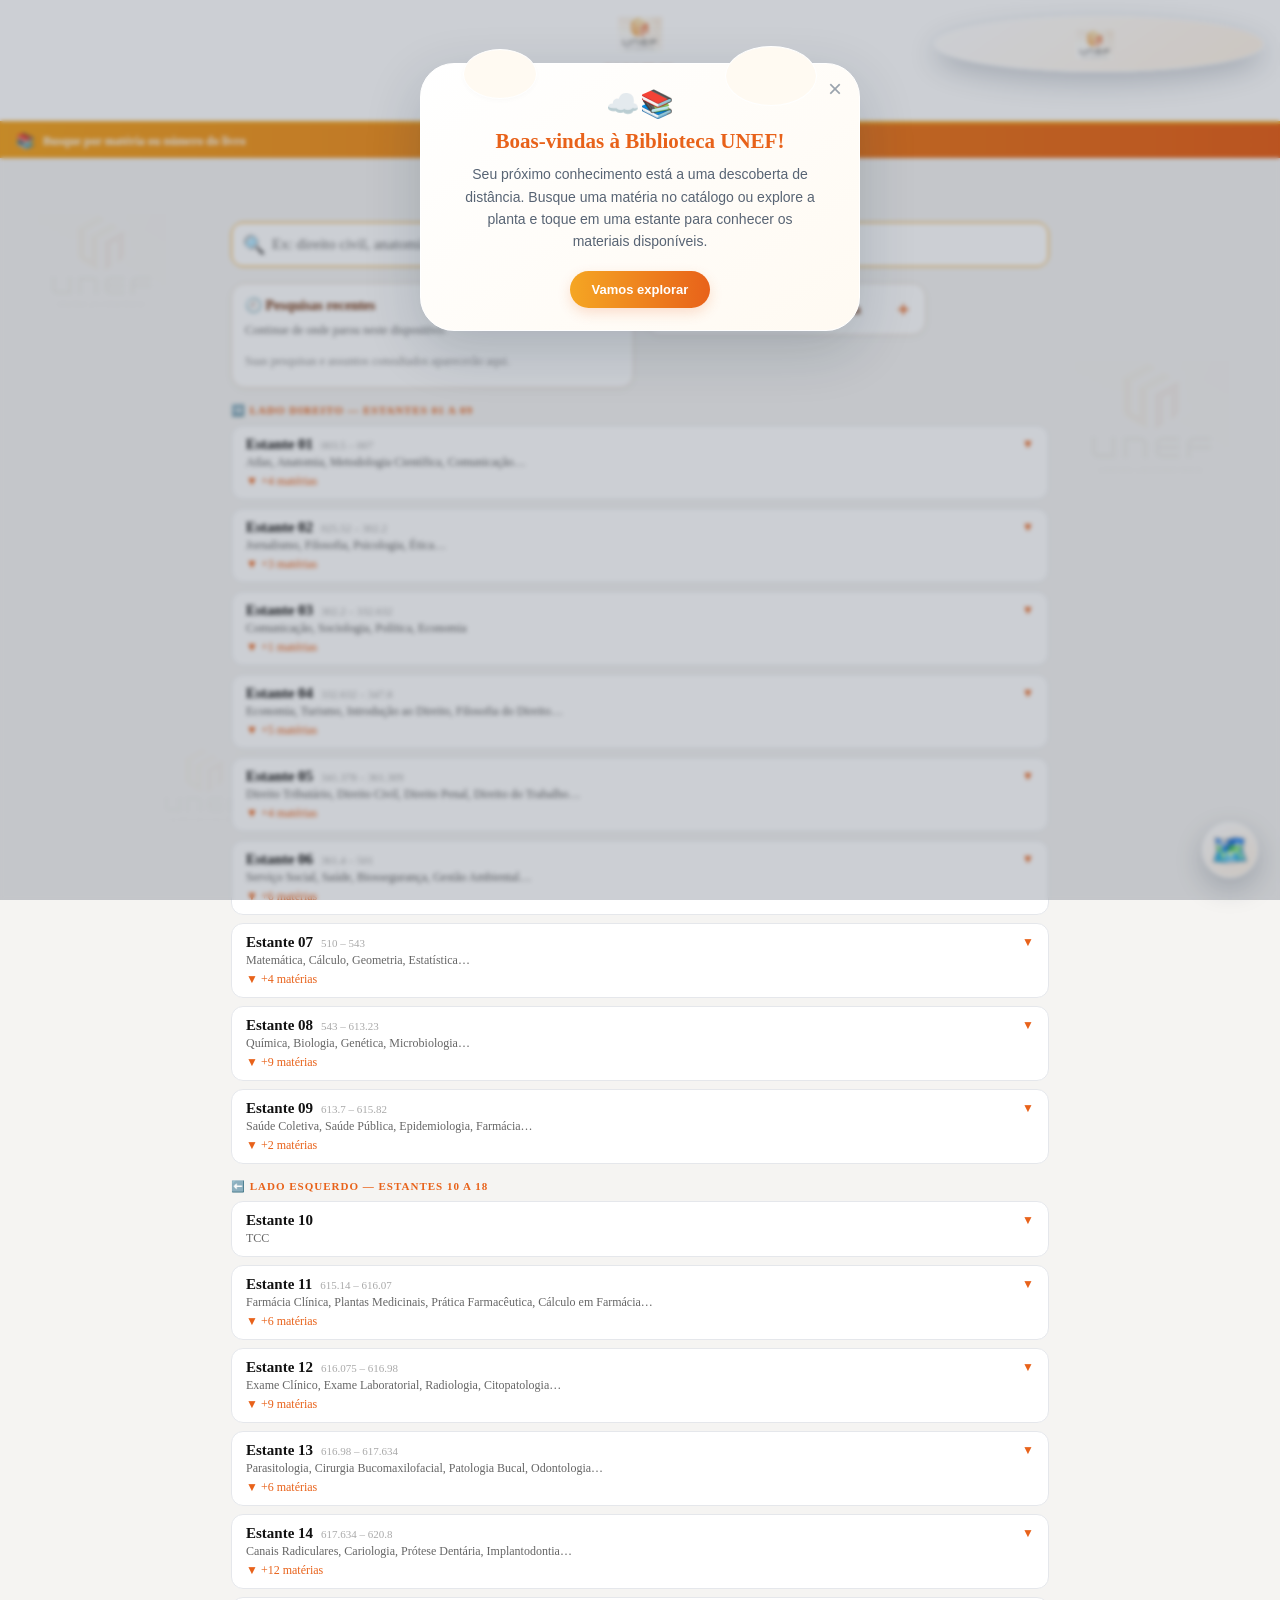
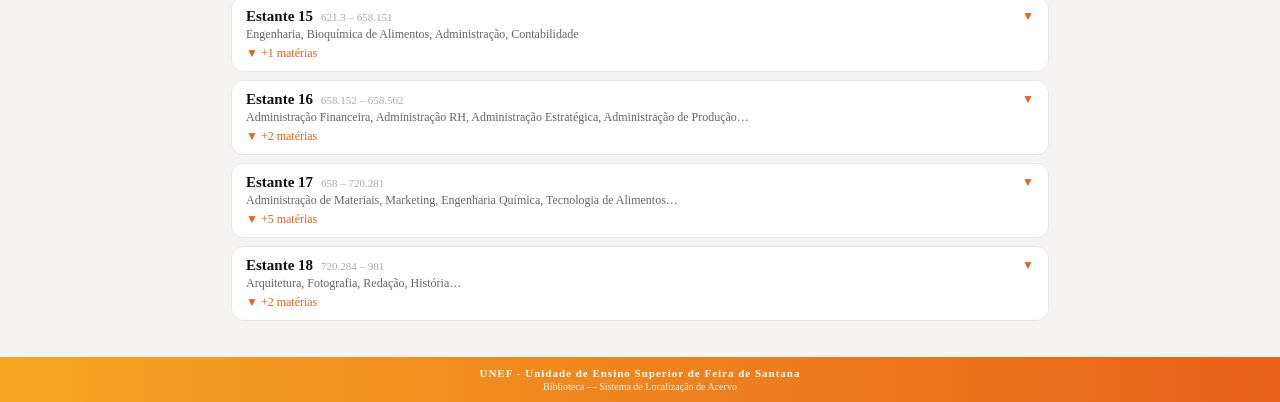
==== commit d6fb14a3: "Corrige favicon do site UNEF" ====
--- a/public/index.html
+++ b/public/index.html
@@ -1,4 +1,5 @@
 <!doctype html><html lang="pt-BR" translate="no" class="notranslate"><head><meta charset="utf-8"><meta name="viewport" content="width=device-width,initial-scale=1"><meta name="google" content="notranslate"><meta name="google" content="notranslate"><title>Biblioteca UNEF — Catálogo e Planta</title>
+    <link rel="icon" type="image/png" href="/favicon.png?v=3">
 <style>
 :root{--orange:#F5A623;--deep:#E8621A;--gray:#7A7A7A;--bg:#F5F4F2}*{box-sizing:border-box}body{margin:0;background:var(--bg);font-family:Georgia,serif;color:#222;min-height:100vh;display:flex;flex-direction:column}.brand-header{background:#fff;border-bottom:3px solid var(--orange);padding:12px 16px;display:flex;flex-direction:column;align-items:center;gap:6px;box-shadow:0 2px 8px #00000012}.logo{width:44px;height:44px;object-fit:contain}.brand-name{font-size:22px;font-weight:800;letter-spacing:3px;color:var(--deep);line-height:1;text-align:center}.brand-sub{font-size:10px;letter-spacing:1.5px;color:var(--gray);text-transform:uppercase;margin-top:1px;text-align:center}.brand-desc{font-size:10px;color:var(--deep);font-weight:600;margin-top:2px;text-align:center}.orange-strip{background:linear-gradient(90deg,var(--orange),var(--deep));padding:8px 16px;display:flex;align-items:center;gap:8px;color:white;font-size:12px;font-weight:600}.tabs{display:flex;gap:8px;justify-content:center;padding:12px 14px 0;flex-wrap:wrap}.tab{border:1px solid #e5e7eb;border-radius:999px;background:white;color:#7b3b12;padding:9px 16px;font:600 13px Georgia,serif;cursor:pointer}.tab.active{background:var(--deep);color:#fff;border-color:var(--deep)}.view{display:none}.view.active{display:block}.catalog-content{flex:1;padding:16px 16px 28px;max-width:480px;margin:0 auto;width:100%}.search-wrap{position:relative;margin-bottom:16px}.search-icon{position:absolute;left:12px;top:50%;transform:translateY(-50%);font-size:18px;color:#aaa}.search-input{width:100%;padding:13px 40px;font-size:15px;border:1.5px solid var(--orange);border-radius:12px;background:#fff;outline:none;font-family:inherit}.clear{position:absolute;right:12px;top:50%;transform:translateY(-50%);background:none;border:0;font-size:18px;cursor:pointer;color:#aaa}.group-label{font-size:11px;font-weight:700;color:var(--deep);letter-spacing:1px;margin:0 0 8px;text-transform:uppercase}.group-label.second{margin:16px 0 8px}.shelf-card{background:#fff;border:1.5px solid #e5e7eb;border-radius:12px;padding:10px 14px;margin-bottom:8px;cursor:pointer;transition:border .15s}.shelf-card.open,.shelf-card.hit{border:2px solid var(--deep)}.shelf-top{display:flex;align-items:center;justify-content:space-between;gap:8px}.shelf-name{font-size:15px;font-weight:700;color:#111}.range{font-size:11px;color:#aaa}.chevron{font-size:12px;color:var(--deep);font-weight:600}.summary{font-size:12px;color:#666;margin-top:2px;white-space:nowrap;overflow:hidden;text-overflow:ellipsis}.mat-list{font-size:13px;color:#444;margin-top:8px;line-height:1.8}.chip{display:inline-block;background:#FFF0DC;color:#C04A00;border-radius:8px;padding:2px 9px;margin:2px 3px;font-size:12px}.tcc{display:inline-block;background:#FAC775;color:#633806;border-radius:8px;padding:2px 10px;font-weight:600;font-size:12px}.extra{font-size:12px;color:var(--deep);margin-top:4px}.results-count{font-size:13px;color:#888;margin:0 0 10px}.no-results{text-align:center;color:#aaa;padding:32px 0;font-size:15px}.map-wrap{padding:12px;max-width:1500px;margin:0 auto;width:100%;height:calc(100vh - 225px);min-height:650px}.map-frame{width:100%;height:100%;border:0;border-radius:12px;background:#fff;box-shadow:0 2px 12px #00000012}.map-note{font:12px Arial,sans-serif;color:#666;text-align:center;margin:0 12px 12px}.footer{background:linear-gradient(90deg,var(--orange),var(--deep));padding:10px 16px;text-align:center;color:#fff}.footer-main{font-size:11px;letter-spacing:1px;font-weight:700}.footer-sub{font-size:10px;opacity:.85;margin-top:2px}@media(max-width:600px){.map-wrap{height:calc(100vh - 230px);min-height:620px;padding:8px}.tabs{padding-top:10px}.shelf-top{align-items:flex-start}.range{white-space:nowrap}}
 
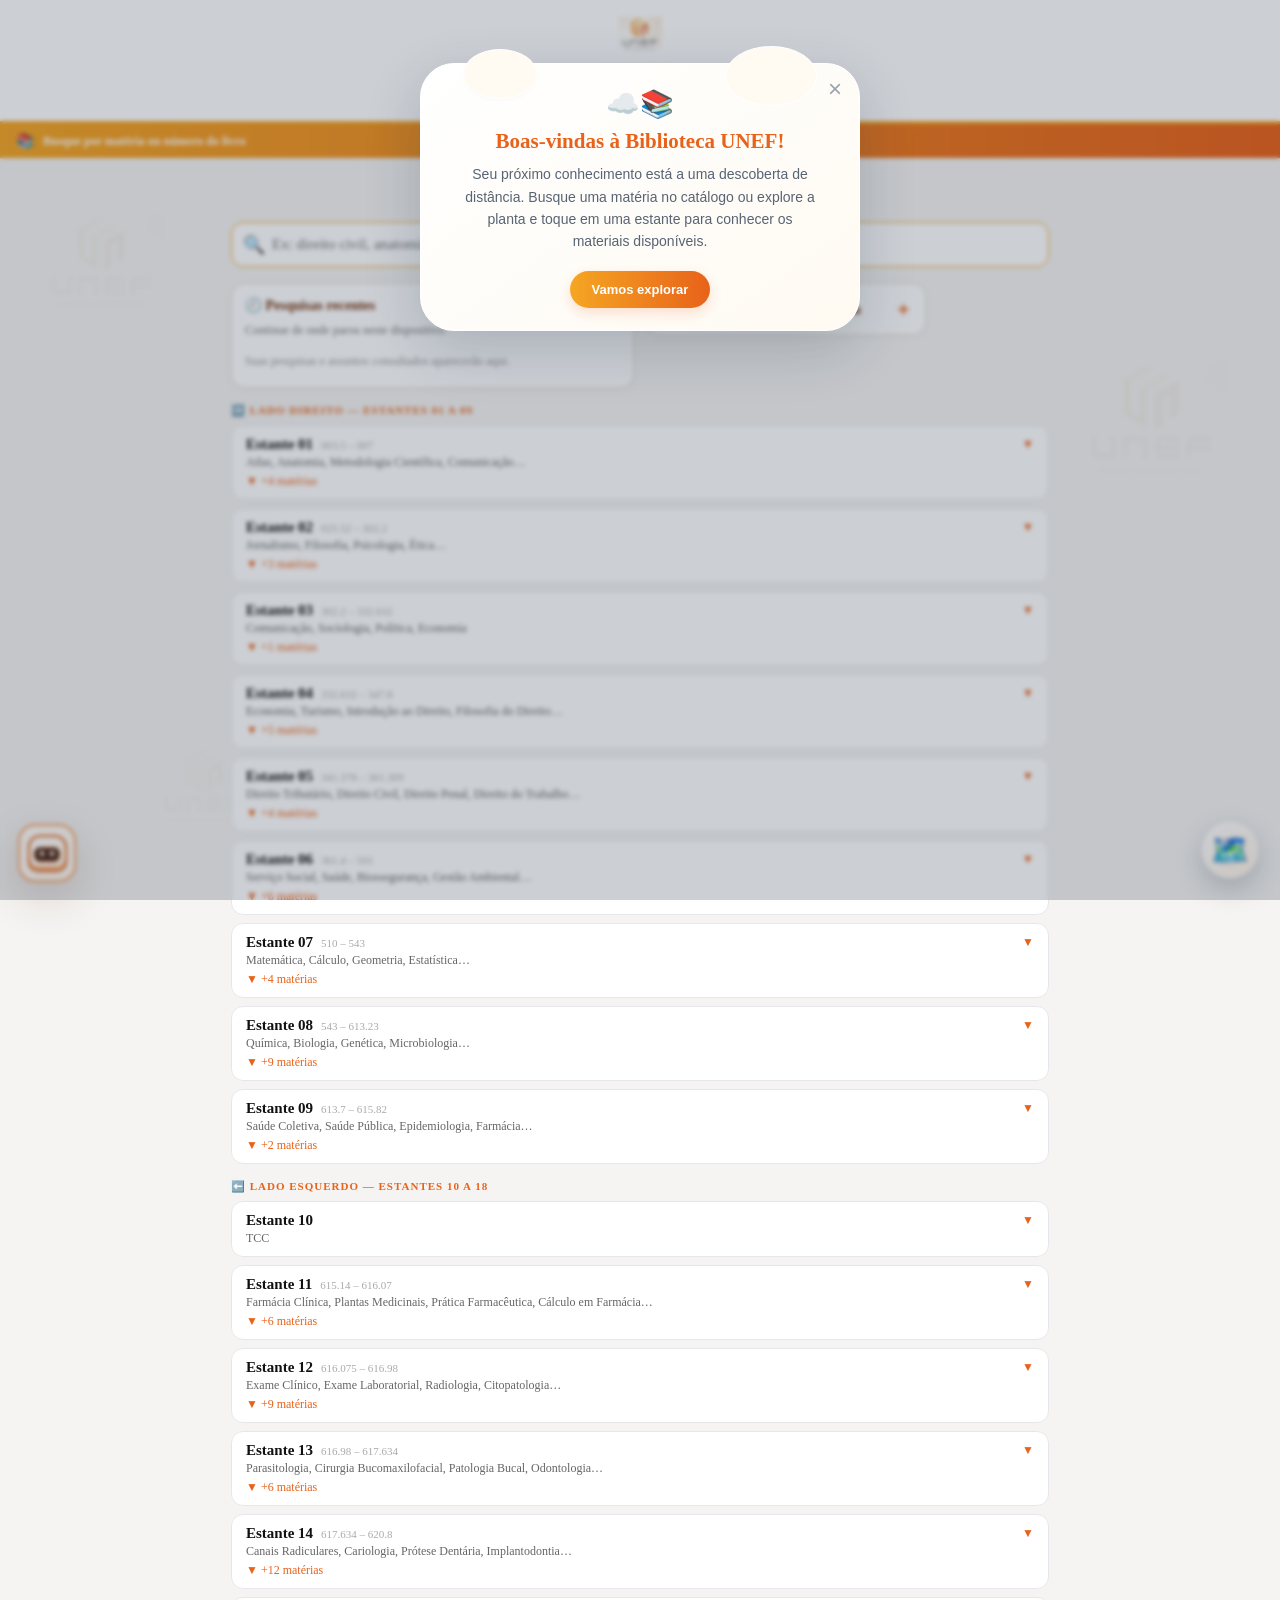
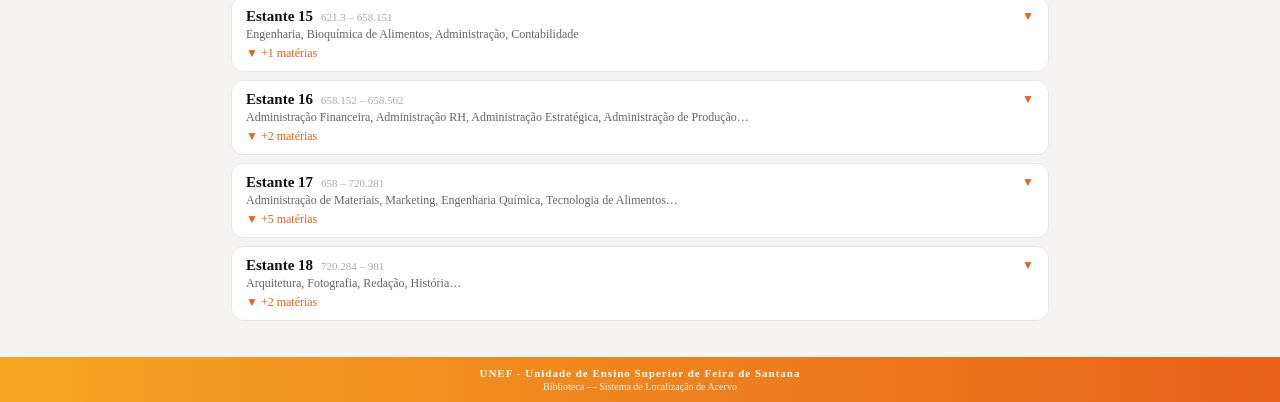
==== commit 84213caa: "Atualiza pesquisa externa e assistente Nino" ====
--- a/public/index.html
+++ b/public/index.html
@@ -151,7 +151,161 @@
  .tool-panel.assistant-panel.minimized{top:12px!important;right:12px!important;bottom:auto!important;left:auto!important;width:50px;height:50px;min-height:50px;max-height:50px;padding:0}
  .minimap-launcher{right:12px!important;bottom:12px!important;left:auto!important;top:auto!important;width:158px;padding:8px}
 }
-</style></head><body>
+</style><link rel="stylesheet" href="css/busca-ampliada.css">
+<style id="nino-assistant-integration">
+.tool-panel.assistant-panel{
+ position:fixed!important;top:auto!important;right:auto!important;
+ bottom:82px!important;left:18px!important;
+ width:min(370px,calc(100vw - 36px))!important;
+ max-height:min(72vh,650px)!important;overflow:auto!important;
+ border:2px solid #f2a05c!important;border-radius:19px!important;
+ background:#fffaf5!important;color:#57301b!important;
+ box-shadow:0 15px 42px #6f351e30!important;
+}
+.assistant-panel .tool-heading{
+ display:flex!important;align-items:center!important;gap:9px!important;
+ color:#78370f!important;font-size:16px!important;
+}
+.nino-assistant-avatar{
+ width:39px;height:37px;flex:0 0 39px;position:relative;
+ display:inline-flex;align-items:center;justify-content:center;
+ border:2px solid #df681d;border-radius:12px 12px 10px 10px;
+ background:linear-gradient(145deg,#fff,#fff0df);
+ box-shadow:inset 0 -4px 0 #f5b17f,0 2px 5px #a94b1d20;
+}
+.nino-assistant-avatar:before{
+ content:"";position:absolute;width:24px;height:13px;top:10px;
+ border:1px solid #c85c1c;border-radius:6px;background:#4b2b20;
+}
+.nino-assistant-avatar i{
+ position:relative;z-index:1;width:4px;height:5px;
+ margin:0 3px;border-radius:4px;background:#fff2d9;
+}
+.assistant-panel .tool-heading:after{display:none!important;content:none!important}
+.assistant-collapse{
+ border-color:#f1c29e!important;background:#fff4e9!important;
+ color:#a94d18!important;
+}
+.assistant-panel .assistant-submit{
+ background:#e97525!important;color:white!important;
+ border-color:#e97525!important;
+}
+.assistant-panel .assistant-input{
+ border-color:#edc5a5!important;border-radius:10px!important;
+}
+.assistant-panel .assistant-note{
+ color:#754a30!important;background:#fff4e9!important;
+ border:1px solid #f2d7c3!important;border-radius:10px!important;
+ padding:9px!important;
+}
+.assistant-panel .assistant-go{
+ border:1px solid #f0d5bf!important;border-radius:10px!important;
+ background:#fff!important;color:#57301b!important;
+}
+.assistant-panel .assistant-go strong{color:#78370f!important}
+.assistant-panel.minimized{
+ left:18px!important;right:auto!important;bottom:18px!important;
+ top:auto!important;width:58px!important;height:58px!important;
+ min-height:58px!important;max-height:58px!important;
+ padding:0!important;border:2px solid #f2a05c!important;
+ border-radius:17px!important;background:#fffaf5!important;
+}
+.assistant-panel.minimized .tool-heading:before{
+ content:"";display:block;width:39px;height:37px;
+ border:2px solid #df681d;border-radius:12px 12px 10px 10px;
+ background:linear-gradient(145deg,#fff,#fff0df);
+ box-shadow:inset 0 -4px 0 #f5b17f;
+}
+.assistant-panel.minimized .tool-heading:after{
+ content:"••"!important;display:block!important;position:absolute;
+ left:19px;top:20px;width:20px;height:10px;
+ color:#fff2d9;font:700 12px/10px Arial,sans-serif;
+ letter-spacing:3px;text-shadow:0 0 2px #fff;
+}
+.unef-external-results{
+ display:grid;gap:8px;margin-top:12px;padding-top:10px;
+ border-top:1px solid #f0d5bf;
+}
+.unef-external-heading{margin:0;color:#914316;font-size:14px}
+.unef-external-card{
+ padding:10px;border:1px solid #f0d5bf;border-radius:11px;
+ background:#fff;color:#57301b;font-size:12px;line-height:1.45;
+}
+.unef-external-card h4{margin:5px 0;color:#78370f;font-size:13px}
+.unef-external-card p{margin:3px 0}
+.unef-source-label{color:#a6531c;font-size:10px;font-weight:700}
+.unef-availability{display:block;margin-top:5px;color:#79563e}
+.unef-external-link{display:inline-block;margin-top:7px;color:#a94d18;font-weight:700}
+.unef-external-actions{display:flex;flex-wrap:wrap;gap:7px}
+.unef-external-button{
+ padding:7px 9px;border:1px solid #edc29e;border-radius:8px;
+ background:#fff4e9;color:#914316;font-size:11px;text-decoration:none;
+}
+.unef-external-empty,.unef-external-error{
+ padding:9px;border-radius:9px;background:#fff4e9;
+ color:#754a30;font-size:12px;
+}
+@media(max-width:600px){
+ .tool-panel.assistant-panel{
+  left:8px!important;right:8px!important;bottom:70px!important;
+  top:auto!important;width:auto!important;max-height:68vh!important;
+ }
+ .assistant-panel.minimized{
+  left:9px!important;right:auto!important;bottom:10px!important;
+  top:auto!important;width:52px!important;height:52px!important;
+  min-height:52px!important;max-height:52px!important;
+ }
+}
+
+
+/* UNEF-CORRECAO-PESQUISA-CATALOGO-NINO */
+.nino-assistant-avatar {
+  animation: ninoMovimento 3.2s ease-in-out infinite;
+  transform-origin: center bottom;
+}
+.nino-assistant-avatar i {
+  display: block !important;
+  animation: ninoPiscada 4s infinite;
+  transform-origin: center;
+}
+.nino-assistant-avatar i:nth-child(2) {
+  animation-delay: .08s;
+}
+.assistant-panel.minimized .tool-heading {
+  position: relative !important;
+  font-size: 0 !important;
+  line-height: 0 !important;
+  display: flex !important;
+  align-items: center !important;
+  justify-content: center !important;
+  width: 100% !important;
+  height: 100% !important;
+  gap: 0 !important;
+}
+.assistant-panel.minimized .tool-heading:before,
+.assistant-panel.minimized .tool-heading:after {
+  content: none !important;
+  display: none !important;
+}
+.assistant-panel.minimized .nino-assistant-avatar {
+  display: inline-flex !important;
+  flex: 0 0 39px !important;
+  width: 39px !important;
+  height: 37px !important;
+  margin: 0 !important;
+}
+@keyframes ninoMovimento {
+  0%, 85%, 100% { transform: translateY(0) rotate(0); }
+  90% { transform: translateY(-2px) rotate(-4deg); }
+  95% { transform: translateY(0) rotate(4deg); }
+}
+@keyframes ninoPiscada {
+  0%, 43%, 47%, 100% { transform: scaleY(1); }
+  45% { transform: scaleY(.12); }
+}
+</style>
+
+</head><body>
 <div class="unef-motion-bg" aria-hidden="true"><img class="unef-motion-mark" alt=""><img class="unef-motion-mark" alt=""><img class="unef-motion-mark" alt=""></div>
 
 <div id="welcomeShade" role="dialog" aria-modal="true" aria-labelledby="welcomeTitle" aria-describedby="welcomeText">
@@ -169,7 +323,7 @@
 <section class="view active" id="catalogView"><main class="catalog-content"><div class="search-wrap"><span class="search-icon">🔍</span><input id="catalogSearch" class="search-input" type="text" placeholder="Ex: direito civil, anatomia, 616.5..." aria-label="Buscar matéria ou número do livro"><button id="catalogClear" class="clear" style="display:none" aria-label="Limpar busca">✕</button></div><div class="discovery-tools" aria-label="Recursos de pesquisa">
 <section class="tool-panel" aria-labelledby="recentHeading"><h2 class="tool-heading" id="recentHeading">🕘 Pesquisas recentes</h2><p class="tool-sub">Continue de onde parou neste dispositivo.</p><div id="recentSearches" class="recent-list"><div class="recent-empty">Suas pesquisas aparecerão aqui.</div></div></section>
 <section class="tool-panel guide-panel" aria-labelledby="guidesHeading"><details class="guide-disclosure" id="studyGuidesDisclosure"><summary><span class="tool-heading" id="guidesHeading" style="margin:0">🎓 Guias de estudo por disciplina</span></summary><div class="guide-inner"><p class="tool-sub">Escolha uma área para encontrar assuntos e estantes relacionados.</p><div id="studyGuides" class="guide-list"></div></div></details></section>
-<section class="tool-panel assistant-panel" id="assistantPanel" aria-labelledby="assistantHeading"><h2 class="tool-heading" id="assistantHeading" title="Recolher ou expandir o assistente">✨ Assistente de pesquisa<button type="button" class="assistant-collapse" id="assistantCollapse" aria-label="Recolher assistente de pesquisa" title="Recolher">−</button></h2><p class="tool-sub">Conte o que você precisa estudar, mesmo sem saber o título de um livro. Ex.: “preciso estudar psicologia infantil”.</p><form id="assistantForm" class="assistant-form"><input id="assistantInput" class="assistant-input" type="search" placeholder="O que você precisa estudar?" aria-label="Descreva o assunto que deseja pesquisar"><button class="assistant-submit" type="submit">Buscar</button></form><div id="assistantResults" class="assistant-results" aria-live="polite"></div></section>
+<section class="tool-panel assistant-panel" id="assistantPanel" aria-labelledby="assistantHeading"><h2 class="tool-heading" id="assistantHeading" title="Recolher ou expandir o assistente"><span class="nino-assistant-avatar" aria-hidden="true"><i></i><i></i></span> Nino · Pesquisa da Biblioteca<button type="button" class="assistant-collapse" id="assistantCollapse" aria-label="Recolher assistente de pesquisa" title="Recolher">−</button></h2><p class="tool-sub">Conte o que você precisa estudar, mesmo sem saber o título de um livro. Ex.: “preciso estudar psicologia infantil”.</p><form id="assistantForm" class="assistant-form"><input id="assistantInput" class="assistant-input" type="search" placeholder="O que você precisa estudar?" aria-label="Descreva o assunto que deseja pesquisar"><button class="assistant-submit" type="submit">Buscar</button></form><div id="assistantResults" class="assistant-results" aria-live="polite"></div></section>
 </div><div id="catalogResults"></div></main></section>
 <section class="view" id="mapView" aria-label="Planta interativa para consulta"><div class="map-wrap"><button type="button" class="map-close" id="mapClose" aria-label="Fechar planta">×</button><iframe id="mapFrame" class="map-frame" title="Planta interativa da biblioteca" loading="eager"></iframe></div><p class="map-note">Explore a planta, selecione uma estante e consulte os assuntos relacionados. O modo de edição administrativa está desativado nesta versão pública.</p></section>
 
@@ -415,20 +569,66 @@
  }).join('');
 }
 function suggestCorrection(term){const fixed=correctPhrase(term);return normalizar(fixed)!==normalizar(term)?fixed:null}
-function runAssistant(term,skipCorrection=false){
- const original=String(term||'').trim(),root=$('assistantResults');root.innerHTML='';if(!original){root.innerHTML='<div class="assistant-note">Digite um tema, disciplina ou conceito para começar.</div>';return}
- const correction=!skipCorrection?suggestCorrection(original):null;
- const effectiveQuery=correction||original, q=normalizar(effectiveQuery);
- if(correction&&normalizar(correction)!==normalizar(original)){const box=document.createElement('div');box.className='assistant-correct';const label=document.createElement('span');label.className='correct-label';label.textContent='Ajustamos possíveis erros de escrita para melhorar a busca.';const text=document.createElement('span');text.textContent='Você quis dizer: ';const btn=document.createElement('button');btn.type='button';btn.textContent=correction+'?';btn.onclick=()=>{$('assistantInput').value=correction;runAssistant(correction,true)};box.append(label,text,btn);root.append(box)}
- saveRecent(effectiveQuery,'assistente');const words=q.split(/[^a-z0-9]+/).filter(w=>w.length>2&&!stopWords.has(w));const scored=estantes.map(e=>{const hits=e.materias.map(m=>({m,score:normalizar(m).includes(q)||q.includes(normalizar(m))?5:words.reduce((n,w)=>n+(normalizar(m).includes(w)?1:0),0)})).filter(x=>x.score>0).sort((a,b)=>b.score-a.score);const score=hits.reduce((n,x)=>n+x.score,0);return {e,hits,score}}).filter(x=>x.score>0).sort((a,b)=>b.score-a.score);
- if(!scored.length){const p=document.createElement('div');p.className='assistant-note';p.textContent='Não encontrei uma correspondência direta nos assuntos cadastrados, mesmo após verificar possíveis erros de escrita. Tente um termo mais amplo, como “saúde”, “direito”, “administração” ou “anatomia”.';root.append(p);return}
- const intro=document.createElement('div');intro.className='assistant-note';intro.textContent='Sugestões com base nos assuntos cadastrados no catálogo (não são recomendações de títulos individuais):';root.append(intro);
- scored.slice(0,5).forEach(({e,hits})=>{const b=document.createElement('button');b.type='button';b.className='assistant-go';const strong=document.createElement('strong');strong.textContent='Estante '+e.num+' · '+(e.range||'TCC');const small=document.createElement('small');small.textContent='Assuntos relacionados: '+hits.slice(0,4).map(x=>x.m).join(', ');b.append(strong,small);b.onclick=()=>{saveRecent('Estante '+e.num,'estante');jumpToMap(e.num)};root.append(b)});
+async function runAssistant(term){
+ const original=String(term||'').trim(),root=$('assistantResults');
+ root.innerHTML='';
+ if(!original){
+  root.innerHTML='<div class="assistant-note">Digite um tema, disciplina ou conceito para começar.</div>';
+  return;
+ }
+ const q=normalizar(original);
+ saveRecent(original,'assistente');
+ const words=q.split(/[^a-z0-9]+/).filter(w=>w.length>2&&!stopWords.has(w));
+ const scored=estantes.map(e=>{
+  const hits=e.materias.map(m=>({
+   m,
+   score:normalizar(m).includes(q)||q.includes(normalizar(m))
+    ?5
+    :words.reduce((n,w)=>n+(normalizar(m).includes(w)?1:0),0)
+  })).filter(x=>x.score>0).sort((a,b)=>b.score-a.score);
+  const score=hits.reduce((n,x)=>n+x.score,0);
+  return {e,hits,score};
+ }).filter(x=>x.score>0).sort((a,b)=>b.score-a.score);
+
+ if(!scored.length){
+  const p=document.createElement('div');
+  p.className='assistant-note';
+  p.textContent='Não encontrei esse assunto diretamente no catálogo da Biblioteca UNEF. Vou procurar também em fontes externas.';
+  root.append(p);
+
+  if(window.UNEFBuscaAmpliada && typeof window.UNEFBuscaAmpliada.pesquisar==='function'){
+   await window.UNEFBuscaAmpliada.pesquisar(original,'#assistantResults');
+  }else{
+   const aviso=document.createElement('div');
+   aviso.className='assistant-note';
+   aviso.textContent='A pesquisa externa não está disponível neste momento. Verifique se os módulos de pesquisa foram carregados.';
+   root.append(aviso);
+  }
+  return;
+ }
+
+ const intro=document.createElement('div');
+ intro.className='assistant-note';
+ intro.textContent='Encontrei assuntos relacionados no catálogo da Biblioteca UNEF:';
+ root.append(intro);
+
+ scored.slice(0,5).forEach(({e,hits})=>{
+  const b=document.createElement('button');
+  b.type='button';
+  b.className='assistant-go';
+  const strong=document.createElement('strong');
+  strong.textContent='Estante '+e.num+' · '+(e.range||'TCC');
+  const small=document.createElement('small');
+  small.textContent='Assuntos relacionados: '+hits.slice(0,4).map(x=>x.m).join(', ');
+  b.append(strong,small);
+  b.onclick=()=>{saveRecent('Estante '+e.num,'estante');jumpToMap(e.num)};
+  root.append(b);
+ });
 }
 $('assistantForm').addEventListener('submit',e=>{e.preventDefault();runAssistant($('assistantInput').value)});
-function correctCatalogSearch(){const field=$('catalogSearch'),raw=field.value.trim();if(raw.length<3)return raw;const fixed=correctPhrase(raw);if(fixed&&normalizar(fixed)!==normalizar(raw)){field.value=fixed;query=fixed;selectedShelf=null;$('catalogClear').style.display='block';render();const note=document.createElement('div');note.className='assistant-correct';note.textContent='Busca corrigida automaticamente: '+fixed;const root=$('catalogResults');root.prepend(note);return fixed}return raw}
-$('catalogSearch').addEventListener('keydown',e=>{if(e.key==='Enter'&&$('catalogSearch').value.trim().length>1){const term=correctCatalogSearch();saveRecent(term,'assunto')}});
-$('catalogSearch').addEventListener('change',e=>{if(e.target.value.trim().length>1){const term=correctCatalogSearch();saveRecent(term,'assunto')}});
+
+$('catalogSearch').addEventListener('keydown',e=>{if(e.key==='Enter'&&e.target.value.trim().length>1)saveRecent(e.target.value.trim(),'assunto')});
+$('catalogSearch').addEventListener('change',e=>{if(e.target.value.trim().length>1)saveRecent(e.target.value.trim(),'assunto')});
 renderRecent();renderGuides();
 const guideDisclosure=$('studyGuidesDisclosure');if(guideDisclosure){guideDisclosure.addEventListener('toggle',()=>{guideDisclosure.setAttribute('aria-expanded',String(guideDisclosure.open));});}
 // Assistente fixo no canto superior direito: somente recolher/expandir, sem arrastar.
@@ -476,4 +676,54 @@
 
 
 
+<script src="js/fontes-externas.js"></script>
+<script src="js/busca-ampliada.js"></script>
+
+
+<script>
+/* UNEF-CORRECAO-PESQUISA-CATALOGO-NINO */
+(function () {
+  const campo = document.getElementById('catalogSearch');
+  if (!campo) return;
+
+  let ultimaBusca = '';
+
+  async function pesquisarTambemForaDaBiblioteca() {
+    const termo = campo.value.trim();
+    if (termo.length < 2 || termo === ultimaBusca) return;
+
+    if (!window.UNEFBuscaAmpliada ||
+        typeof window.UNEFBuscaAmpliada.pesquisar !== 'function') {
+      console.warn('A pesquisa externa ainda não está disponível.');
+      return;
+    }
+
+    ultimaBusca = termo;
+
+    try {
+      await window.UNEFBuscaAmpliada.pesquisar(
+        termo,
+        '#catalogResults'
+      );
+    } catch (erro) {
+      console.error('Erro na pesquisa externa do catálogo:', erro);
+    }
+  }
+
+  campo.addEventListener('input', function () {
+    ultimaBusca = '';
+  });
+
+  campo.addEventListener('keydown', function (evento) {
+    if (evento.key === 'Enter') {
+      setTimeout(pesquisarTambemForaDaBiblioteca, 50);
+    }
+  });
+
+  campo.addEventListener('change', function () {
+    setTimeout(pesquisarTambemForaDaBiblioteca, 50);
+  });
+})();
+</script>
+
 </body></html>
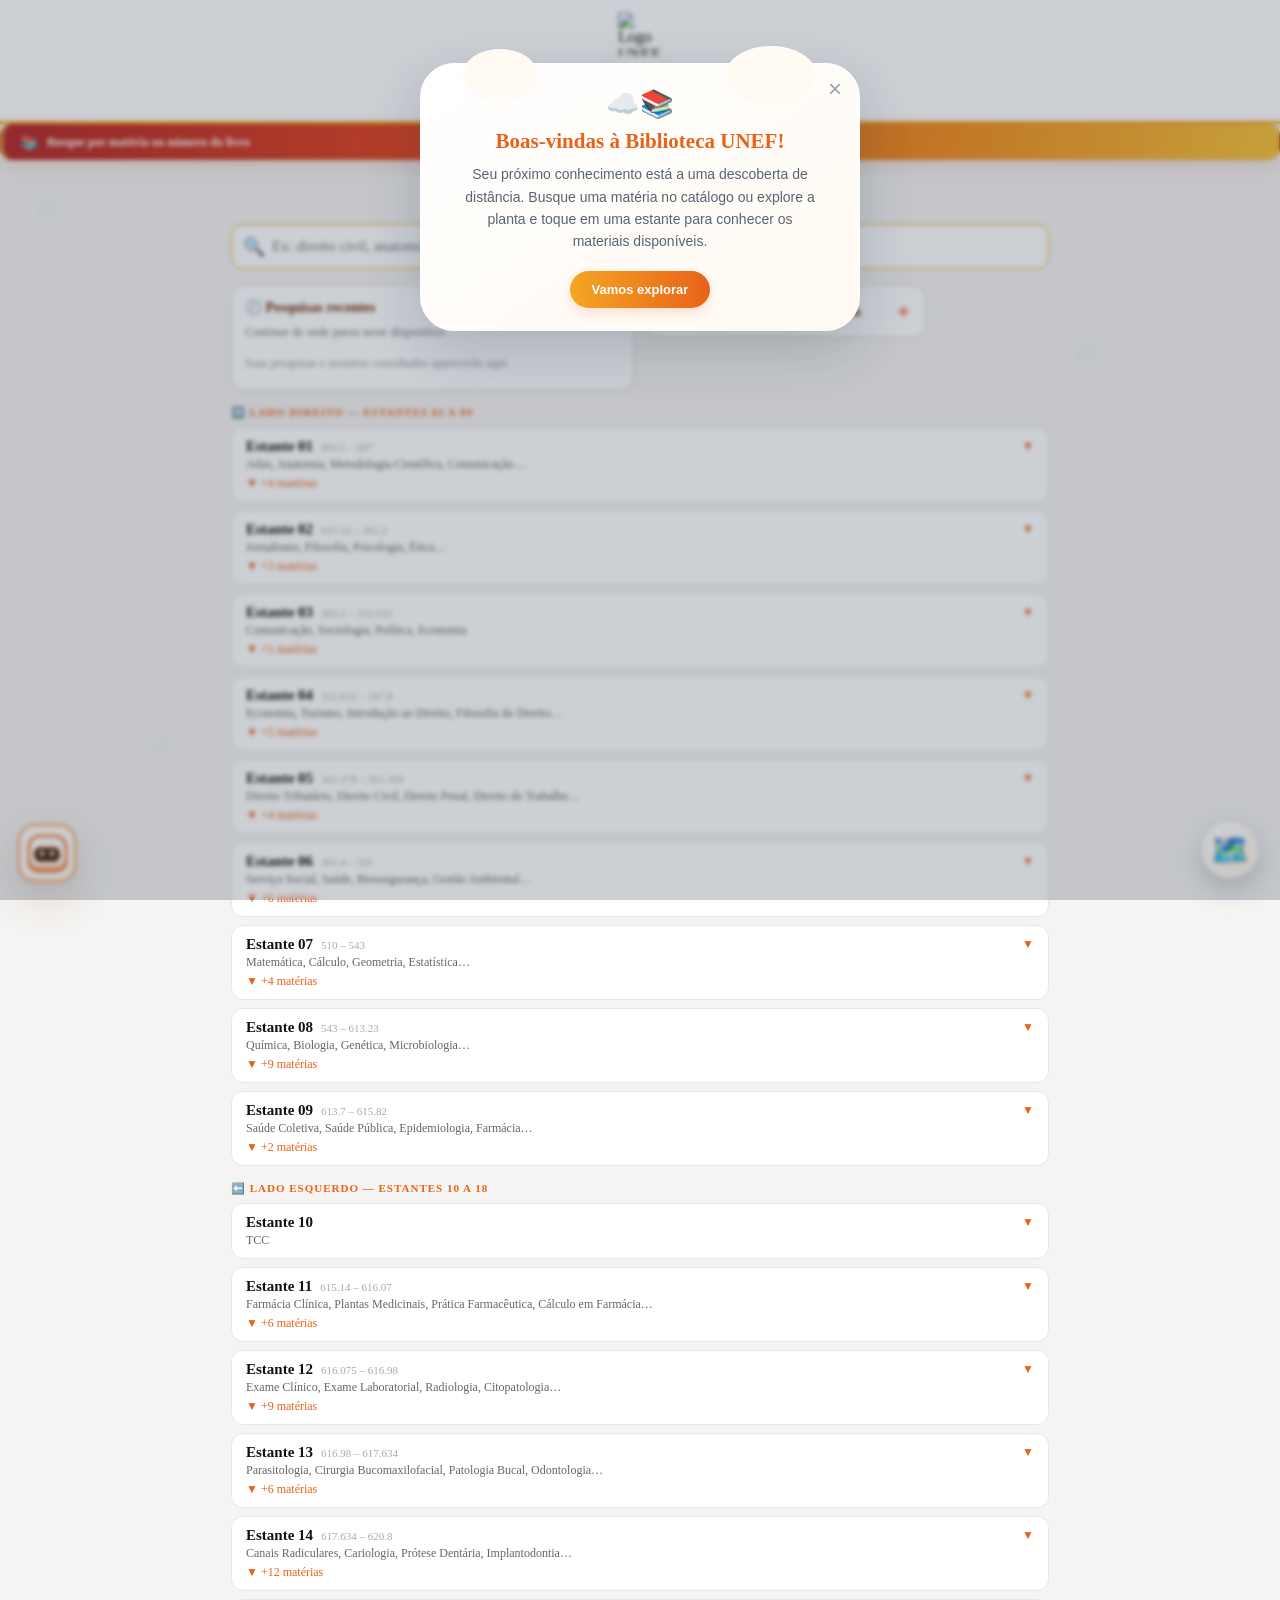
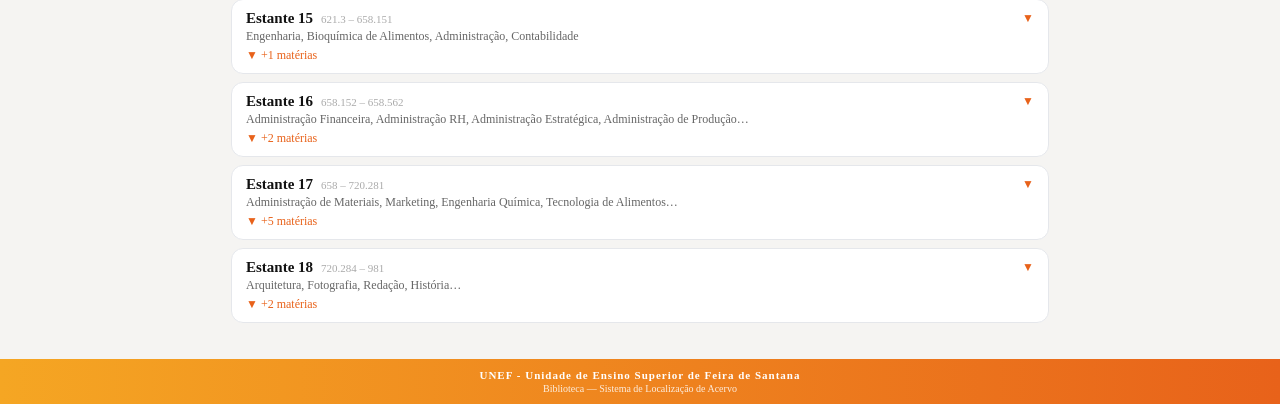
==== commit b3f504da: "Atualiza planta interativa da biblioteca UNEF" ====
--- a/public/index.html
+++ b/public/index.html
@@ -1,5 +1,5 @@
 <!doctype html><html lang="pt-BR" translate="no" class="notranslate"><head><meta charset="utf-8"><meta name="viewport" content="width=device-width,initial-scale=1"><meta name="google" content="notranslate"><meta name="google" content="notranslate"><title>Biblioteca UNEF — Catálogo e Planta</title>
-    <link rel="icon" type="image/png" href="/favicon.png?v=3">
+    <link rel="icon" type="image/png" href="/fivecon.png?v=3">
 <style>
 :root{--orange:#F5A623;--deep:#E8621A;--gray:#7A7A7A;--bg:#F5F4F2}*{box-sizing:border-box}body{margin:0;background:var(--bg);font-family:Georgia,serif;color:#222;min-height:100vh;display:flex;flex-direction:column}.brand-header{background:#fff;border-bottom:3px solid var(--orange);padding:12px 16px;display:flex;flex-direction:column;align-items:center;gap:6px;box-shadow:0 2px 8px #00000012}.logo{width:44px;height:44px;object-fit:contain}.brand-name{font-size:22px;font-weight:800;letter-spacing:3px;color:var(--deep);line-height:1;text-align:center}.brand-sub{font-size:10px;letter-spacing:1.5px;color:var(--gray);text-transform:uppercase;margin-top:1px;text-align:center}.brand-desc{font-size:10px;color:var(--deep);font-weight:600;margin-top:2px;text-align:center}.orange-strip{background:linear-gradient(90deg,var(--orange),var(--deep));padding:8px 16px;display:flex;align-items:center;gap:8px;color:white;font-size:12px;font-weight:600}.tabs{display:flex;gap:8px;justify-content:center;padding:12px 14px 0;flex-wrap:wrap}.tab{border:1px solid #e5e7eb;border-radius:999px;background:white;color:#7b3b12;padding:9px 16px;font:600 13px Georgia,serif;cursor:pointer}.tab.active{background:var(--deep);color:#fff;border-color:var(--deep)}.view{display:none}.view.active{display:block}.catalog-content{flex:1;padding:16px 16px 28px;max-width:480px;margin:0 auto;width:100%}.search-wrap{position:relative;margin-bottom:16px}.search-icon{position:absolute;left:12px;top:50%;transform:translateY(-50%);font-size:18px;color:#aaa}.search-input{width:100%;padding:13px 40px;font-size:15px;border:1.5px solid var(--orange);border-radius:12px;background:#fff;outline:none;font-family:inherit}.clear{position:absolute;right:12px;top:50%;transform:translateY(-50%);background:none;border:0;font-size:18px;cursor:pointer;color:#aaa}.group-label{font-size:11px;font-weight:700;color:var(--deep);letter-spacing:1px;margin:0 0 8px;text-transform:uppercase}.group-label.second{margin:16px 0 8px}.shelf-card{background:#fff;border:1.5px solid #e5e7eb;border-radius:12px;padding:10px 14px;margin-bottom:8px;cursor:pointer;transition:border .15s}.shelf-card.open,.shelf-card.hit{border:2px solid var(--deep)}.shelf-top{display:flex;align-items:center;justify-content:space-between;gap:8px}.shelf-name{font-size:15px;font-weight:700;color:#111}.range{font-size:11px;color:#aaa}.chevron{font-size:12px;color:var(--deep);font-weight:600}.summary{font-size:12px;color:#666;margin-top:2px;white-space:nowrap;overflow:hidden;text-overflow:ellipsis}.mat-list{font-size:13px;color:#444;margin-top:8px;line-height:1.8}.chip{display:inline-block;background:#FFF0DC;color:#C04A00;border-radius:8px;padding:2px 9px;margin:2px 3px;font-size:12px}.tcc{display:inline-block;background:#FAC775;color:#633806;border-radius:8px;padding:2px 10px;font-weight:600;font-size:12px}.extra{font-size:12px;color:var(--deep);margin-top:4px}.results-count{font-size:13px;color:#888;margin:0 0 10px}.no-results{text-align:center;color:#aaa;padding:32px 0;font-size:15px}.map-wrap{padding:12px;max-width:1500px;margin:0 auto;width:100%;height:calc(100vh - 225px);min-height:650px}.map-frame{width:100%;height:100%;border:0;border-radius:12px;background:#fff;box-shadow:0 2px 12px #00000012}.map-note{font:12px Arial,sans-serif;color:#666;text-align:center;margin:0 12px 12px}.footer{background:linear-gradient(90deg,var(--orange),var(--deep));padding:10px 16px;text-align:center;color:#fff}.footer-main{font-size:11px;letter-spacing:1px;font-weight:700}.footer-sub{font-size:10px;opacity:.85;margin-top:2px}@media(max-width:600px){.map-wrap{height:calc(100vh - 230px);min-height:620px;padding:8px}.tabs{padding-top:10px}.shelf-top{align-items:flex-start}.range{white-space:nowrap}}
 
@@ -151,6 +151,175 @@
  .tool-panel.assistant-panel.minimized{top:12px!important;right:12px!important;bottom:auto!important;left:auto!important;width:50px;height:50px;min-height:50px;max-height:50px;padding:0}
  .minimap-launcher{right:12px!important;bottom:12px!important;left:auto!important;top:auto!important;width:158px;padding:8px}
 }
+
+/* ===== NOVA IDENTIDADE VISUAL: FAIXA E PLANTA ===== */
+
+.orange-strip {
+  background: linear-gradient(110deg, #fff8ed 0%, #fff1df 55%, #fce5c8 100%) !important;
+  color: #493526 !important;
+  border: 1px solid rgba(190, 112, 45, .18);
+  border-left: 4px solid #d98236;
+  border-radius: 12px;
+  box-shadow: 0 4px 14px rgba(92, 59, 30, .07);
+}
+
+/* Botão da planta interativa */
+#mapTab {
+  position: relative;
+  isolation: isolate;
+  overflow: visible;
+  border-radius: 12px;
+  animation: mapTabFloat 3.5s ease-in-out infinite;
+}
+
+#mapTab::before {
+  content: "";
+  position: absolute;
+  inset: -3px;
+  border-radius: inherit;
+  padding: 2px;
+  background: conic-gradient(
+    from 0deg,
+    transparent 0deg,
+    #f3a34f 65deg,
+    #ffd99c 120deg,
+    #d9782d 190deg,
+    transparent 260deg,
+    transparent 360deg
+  );
+  mask: linear-gradient(#fff 0 0) content-box,
+        linear-gradient(#fff 0 0);
+  -webkit-mask: linear-gradient(#fff 0 0) content-box,
+                linear-gradient(#fff 0 0);
+  -webkit-mask-composite: xor;
+  mask-composite: exclude;
+  pointer-events: none;
+  z-index: -1;
+  animation: mapBorderSpin 4s linear infinite;
+}
+
+#mapTab:hover {
+  transform: translateY(-2px);
+  transition: transform .25s ease;
+}
+
+@keyframes mapBorderSpin {
+  to { transform: rotate(360deg); }
+}
+
+@keyframes mapTabFloat {
+  0%, 100% { translate: 0 0; }
+  50% { translate: 0 -2px; }
+}
+
+@media (prefers-reduced-motion: reduce) {
+  #mapTab,
+  #mapTab::before {
+    animation: none !important;
+  }
+}
+
+
+/* ===== ANIMACOES MINIMAPA E NINO V2 ===== */
+
+.orange-strip {
+  background: linear-gradient(105deg,#b52b29 0%,#e94c22 38%,#f28b20 72%,#f7c43b 100%) !important;
+  color: white !important;
+  border-radius: 12px;
+  box-shadow: 0 5px 18px #d75a252e;
+}
+
+/* Desativa o efeito no botão errado */
+#mapTab, #mapTab::before {
+  animation: none !important;
+  content: none !important;
+}
+
+/* Minimapa pulsante */
+.minimap-launcher {
+  animation: treasurePulse 2.8s ease-in-out infinite !important;
+}
+
+@keyframes treasurePulse {
+  0%,100% { box-shadow: 0 14px 38px #17283e2b, 0 0 0 0 #efa33300; }
+  50% { box-shadow: 0 14px 38px #17283e35, 0 0 0 5px #efa33355; }
+}
+
+.minimap-launcher:hover {
+  transform: translateY(-5px) scale(1.025) !important;
+  box-shadow: 0 20px 42px #8c552b55 !important;
+}
+
+.minimap-launcher:hover .minimap-art {
+  transform: scale(1.045) rotate(-1deg);
+  filter: sepia(.3) saturate(1.35);
+  border-color: #e9a23b;
+  box-shadow: inset 0 0 18px #e9a23b55;
+  transition: .4s ease;
+}
+
+.minimap-launcher.dragging {
+  animation: none !important;
+}
+
+/* Nino: balança, pula, aterrissa e fica zonzo */
+.nino-assistant-avatar {
+  transform-origin: center bottom;
+  animation: ninoAdventure 5.8s ease-in-out infinite;
+}
+
+.nino-assistant-avatar::before {
+  transform-origin: center bottom;
+  animation: ninoHead 5.8s ease-in-out infinite;
+}
+
+.nino-assistant-avatar::after {
+  content: "✦";
+  position: absolute;
+  top: -13px;
+  right: -9px;
+  color: #f0a52e;
+  font-size: 14px;
+  opacity: 0;
+  animation: ninoStars 5.8s ease-in-out infinite;
+}
+
+@keyframes ninoAdventure {
+  0%,10%,100% { transform: translateY(0) rotate(0); }
+  14% { transform: rotate(-10deg); }
+  18% { transform: rotate(10deg); }
+  23% { transform: rotate(-5deg); }
+  29% { transform: translateY(-11px); }
+  35% { transform: translateY(0); }
+  40% { transform: rotate(12deg); }
+  45% { transform: rotate(-12deg); }
+  50%,85% { transform: rotate(0); }
+}
+
+@keyframes ninoHead {
+  0%,10%,100% { transform: rotate(0); }
+  14% { transform: rotate(-12deg); }
+  18% { transform: rotate(12deg); }
+  23% { transform: rotate(-6deg); }
+  40% { transform: rotate(15deg); }
+  45% { transform: rotate(-15deg); }
+  50%,85% { transform: rotate(0); }
+}
+
+@keyframes ninoStars {
+  0%,45%,85%,100% { opacity: 0; transform: rotate(0) scale(.3); }
+  50%,75% { opacity: 1; transform: rotate(360deg) scale(1.2); }
+}
+
+@media (prefers-reduced-motion: reduce) {
+  .minimap-launcher,
+  .nino-assistant-avatar,
+  .nino-assistant-avatar::before,
+  .nino-assistant-avatar::after {
+    animation: none !important;
+  }
+}
+
 </style><link rel="stylesheet" href="css/busca-ampliada.css">
 <style id="nino-assistant-integration">
 .tool-panel.assistant-panel{
@@ -305,6 +474,82 @@
 }
 </style>
 
+
+<style>
+/* ===== NINO SEM BARRA E MINIMAPA VIVO V1 ===== */
+
+/* Mantém a rolagem do painel do Nino, mas esconde a barra visual */
+.tool-panel.assistant-panel {
+  scrollbar-width: none !important;
+  -ms-overflow-style: none !important;
+}
+
+.tool-panel.assistant-panel::-webkit-scrollbar {
+  display: none !important;
+  width: 0 !important;
+  height: 0 !important;
+}
+
+/* Ícone recolhido do minimapa: pulsação suave */
+.minimap-launcher.iconized {
+  position: fixed !important;
+  animation: minimapaIconePulso 3s ease-in-out infinite !important;
+  transform-origin: center;
+}
+
+/* Flutuação do símbolo */
+.minimap-launcher.iconized::before {
+  animation: minimapaIconeFlutua 2.8s ease-in-out infinite !important;
+}
+
+/* Brilho que percorre o ícone */
+.minimap-launcher.iconized::after {
+  content: "";
+  position: absolute;
+  inset: -60%;
+  pointer-events: none;
+  border-radius: 50%;
+  background: linear-gradient(
+    110deg,
+    transparent 42%,
+    #ffffff00 45%,
+    #ffffffbb 50%,
+    #ffffff00 55%,
+    transparent 58%
+  );
+  transform: translateX(-65%) rotate(25deg);
+  animation: minimapaIconeBrilho 4.5s ease-in-out infinite;
+}
+
+@keyframes minimapaIconePulso {
+  0%, 100% {
+    box-shadow: 0 8px 24px #17283e30, 0 0 0 0 #efa33b00;
+  }
+  50% {
+    box-shadow: 0 12px 30px #17283e40, 0 0 0 7px #efa33b25;
+  }
+}
+
+@keyframes minimapaIconeFlutua {
+  0%, 100% { transform: translateY(0) scale(1); }
+  50% { transform: translateY(-3px) scale(1.07); }
+}
+
+@keyframes minimapaIconeBrilho {
+  0%, 65% { transform: translateX(-65%) rotate(25deg); opacity: 0; }
+  75% { opacity: 1; }
+  100% { transform: translateX(65%) rotate(25deg); opacity: 0; }
+}
+
+@media (prefers-reduced-motion: reduce) {
+  .minimap-launcher.iconized,
+  .minimap-launcher.iconized::before,
+  .minimap-launcher.iconized::after {
+    animation: none !important;
+  }
+}
+</style>
+
 </head><body>
 <div class="unef-motion-bg" aria-hidden="true"><img class="unef-motion-mark" alt=""><img class="unef-motion-mark" alt=""><img class="unef-motion-mark" alt=""></div>
 
@@ -317,7 +562,7 @@
     <button id="welcomeClose" type="button">Vamos explorar</button>
   </div>
 </div>
-<header class="brand-header"><img class="logo" src="[data-uri]" alt="Logo UNEF"><div><div class="brand-name">UNEF</div><div class="brand-sub">Centro Universitário</div><div class="brand-desc">Biblioteca · Localizador de Livros</div></div></header>
+<header class="brand-header"><img class="logo" src="/logo-principal.png" alt="Logo UNEF"><div><div class="brand-name">UNEF</div><div class="brand-sub">Centro Universitário</div><div class="brand-desc">Biblioteca · Localizador de Livros</div></div></header>
 <div class="orange-strip"><span style="font-size:15px">📚</span><span id="stripText">Busque por matéria ou número do livro</span></div>
 <nav class="tabs" aria-label="Navegação da biblioteca"><button class="tab active" id="catalogTab" type="button">📚 Catálogo por estante</button><button class="tab" id="mapTab" type="button">🗺️ Planta interativa</button></nav>
 <section class="view active" id="catalogView"><main class="catalog-content"><div class="search-wrap"><span class="search-icon">🔍</span><input id="catalogSearch" class="search-input" type="text" placeholder="Ex: direito civil, anatomia, 616.5..." aria-label="Buscar matéria ou número do livro"><button id="catalogClear" class="clear" style="display:none" aria-label="Limpar busca">✕</button></div><div class="discovery-tools" aria-label="Recursos de pesquisa">
@@ -340,7 +585,7 @@
 <script>
 const estantes=[{"num": "01", "lado": "Direito", "materias": ["Atlas", "Anatomia", "Metodologia Científica", "Comunicação", "Informática", "AutoCAD", "Software"], "range": "003.5 – 007"}, {"num": "02", "lado": "Direito", "materias": ["Jornalismo", "Filosofia", "Psicologia", "Ética", "Sociologia", "Comunicação"], "range": "025.52 – 302.2"}, {"num": "03", "lado": "Direito", "materias": ["Comunicação", "Sociologia", "Política", "Economia"], "range": "302.2 – 332.632"}, {"num": "04", "lado": "Direito", "materias": ["Economia", "Turismo", "Introdução ao Direito", "Filosofia do Direito", "Metodologia para o Direito", "Direito Constitucional", "Direito Administrativo", "Direito Ambiental"], "range": "332.632 – 347.8"}, {"num": "05", "lado": "Direito", "materias": ["Direito Tributário", "Direito Civil", "Direito Penal", "Direito do Trabalho", "Arbitragem", "Educação", "Serviço Social"], "range": "341.378 – 361.309"}, {"num": "06", "lado": "Direito", "materias": ["Serviço Social", "Saúde", "Biossegurança", "Gestão Ambiental", "Educação", "Teologia", "Libras", "Língua Portuguesa", "Línguas Estrangeiras"], "range": "361.4 – 501"}, {"num": "07", "lado": "Direito", "materias": ["Matemática", "Cálculo", "Geometria", "Estatística", "Topografia", "Física", "Química"], "range": "510 – 543"}, {"num": "08", "lado": "Direito", "materias": ["Química", "Biologia", "Genética", "Microbiologia", "Histologia", "Bioquímica", "Biofísica", "Nutrição", "Embriologia", "Enfermagem", "Anatomia", "Desenho para Engenharia"], "range": "543 – 613.23"}, {"num": "09", "lado": "Direito", "materias": ["Saúde Coletiva", "Saúde Pública", "Epidemiologia", "Farmácia", "Fisioterapia"], "range": "613.7 – 615.82"}, {"num": "10", "lado": "Esquerdo", "materias": ["TCC"], "range": null}, {"num": "11", "lado": "Esquerdo", "materias": ["Farmácia Clínica", "Plantas Medicinais", "Prática Farmacêutica", "Cálculo em Farmácia", "Fisioterapia", "Toxicologia", "Exercícios Aquáticos", "Virologia", "Patologia"], "range": "615.14 – 616.07"}, {"num": "12", "lado": "Esquerdo", "materias": ["Exame Clínico", "Exame Laboratorial", "Radiologia", "Citopatologia", "Imunologia", "Mamografia", "Hematologia", "Urologia", "Avaliação Muscoesquelética", "Técnica Laboratorial", "Gestalt", "Parasitologia"], "range": "616.075 – 616.98"}, {"num": "13", "lado": "Esquerdo", "materias": ["Parasitologia", "Cirurgia Bucomaxilofacial", "Patologia Bucal", "Odontologia", "Odontologia Restauradora", "Saúde Bucal", "Radiologia Odontológica", "Periodontia Clínica", "Endodontia"], "range": "616.98 – 617.634"}, {"num": "14", "lado": "Esquerdo", "materias": ["Canais Radiculares", "Cariologia", "Prótese Dentária", "Implantodontia", "Materiais Dentários", "Citopatologia", "Introdução à Engenharia", "Resistência dos Materiais", "Estática", "Mecânica Vetorial", "Engenharia dos Materiais", "Ergonomia", "Eletrotécnica", "Eletricidade para Engenharia", "Acústica"], "range": "617.634 – 620.8"}, {"num": "15", "lado": "Esquerdo", "materias": ["Engenharia", "Bioquímica de Alimentos", "Administração", "Contabilidade"], "range": "621.3 – 658.151"}, {"num": "16", "lado": "Esquerdo", "materias": ["Administração Financeira", "Administração RH", "Administração Estratégica", "Administração de Produção", "Tecnologia da Informação"], "range": "658.152 – 658.562"}, {"num": "17", "lado": "Esquerdo", "materias": ["Administração de Materiais", "Marketing", "Engenharia Química", "Tecnologia de Alimentos", "Técnicas de Construção", "Instalações", "Arte", "Arquitetura"], "range": "658 – 720.281"}, {"num": "18", "lado": "Esquerdo", "materias": ["Arquitetura", "Fotografia", "Redação", "História", "Geografia"], "range": "720.284 – 981"}];
 const mapDocument="\u003c!doctype html\u003e\n\u003chtml lang=\"pt-BR\" translate=\"no\" class=\"notranslate\"\u003e\n\u003chead\u003e\n\u003cmeta charset=\"utf-8\"\u003e\n\u003cmeta name=\"viewport\" content=\"width=device-width, initial-scale=1\"\u003e\u003cmeta name=\"google\" content=\"notranslate\"\u003e\n\u003ctitle\u003eMapa Interativo da Biblioteca\u003c/title\u003e\n\u003cstyle\u003e\n:root{font-family:Inter,system-ui,-apple-system,Segoe UI,Roboto,Arial,sans-serif;color:#4b2b1a;background:#fff8f1}\n*{box-sizing:border-box}body{margin:0}header{background:#a94f16;color:white;padding:22px clamp(16px,4vw,42px);box-shadow:0 3px 15px #10203022}\nheader h1{margin:0;font-size:clamp(1.4rem,3vw,2rem)}header p{margin:7px 0 0;color:#ffe0c2}\nmain{max-width:1200px;margin:auto;padding:22px 16px 44px}.toolbar{display:flex;flex-wrap:wrap;gap:9px;margin-bottom:14px}\nbutton,select,input{font:inherit}button{border:1px solid #e8c9ad;background:white;color:#57351f;border-radius:9px;padding:10px 13px;cursor:pointer;transition:transform .18s,box-shadow .18s,background .18s}\nbutton:hover{transform:translateY(-2px);box-shadow:0 5px 13px #14253a18}button.primary{background:#e87518;color:white;border-color:#e87518}button.danger{color:#b42318}\n.statusline{display:flex;justify-content:space-between;gap:12px;flex-wrap:wrap;font-size:.88rem;color:#65748a;margin:8px 0 14px}\n.layout{display:grid;grid-template-columns:minmax(0,1.6fr) minmax(270px,.8fr);gap:18px;align-items:start}\n.card{background:white;border:1px solid #f0d8c3;border-radius:15px;padding:16px;box-shadow:0 4px 18px #a94f1608}\n.card h2{font-size:1.05rem;margin:0 0 12px}.room-wrap{width:100%;max-width:760px;margin:auto}\n.room{position:relative;width:100%;aspect-ratio:1;overflow:hidden;border:5px solid #c46b2b;border-radius:5px;background-color:#fff8ef;background-image:linear-gradient(#f0dfce 1px,transparent 1px),linear-gradient(90deg,#f0dfce 1px,transparent 1px);background-size:5% 5%;touch-action:none}\n.obj{transition:left .16s ease,top .16s ease,box-shadow .18s ease,transform .18s ease,background .18s ease;}.obj:hover{transform:translateY(-2px);box-shadow:0 8px 22px #a94f1630;filter:brightness(1.04)}.obj{position:absolute;display:flex;align-items:center;justify-content:center;flex-direction:column;min-width:8px;min-height:8px;overflow:hidden;border:1px solid #986b43;border-radius:5px;background:linear-gradient(90deg,#87512e 0%,#dca96d 13%,#f2d6a5 42%,#d9a365 72%,#8c542e 100%);color:#422a18;font-weight:800;user-select:none;touch-action:none;cursor:grab;transition:box-shadow .22s cubic-bezier(.2,.8,.2,1),filter .22s ease,background-color .22s ease,transform .22s cubic-bezier(.2,.8,.2,1);transform-origin:center;box-shadow:inset 2px 0 2px #fff7,inset -2px 0 3px #5b351c44,0 2px 3px #a94f1625}\n.obj.pc{background:linear-gradient(145deg,#e6f0f3,#9dbac3);border-color:#66838c;color:#243d46;box-shadow:inset 0 1px 0 #fff9,0 3px 6px #a94f1624}\n.obj:hover{transform:scale(1.07);filter:brightness(1.08);box-shadow:0 5px 13px #0003;z-index:150!important}\n.obj.pc:hover{background:linear-gradient(145deg,#d7f1f8,#83c4d4)}.obj.shelf:hover{background:linear-gradient(90deg,#9b5b31,#f3cb8d 40%,#d9a365 78%,#87512e)}.obj.shelf:before{content:\"\";position:absolute;left:5%;top:8%;bottom:8%;width:7%;border-radius:2px;background:linear-gradient(90deg,#6d3d22,#c78b4d);box-shadow:1px 0 1px #fff6}.obj.shelf span{position:relative;z-index:1;text-shadow:0 1px 0 #fff7}.obj.shelf small{position:relative;z-index:1;color:#65452b;font-weight:700;letter-spacing:.2px}\n.obj.selected{outline:2px solid #e87518;outline-offset:1px;z-index:100!important;box-shadow:0 0 0 3px #e8751833}\n.obj span{font-size:clamp(9px,1.25vw,14px)}.obj small{font-size:clamp(7px,.85vw,10px);font-weight:500}\n.handle{position:absolute;right:-4px;bottom:-4px;width:13px;height:13px;background:#e87518;border:2px solid white;border-radius:3px;cursor:nwse-resize;touch-action:none;z-index:5}\n.help{font-size:.85rem;color:#68778b;line-height:1.5;margin:12px 0 0}\n.field{display:flex;justify-content:space-between;align-items:center;gap:10px;margin:12px 0}.field label{font-size:.9rem;color:#46566b}.field input,.field select{width:110px;max-width:48%;padding:8px;border:1px solid #cfd8e3;border-radius:8px;background:white;color:#57351f}\n.note{font-size:.82rem;color:#896b56;line-height:1.5;margin-top:14px}.shelf-info{margin-top:18px;padding:14px;border:1px solid #efd7c2;border-radius:12px;background:#fffaf5}.shelf-info h3{margin:0 0 5px;font-size:1rem}.range{margin:0 0 12px;color:#896b56;font-size:.86rem}.subjects{display:flex;flex-wrap:wrap;gap:7px}.subject{background:#ffead8;color:#8f4314;border:1px solid #f5cba8;border-radius:999px;padding:6px 9px;font-size:.82rem}.empty-info{color:#896b56;font-size:.9rem;line-height:1.5}.obj.search-hit{outline:3px solid #e87518;outline-offset:2px;filter:brightness(1.08);box-shadow:0 0 0 5px #e8751826}.obj.search-dim{opacity:.3}.result-chip{display:flex;flex-direction:column;gap:4px;text-align:left;background:#fff;border:1px solid #f0d8c3;border-radius:10px;padding:10px 12px;min-width:145px}.result-chip strong{color:#a94f16}.result-chip small{color:#896b56}.admin-only{display:none}.admin-mode .admin-only{display:inline-flex}.admin-mode #editFields{display:block}.student-mode #editFields{display:none}.student-mode #delete,.student-mode #apply,.student-mode #center{display:none}.student-mode .handle{display:none}.student-mode .obj{transition:left .16s ease,top .16s ease,box-shadow .18s ease,transform .18s ease,background .18s ease;}.obj:hover{transform:translateY(-2px);box-shadow:0 8px 22px #a94f1630;filter:brightness(1.04)}.obj{cursor:pointer}\n.book-overlay{position:fixed;inset:0;display:none;align-items:center;justify-content:center;padding:22px;background:rgba(15,23,42,.62);backdrop-filter:blur(5px);z-index:1000;perspective:1400px}\n.book-overlay.open{display:flex}\n.book-shell{position:relative;width:min(900px,96vw);min-height:400px;max-height:min(760px,88vh);display:grid;grid-template-columns:1fr 1fr;transform-style:preserve-3d;filter:drop-shadow(0 24px 36px rgba(0,0,0,.28))}\n.book-page{position:relative;background:linear-gradient(110deg,#fffdf7,#fff);padding:clamp(22px,4vw,44px);overflow:auto;min-height:400px;max-height:min(760px,88vh);border:1px solid #f0d7bf}\n.book-page.left{border-radius:18px 3px 3px 18px;box-shadow:inset -16px 0 22px -22px #6b6255}\n.book-page.right{border-radius:3px 18px 18px 3px;box-shadow:inset 16px 0 22px -22px #6b6255}\n.book-page h2{font-family:Georgia,serif;color:#8f4314;font-size:clamp(1.35rem,3vw,2rem);margin:0 0 10px}\n.book-page .book-kicker{text-transform:uppercase;letter-spacing:.14em;color:#c46b2b;font-size:.72rem;font-weight:800}\n.book-page .book-range{color:#667085;font-size:.9rem;margin:0 0 22px}\n.book-page .book-subjects{display:flex;flex-wrap:wrap;gap:9px}\n.book-page .subject{background:#ffead8;color:#7a3b14;border-color:#f0c6a1;padding:8px 11px;border-radius:5px}\n.book-close{position:absolute;right:12px;top:12px;z-index:3;border:0;border-radius:999px;background:#f3f4f6;color:#334155;width:38px;height:38px;font-size:1.4rem;cursor:pointer}\n.book-page.left:after{content:\"\";position:absolute;right:0;top:0;bottom:0;width:2px;background:linear-gradient(90deg,rgba(70,50,25,.18),rgba(255,255,255,.8))}\n.book-overlay.open .book-shell{animation:bookAppear .65s cubic-bezier(.2,.8,.2,1) both;transform-origin:center}\n@keyframes bookAppear{0%{opacity:0;transform:rotateY(-18deg) scale(.78) translateY(22px)}55%{opacity:1;transform:rotateY(5deg) scale(1.025)}100%{opacity:1;transform:rotateY(0) scale(1)}}\n@media(max-width:620px){.book-shell{grid-template-columns:1fr;max-height:86vh;overflow:auto}.book-page{min-height:0;max-height:none;padding:24px}.book-page.left{border-radius:14px 14px 2px 2px}.book-page.right{border-radius:2px 2px 14px 14px}.book-page.left:after{display:none}.book-close{position:fixed;right:25px;top:25px}}\n@media(prefers-reduced-motion:reduce){.book-overlay.open .book-shell{animation:none}}\n@media(max-width:850px){.layout{grid-template-columns:1fr}.room-wrap{max-width:680px}}\n@media(prefers-reduced-motion:reduce){*,*::before,*::after{transition:none!important}}\n\n/* Modo aluno: planta somente para consulta */\n#editor,#editPanel,#editorPanel,.editor,.editor-panel,.admin-panel,\n[data-editor-only],.edit-only,.editing-tools,#save,#reset,#add,#delete,\n#addObject,#saveLayout,#resetLayout,#editMode,#adminControls,\nbutton[onclick*=\"save\"],button[onclick*=\"reset\"],button[onclick*=\"delete\"],\nbutton[onclick*=\"addObject\"],button[onclick*=\"toggleEdit\"]{display:none!important}\nbody.student-mode .edit-controls{display:none!important}\n\n/* Vers\u00e3o p\u00fablica: somente consulta, sem modo administrador. */\nbody.student-mode #save, body.student-mode #load, body.student-mode #export,\nbody.student-mode #reset, body.student-mode #add, body.student-mode #delete,\nbody.student-mode #apply, body.student-mode #center, body.student-mode #editFields,\nbody.student-mode #add, body.student-mode #save, body.student-mode #load,\nbody.student-mode #export, body.student-mode #reset, body.student-mode #delete,\nbody.student-mode .handle, body.student-mode .admin-only { display:none !important; }\nbody.student-mode .obj { cursor:pointer !important; }\n\n/* Explorador visual de estantes: anima\u00e7\u00e3o de aproxima\u00e7\u00e3o e lombadas interativas */\n.book-overlay{z-index:1000;perspective:1200px}\n.shelf-explorer{position:relative;width:min(1050px,96vw);max-height:90vh;overflow:auto;padding:clamp(20px,4vw,42px);border-radius:22px;background:linear-gradient(145deg,#fffdf8,#f7eee0);box-shadow:0 28px 90px #0006;border:1px solid #ffffffb5;animation:shelfZoomIn .38s cubic-bezier(.2,.8,.2,1) both}\n@keyframes shelfZoomIn{from{opacity:0;transform:translateY(24px) scale(.76)}to{opacity:1;transform:translateY(0) scale(1)}}\n.explorer-heading{padding-right:42px}.explorer-heading h2{margin:5px 0 4px;font-size:clamp(25px,4vw,36px);color:#9b4217}.book-range{margin:0;color:#8b6a4e;font-size:14px}.explorer-help{margin:10px 0 18px;color:#65594e;font-size:14px}\n.bookshelf-scene{padding:12px 12px 0;background:linear-gradient(90deg,#b56b35,#e6ae6b 8%,#c98548 50%,#e6ae6b 92%,#9d5427);border-radius:12px 12px 4px 4px;box-shadow:inset 0 5px 10px #67361245,0 12px 22px #623c211f}\n.bookshelf-top{height:12px;background:linear-gradient(#f2c18a,#a75f2e);border-radius:5px 5px 0 0;margin:-2px -2px 10px;box-shadow:0 3px 4px #65381955}\n.bookshelf-books{display:flex;align-items:stretch;gap:5px;min-height:205px;overflow-x:auto;padding:5px 4px 0;scrollbar-width:thin;scroll-snap-type:x proximity}\n.shelf-book{position:relative;flex:0 0 clamp(78px,10vw,112px);min-height:190px;border:1px solid #ffffff22;border-radius:7px 5px 3px 3px;padding:17px 9px 15px;color:#fff9e9;font:700 12px/1.4 Georgia,serif;text-align:center;cursor:pointer;display:flex;align-items:center;justify-content:center;box-shadow:inset 5px 0 5px #ffffff28,inset -5px 0 6px #0003,2px 2px 3px #60361666,0 5px 10px #3a271d20;transition:transform .24s cubic-bezier(.2,.8,.2,1),filter .24s,box-shadow .24s;scroll-snap-align:start;overflow-wrap:anywhere;text-shadow:0 1px 1px #0004}\n.shelf-book:nth-child(6n+1){background:linear-gradient(90deg,#245044,#347661 35%,#1e493e)}.shelf-book:nth-child(6n+2){background:linear-gradient(90deg,#8b3f2d,#bd6548 35%,#783523)}.shelf-book:nth-child(6n+3){background:linear-gradient(90deg,#29456e,#496e9c 35%,#213b60)}.shelf-book:nth-child(6n+4){background:linear-gradient(90deg,#9a6b1e,#c69a40 35%,#805719)}.shelf-book:nth-child(6n+5){background:linear-gradient(90deg,#5b3d71,#8763a0 35%,#49315c)}.shelf-book:nth-child(6n){background:linear-gradient(90deg,#47545b,#74848a 35%,#3a464c)}\n.shelf-book:before{content:\"\";position:absolute;top:0;bottom:0;left:0;width:8px;background:linear-gradient(90deg,#0005,#ffffff30 45%,#0002);border-right:1px solid #ffffff22}.shelf-book:after{content:\"\";position:absolute;left:13px;right:9px;top:13px;height:2px;background:#fff7;box-shadow:0 4px 0 #fff3,0 8px 0 #fff2;opacity:.85}.shelf-book:hover,.shelf-book:focus-visible{transform:translateY(-9px) rotate(-1deg);filter:brightness(1.12);outline:2px solid #fff3cf;outline-offset:1px;box-shadow:inset 5px 0 5px #ffffff28,0 14px 20px #0003}.shelf-book.active{transform:translateY(-10px);box-shadow:0 0 0 3px #f5a623,inset 4px 0 4px #ffffff24,0 10px 16px #0003;filter:brightness(1.14)}\n.bookshelf-plank{height:17px;margin:0 -12px;background:linear-gradient(#e2ad72,#a45c2d 55%,#77401f);box-shadow:0 5px 7px #60371966;border-radius:0 0 5px 5px}\n.selected-book-info{margin-top:18px;min-height:52px;padding:14px 16px;border:1px solid #ead7bc;border-radius:12px;background:#fffaf1;color:#5b4737;font-size:14px;line-height:1.5}.selected-book-info strong{color:#9b4217}.explorer-footer{display:flex;justify-content:space-between;gap:12px;flex-wrap:wrap;margin-top:14px;color:#8b7865;font-size:12px}.empty-info{color:#7c6b5b;padding:25px;text-align:center;flex:1}\n@media(max-width:600px){.shelf-explorer{width:96vw;max-height:92vh;padding:20px 14px;border-radius:18px}.bookshelf-books{min-height:165px;gap:4px}.shelf-book{flex-basis:82px;min-height:155px;font-size:11px;padding:10px 6px}.explorer-footer{font-size:11px}.book-close{position:sticky;float:right;top:0;z-index:2}}\n\u003c/style\u003e\n\u003c/head\u003e\n\u003cbody\u003e\n\u003cheader\u003e\u003ch1\u003eMapa da Biblioteca\u003c/h1\u003e\u003cp\u003eEncontre mat\u00e9rias, explore as estantes e consulte o acervo.\u003c/p\u003e\u003c/header\u003e\n\u003cmain\u003e\n\u003cdiv class=\"toolbar\"\u003e\n\u003cinput id=\"search\" type=\"search\" placeholder=\"Buscar mat\u00e9ria ou n\u00famero da estante\u2026\" aria-label=\"Buscar mat\u00e9ria ou estante\" style=\"flex:1;min-width:230px;padding:11px 13px;border:1px solid #cfd8e3;border-radius:9px\"\u003e\n\u003cbutton class=\"primary\" id=\"searchBtn\"\u003eBuscar\u003c/button\u003e\n\u003cbutton id=\"clearSearch\"\u003eLimpar busca\u003c/button\u003e\n\u003cbutton class=\"primary admin-only\" id=\"add\"\u003e\uff0b Adicionar estante\u003c/button\u003e\n\u003cbutton class=\"primary\" id=\"save\"\u003eSalvar layout\u003c/button\u003e\n\u003cbutton id=\"load\"\u003eCarregar salvo\u003c/button\u003e\n\u003cbutton id=\"export\"\u003eExportar JSON\u003c/button\u003e\n\u003cbutton id=\"reset\"\u003eRestaurar planta original\u003c/button\u003e\n\u003c/div\u003e\n\u003cdiv class=\"statusline\"\u003e\u003cspan id=\"count\"\u003e24 objetos\u003c/span\u003e\u003cspan id=\"status\" role=\"status\"\u003ePesquise uma mat\u00e9ria ou selecione uma estante.\u003c/span\u003e\u003c/div\u003e\u003csection class=\"card\" id=\"resultsCard\" style=\"margin-bottom:16px;display:none\"\u003e\u003ch2\u003eResultados da busca\u003c/h2\u003e\u003cdiv id=\"results\" class=\"subjects\"\u003e\u003c/div\u003e\u003c/section\u003e\n\u003cdiv class=\"layout\"\u003e\n\u003csection class=\"card\"\u003e\u003ch2\u003eExplore a planta\u003c/h2\u003e\u003cdiv class=\"room-wrap\"\u003e\u003cdiv id=\"room\" class=\"room\" aria-label=\"Planta interativa para consulta\"\u003e\u003c/div\u003e\u003c/div\u003e\u003cp class=\"help\"\u003eClique em uma estante para consultar as mat\u00e9rias dispon\u00edveis. A planta est\u00e1 em modo somente leitura.\u003c/p\u003e\u003c/section\u003e\n\u003caside class=\"card\"\u003e\u003ch2\u003eDetalhes da sele\u00e7\u00e3o\u003c/h2\u003e\n\u003cdiv class=\"field admin-only\"\u003e\u003clabel for=\"object\"\u003eObjeto selecionado\u003c/label\u003e\u003cselect id=\"object\"\u003e\u003c/select\u003e\u003c/div\u003e\u003cp id=\"detail\" class=\"help\"\u003e\u003c/p\u003e\u003csection id=\"shelfInfo\" class=\"shelf-info\" aria-live=\"polite\"\u003e\u003ch3 id=\"shelfTitle\"\u003eInforma\u00e7\u00f5es da estante\u003c/h3\u003e\u003cp id=\"shelfRange\" class=\"range\"\u003e\u003c/p\u003e\u003cdiv id=\"subjects\" class=\"subjects\"\u003e\u003c/div\u003e\u003c/section\u003e\n\u003cdiv id=\"editFields\"\u003e\u003cdiv class=\"field\"\u003e\u003clabel for=\"x\"\u003ePosi\u00e7\u00e3o horizontal (%)\u003c/label\u003e\u003cinput id=\"x\" type=\"number\" min=\"0\" max=\"100\" step=\".5\"\u003e\u003c/div\u003e\n\u003cdiv class=\"field\"\u003e\u003clabel for=\"y\"\u003ePosi\u00e7\u00e3o vertical (%)\u003c/label\u003e\u003cinput id=\"y\" type=\"number\" min=\"0\" max=\"100\" step=\".5\"\u003e\u003c/div\u003e\n\u003cdiv class=\"field\"\u003e\u003clabel for=\"w\"\u003eLargura (%)\u003c/label\u003e\u003cinput id=\"w\" type=\"number\" min=\"2\" max=\"100\" step=\".5\"\u003e\u003c/div\u003e\n\u003cdiv class=\"field\"\u003e\u003clabel for=\"h\"\u003eAltura (%)\u003c/label\u003e\u003cinput id=\"h\" type=\"number\" min=\"2\" max=\"100\" step=\".5\"\u003e\u003c/div\u003e\n\u003cdiv class=\"toolbar\"\u003e\u003cbutton class=\"primary\" id=\"apply\"\u003eAplicar medidas\u003c/button\u003e\u003cbutton id=\"center\"\u003eCentralizar\u003c/button\u003e\u003cbutton class=\"danger\" id=\"delete\"\u003eExcluir estante extra\u003c/button\u003e\u003c/div\u003e\n\u003cp class=\"note\"\u003eAs mat\u00e9rias exibidas correspondem \u00e0s informa\u00e7\u00f5es cadastradas no acervo.\u003c/p\u003e\u003c/div\u003e\u003cp class=\"note admin-only\"\u003eModo de demonstra\u00e7\u00e3o: as altera\u00e7\u00f5es s\u00e3o locais neste navegador. Para um sistema p\u00fablico com login real e dados compartilhados, ser\u00e1 necess\u00e1rio publicar o site com autentica\u00e7\u00e3o e armazenamento no servidor.\u003c/p\u003e\n\u003c/aside\u003e\n\u003c/div\u003e\n\u003c/main\u003e\n\u003cdiv id=\"bookOverlay\" class=\"book-overlay\" role=\"dialog\" aria-modal=\"true\" aria-labelledby=\"bookTitle\"\u003e\n  \u003cdiv class=\"shelf-explorer\"\u003e\n    \u003cbutton class=\"book-close\" id=\"bookClose\" aria-label=\"Fechar estante\"\u003e\u00d7\u003c/button\u003e\n    \u003cdiv class=\"explorer-heading\"\u003e\n      \u003cdiv class=\"book-kicker\"\u003eBiblioteca UNEF \u00b7 Explora\u00e7\u00e3o do acervo\u003c/div\u003e\n      \u003ch2 id=\"bookTitle\"\u003eEstante\u003c/h2\u003e\n      \u003cp id=\"bookRange\" class=\"book-range\"\u003e\u003c/p\u003e\n      \u003cp class=\"explorer-help\"\u003eSelecione um livro para consultar o assunto cadastrado.\u003c/p\u003e\n    \u003c/div\u003e\n    \u003cdiv class=\"bookshelf-scene\"\u003e\n      \u003cdiv class=\"bookshelf-top\"\u003e\u003c/div\u003e\n      \u003cdiv id=\"bookSubjects\" class=\"bookshelf-books\" aria-label=\"Materiais desta estante\"\u003e\u003c/div\u003e\n      \u003cdiv class=\"bookshelf-plank\"\u003e\u003c/div\u003e\n    \u003c/div\u003e\n    \u003cdiv id=\"selectedBookInfo\" class=\"selected-book-info\" aria-live=\"polite\"\u003eToque em um livro para ver os detalhes.\u003c/div\u003e\n    \u003cdiv class=\"explorer-footer\"\u003e\u003cspan id=\"bookCount\"\u003e\u003c/span\u003e\u003cspan\u003eUse o bot\u00e3o \u00d7 ou Esc para voltar \u00e0 planta\u003c/span\u003e\u003c/div\u003e\n  \u003c/div\u003e\n\u003c/div\u003e\n\u003cscript\u003e\n(()=\u003e{\nconst $=id=\u003edocument.getElementById(id),room=$('room'),key='biblioteca-layout-v2';\nconst ADMIN_ENABLED=false; // modo administrador permanentemente desativado nesta vers\u00e3o p\u00fablica\nlet items=[],selected=null,drag=null;\nlet catalogoBusca=[];\nfetch('/catalogo.json').then(resposta=\u003eresposta.ok?resposta.json():[]).then(livros=\u003e{catalogoBusca=livros}).catch(()=\u003e{catalogoBusca=[]});\nconst normalizarBuscaMapa=texto=\u003eString(texto||'').normalize('NFD').replace(/[\\u0300-\\u036f]/g,'').toLocaleLowerCase('pt-BR');\nconst shelfData={\n1:{range:'003.5 \u2013 007',subjects:['Atlas','Anatomia','Metodologia Cient\u00edfica','Comunica\u00e7\u00e3o','Inform\u00e1tica','AutoCAD','Software']},\n2:{range:'025.52 \u2013 302.2',subjects:['Jornalismo','Filosofia','Psicologia','\u00c9tica','Sociologia','Comunica\u00e7\u00e3o']},\n3:{range:'302.2 \u2013 332.632',subjects:['Comunica\u00e7\u00e3o','Sociologia','Pol\u00edtica','Economia']},\n4:{range:'332.632 \u2013 347.8',subjects:['Economia','Turismo','Introdu\u00e7\u00e3o ao Direito','Filosofia do Direito','Metodologia para o Direito','Direito Constitucional','Direito Administrativo','Direito Ambiental']},\n5:{range:'341.378 \u2013 361.309',subjects:['Direito Tribut\u00e1rio','Direito Civil','Direito Penal','Direito do Trabalho','Arbitragem','Educa\u00e7\u00e3o','Servi\u00e7o Social']},\n6:{range:'361.4 \u2013 501',subjects:['Servi\u00e7o Social','Sa\u00fade','Biosseguran\u00e7a','Gest\u00e3o Ambiental','Educa\u00e7\u00e3o','Teologia','Libras','L\u00edngua Portuguesa','L\u00ednguas Estrangeiras']},\n7:{range:'510 \u2013 543',subjects:['Matem\u00e1tica','C\u00e1lculo','Geometria','Estat\u00edstica','Topografia','F\u00edsica','Qu\u00edmica']},\n8:{range:'543 \u2013 613.23',subjects:['Qu\u00edmica','Biologia','Gen\u00e9tica','Microbiologia','Histologia','Bioqu\u00edmica','Biof\u00edsica','Nutri\u00e7\u00e3o','Embriologia','Enfermagem','Anatomia','Desenho para Engenharia']},\n9:{range:'613.7 \u2013 615.82',subjects:['Sa\u00fade Coletiva','Sa\u00fade P\u00fablica','Epidemiologia','Farm\u00e1cia','Fisioterapia']},\n10:{range:'Trabalhos de Conclus\u00e3o de Curso',subjects:['Trabalhos de Conclus\u00e3o de Curso']},\n11:{range:'615.14 \u2013 616.07',subjects:['Farm\u00e1cia Cl\u00ednica','Plantas Medicinais','Pr\u00e1tica Farmac\u00eautica','C\u00e1lculo em Farm\u00e1cia','Fisioterapia','Toxicologia','Exerc\u00edcios Aqu\u00e1ticos','Virologia','Patologia']},\n12:{range:'616.075 \u2013 616.98',subjects:['Exame Cl\u00ednico','Exame Laboratorial','Radiologia','Citopatologia','Imunologia','Mamografia','Hematologia','Urologia','Avalia\u00e7\u00e3o Muscoesquel\u00e9tica','T\u00e9cnica Laboratorial','Gestalt','Parasitologia']},\n13:{range:'616.98 \u2013 617.634',subjects:['Parasitologia','Cirurgia Bucomaxilofacial','Patologia Bucal','Odontologia','Odontologia Restauradora','Sa\u00fade Bucal','Radiologia Odontol\u00f3gica','Periodontia Cl\u00ednica','Endodontia']},\n14:{range:'617.634 \u2013 620.8',subjects:['Canais Radiculares','Cariologia','Pr\u00f3tese Dent\u00e1ria','Implantodontia','Materiais Dent\u00e1rios','Citopatologia','Introdu\u00e7\u00e3o \u00e0 Engenharia','Resist\u00eancia dos Materiais','Est\u00e1tica','Mec\u00e2nica Vetorial','Engenharia dos Materiais','Ergonomia','Eletrot\u00e9cnica','Eletricidade para Engenharia','Ac\u00fastica']},\n15:{range:'621.3 \u2013 658.151',subjects:['Engenharia','Bioqu\u00edmica de Alimentos','Administra\u00e7\u00e3o','Contabilidade']},\n16:{range:'658.152 \u2013 658.562',subjects:['Administra\u00e7\u00e3o Financeira','Administra\u00e7\u00e3o RH','Administra\u00e7\u00e3o Estrat\u00e9gica','Administra\u00e7\u00e3o de Produ\u00e7\u00e3o','Tecnologia da Informa\u00e7\u00e3o']},\n17:{range:'658 \u2013 720.281',subjects:['Administra\u00e7\u00e3o de Materiais','Marketing','Engenharia Qu\u00edmica','Tecnologia de Alimentos','T\u00e9cnicas de Constru\u00e7\u00e3o','Instala\u00e7\u00f5es','Arte','Arquitetura']},\n18:{range:'720.284 \u2013 981',subjects:['Arquitetura','Fotografia','Reda\u00e7\u00e3o','Hist\u00f3ria','Geografia']}\n};\nfunction original(){const a=[];for(let n=1;n\u003c=9;n++)a.push({id:'s'+n,name:'Estante '+n,type:'shelf',x:66,y:5+(9-n)*10,w:12,h:8,extra:false});for(let n=10;n\u003c=18;n++)a.push({id:'s'+n,name:'Estante '+n,type:'shelf',x:5,y:5+(n-10)*10,w:12,h:8,extra:false});for(let n=1;n\u003c=6;n++)a.push({id:'p'+n,name:'Computador '+n,type:'pc',x:82,y:7+(n-1)*14,w:8,h:11,extra:false});return a}\nfunction status(s){$('status').textContent=s}\nfunction dirty(){status('Altera\u00e7\u00f5es n\u00e3o salvas')}\nfunction current(){return items.find(o=\u003eo.id===selected)||items[0]}\nfunction clamp(o){o.w=Math.max(2,Math.min(100,o.w));o.h=Math.max(2,Math.min(100,o.h));o.x=Math.max(0,Math.min(100-o.w,o.x));o.y=Math.max(0,Math.min(100-o.h,o.y))}\nfunction addShelf(){if(!ADMIN_ENABLED)return;let n=Math.max(18,...items.filter(o=\u003eo.type==='shelf').map(o=\u003eNumber(o.id.slice(1))||0))+1;items.push({id:'s'+n,name:'Estante '+n,type:'shelf',x:35,y:40,w:12,h:8,extra:true});selected='s'+n;refresh();dirty();status('Estante '+n+' adicionada. Arraste para posicionar.')}\nfunction draw(){room.innerHTML='';items.forEach((o,i)=\u003e{const el=document.createElement('div');el.className='obj '+o.type+(o.id===selected?' selected':'');el.style.cssText=`left:${o.x}%;top:${o.y}%;width:${o.w}%;height:${o.h}%;z-index:${i+1}`;el.title=o.name+' \u2014 arraste para mover';el.innerHTML='\u003cspan\u003e'+(o.type==='pc'?'\u25a3 ':'')+o.name.replace('Estante ','').replace('Computador ','')+'\u003c/span\u003e\u003csmall\u003e'+(o.type==='pc'?'PC':'Estante')+'\u003c/small\u003e';\nel.addEventListener('pointerdown',e=\u003e{if(e.target.classList.contains('handle'))return;select(o.id);if(document.body.classList.contains('student-mode'))return;e.preventDefault();drag={id:o.id,mode:'move',sx:e.clientX,sy:e.clientY,x:o.x,y:o.y};el.setPointerCapture(e.pointerId)});\nconst handle=document.createElement('div');handle.className='handle admin-only';handle.title='Redimensionar';handle.addEventListener('pointerdown',e=\u003e{e.preventDefault();e.stopPropagation();select(o.id);drag={id:o.id,mode:'resize',sx:e.clientX,sy:e.clientY,w:o.w,h:o.h};handle.setPointerCapture(e.pointerId)});\nfunction moving(e){if(!ADMIN_ENABLED||!drag||drag.id!==o.id)return;const r=room.getBoundingClientRect(),dx=(e.clientX-drag.sx)/r.width*100,dy=(e.clientY-drag.sy)/r.height*100;if(drag.mode==='move'){o.x=drag.x+dx;o.y=drag.y+dy}else{o.w=drag.w+dx;o.h=drag.h+dy}clamp(o);paint();fields();dirty()}\nel.addEventListener('pointermove',moving);handle.addEventListener('pointermove',moving);el.addEventListener('pointerup',()=\u003edrag=null);handle.addEventListener('pointerup',()=\u003edrag=null);el.appendChild(handle);room.appendChild(el)});\n$('count').textContent=`${items.length} objetos \u00b7 ${items.filter(o=\u003eo.type==='shelf').length} estantes \u00b7 ${items.filter(o=\u003eo.type==='pc').length} computadores`}\nfunction paint(){items.forEach(o=\u003e{const el=[...room.children].find(e=\u003ee.title===o.name+' \u2014 arraste para mover');if(el){el.style.left=o.x+'%';el.style.top=o.y+'%';el.style.width=o.w+'%';el.style.height=o.h+'%'}})}\nfunction fields(){const o=current();if(o)for(const k of ['x','y','w','h'])$(k).value=Number(o[k].toFixed(1))}\nfunction showShelfInfo(o){\nconst panel=$('shelfInfo'),title=$('shelfTitle'),range=$('shelfRange'),subjects=$('subjects');\nsubjects.innerHTML='';\nif(o.type!=='shelf'){title.textContent=o.name;range.textContent='';subjects.innerHTML='\u003cp class=\"empty-info\"\u003eSelecione uma estante para consultar as mat\u00e9rias dispon\u00edveis.\u003c/p\u003e';return}\nconst n=Number(o.id.slice(1)),data=shelfData[n];\ntitle.textContent=o.name;\nif(data){range.textContent='Classifica\u00e7\u00e3o: '+data.range;data.subjects.forEach(s=\u003e{const tag=document.createElement('span');tag.className='subject';tag.textContent=s;subjects.appendChild(tag)})}\nelse{range.textContent='Estante adicional';subjects.innerHTML='\u003cp class=\"empty-info\"\u003eEsta estante ainda n\u00e3o tem mat\u00e9rias cadastradas.\u003c/p\u003e'}\n}\nfunction select(id){selected=id;const o=current();if(!o)return;[...room.children].forEach((e,i)=\u003ee.classList.toggle('selected',items[i].id===id));$('object').value=id;$('detail').textContent=o.name+(o.extra?' \u00b7 Estante adicional':'')+(o.type==='pc'?' \u00b7 Computador':'');fields();showShelfInfo(o);if(o.type==='shelf')openBook(o);$('delete').disabled=!(o.type==='shelf'&&o.extra)}\nfunction openBook(o){\nconst n=Number(o.id.slice(1)),data=shelfData[n];\n$('bookTitle').textContent=o.name;\n$('bookRange').textContent=data?'Classifica\u00e7\u00e3o: '+data.range:'Estante adicional \u00b7 sem classifica\u00e7\u00e3o cadastrada';\nconst list=$('bookSubjects');list.innerHTML='';\nconst info=$('selectedBookInfo');info.textContent='Toque em um livro para ver os detalhes.';\nconst subjects=data?.subjects||[];\nif(subjects.length){\n subjects.forEach((subject,index)=\u003e{\n  const book=document.createElement('button');book.type='button';book.className='shelf-book';book.textContent=subject;book.setAttribute('aria-label','Consultar material: '+subject);book.title=subject;\n  book.addEventListener('click',()=\u003e{\n   list.querySelectorAll('.shelf-book').forEach(el=\u003eel.classList.remove('active'));\n   book.classList.add('active');\n   info.innerHTML='';const strong=document.createElement('strong');strong.textContent=subject;const detail=document.createElement('span');detail.textContent=' \u2014 assunto cadastrado na '+o.name+'. Para localizar exemplares individuais, ser\u00e1 necess\u00e1rio cadastrar os t\u00edtulos dos livros no acervo.';info.append(strong,detail);\n  });\n  list.appendChild(book);\n });\n}else{const p=document.createElement('p');p.className='empty-info';p.textContent='Esta estante ainda n\u00e3o tem materiais cadastrados.';list.appendChild(p)}\n$('bookCount').textContent=subjects.length+' assunto(s) cadastrado(s)';\n$('bookOverlay').classList.remove('closing');$('bookOverlay').classList.add('open');\n}\n\nfunction closeBook(){$('bookOverlay').classList.remove('open');$('bookSubjects').innerHTML=''}\n$('bookClose').addEventListener('click',closeBook);\n$('bookOverlay').addEventListener('click',e=\u003e{if(e.target===$('bookOverlay'))closeBook()});\ndocument.addEventListener('keydown',e=\u003e{if(e.key==='Escape')closeBook()});\nfunction applyRole(){\n document.body.classList.remove('admin-mode');\n document.body.classList.add('student-mode');\n $('status').textContent='Modo de consulta: explore a planta e o acervo.';\n}\nfunction corrigirBuscaMapa(valor){const mapa={'psicolojia':'psicologia','psicologiaa':'psicologia','anatomiaa':'anatomia','enfermage':'enfermagem','enfermagm':'enfermagem','direto':'direito','administra\u00e7ao':'administra\u00e7\u00e3o','administracaoo':'administra\u00e7\u00e3o','quimicaa':'qu\u00edmica','biolojia':'biologia','sociolojia':'sociologia','matematicaa':'matem\u00e1tica','fisicaa':'f\u00edsica'};return String(valor||'').split(/(\\s+)/).map(p=\u003emapa[p.toLocaleLowerCase('pt-BR')]||p).join('')}\nfunction runSearch(){\nconst original=$('search').value.trim(),corrected=corrigirBuscaMapa(original);if(corrected!==original)$('search').value=corrected;const q=corrected.toLocaleLowerCase('pt-BR');\nconst card=$('resultsCard'),results=$('results');\nresults.innerHTML='';\n[...room.children].forEach(el=\u003eel.classList.remove('search-hit','search-dim'));\nif(!q){card.style.display='none';status('Digite uma mat\u00e9ria ou n\u00famero de estante.');return}\nconst livrosEncontrados=catalogoBusca.filter(livro=\u003e{\nconst campos=[livro.titulo,livro.subtitulo,livro.autor,livro.classificacao,livro.categoria];\nreturn campos.some(campo=\u003ecampo!=null&&normalizarBuscaMapa(campo).includes(normalizarBuscaMapa(q)));\n});\nconst matches=items.filter(o=\u003e{\nif(o.type!=='shelf')return false;\nconst n=Number(o.id.slice(1)),data=shelfData[n];\nconst hay=[o.name,String(n),data?.range||'',...(data?.subjects||[])].join(' ').toLocaleLowerCase('pt-BR');\nreturn hay.includes(q)\n});\ncard.style.display='block';\nif(!matches.length){results.innerHTML='\u003cp class=\"empty-info\"\u003eNenhuma estante encontrada para essa busca.\u003c/p\u003e';status('Nenhum resultado encontrado.');return}\nitems.filter(o=\u003eo.type==='shelf').forEach(o=\u003e{\nconst el=[...room.children].find(e=\u003ee.title===o.name+' \u2014 arraste para mover');\nif(el)el.classList.toggle(matches.some(m=\u003em.id===o.id)?'search-hit':'search-dim',true);\n});\nmatches.forEach(o=\u003e{\nconst b=document.createElement('button');b.className='result-chip';\nconst d=shelfData[Number(o.id.slice(1))];\nb.innerHTML='\u003cstrong\u003e'+o.name+'\u003c/strong\u003e\u003csmall\u003e'+(d?d.range:'Estante adicional')+'\u003c/small\u003e\u003csmall\u003e'+(d?d.subjects.filter(s=\u003es.toLocaleLowerCase('pt-BR').includes(q)).slice(0,3).join(' \u00b7 ')||d.subjects.slice(0,3).join(' \u00b7 '):'Sem mat\u00e9rias cadastradas')+'\u003c/small\u003e';\nb.addEventListener('click',()=\u003e{select(o.id);$('bookOverlay').classList.add('open');$('bookTitle').focus?.()});\nresults.appendChild(b);\n});\nstatus(matches.length+' estante(s) encontrada(s).');\n}\n$('searchBtn').onclick=runSearch;\n$('search').addEventListener('keydown',e=\u003e{if(e.key==='Enter')runSearch()});\n$('clearSearch').onclick=()=\u003e{$('search').value; $('search').value='';runSearch();status('Busca limpa.')};\n// O modo administrador foi desativado nesta vers\u00e3o p\u00fablica.\n\nfunction refresh(){$('object').innerHTML='';items.forEach(o=\u003e{const op=document.createElement('option');op.value=o.id;op.textContent=o.name+(o.extra?' (extra)':'');$('object').appendChild(op)});draw();if(selected){select(selected)}else{$('detail').textContent='Nenhuma estante selecionada';$('delete').disabled=true;}}\n// Controles administrativos deliberadamente sem a\u00e7\u00f5es na vers\u00e3o de consulta p\u00fablica.\nif(ADMIN_ENABLED){\n $('add').onclick=addShelf;\n $('save').onclick=()=\u003e{try{localStorage.setItem(key,JSON.stringify(items));status('Layout salvo neste navegador')}catch(e){status('N\u00e3o foi poss\u00edvel salvar; exporte o JSON')}};\n $('load').onclick=()=\u003e{try{const d=JSON.parse(localStorage.getItem(key));if(!Array.isArray(d)||d.length\u003c24||d.filter(o=\u003eo.type==='pc').length!==6)throw Error();items=d;selected=items[0].id;refresh();status('Layout salvo carregado')}catch(e){status('Nenhum layout salvo v\u00e1lido encontrado')}};\n $('reset').onclick=()=\u003e{items=original();selected=null;refresh();dirty();status('Planta original restaurada; salve para confirmar')};\n $('export').onclick=()=\u003e{const blob=new Blob([JSON.stringify(items,null,2)],{type:'application/json'}),url=URL.createObjectURL(blob),a=document.createElement('a');a.href=url;a.download='planta-biblioteca.json';a.click();setTimeout(()=\u003eURL.revokeObjectURL(url),1000);status('JSON exportado')};\n $('apply').onclick=()=\u003e{const o=current();for(const k of ['x','y','w','h']){const v=Number($(k).value);if(Number.isFinite(v))o[k]=v}clamp(o);draw();select(o.id);dirty()};\n $('center').onclick=()=\u003e{const o=current();o.x=(100-o.w)/2;o.y=(100-o.h)/2;draw();select(o.id);dirty()};\n $('delete').onclick=()=\u003e{const o=current();if(!o||o.type!=='shelf'||!o.extra)return;items=items.filter(a=\u003ea.id!==o.id);selected='s1';refresh();dirty()};\n}\n$('object').onchange=e=\u003eselect(e.target.value);\nwindow.addEventListener('message',e=\u003e{const d=e.data;if(!d||d.type!=='UNEF_SELECT_SHELF')return;const id='s'+Number(d.shelf);if(!items.some(o=\u003eo.id===id&&o.type==='shelf'))return;selected=id;select(id);$('search').value='';$('resultsCard').style.display='none';status('Estante '+Number(d.shelf)+' selecionada a partir do cat\u00e1logo.');$('bookOverlay').classList.add('open');});\nitems=original();refresh();applyRole();status('Pesquise uma mat\u00e9ria ou selecione uma estante.');\n})();\n\u003c/script\u003e\n\n\u003c/body\u003e\n\u003c/html\u003e";
-const $=id=>document.getElementById(id);$('mapFrame').srcdoc=mapDocument;
+const $=id=>document.getElementById(id);$('mapFrame').src='planta-unef.html';
 let query='',selectedShelf=null;
 function normalizar(s){return s.toLowerCase().normalize('NFD').replace(/[\u0300-\u036f]/g,'')}
 let catalogoLivros = [];
@@ -396,7 +641,23 @@
 function jumpToMap(n){openMap();const send=()=>{try{$('mapFrame').contentWindow.postMessage({type:'UNEF_SELECT_SHELF',shelf:Number(n)},'*')}catch(e){}};send();setTimeout(send,250);setTimeout(send,700);}
 
 function card(e,hit=false){const open=selectedShelf===e.num;const el=document.createElement('div');el.className='shelf-card'+(open?' open':'')+(hit?' hit':'');const top=document.createElement('div');top.className='shelf-top';const left=document.createElement('div');left.style.cssText='display:flex;align-items:center;gap:8px;flex-wrap:wrap';const name=document.createElement('span');name.className='shelf-name';name.textContent='Estante '+e.num;left.append(name);if(e.range){const r=document.createElement('span');r.className='range';r.textContent=e.range;left.append(r)}const chev=document.createElement('span');chev.className='chevron';chev.textContent=open?'▲':'▼';top.append(left,chev);el.append(top);
-if(open){const list=document.createElement('div');list.className='mat-list';if(e.num==='10'){const t=document.createElement('span');t.className='tcc';t.textContent='Trabalhos de Conclusão de Curso';list.append(t)}else e.materias.forEach(m=>{const c=document.createElement('span');c.className='chip';c.textContent=m;list.append(c)});el.append(list);const b=document.createElement('button');b.type='button';b.className='tab';b.style.marginTop='8px';b.textContent='Ver esta estante na planta →';b.onclick=ev=>{ev.stopPropagation();jumpToMap(e.num)};el.append(b)}else{const s=document.createElement('div');s.className='summary';s.textContent=e.num==='10'?'TCC':e.materias.slice(0,4).join(', ')+(e.materias.length>4?'…':'');el.append(s);if(e.materias.length>3&&e.num!=='10'){const x=document.createElement('div');x.className='extra';x.textContent='▼ +'+(e.materias.length-3)+' matérias';el.append(x)}}
+if(open){const list=document.createElement('div');list.className='mat-list';if(e.num==='10'){const t=document.createElement('span');t.className='tcc';t.textContent='Trabalhos de Conclusão de Curso';list.append(t)}else e.materias.forEach(m=>{
+  const c=document.createElement('span');
+  c.className='chip';
+  c.textContent=m;
+  c.setAttribute('role','button');
+  c.tabIndex=0;
+  c.title='Ver '+m+' na estante '+e.num;
+  const go=ev=>{ev.stopPropagation();jumpToMap(e.num)};
+  c.addEventListener('click',go);
+  c.addEventListener('keydown',ev=>{
+    if(ev.key==='Enter'||ev.key===' '){
+      ev.preventDefault();
+      go(ev);
+    }
+  });
+  list.append(c)
+});el.append(list);const b=document.createElement('button');b.type='button';b.className='tab';b.style.marginTop='8px';b.textContent='Ver esta estante na planta →';b.onclick=ev=>{ev.stopPropagation();jumpToMap(e.num)};el.append(b)}else{const s=document.createElement('div');s.className='summary';s.textContent=e.num==='10'?'TCC':e.materias.slice(0,4).join(', ')+(e.materias.length>4?'…':'');el.append(s);if(e.materias.length>3&&e.num!=='10'){const x=document.createElement('div');x.className='extra';x.textContent='▼ +'+(e.materias.length-3)+' matérias';el.append(x)}}
 el.onclick=()=>{selectedShelf=open?null:e.num;if(!open)saveRecent('Estante '+e.num,'estante');render()};return el}
 
 function render(){
@@ -451,6 +712,35 @@
         }
 
         item.append(local);
+
+        if(correspondentes.length===1){
+          item.tabIndex=0;
+          item.setAttribute('role','button');
+          item.title='Clique para abrir a Estante '+correspondentes[0].num+' na planta';
+          item.addEventListener('click',()=>jumpToMap(correspondentes[0].num));
+          item.addEventListener('keydown',ev=>{
+            if(ev.key==='Enter'||ev.key===' '){
+              ev.preventDefault();
+              jumpToMap(correspondentes[0].num);
+            }
+          });
+        }else if(correspondentes.length>1){
+          const escolhas=document.createElement('div');
+          escolhas.className='mat-list';
+          correspondentes.forEach(e=>{
+            const botao=document.createElement('button');
+            botao.type='button';
+            botao.className='tab';
+            botao.textContent='Abrir Estante '+e.num+' na planta';
+            botao.addEventListener('click',ev=>{
+              ev.stopPropagation();
+              jumpToMap(e.num);
+            });
+            escolhas.append(botao);
+          });
+          item.append(escolhas);
+        }
+
         root.append(item);
       });
     }
--- a/public/css/busca-ampliada.css
+++ b/public/css/busca-ampliada.css
@@ -0,0 +1,278 @@
+
+/* BUSCA AMPLIADA UNEF */
+
+.unef-external-results {
+  margin-top: 22px;
+  animation: unefFadeIn .3s ease;
+}
+
+.unef-external-heading {
+  display: flex;
+  align-items: center;
+  gap: 10px;
+  margin: 18px 0 12px;
+  color: var(--primary, #174b3a);
+  font-size: 1rem;
+  font-weight: 700;
+}
+
+.unef-external-heading .unef-heading-icon {
+  display: grid;
+  place-items: center;
+  width: 34px;
+  height: 34px;
+  flex-shrink: 0;
+  border-radius: 10px;
+  background: #e8f2ed;
+  font-size: 17px;
+}
+
+.unef-external-card {
+  padding: 15px;
+  margin-bottom: 11px;
+  border: 1px solid #e4e9e6;
+  border-radius: 13px;
+  background: #fff;
+  transition: transform .2s ease, box-shadow .2s ease;
+}
+
+.unef-external-card:hover {
+  transform: translateY(-2px);
+  box-shadow: 0 5px 18px rgba(20, 65, 48, .09);
+}
+
+.unef-external-card h4 {
+  margin: 0 0 7px;
+  color: #203b30;
+  font-size: .96rem;
+  line-height: 1.4;
+}
+
+.unef-external-card p {
+  margin: 4px 0;
+  color: #64736b;
+  font-size: .82rem;
+  line-height: 1.5;
+}
+
+.unef-source-label {
+  display: inline-flex;
+  align-items: center;
+  gap: 5px;
+  margin-bottom: 9px;
+  padding: 4px 9px;
+  border-radius: 20px;
+  background: #edf4f0;
+  color: #285b43;
+  font-size: .72rem;
+  font-weight: 700;
+}
+
+.unef-availability {
+  display: inline-block;
+  margin-top: 8px;
+  padding: 5px 9px;
+  border-radius: 7px;
+  background: #f3f5f4;
+  color: #56665d;
+  font-size: .73rem;
+}
+
+.unef-external-link {
+  display: inline-flex;
+  align-items: center;
+  gap: 6px;
+  margin-top: 12px;
+  color: #176b4a;
+  font-size: .84rem;
+  font-weight: 700;
+  text-decoration: none;
+}
+
+.unef-external-link:hover {
+  text-decoration: underline;
+}
+
+.unef-external-loading,
+.unef-external-empty,
+.unef-external-error {
+  padding: 14px;
+  border-radius: 11px;
+  background: #f5f8f6;
+  color: #64736b;
+  font-size: .85rem;
+  line-height: 1.5;
+}
+
+.unef-external-actions {
+  display: flex;
+  flex-wrap: wrap;
+  gap: 9px;
+  margin: 16px 0;
+}
+
+.unef-external-button {
+  padding: 10px 14px;
+  border: 1px solid #d5e3da;
+  border-radius: 9px;
+  background: #edf5f0;
+  color: #20583f;
+  font: inherit;
+  font-size: .84rem;
+  font-weight: 700;
+  cursor: pointer;
+  transition: background .2s ease, transform .2s ease;
+}
+
+.unef-external-button:hover {
+  background: #dcece2;
+  transform: translateY(-1px);
+}
+
+.unef-external-button:focus-visible,
+.unef-external-link:focus-visible {
+  outline: 3px solid #82b99b;
+  outline-offset: 3px;
+}
+
+.unef-external-note {
+  margin-top: 10px;
+  color: #78847d;
+  font-size: .75rem;
+  line-height: 1.5;
+}
+
+@keyframes unefFadeIn {
+  from {
+    opacity: 0;
+    transform: translateY(7px);
+  }
+  to {
+    opacity: 1;
+    transform: translateY(0);
+  }
+}
+
+@media (max-width: 600px) {
+  .unef-external-card {
+    padding: 12px;
+  }
+
+  .unef-external-card h4 {
+    font-size: .9rem;
+  }
+
+  .unef-external-actions {
+    flex-direction: column;
+  }
+
+  .unef-external-button {
+    width: 100%;
+  }
+}
+
+@media (prefers-reduced-motion: reduce) {
+  .unef-external-results,
+  .unef-external-card,
+  .unef-external-button {
+    animation: none;
+    transition: none;
+  }
+}
+
+/* Botão flutuante de ajuda da Biblioteca UNEF */
+.unef-help-launcher {
+  position: fixed;
+  left: 22px;
+  bottom: 22px;
+  z-index: 9998;
+  display: flex;
+  align-items: center;
+  gap: 9px;
+  padding: 13px 19px;
+  border: none;
+  border-radius: 30px;
+  background: #f28c28;
+  color: #fff;
+  font-size: 14px;
+  font-weight: 600;
+  cursor: pointer;
+  box-shadow: 0 5px 18px rgba(0,0,0,.2);
+  transition: transform .2s ease, box-shadow .2s ease;
+}
+
+.unef-help-launcher:hover {
+  background: #d97706;
+  transform: translateY(-3px);
+  box-shadow: 0 8px 22px rgba(0,0,0,.25);
+}
+
+.unef-help-panel {
+  position: fixed;
+  left: 22px;
+  bottom: 85px;
+  z-index: 9999;
+  width: min(360px, calc(100vw - 32px));
+  max-height: min(520px, calc(100vh - 120px));
+  overflow-y: auto;
+  padding: 18px;
+  border-radius: 16px;
+  background: #fff;
+  color: #25332c;
+  box-shadow: 0 8px 35px rgba(0,0,0,.22);
+}
+
+.unef-help-header {
+  display: flex;
+  align-items: center;
+  justify-content: space-between;
+  gap: 10px;
+}
+
+.unef-help-close {
+  border: none;
+  background: transparent;
+  font-size: 25px;
+  cursor: pointer;
+}
+
+.unef-help-intro {
+  color: #64736a;
+  font-size: 13px;
+  line-height: 1.5;
+}
+
+.unef-help-item {
+  border-top: 1px solid #e6ece8;
+  padding: 10px 0;
+}
+
+.unef-help-question {
+  width: 100%;
+  border: none;
+  background: transparent;
+  color: #176b45;
+  text-align: left;
+  font-weight: 600;
+  cursor: pointer;
+  padding: 5px 0;
+}
+
+.unef-help-answer {
+  padding: 8px 0 4px;
+  font-size: 13px;
+  line-height: 1.5;
+  color: #526158;
+}
+
+@media (max-width: 600px) {
+  .unef-help-launcher {
+    left: 12px;
+    bottom: 12px;
+  }
+
+  .unef-help-panel {
+    left: 12px;
+    bottom: 75px;
+  }
+}
